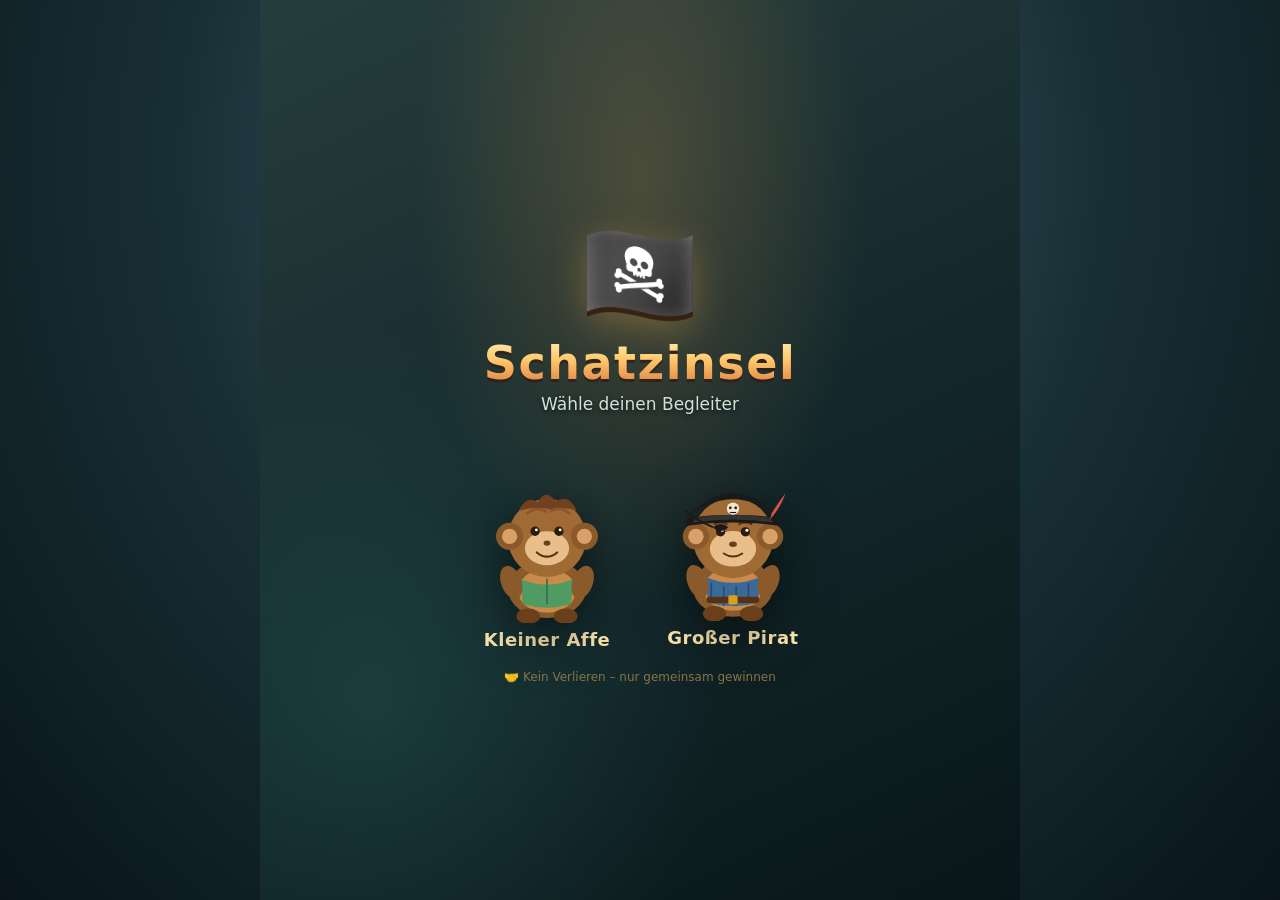
==== index.html @ 6fd37162 "init" ====
<!DOCTYPE html>
<html lang="de">
  <head>
    <meta charset="UTF-8" />
    <meta
      name="viewport"
      content="width=device-width, initial-scale=1.0, maximum-scale=1.0, user-scalable=no"
    />
    <title>🏴‍☠️ Schatzinsel</title>
    <style>
      * {
        box-sizing: border-box;
        margin: 0;
        padding: 0;
        -webkit-tap-highlight-color: transparent;
      }
      html,
      body {
        height: 100%;
        overflow: hidden;
      }
      body {
        font-family:
          "Segoe UI",
          system-ui,
          -apple-system,
          sans-serif;
        background: #0e0904;
        display: flex;
        align-items: center;
        justify-content: center;
        color: #fff;
      }
      #app {
        width: 100%;
        max-width: 760px;
        height: 100vh;
        max-height: 950px;
        position: relative;
        overflow: hidden;
        background: #0e0904;
        transition: background 0.8s ease;
      }
      .screen {
        position: absolute;
        inset: 0;
        display: none;
        flex-direction: column;
        padding: 18px;
      }
      .screen.active {
        display: flex;
      }
      .center {
        align-items: center;
        justify-content: center;
        text-align: center;
      }

      /* ===== START ===== */
      .start-bg {
        position: absolute;
        inset: 0;
        background:
          radial-gradient(circle at 20% 20%, rgba(255, 180, 60, 0.14), transparent 45%),
          radial-gradient(circle at 80% 75%, rgba(80, 160, 255, 0.1), transparent 45%),
          linear-gradient(160deg, #2a1a0a 0%, #120a04 100%);
      }
      .start-content {
        position: relative;
        z-index: 2;
        width: 100%;
      }
      .logo {
        font-size: clamp(54px, 14vw, 96px);
        filter: drop-shadow(0 10px 30px rgba(255, 180, 50, 0.5));
        animation: float 3s ease-in-out infinite;
      }
      @keyframes float {
        0%,
        100% {
          transform: translateY(0);
        }
        50% {
          transform: translateY(-10px);
        }
      }
      h1 {
        font-size: clamp(28px, 6.5vw, 46px);
        font-weight: 800;
        background: linear-gradient(180deg, #ffe066, #ffb347, #ff8c00);
        -webkit-background-clip: text;
        background-clip: text;
        -webkit-text-fill-color: transparent;
        margin: 6px 0 4px;
        letter-spacing: 1px;
      }
      .sub {
        font-size: clamp(13px, 3vw, 17px);
        color: #c9b48a;
        margin-bottom: 22px;
      }

      .crew-row {
        display: flex;
        gap: 16px;
        justify-content: center;
        flex-wrap: wrap;
        margin-top: 8px;
      }
      .crew-btn {
        font-family: inherit;
        cursor: pointer;
        border: none;
        background: none;
        padding: 0;
        transition: transform 0.18s;
        display: flex;
        flex-direction: column;
        align-items: center;
      }
      .crew-btn:active {
        transform: scale(0.94);
      }
      .crew-fig {
        width: clamp(120px, 30vw, 170px);
        height: auto;
        filter: drop-shadow(0 12px 26px rgba(0, 0, 0, 0.55));
        transition: filter 0.2s;
      }
      .crew-btn:hover .crew-fig {
        filter: drop-shadow(0 12px 34px rgba(255, 190, 70, 0.65));
      }
      .crew-label {
        margin-top: 6px;
        font-size: clamp(14px, 3.2vw, 18px);
        font-weight: 800;
        color: #ffe9b0;
        letter-spacing: 0.5px;
      }
      .hint {
        font-size: 12px;
        color: #8a7448;
        margin-top: 20px;
      }

      /* ===== KARTE ===== */
      #screen-map {
        padding: 0;
      }

      .map-header {
        position: absolute;
        top: 26px;
        left: 0;
        right: 0;
        z-index: 10;
        display: flex;
        justify-content: space-between;
        align-items: center;
        padding: 10px 14px;
        pointer-events: none;
        gap: 6px;
        flex-wrap: wrap;
      }
      .pill {
        pointer-events: auto;
        background: rgba(30, 20, 8, 0.82);
        backdrop-filter: blur(12px);
        -webkit-backdrop-filter: blur(12px);
        border: 1px solid rgba(255, 215, 130, 0.35);
        border-radius: 30px;
        padding: 7px 14px;
        font-size: clamp(12px, 2.8vw, 15px);
        font-weight: 700;
        display: flex;
        gap: 6px;
        align-items: center;
        color: #ffe9b0;
        box-shadow: 0 6px 20px rgba(0, 0, 0, 0.4);
        white-space: nowrap;
      }
      .pill.icon-only {
        padding: 7px 11px;
        cursor: pointer;
        font-size: 17px;
      }
      .pill.reise-pill {
        background: rgba(126, 217, 87, 0.3);
        border-color: rgba(126, 217, 87, 0.55);
        color: #d4ffb0;
      }

      .map-wrap {
        position: absolute;
        inset: 0;
        display: flex;
        align-items: center;
        justify-content: center;
        padding: 88px 8px 12px;
      }

      .pergament {
        position: relative;
        width: 100%;
        height: 100%;
        max-width: 640px;
        max-height: 860px;
        filter: drop-shadow(0 24px 60px rgba(0, 0, 0, 0.75));
        transition: filter 0.8s ease;
      }
      .pergament-inner {
        position: absolute;
        inset: 0;
        border-radius: 10px;
        background:
          radial-gradient(ellipse at 30% 20%, rgba(170, 125, 60, 0.22), transparent 55%),
          radial-gradient(ellipse at 75% 80%, rgba(130, 90, 40, 0.24), transparent 55%),
          repeating-linear-gradient(7deg, rgba(104, 67, 28, 0.025) 0px, rgba(104, 67, 28, 0.025) 1px, transparent 1px, transparent 5px),
          radial-gradient(circle at 50% 50%, #f5e4bd 0%, #e9d2a1 48%, #d4b477 100%);
        overflow: hidden;
        transition: background 0.8s ease;
        clip-path: polygon(
          0% 3%,
          2% 1%,
          6% 2%,
          10% 0.5%,
          15% 2%,
          21% 0.8%,
          28% 2.2%,
          35% 0.5%,
          43% 2%,
          51% 0.6%,
          59% 2.2%,
          67% 0.8%,
          75% 2%,
          82% 0.5%,
          89% 2%,
          95% 0.8%,
          99% 3%,
          98% 8%,
          100% 14%,
          98.5% 21%,
          100% 28%,
          98.8% 36%,
          100% 44%,
          98.5% 52%,
          100% 60%,
          98.8% 68%,
          100% 76%,
          98.5% 84%,
          99.5% 91%,
          97% 97%,
          91% 98.5%,
          84% 97%,
          76% 99%,
          68% 97.5%,
          60% 99%,
          52% 97.2%,
          44% 99%,
          36% 97.5%,
          28% 99%,
          20% 97.2%,
          12% 98.8%,
          6% 97%,
          1.5% 94%,
          2.5% 88%,
          0.5% 81%,
          2% 74%,
          0% 66%,
          1.8% 58%,
          0% 50%,
          2% 42%,
          0% 34%,
          1.8% 26%,
          0% 18%,
          2% 10%
        );
      }
      .pergament-inner::before {
        content: "";
        position: absolute;
        inset: 0;
        background:
          radial-gradient(ellipse at 50% 0%, rgba(60, 30, 5, 0.55), transparent 18%),
          radial-gradient(ellipse at 50% 100%, rgba(60, 30, 5, 0.55), transparent 18%),
          radial-gradient(ellipse at 0% 50%, rgba(60, 30, 5, 0.5), transparent 16%),
          radial-gradient(ellipse at 100% 50%, rgba(60, 30, 5, 0.5), transparent 16%),
          radial-gradient(ellipse at 12% 12%, rgba(90, 50, 15, 0.35), transparent 22%),
          radial-gradient(ellipse at 88% 88%, rgba(90, 50, 15, 0.35), transparent 22%);
        pointer-events: none;
        z-index: 3;
      }
      .pergament-inner::after {
        content: "";
        position: absolute;
        inset: 0;
        box-shadow: inset 0 0 70px rgba(70, 35, 5, 0.65);
        pointer-events: none;
        z-index: 3;
      }

      .map-svg {
        position: absolute;
        inset: 0;
        width: 100%;
        height: 100%;
        pointer-events: none;
        z-index: 1;
      }

      #truhenLayer {
        position: absolute;
        inset: 0;
        z-index: 4;
      }
      .truhe-node {
        position: absolute;
        transform: translate(-50%, -50%);
        width: clamp(36px, 8vw, 50px);
        height: clamp(36px, 8vw, 50px);
        border-radius: 50%;
        display: flex;
        align-items: center;
        justify-content: center;
        font-size: 23px;
        cursor: pointer;
        user-select: none;
        background: radial-gradient(circle, #fff4d0 0%, #e8c67a 100%);
        border: 2px solid #8a6030;
        box-shadow:
          0 5px 14px rgba(60, 30, 5, 0.55),
          inset 0 -2px 6px rgba(120, 70, 20, 0.3);
        transition:
          transform 0.2s,
          box-shadow 0.2s;
      }
      .truhe-node.locked {
        opacity: 0.5;
        cursor: default;
        filter: grayscale(0.45);
      }
      .truhe-node.done {
        background: radial-gradient(circle, #fff3a0 0%, #ffd24a 100%);
        border-color: #b8860b;
        box-shadow:
          0 0 18px rgba(255, 200, 80, 0.75),
          0 5px 14px rgba(60, 30, 5, 0.55);
      }
      .truhe-node.current {
        background: radial-gradient(circle, #fff8d0 0%, #ffb347 100%);
        border-color: #ff8c00;
        animation: glow 1.6s ease-in-out infinite;
      }
      @keyframes glow {
        0%,
        100% {
          box-shadow:
            0 0 14px rgba(255, 170, 50, 0.6),
            0 5px 14px rgba(60, 30, 5, 0.55);
          transform: translate(-50%, -50%) scale(1);
        }
        50% {
          box-shadow:
            0 0 30px rgba(255, 190, 70, 1),
            0 5px 14px rgba(60, 30, 5, 0.55);
          transform: translate(-50%, -50%) scale(1.1);
        }
      }
      .truhe-node:not(.locked):active {
        transform: translate(-50%, -50%) scale(0.9);
      }
      .station-num {
        position: absolute;
        bottom: -6px;
        right: -6px;
        background: #5a3a18;
        color: #ffe9b0;
        font-weight: 800;
        width: 18px;
        height: 18px;
        border-radius: 50%;
        display: flex;
        align-items: center;
        justify-content: center;
        font-size: 10px;
        border: 2px solid #f0dcb0;
      }

      /* ===== TRUHE GROSS ===== */
      .overlay {
        position: absolute;
        inset: 0;
        z-index: 50;
        background: rgba(8, 4, 1, 0.9);
        backdrop-filter: blur(8px);
        -webkit-backdrop-filter: blur(8px);
        display: none;
        align-items: center;
        justify-content: center;
        flex-direction: column;
        padding: 20px;
      }
      .overlay.active {
        display: flex;
      }
      .truhe-big {
        font-size: clamp(120px, 32vw, 200px);
        cursor: pointer;
        user-select: none;
        filter: drop-shadow(0 20px 50px rgba(255, 180, 50, 0.5));
        transition: transform 0.3s cubic-bezier(0.34, 1.56, 0.64, 1);
        animation: bounce 1.4s ease-in-out infinite;
      }
      @keyframes bounce {
        0%,
        100% {
          transform: translateY(0) scale(1);
        }
        50% {
          transform: translateY(-14px) scale(1.04);
        }
      }
      .truhe-big:active {
        transform: scale(0.92);
      }
      .truhe-big.opening {
        animation: openPop 0.5s ease-out forwards;
      }
      @keyframes openPop {
        0% {
          transform: scale(1);
        }
        60% {
          transform: scale(1.3);
        }
        100% {
          transform: scale(0);
          opacity: 0;
        }
      }
      .overlay-text {
        font-size: clamp(16px, 3.5vw, 20px);
        color: #e8c67a;
        margin-top: 10px;
        font-weight: 600;
      }

      /* ===== AUFGABE ===== */
      #screen-task {
        justify-content: flex-start;
        background: linear-gradient(180deg, #2a1a0a, #120a04);
      }
      .task-header {
        display: flex;
        justify-content: space-between;
        align-items: center;
        margin-bottom: 18px;
        gap: 8px;
        flex-wrap: wrap;
      }
      .task-card {
        flex: 1;
        display: flex;
        flex-direction: column;
        align-items: center;
        justify-content: center;
        background: linear-gradient(160deg, #f2ddb0 0%, #cfab66 100%);
        border: 6px solid #8a6030;
        border-radius: 24px;
        padding: 30px 22px;
        text-align: center;
        position: relative;
        overflow: hidden;
        box-shadow:
          0 20px 50px rgba(0, 0, 0, 0.65),
          inset 0 0 60px rgba(120, 80, 30, 0.25);
        color: #3a2408;
      }
      .task-card::before {
        content: "";
        position: absolute;
        top: -50%;
        left: -50%;
        width: 200%;
        height: 200%;
        background: radial-gradient(circle at 50% 0%, rgba(255, 255, 255, 0.15), transparent 60%);
        pointer-events: none;
      }
      .task-icon {
        font-size: clamp(56px, 14vw, 84px);
        margin-bottom: 16px;
        position: relative;
      }
      .task-text {
        font-size: clamp(21px, 5vw, 30px);
        font-weight: 700;
        line-height: 1.35;
        margin-bottom: 24px;
        position: relative;
      }

      .btn {
        font-family: inherit;
        cursor: pointer;
        border: none;
        padding: 16px 30px;
        border-radius: 18px;
        font-size: clamp(16px, 3.6vw, 20px);
        font-weight: 700;
        transition: transform 0.12s;
        display: inline-flex;
        align-items: center;
        gap: 8px;
      }
      .btn:active {
        transform: scale(0.95);
      }
      .btn-listen {
        background: rgba(70, 120, 180, 0.25);
        border: 1px solid rgba(70, 120, 180, 0.6);
        color: #3a6a9a;
      }
      .btn-done {
        background: linear-gradient(180deg, #7ed957, #4caf50);
        color: #fff;
        box-shadow: 0 8px 24px rgba(76, 175, 80, 0.4);
      }

      .task-timer {
        color: #ffe9b0;
        text-align: center;
        font-weight: 800;
        font-size: 16px;
        margin: 8px 0 2px;
      }
      .task-timer.urgent { color: #ff8b6b; }
      .task-help {
        display: none;
        margin: 12px 0 0;
        padding: 12px 14px;
        border-radius: 14px;
        background: rgba(255,255,255,.72);
        color: #3a2408;
        font-size: 16px;
        line-height: 1.4;
        font-weight: 650;
      }
      .task-buttons {
        display: flex;
        flex-wrap: wrap;
        gap: 10px;
        justify-content: center;
        align-items: center;
        margin-top: 10px;
        margin-bottom: 6px;
      }
      .btn-small {
        font-family: inherit;
        cursor: pointer;
        padding: 10px 20px;
        border-radius: 14px;
        font-size: clamp(13px, 3vw, 16px);
        font-weight: 700;
        display: inline-flex;
        align-items: center;
        gap: 6px;
        transition: transform 0.12s;
        background: linear-gradient(180deg, #a87a48 0%, #7a5228 100%);
        color: #ffe9b0;
        border: 2px solid #5a3a18;
        box-shadow:
          0 4px 0 #4a2a10,
          0 6px 14px rgba(0, 0, 0, 0.4);
      }
      .btn-small:active {
        transform: translateY(3px);
        box-shadow:
          0 1px 0 #4a2a10,
          0 3px 8px rgba(0, 0, 0, 0.4);
      }

      /* ===== REWARD ===== */
      #screen-reward {
        background: linear-gradient(180deg, #2a1a0a, #120a04);
      }
      .reward-star {
        font-size: clamp(90px, 24vw, 150px);
        animation: starSpin 0.8s cubic-bezier(0.34, 1.56, 0.64, 1);
      }
      @keyframes starSpin {
        0% {
          transform: scale(0) rotate(-180deg);
        }
        100% {
          transform: scale(1) rotate(0);
        }
      }
      .reward-title {
        font-size: clamp(24px, 5.5vw, 34px);
        font-weight: 800;
        color: #ffd966;
        margin: 10px 0;
      }
      .reward-sub {
        font-size: clamp(14px, 3.2vw, 18px);
        color: #c9b48a;
        margin-bottom: 26px;
      }

      /* ===== FINALE ===== */
      #screen-finale {
        background: linear-gradient(180deg, #2a1a0a, #120a04);
      }
      .finale-gem {
        font-size: clamp(90px, 24vw, 150px);
        animation: float 2.5s ease-in-out infinite;
        filter: drop-shadow(0 0 40px rgba(120, 220, 255, 0.6));
      }
      .finale-title {
        font-size: clamp(32px, 8vw, 52px);
        font-weight: 900;
        background: linear-gradient(180deg, #ffe066, #ffb347);
        -webkit-background-clip: text;
        background-clip: text;
        -webkit-text-fill-color: transparent;
        margin: 8px 0;
      }

      .confetti {
        position: absolute;
        font-size: 24px;
        pointer-events: none;
        z-index: 60;
        animation: fall 1.6s ease-in forwards;
      }
      @keyframes fall {
        0% {
          transform: translateY(-40px) rotate(0);
          opacity: 1;
        }
        100% {
          transform: translateY(100vh) rotate(600deg);
          opacity: 0;
        }
      }

      /* ===== HAND-GEMALTE PIRATEN-ADVENTURE-OPTIK ===== */
      body { background: radial-gradient(ellipse at 50% 15%, #244a55 0%, #10252f 54%, #07141d 100%); }
      #app { background: linear-gradient(160deg, #193844, #091923 76%); }
      .start-bg {
        background:
          radial-gradient(ellipse at 50% 78%, rgba(255,183,79,.24), transparent 42%),
          radial-gradient(ellipse at 15% 20%, rgba(43,139,139,.35), transparent 38%),
          radial-gradient(ellipse at 85% 35%, rgba(72,104,151,.3), transparent 35%),
          linear-gradient(160deg,#163d4a 0%,#102a38 52%,#071923 100%);
      }
      h1 {
        background: linear-gradient(180deg,#fff1b6 0%,#ffc76b 45%,#d8753e 100%);
        -webkit-background-clip:text; background-clip:text;
        filter: drop-shadow(0 3px 0 rgba(49,28,18,.7));
        letter-spacing:1.5px;
      }
      .sub { color:#d6e0d0; text-shadow:0 2px 4px #071923; }
      .pill {
        background:linear-gradient(145deg,rgba(22,51,57,.95),rgba(8,27,34,.94));
        border:1px solid rgba(255,205,126,.62); color:#fff0c8;
        box-shadow:0 5px 0 rgba(5,18,23,.38),0 9px 22px rgba(0,0,0,.3);
      }
      .pill.reise-pill { background:linear-gradient(145deg,#286b65,#16433f); color:#efffd9; }
      .map-wrap { padding:82px 10px 14px; }
      .pergament {
        max-width:650px; max-height:880px;
        filter:drop-shadow(0 20px 25px rgba(0,0,0,.45)) drop-shadow(0 0 1px #e9c98d);
      }
      .pergament-inner {
        border-radius:15px;
        background:
          radial-gradient(ellipse at 23% 24%,rgba(255,249,208,.7),transparent 31%),
          radial-gradient(ellipse at 78% 70%,rgba(130,72,32,.26),transparent 33%),
          radial-gradient(ellipse at 48% 52%,#e9d19b 0%,#d8b879 56%,#a97842 100%);
        box-shadow:inset 0 0 0 3px rgba(106,63,32,.45),inset 0 0 30px rgba(72,37,16,.4);
      }
      .pergament-inner::before {
        background:
          radial-gradient(ellipse at 50% 0%,rgba(68,37,17,.64),transparent 20%),
          radial-gradient(ellipse at 50% 100%,rgba(68,37,17,.64),transparent 20%),
          radial-gradient(ellipse at 0% 50%,rgba(68,37,17,.58),transparent 18%),
          radial-gradient(ellipse at 100% 50%,rgba(68,37,17,.58),transparent 18%),
          repeating-linear-gradient(7deg,transparent 0 8px,rgba(93,61,28,.035) 9px 10px),
          radial-gradient(ellipse at 14% 16%,rgba(102,58,25,.24),transparent 20%),
          radial-gradient(ellipse at 87% 84%,rgba(102,58,25,.28),transparent 23%);
      }

      /* Klassische, handgemalte Piraten-Abenteueroptik */
      body { background: radial-gradient(ellipse at 50% 18%, #42616a 0%, #182e35 52%, #09151a 100%); }
      .start-bg {
        background: radial-gradient(ellipse at 50% 20%, rgba(224,159,76,.24), transparent 42%),
                    radial-gradient(ellipse at 15% 78%, rgba(48,112,108,.30), transparent 38%),
                    linear-gradient(155deg,#263d3d 0%,#14282b 52%,#091619 100%);
      }
      .logo { filter: drop-shadow(0 5px 0 rgba(49,25,12,.85)) drop-shadow(0 10px 18px rgba(242,173,75,.3)); }
      .pergament { filter: drop-shadow(0 18px 25px rgba(0,0,0,.58)) drop-shadow(0 0 4px rgba(26,12,4,.85)); }
      .pergament-inner {
        border-radius: 4px;
        background:
          radial-gradient(ellipse at 50% 48%, rgba(255,238,184,.38), transparent 57%),
          radial-gradient(ellipse at 12% 12%, rgba(45,20,7,.78), transparent 19%),
          radial-gradient(ellipse at 91% 13%, rgba(57,24,7,.72), transparent 17%),
          radial-gradient(ellipse at 8% 88%, rgba(47,20,6,.84), transparent 20%),
          radial-gradient(ellipse at 92% 91%, rgba(43,17,5,.82), transparent 20%),
          radial-gradient(ellipse at 50% 50%, #eed9a7 0%, #d9b979 65%, #95602f 100%);
        box-shadow: inset 0 0 0 2px rgba(70,34,12,.65), inset 0 0 24px 7px rgba(58,25,7,.48), inset 0 0 55px rgba(30,12,3,.42);
      }
      .pergament-inner::before {
        background:
          radial-gradient(ellipse at 0% 0%, rgba(38,14,3,.92), transparent 22%),
          radial-gradient(ellipse at 100% 0%, rgba(48,18,3,.88), transparent 20%),
          radial-gradient(ellipse at 0% 100%, rgba(36,13,3,.94), transparent 23%),
          radial-gradient(ellipse at 100% 100%, rgba(42,15,3,.92), transparent 22%),
          radial-gradient(ellipse at 50% 0%, rgba(67,30,8,.45), transparent 15%),
          radial-gradient(ellipse at 50% 100%, rgba(67,30,8,.45), transparent 15%),
          repeating-linear-gradient(7deg, transparent 0 7px, rgba(80,48,20,.055) 8px 9px);
      }
      .pergament-inner::after { box-shadow: inset 0 0 34px 7px rgba(45,17,4,.55), inset 0 0 4px 2px rgba(43,17,4,.8); }
      .truhe-node { filter: drop-shadow(0 3px 2px rgba(35,17,6,.5)); }
      .truhe-node.current { animation: chestGlow 2.1s ease-in-out infinite; }
      .pill { background: rgba(28,37,34,.91); border-color: rgba(228,190,115,.55); color:#ffe9b8; }
      .btn, button { -webkit-tap-highlight-color: transparent; }

      .map-svg { filter: drop-shadow(0 1px 0 rgba(255,241,198,.22)); }
      #truhenLayer { z-index:4; }
      .truhe-node {
        width:clamp(43px,10vw,57px); height:clamp(42px,9.5vw,54px);
        border:0; border-radius:12px; background:transparent; overflow:visible;
        box-shadow:none; filter:drop-shadow(0 4px 2px rgba(61,35,16,.38));
        transition:transform .2s,filter .2s;
      }
      .truhe-node:not(.locked):active { transform:translate(-50%,-50%) scale(.9); }
      .truhe-node.current { background:transparent; border:0; animation:chestGlow 1.8s ease-in-out infinite; }
      .truhe-node.done { background:transparent; border:0; filter:drop-shadow(0 0 7px rgba(255,226,115,.75)); }
      .truhe-node.locked { opacity:.67; filter:grayscale(.35) drop-shadow(0 3px 2px rgba(61,35,16,.3)); }
      @keyframes chestGlow { 0%,100% { transform:translate(-50%,-50%) scale(1); filter:drop-shadow(0 3px 3px rgba(70,36,11,.45)); } 50% { transform:translate(-50%,-53%) scale(1.08); filter:drop-shadow(0 0 9px rgba(255,225,115,.95)); } }
      .chest-art { position:relative; display:block; width:100%; height:100%; }
      .chest-lid {
        position:absolute; left:10%; top:10%; width:80%; height:35%; display:block;
        border:2px solid #4b2c19; border-radius:9px 9px 3px 3px;
        background:linear-gradient(180deg,#d89a4d 0%,#9d592b 45%,#6e3b21 100%);
        box-shadow:inset 0 3px 2px rgba(255,218,143,.55),inset 0 -3px 2px rgba(51,24,10,.55);
      }
      .chest-body {
        position:absolute; left:8%; top:39%; width:84%; height:48%; display:block;
        border:2px solid #4b2c19; border-radius:3px 3px 8px 8px;
        background:linear-gradient(90deg,#704020 0%,#bd7939 18%,#8e4c27 47%,#c1823d 76%,#63371e 100%);
        box-shadow:inset 0 4px 3px rgba(255,209,121,.42),inset 0 -5px 3px rgba(42,20,10,.45);
      }
      .chest-band { position:absolute; z-index:2; left:42%; top:11%; width:16%; height:76%; display:block;
        background:linear-gradient(90deg,#9e722c,#f4d16c 35%,#c28c31 70%,#70451e); border-left:1px solid #67451f; border-right:1px solid #67451f; }
      .chest-lock { position:absolute; z-index:3; left:39%; top:39%; width:22%; height:25%; display:flex; align-items:center; justify-content:center;
        font:900 clamp(8px,2vw,12px)/1 system-ui; color:#fff0a6; text-shadow:0 1px 2px #42230f; }
      .station-num { bottom:-4px; right:-4px; width:19px; height:19px; border:2px solid #f5dca0; background:linear-gradient(#285c5c,#153b43); color:#fff2c5; box-shadow:0 2px 4px #5a351b; }
      .truhe-big { width:min(58vw,260px); height:min(50vw,220px); font-size:0; position:relative; animation:bounce 1.4s ease-in-out infinite; }
      .chest-art-big { width:100%; height:100%; filter:drop-shadow(0 18px 13px rgba(0,0,0,.42)); }
      .chest-art-big .chest-lid { border-width:5px; border-radius:24px 24px 8px 8px; }
      .chest-art-big .chest-body { border-width:5px; border-radius:5px 5px 20px 20px; }
      .chest-art-big .chest-band { border-left-width:3px; border-right-width:3px; }
      .chest-art-big .chest-lock { font-size:clamp(22px,7vw,38px); color:#ffe58b; }
      .chest-theme-mark { position:absolute; right:-5px; top:-8px; font-size:clamp(28px,8vw,44px); filter:drop-shadow(0 3px 2px #40240f); }
      .overlay { background:radial-gradient(ellipse at 50% 35%,rgba(24,76,79,.96),rgba(4,18,25,.98) 72%); }
      .overlay-text { color:#fff0c5; text-shadow:0 2px 5px #061820; }
      .btn,.btn-small { border-radius:14px; box-shadow:0 4px 0 rgba(4,20,25,.45),0 8px 18px rgba(0,0,0,.18); }
      .task-card { border:1px solid rgba(242,204,129,.65); box-shadow:0 12px 30px rgba(0,0,0,.22); }
      @media (max-height:700px) {
        .map-wrap { padding-top:74px; padding-bottom:7px; }
        .truhe-node { width:clamp(37px,7.5vw,46px); height:clamp(37px,7.5vw,46px); }
      }

    </style>
  </head>
  <body>
    <div id="app">
      <!-- ===== START ===== -->
      <div class="screen active center" id="screen-start">
        <div class="start-bg"></div>
        <div class="start-content">
          <div class="logo">🏴‍☠️</div>
          <h1>Schatzinsel</h1>
          <p class="sub">Wähle deinen Begleiter</p>

          <div class="crew-row">
            <button class="crew-btn" onclick="startGame('klein')" aria-label="Kleiner Affe">
              <svg class="crew-fig" viewBox="0 0 200 220" xmlns="http://www.w3.org/2000/svg" role="img" aria-label="Kleiner Affe">
                <ellipse cx="100" cy="180" rx="46" ry="34" fill="#8a5a2b"/>
                <ellipse cx="100" cy="182" rx="34" ry="26" fill="#c98a4a"/>
                <ellipse cx="78" cy="212" rx="14" ry="9" fill="#6a3f1a"/><ellipse cx="122" cy="212" rx="14" ry="9" fill="#6a3f1a"/>
                <path d="M68 168 Q100 182 132 168 L128 198 Q100 206 72 198 Z" fill="#4f9b62"/>
                <path d="M100 168 L100 198" stroke="#347248" stroke-width="2"/>
                <ellipse cx="58" cy="172" rx="12" ry="20" fill="#8a5a2b" transform="rotate(-20 58 172)"/>
                <ellipse cx="142" cy="172" rx="12" ry="20" fill="#8a5a2b" transform="rotate(20 142 172)"/>
                <circle cx="100" cy="120" r="46" fill="#a06a35"/>
                <circle cx="56" cy="118" r="16" fill="#8a5a2b"/><circle cx="144" cy="118" r="16" fill="#8a5a2b"/>
                <circle cx="56" cy="118" r="9" fill="#d9a06a"/><circle cx="144" cy="118" r="9" fill="#d9a06a"/>
                <ellipse cx="100" cy="132" rx="26" ry="20" fill="#e8bf8a"/>
                <circle cx="86" cy="112" r="5.5" fill="#2a1a0a"/><circle cx="114" cy="112" r="5.5" fill="#2a1a0a"/>
                <circle cx="87.5" cy="110.5" r="1.7" fill="#fff"/><circle cx="115.5" cy="110.5" r="1.7" fill="#fff"/>
                <ellipse cx="100" cy="126" rx="4" ry="3" fill="#6a3f1a"/>
                <path d="M88 137 Q100 147 112 137" stroke="#5a3010" stroke-width="2.5" fill="none" stroke-linecap="round"/>
                <path d="M67 88 Q75 69 89 78 Q99 61 110 77 Q126 67 135 88 Q120 82 109 88 Q91 81 67 88Z" fill="#70401f"/>
                <path d="M77 91 Q88 82 99 89 M105 88 Q116 82 126 91" stroke="#8b552c" stroke-width="3" fill="none" stroke-linecap="round"/>
              </svg>
              <span class="crew-label">Kleiner Affe</span>
            </button>

            <button class="crew-btn" onclick="startGame('gross')" aria-label="Großer Pirat">
              <svg class="crew-fig" viewBox="0 0 220 240" xmlns="http://www.w3.org/2000/svg">
                <ellipse cx="110" cy="196" rx="52" ry="38" fill="#8a5a2b" />
                <ellipse cx="110" cy="198" rx="38" ry="28" fill="#c98a4a" />
                <ellipse cx="86" cy="230" rx="15" ry="10" fill="#6a3f1a" />
                <ellipse cx="134" cy="230" rx="15" ry="10" fill="#6a3f1a" />
                <path d="M74 182 Q110 198 146 182 L142 216 Q110 224 78 216 Z" fill="#3a6a9a" />
                <path
                  d="M82 190 L82 216 M98 194 L98 220 M114 194 L114 220 M130 190 L130 216"
                  stroke="#2a4a6a"
                  stroke-width="2"
                />
                <rect x="76" y="208" width="68" height="8" rx="3" fill="#5a3010" />
                <rect x="104" y="206" width="12" height="12" rx="2" fill="#d9a020" />
                <ellipse
                  cx="64"
                  cy="188"
                  rx="13"
                  ry="22"
                  fill="#8a5a2b"
                  transform="rotate(-20 64 188)"
                />
                <ellipse
                  cx="156"
                  cy="188"
                  rx="13"
                  ry="22"
                  fill="#8a5a2b"
                  transform="rotate(20 156 188)"
                />
                <circle cx="110" cy="132" r="52" fill="#a06a35" />
                <circle cx="62" cy="130" r="17" fill="#8a5a2b" />
                <circle cx="158" cy="130" r="17" fill="#8a5a2b" />
                <circle cx="62" cy="130" r="10" fill="#d9a06a" />
                <circle cx="158" cy="130" r="10" fill="#d9a06a" />
                <ellipse cx="110" cy="146" rx="30" ry="23" fill="#e8bf8a" />
                <circle cx="94" cy="124" r="6" fill="#2a1a0a" />
                <circle cx="126" cy="124" r="6" fill="#2a1a0a" />
                <circle cx="96" cy="122" r="2" fill="#fff" />
                <circle cx="128" cy="122" r="2" fill="#fff" />
                <path
                  d="M86 114 Q94 110 102 114"
                  stroke="#5a3010"
                  stroke-width="2.5"
                  fill="none"
                  stroke-linecap="round"
                />
                <path
                  d="M118 114 Q126 110 134 114"
                  stroke="#5a3010"
                  stroke-width="2.5"
                  fill="none"
                  stroke-linecap="round"
                />
                <ellipse cx="110" cy="140" rx="5" ry="3.5" fill="#6a3f1a" />
                <path
                  d="M98 152 Q110 160 122 152"
                  stroke="#5a3010"
                  stroke-width="2.5"
                  fill="none"
                  stroke-linecap="round"
                />
                <path d="M50 106 Q110 58 170 106 L162 98 Q110 50 58 98 Z" fill="#1a1a1a" />
                <path d="M50 106 Q110 98 170 106 L170 116 Q110 108 50 116 Z" fill="#1a1a1a" />
                <path d="M58 112 Q110 104 162 112 L158 106 Q110 98 62 106 Z" fill="#333" />
                <path d="M158 108 Q172 92 178 74 Q170 84 160 100 Z" fill="#d94f4f" />
                <circle cx="110" cy="94" r="8" fill="#f0e6d0" />
                <circle cx="106.5" cy="93" r="1.8" fill="#1a1a1a" />
                <circle cx="113.5" cy="93" r="1.8" fill="#1a1a1a" />
                <path d="M106 99 L114 99" stroke="#1a1a1a" stroke-width="1.4" />
                <path d="M84 118 Q94 110 104 118 Q94 128 84 118 Z" fill="#1a1a1a" />
                <path d="M84 118 Q60 108 48 96" stroke="#1a1a1a" stroke-width="2.5" fill="none" />
              </svg>
              <span class="crew-label">Großer Pirat</span>
            </button>
          </div>

          <p class="hint">🤝 Kein Verlieren – nur gemeinsam gewinnen</p>
        </div>
      </div>

      <!-- ===== KARTE ===== -->
      <div class="screen" id="screen-map">
        <div class="map-header">
          <div class="pill reise-pill" id="reisePill">🐒 Dschungel</div>
          <div class="pill">⭐ <span id="starCount">0</span>/12</div>
          <div class="pill">🤝⭐ <span id="teamCount">0</span></div>
          <div class="pill icon-only" onclick="resetGame()" title="Neu starten">🔄</div>
        </div>

        <div class="map-wrap">
          <div class="pergament">
            <div class="pergament-inner" id="pergamentInner">
              <svg
                class="map-svg"
                id="mapSvg"
                viewBox="0 0 100 100"
                preserveAspectRatio="none"
              ></svg>
            </div>
            <div id="truhenLayer"></div>
          </div>
        </div>
      </div>

      <!-- ===== TRUHE GROSS ===== -->
      <div class="overlay" id="truheOverlay">
        <div class="truhe-big" id="truheBig" onclick="oeffneTruhe()">🎁</div>
        <p class="overlay-text" id="overlayHint">Tippe die Truhe an!</p>
      </div>

      <!-- ===== AUFGABE ===== -->
      <div class="screen" id="screen-task">
        <div class="task-header">
          <div class="pill icon-only" onclick="goMap()">⬅️</div>
          <div class="pill">⭐ <span id="starCount2">0</span>/12</div>
          <div class="pill icon-only" onclick="vorlesen()">🔊</div>
          <div class="pill icon-only" onclick="stimmeWechseln()" title="Stimme wechseln">🎙️</div>
        </div>
        <div class="task-card">
          <div class="task-icon" id="taskIcon">🔎</div>
          <div class="task-text" id="taskText">…</div>
          <button class="btn btn-listen" onclick="vorlesen()">🔊 Aufgabe vorlesen</button>
          <div class="task-help" id="taskHelp" aria-live="polite"></div>
        </div>
        <div class="task-timer" id="taskTimer">⏱️ Bereit?</div>
        <div class="task-buttons">
          <button class="btn-small" onclick="nochMal()">🔁 Noch mal</button>
          <button class="btn-small" onclick="zeigeTipp()">💡 Tipp / Lösung</button>
          <button class="btn-small" onclick="nichtGeschafft()">🙈 Nicht geschafft – Antwort zeigen</button>
          <button class="btn-small" onclick="erledigt()">✅ Geschafft</button>
        </div>
      </div>

      <!-- ===== BELOHNUNG ===== -->
      <div class="screen center" id="screen-reward">
        <div class="reward-star">⭐</div>
        <div class="reward-title" id="rewardText">Super gemacht!</div>
        <p class="reward-sub" id="rewardSub">Dein Stern wandert auf die Schatzkarte!</p>
        <button class="btn btn-done" style="padding: 16px 34px" onclick="goMap()">
          ➡️ Weiter zur Karte
        </button>
      </div>

      <!-- ===== FINALE ===== -->
      <div class="screen center" id="screen-finale">
        <div class="finale-gem" id="finaleIcon">💎</div>
        <div class="finale-title" id="finaleTitle">SCHATZ!</div>
        <p class="reward-sub" id="finaleSub">
          Du hast den Schatz gefunden – gemeinsam mit deinem Team!
        </p>
        <button class="btn btn-done" style="padding: 16px 34px" onclick="neueReise()">
          🔁 Neue Reise starten
        </button>
      </div>
    </div>

    <script>
      /* ============================================================
   REISE 1: DSCHUNGEL 🐒  (D001–D100)
   ============================================================ */
      const AUFGABEN_DSCHUNGEL = [
        {
          id: "D001",
          kategorie: "haushalt",
          stufe: "klein",
          icon: "🔎",
          teamStern: false,
          sprechtext: "Finde etwas, das wie ein Blatt aussieht.",
        },
        {
          id: "D002",
          kategorie: "haushalt",
          stufe: "klein",
          icon: "🔎",
          teamStern: false,
          sprechtext: "Finde etwas, das braun ist wie ein Baumstamm.",
        },
        {
          id: "D003",
          kategorie: "haushalt",
          stufe: "klein",
          icon: "🔎",
          teamStern: false,
          sprechtext: "Finde etwas, das weich ist wie Moos.",
        },
        {
          id: "D004",
          kategorie: "haushalt",
          stufe: "klein",
          icon: "🔎",
          teamStern: false,
          sprechtext: "Finde etwas, das du zum Essen brauchst.",
        },
        {
          id: "D005",
          kategorie: "haushalt",
          stufe: "klein",
          icon: "🔎",
          teamStern: false,
          sprechtext: "Finde etwas, das rund ist wie eine Kokosnuss.",
        },
        {
          id: "D006",
          kategorie: "haushalt",
          stufe: "klein",
          icon: "🔎",
          teamStern: false,
          sprechtext: "Finde etwas, das grün ist.",
        },
        {
          id: "D007",
          kategorie: "haushalt",
          stufe: "klein",
          icon: "🔎",
          teamStern: false,
          sprechtext: "Finde etwas, das glitzert wie ein Wassertropfen.",
        },
        {
          id: "D008",
          kategorie: "haushalt",
          stufe: "klein",
          icon: "🔎",
          teamStern: false,
          sprechtext: "Finde etwas, das du anziehen kannst.",
        },
        {
          id: "D009",
          kategorie: "haushalt",
          stufe: "klein",
          icon: "🔎",
          teamStern: false,
          sprechtext: "Finde etwas, das leicht ist wie eine Feder.",
        },
        {
          id: "D010",
          kategorie: "haushalt",
          stufe: "klein",
          icon: "🔎",
          teamStern: false,
          sprechtext: "Finde etwas, das größer ist als deine Hand.",
        },
        {
          id: "D011",
          kategorie: "haushalt",
          stufe: "gross",
          icon: "🔎",
          teamStern: false,
          sprechtext: "Finde etwas, das aus Holz ist wie ein Baum.",
        },
        {
          id: "D012",
          kategorie: "haushalt",
          stufe: "gross",
          icon: "🔎",
          teamStern: false,
          sprechtext: "Finde zwei Dinge, die zusammenpassen wie Blatt und Ast.",
        },
        {
          id: "D013",
          kategorie: "haushalt",
          stufe: "gross",
          icon: "🔎",
          teamStern: false,
          sprechtext: "Finde etwas, das Löcher hat wie ein Blatt.",
        },
        {
          id: "D014",
          kategorie: "haushalt",
          stufe: "gross",
          icon: "🔎",
          teamStern: false,
          sprechtext: "Finde etwas, das leichter ist als ein Buch.",
        },
        {
          id: "D015",
          kategorie: "haushalt",
          stufe: "gross",
          icon: "🔎",
          teamStern: false,
          sprechtext: "Finde etwas, das Geräusche macht wie ein Tier.",
        },
        {
          id: "D016",
          kategorie: "haushalt",
          stufe: "gross",
          icon: "🔎",
          teamStern: false,
          sprechtext: "Finde etwas, das aus Metall ist.",
        },
        {
          id: "D017",
          kategorie: "haushalt",
          stufe: "gross",
          icon: "🔎",
          teamStern: false,
          sprechtext: "Finde etwas, das man falten kann wie ein Blatt.",
        },
        {
          id: "D018",
          kategorie: "haushalt",
          stufe: "gross",
          icon: "🔎",
          teamStern: false,
          sprechtext: "Finde drei Dinge, die zur Küche gehören.",
        },
        {
          id: "D019",
          kategorie: "haushalt",
          stufe: "gross",
          icon: "🔎",
          teamStern: false,
          sprechtext: "Finde etwas, das schwimmen kann wie ein Blatt im Wasser.",
        },
        {
          id: "D020",
          kategorie: "haushalt",
          stufe: "gross",
          icon: "🔎",
          teamStern: false,
          sprechtext: "Finde etwas, das man öffnen und schließen kann.",
        },
        {
          id: "D021",
          kategorie: "farben",
          stufe: "klein",
          icon: "🌈",
          teamStern: false,
          sprechtext: "Zeig mir etwas Grünes wie ein Dschungelblatt.",
        },
        {
          id: "D022",
          kategorie: "farben",
          stufe: "klein",
          icon: "🌈",
          teamStern: false,
          sprechtext: "Finde etwas, das wie ein Kreis aussieht.",
        },
        {
          id: "D023",
          kategorie: "farben",
          stufe: "klein",
          icon: "🌈",
          teamStern: false,
          sprechtext: "Welche Farbe hat eine Banane?",
        },
        {
          id: "D024",
          kategorie: "farben",
          stufe: "klein",
          icon: "🌈",
          teamStern: false,
          sprechtext: "Finde etwas Gelbes wie eine Sonne.",
        },
        {
          id: "D025",
          kategorie: "farben",
          stufe: "klein",
          icon: "🌈",
          teamStern: false,
          sprechtext: "Zeig mir etwas, das eckig ist.",
        },
        {
          id: "D026",
          kategorie: "farben",
          stufe: "klein",
          icon: "🌈",
          teamStern: false,
          sprechtext: "Welche Farbe hat der Himmel über dem Dschungel?",
        },
        {
          id: "D027",
          kategorie: "farben",
          stufe: "klein",
          icon: "🌈",
          teamStern: false,
          sprechtext: "Finde etwas Blaues wie Wasser.",
        },
        {
          id: "D028",
          kategorie: "farben",
          stufe: "klein",
          icon: "🌈",
          teamStern: false,
          sprechtext: "Zeig mir etwas, das wie ein Viereck aussieht.",
        },
        {
          id: "D029",
          kategorie: "farben",
          stufe: "klein",
          icon: "🌈",
          teamStern: false,
          sprechtext: "Welche Farbe hat Gras?",
        },
        {
          id: "D030",
          kategorie: "farben",
          stufe: "klein",
          icon: "🌈",
          teamStern: false,
          sprechtext: "Finde etwas Braunes wie Erde.",
        },
        {
          id: "D031",
          kategorie: "farben",
          stufe: "gross",
          icon: "🌈",
          teamStern: false,
          sprechtext: "Finde etwas Dreieckiges.",
        },
        {
          id: "D032",
          kategorie: "farben",
          stufe: "gross",
          icon: "🌈",
          teamStern: false,
          sprechtext: "Nenne drei Dinge, die grün sind.",
        },
        {
          id: "D033",
          kategorie: "farben",
          stufe: "gross",
          icon: "🌈",
          teamStern: false,
          sprechtext: "Finde etwas, das blau und rund ist.",
        },
        {
          id: "D034",
          kategorie: "farben",
          stufe: "gross",
          icon: "🌈",
          teamStern: false,
          sprechtext: "Sortiere drei Gegenstände von hell nach dunkel.",
        },
        {
          id: "D035",
          kategorie: "farben",
          stufe: "gross",
          icon: "🌈",
          teamStern: false,
          sprechtext: "Welche Form hat ein Würfel?",
        },
        {
          id: "D036",
          kategorie: "farben",
          stufe: "gross",
          icon: "🌈",
          teamStern: false,
          sprechtext: "Finde etwas, das rot und klein ist wie eine Beere.",
        },
        {
          id: "D037",
          kategorie: "farben",
          stufe: "gross",
          icon: "🌈",
          teamStern: false,
          sprechtext: "Nenne drei Dinge, die rund sind.",
        },
        {
          id: "D038",
          kategorie: "farben",
          stufe: "gross",
          icon: "🌈",
          teamStern: false,
          sprechtext: "Welche Form hat ein Ball?",
        },
        {
          id: "D039",
          kategorie: "farben",
          stufe: "gross",
          icon: "🌈",
          teamStern: false,
          sprechtext: "Finde zwei Dinge mit derselben Farbe.",
        },
        {
          id: "D040",
          kategorie: "farben",
          stufe: "gross",
          icon: "🌈",
          teamStern: false,
          sprechtext: "Welche Farbe entsteht, wenn man Blau und Gelb mischt?",
        },
        {
          id: "D041",
          kategorie: "bewegung",
          stufe: "klein",
          icon: "🐸",
          teamStern: false,
          sprechtext: "Hüpfe wie ein Frosch durch den Dschungel. Drei Mal!",
        },
        {
          id: "D042",
          kategorie: "bewegung",
          stufe: "klein",
          icon: "🐸",
          teamStern: false,
          sprechtext: "Klatsche fünf Mal wie ein Affe.",
        },
        {
          id: "D043",
          kategorie: "bewegung",
          stufe: "klein",
          icon: "🐸",
          teamStern: false,
          sprechtext: "Streck dich ganz hoch wie ein Dschungelbaum.",
        },
        {
          id: "D044",
          kategorie: "bewegung",
          stufe: "klein",
          icon: "🐸",
          teamStern: false,
          sprechtext: "Wackle mit dem Kopf wie ein Papagei.",
        },
        {
          id: "D045",
          kategorie: "bewegung",
          stufe: "klein",
          icon: "🐸",
          teamStern: false,
          sprechtext: "Mach dich ganz klein wie ein Käfer.",
        },
        {
          id: "D046",
          kategorie: "bewegung",
          stufe: "klein",
          icon: "🐸",
          teamStern: false,
          sprechtext: "Stampfe dreimal wie ein Elefant.",
        },
        {
          id: "D047",
          kategorie: "bewegung",
          stufe: "klein",
          icon: "🐸",
          teamStern: false,
          sprechtext: "Winke mit beiden Händen wie ein Äffchen.",
        },
        {
          id: "D048",
          kategorie: "bewegung",
          stufe: "klein",
          icon: "🐸",
          teamStern: false,
          sprechtext: "Dreh dich einmal im Kreis wie ein Wirbelwind.",
        },
        {
          id: "D049",
          kategorie: "bewegung",
          stufe: "klein",
          icon: "🐸",
          teamStern: false,
          sprechtext: "Klopfe dir auf die Knie wie ein Trommler.",
        },
        {
          id: "D050",
          kategorie: "bewegung",
          stufe: "klein",
          icon: "🐸",
          teamStern: false,
          sprechtext: "Mach ein großes Gähnen wie ein Löwe.",
        },
        {
          id: "D051",
          kategorie: "bewegung",
          stufe: "gross",
          icon: "🐸",
          teamStern: false,
          sprechtext: "Steh zehn Sekunden auf einem Bein wie ein Flamingo.",
        },
        {
          id: "D052",
          kategorie: "bewegung",
          stufe: "gross",
          icon: "🐸",
          teamStern: false,
          sprechtext: "Geh rückwärts wie ein Krebs.",
        },
        {
          id: "D053",
          kategorie: "bewegung",
          stufe: "gross",
          icon: "🐸",
          teamStern: false,
          sprechtext: "Mach fünf Hampelmänner wie ein Affe.",
        },
        {
          id: "D054",
          kategorie: "bewegung",
          stufe: "gross",
          icon: "🐸",
          teamStern: false,
          sprechtext: "Balanciere auf einer Linie wie auf einem Ast.",
        },
        {
          id: "D055",
          kategorie: "bewegung",
          stufe: "gross",
          icon: "🐸",
          teamStern: false,
          sprechtext: "Tanze zehn Sekunden wie ein Papagei.",
        },
        {
          id: "D056",
          kategorie: "bewegung",
          stufe: "gross",
          icon: "🐸",
          teamStern: false,
          sprechtext: "Springe dreimal hoch und lande leise wie eine Katze.",
        },
        {
          id: "D057",
          kategorie: "bewegung",
          stufe: "gross",
          icon: "🐸",
          teamStern: false,
          sprechtext: "Krieche wie eine Schlange durch den Dschungel.",
        },
        {
          id: "D058",
          kategorie: "bewegung",
          stufe: "gross",
          icon: "🐸",
          teamStern: false,
          sprechtext: "Wirf einen Luftballon hoch und fang ihn wie eine Kokosnuss.",
        },
        {
          id: "D059",
          kategorie: "bewegung",
          stufe: "gross",
          icon: "🐸",
          teamStern: false,
          sprechtext: "Mach zehn kleine Schritte auf Zehenspitzen wie ein Tiger.",
        },
        {
          id: "D060",
          kategorie: "bewegung",
          stufe: "gross",
          icon: "🐸",
          teamStern: false,
          sprechtext: "Bewege dich wie ein Affe von Ast zu Ast.",
        },
        {
          id: "D061",
          kategorie: "raetsel",
          stufe: "klein",
          icon: "🧩",
          teamStern: false,
          sprechtext: "Welches Tier sagt Miau und klettert gern?",
        },
        {
          id: "D062",
          kategorie: "raetsel",
          stufe: "klein",
          icon: "🧩",
          teamStern: false,
          sprechtext: "Was hat vier Beine und bellt?",
        },
        {
          id: "D063",
          kategorie: "raetsel",
          stufe: "klein",
          icon: "🧩",
          teamStern: false,
          sprechtext: "Was leuchtet nachts über dem Dschungel?",
        },
        {
          id: "D064",
          kategorie: "raetsel",
          stufe: "klein",
          icon: "🧩",
          teamStern: false,
          sprechtext: "Was kannst du aufmachen und wieder schließen?",
        },
        {
          id: "D065",
          kategorie: "raetsel",
          stufe: "klein",
          icon: "🧩",
          teamStern: false,
          sprechtext: "Welches Tier sagt Quak und lebt im Teich?",
        },
        {
          id: "D066",
          kategorie: "raetsel",
          stufe: "klein",
          icon: "🧩",
          teamStern: false,
          sprechtext: "Was fährst du auf der Straße?",
        },
        {
          id: "D067",
          kategorie: "raetsel",
          stufe: "klein",
          icon: "🧩",
          teamStern: false,
          sprechtext: "Was trinkst du, wenn du Durst hast?",
        },
        {
          id: "D068",
          kategorie: "raetsel",
          stufe: "klein",
          icon: "🧩",
          teamStern: false,
          sprechtext: "Was scheint am Tag über dem Dschungel?",
        },
        {
          id: "D069",
          kategorie: "raetsel",
          stufe: "klein",
          icon: "🧩",
          teamStern: false,
          sprechtext: "Was ziehst du an die Füße?",
        },
        {
          id: "D070",
          kategorie: "raetsel",
          stufe: "klein",
          icon: "🧩",
          teamStern: false,
          sprechtext: "Was machst du, wenn du müde bist?",
        },
        {
          id: "D071",
          kategorie: "raetsel",
          stufe: "gross",
          icon: "🧩",
          teamStern: false,
          sprechtext: "Was hat vier Beine, aber kann nicht laufen?",
        },
        {
          id: "D072",
          kategorie: "raetsel",
          stufe: "gross",
          icon: "🧩",
          teamStern: false,
          sprechtext: "Was wird nass, wenn es trocknet?",
        },
        {
          id: "D073",
          kategorie: "raetsel",
          stufe: "gross",
          icon: "🧩",
          teamStern: false,
          sprechtext: "Was hat Zähne, aber keinen Mund?",
        },
        {
          id: "D074",
          kategorie: "raetsel",
          stufe: "gross",
          icon: "🧩",
          teamStern: false,
          sprechtext: "Was ist rund, aber keine Kugel?",
        },
        {
          id: "D075",
          kategorie: "raetsel",
          stufe: "gross",
          icon: "🧩",
          teamStern: false,
          sprechtext: "Was fliegt ohne Flügel?",
        },
        {
          id: "D076",
          kategorie: "raetsel",
          stufe: "gross",
          icon: "🧩",
          teamStern: false,
          sprechtext: "Was hat einen Kopf, aber kein Gesicht?",
        },
        {
          id: "D077",
          kategorie: "raetsel",
          stufe: "gross",
          icon: "🧩",
          teamStern: false,
          sprechtext: "Was geht hoch, aber nie runter?",
        },
        {
          id: "D078",
          kategorie: "raetsel",
          stufe: "gross",
          icon: "🧩",
          teamStern: false,
          sprechtext: "Was hat Blätter, aber keinen Baum?",
        },
        {
          id: "D079",
          kategorie: "raetsel",
          stufe: "gross",
          icon: "🧩",
          teamStern: false,
          sprechtext: "Was hat ein Auge, aber sieht nicht?",
        },
        {
          id: "D080",
          kategorie: "raetsel",
          stufe: "gross",
          icon: "🧩",
          teamStern: false,
          sprechtext: "Was hat einen Hals, aber keinen Kopf?",
        },
        {
          id: "D081",
          kategorie: "team",
          stufe: "klein",
          icon: "🤝",
          teamStern: true,
          sprechtext: "Gebt euch gegenseitig ein High-Five wie zwei Affen!",
        },
        {
          id: "D082",
          kategorie: "team",
          stufe: "klein",
          icon: "🤝",
          teamStern: true,
          sprechtext: "Findet zusammen drei grüne Dinge.",
        },
        {
          id: "D083",
          kategorie: "team",
          stufe: "klein",
          icon: "🤝",
          teamStern: true,
          sprechtext: "Macht gemeinsam ein Tiergeräusch aus dem Dschungel.",
        },
        {
          id: "D084",
          kategorie: "team",
          stufe: "klein",
          icon: "🤝",
          teamStern: true,
          sprechtext: "Baut zusammen einen Turm aus drei Dingen.",
        },
        {
          id: "D085",
          kategorie: "team",
          stufe: "klein",
          icon: "🤝",
          teamStern: true,
          sprechtext: "Singt zusammen ein Lied wie die Vögel.",
        },
        {
          id: "D086",
          kategorie: "team",
          stufe: "klein",
          icon: "🤝",
          teamStern: true,
          sprechtext: "Haltet euch an den Händen und hüpft zusammen.",
        },
        {
          id: "D087",
          kategorie: "team",
          stufe: "klein",
          icon: "🤝",
          teamStern: true,
          sprechtext: "Flüstert euch etwas Nettes zu.",
        },
        {
          id: "D088",
          kategorie: "team",
          stufe: "klein",
          icon: "🤝",
          teamStern: true,
          sprechtext: "Macht zusammen ein lustiges Affengesicht.",
        },
        {
          id: "D089",
          kategorie: "team",
          stufe: "klein",
          icon: "🤝",
          teamStern: true,
          sprechtext: "Zählt zusammen bis drei.",
        },
        {
          id: "D090",
          kategorie: "team",
          stufe: "klein",
          icon: "🤝",
          teamStern: true,
          sprechtext: "Gebt euch eine Umarmung wie zwei Freunde.",
        },
        {
          id: "D091",
          kategorie: "team",
          stufe: "gross",
          icon: "🤝",
          teamStern: true,
          sprechtext: "Erzählt euch gegenseitig einen Witz.",
        },
        {
          id: "D092",
          kategorie: "team",
          stufe: "gross",
          icon: "🤝",
          teamStern: true,
          sprechtext: "Findet zusammen fünf Dinge, die rund sind.",
        },
        {
          id: "D093",
          kategorie: "team",
          stufe: "gross",
          icon: "🤝",
          teamStern: true,
          sprechtext: "Macht zusammen eine lebende Statue wie ein Dschungeltier.",
        },
        {
          id: "D094",
          kategorie: "team",
          stufe: "gross",
          icon: "🤝",
          teamStern: true,
          sprechtext: "Zählt gemeinsam laut bis zehn, ohne zu lachen.",
        },
        {
          id: "D095",
          kategorie: "team",
          stufe: "gross",
          icon: "🤝",
          teamStern: true,
          sprechtext: "Versteckt zusammen einen Gegenstand und findet ihn wieder.",
        },
        {
          id: "D096",
          kategorie: "team",
          stufe: "gross",
          icon: "🤝",
          teamStern: true,
          sprechtext: "Erfindet zusammen ein neues Dschungel-Tiergeräusch.",
        },
        {
          id: "D097",
          kategorie: "team",
          stufe: "gross",
          icon: "🤝",
          teamStern: true,
          sprechtext: "Baut zusammen eine Brücke aus euren Händen.",
        },
        {
          id: "D098",
          kategorie: "team",
          stufe: "gross",
          icon: "🤝",
          teamStern: true,
          sprechtext: "Flüstert euch ein Geheimnis ins Ohr.",
        },
        {
          id: "D099",
          kategorie: "team",
          stufe: "gross",
          icon: "🤝",
          teamStern: true,
          sprechtext: "Macht zusammen eine La-Ola-Welle wie die Affen.",
        },
        {
          id: "D100",
          kategorie: "team",
          stufe: "gross",
          icon: "🤝",
          teamStern: true,
          sprechtext: "Klatscht zusammen im Takt: dreimal schnell, einmal langsam.",
        },
      ];

      /* ============================================================
   REISE 2: UNTERWASSER 🐠  (U001–U100)
   ============================================================ */
      const AUFGABEN_UNTERWASSER = [
        {
          id: "U001",
          kategorie: "haushalt",
          stufe: "klein",
          icon: "🔎",
          teamStern: false,
          sprechtext: "Finde etwas, das blau ist wie das Meer.",
        },
        {
          id: "U002",
          kategorie: "haushalt",
          stufe: "klein",
          icon: "🔎",
          teamStern: false,
          sprechtext: "Finde etwas, das glitzert wie eine Perle.",
        },
        {
          id: "U003",
          kategorie: "haushalt",
          stufe: "klein",
          icon: "🔎",
          teamStern: false,
          sprechtext: "Finde etwas, das weich ist wie eine Muschel.",
        },
        {
          id: "U004",
          kategorie: "haushalt",
          stufe: "klein",
          icon: "🔎",
          teamStern: false,
          sprechtext: "Finde etwas, das rund ist wie eine Perle.",
        },
        {
          id: "U005",
          kategorie: "haushalt",
          stufe: "klein",
          icon: "🔎",
          teamStern: false,
          sprechtext: "Finde etwas, das du zum Essen brauchst.",
        },
        {
          id: "U006",
          kategorie: "haushalt",
          stufe: "klein",
          icon: "🔎",
          teamStern: false,
          sprechtext: "Finde etwas, das schwimmen kann.",
        },
        {
          id: "U007",
          kategorie: "haushalt",
          stufe: "klein",
          icon: "🔎",
          teamStern: false,
          sprechtext: "Finde etwas, das du anziehen kannst.",
        },
        {
          id: "U008",
          kategorie: "haushalt",
          stufe: "klein",
          icon: "🔎",
          teamStern: false,
          sprechtext: "Finde etwas, das leicht ist wie eine Feder.",
        },
        {
          id: "U009",
          kategorie: "haushalt",
          stufe: "klein",
          icon: "🔎",
          teamStern: false,
          sprechtext: "Finde etwas, das größer ist als deine Hand.",
        },
        {
          id: "U010",
          kategorie: "haushalt",
          stufe: "klein",
          icon: "🔎",
          teamStern: false,
          sprechtext: "Finde etwas, das kalt ist.",
        },
        {
          id: "U011",
          kategorie: "haushalt",
          stufe: "gross",
          icon: "🔎",
          teamStern: false,
          sprechtext: "Finde etwas, das aus Glas ist wie eine Flasche.",
        },
        {
          id: "U012",
          kategorie: "haushalt",
          stufe: "gross",
          icon: "🔎",
          teamStern: false,
          sprechtext: "Finde zwei Dinge, die zusammenpassen wie Muschel und Perle.",
        },
        {
          id: "U013",
          kategorie: "haushalt",
          stufe: "gross",
          icon: "🔎",
          teamStern: false,
          sprechtext: "Finde etwas, das Löcher hat wie ein Schwamm.",
        },
        {
          id: "U014",
          kategorie: "haushalt",
          stufe: "gross",
          icon: "🔎",
          teamStern: false,
          sprechtext: "Finde etwas, das leichter ist als ein Buch.",
        },
        {
          id: "U015",
          kategorie: "haushalt",
          stufe: "gross",
          icon: "🔎",
          teamStern: false,
          sprechtext: "Finde etwas, das Geräusche macht wie Wasser.",
        },
        {
          id: "U016",
          kategorie: "haushalt",
          stufe: "gross",
          icon: "🔎",
          teamStern: false,
          sprechtext: "Finde etwas, das aus Metall ist.",
        },
        {
          id: "U017",
          kategorie: "haushalt",
          stufe: "gross",
          icon: "🔎",
          teamStern: false,
          sprechtext: "Finde etwas, das man falten kann.",
        },
        {
          id: "U018",
          kategorie: "haushalt",
          stufe: "gross",
          icon: "🔎",
          teamStern: false,
          sprechtext: "Finde drei Dinge, die zur Küche gehören.",
        },
        {
          id: "U019",
          kategorie: "haushalt",
          stufe: "gross",
          icon: "🔎",
          teamStern: false,
          sprechtext: "Finde etwas, das man öffnen und schließen kann wie eine Muschel.",
        },
        {
          id: "U020",
          kategorie: "haushalt",
          stufe: "gross",
          icon: "🔎",
          teamStern: false,
          sprechtext: "Finde etwas, das man gießen kann.",
        },
        {
          id: "U021",
          kategorie: "farben",
          stufe: "klein",
          icon: "🌈",
          teamStern: false,
          sprechtext: "Zeig mir etwas Blaues wie das Meer.",
        },
        {
          id: "U022",
          kategorie: "farben",
          stufe: "klein",
          icon: "🌈",
          teamStern: false,
          sprechtext: "Finde etwas, das wie ein Kreis aussieht.",
        },
        {
          id: "U023",
          kategorie: "farben",
          stufe: "klein",
          icon: "🌈",
          teamStern: false,
          sprechtext: "Welche Farbe hat eine Zitrone?",
        },
        {
          id: "U024",
          kategorie: "farben",
          stufe: "klein",
          icon: "🌈",
          teamStern: false,
          sprechtext: "Finde etwas Gelbes wie ein Seestern.",
        },
        {
          id: "U025",
          kategorie: "farben",
          stufe: "klein",
          icon: "🌈",
          teamStern: false,
          sprechtext: "Zeig mir etwas, das eckig ist.",
        },
        {
          id: "U026",
          kategorie: "farben",
          stufe: "klein",
          icon: "🌈",
          teamStern: false,
          sprechtext: "Welche Farbe hat der Himmel über dem Meer?",
        },
        {
          id: "U027",
          kategorie: "farben",
          stufe: "klein",
          icon: "🌈",
          teamStern: false,
          sprechtext: "Finde etwas Rotes wie eine Krabbe.",
        },
        {
          id: "U028",
          kategorie: "farben",
          stufe: "klein",
          icon: "🌈",
          teamStern: false,
          sprechtext: "Zeig mir etwas, das wie ein Viereck aussieht.",
        },
        {
          id: "U029",
          kategorie: "farben",
          stufe: "klein",
          icon: "🌈",
          teamStern: false,
          sprechtext: "Welche Farbe hat Gras?",
        },
        {
          id: "U030",
          kategorie: "farben",
          stufe: "klein",
          icon: "🌈",
          teamStern: false,
          sprechtext: "Finde etwas Grünes wie Seegras.",
        },
        {
          id: "U031",
          kategorie: "farben",
          stufe: "gross",
          icon: "🌈",
          teamStern: false,
          sprechtext: "Finde etwas Dreieckiges.",
        },
        {
          id: "U032",
          kategorie: "farben",
          stufe: "gross",
          icon: "🌈",
          teamStern: false,
          sprechtext: "Nenne drei Dinge, die blau sind.",
        },
        {
          id: "U033",
          kategorie: "farben",
          stufe: "gross",
          icon: "🌈",
          teamStern: false,
          sprechtext: "Finde etwas, das blau und rund ist.",
        },
        {
          id: "U034",
          kategorie: "farben",
          stufe: "gross",
          icon: "🌈",
          teamStern: false,
          sprechtext: "Sortiere drei Gegenstände von hell nach dunkel.",
        },
        {
          id: "U035",
          kategorie: "farben",
          stufe: "gross",
          icon: "🌈",
          teamStern: false,
          sprechtext: "Welche Form hat ein Ball?",
        },
        {
          id: "U036",
          kategorie: "farben",
          stufe: "gross",
          icon: "🌈",
          teamStern: false,
          sprechtext: "Finde etwas, das rot und klein ist wie eine Perle.",
        },
        {
          id: "U037",
          kategorie: "farben",
          stufe: "gross",
          icon: "🌈",
          teamStern: false,
          sprechtext: "Nenne drei Dinge, die rund sind.",
        },
        {
          id: "U038",
          kategorie: "farben",
          stufe: "gross",
          icon: "🌈",
          teamStern: false,
          sprechtext: "Welche Farbe hat eine Muschel innen?",
        },
        {
          id: "U039",
          kategorie: "farben",
          stufe: "gross",
          icon: "🌈",
          teamStern: false,
          sprechtext: "Finde zwei Dinge mit derselben Farbe.",
        },
        {
          id: "U040",
          kategorie: "farben",
          stufe: "gross",
          icon: "🌈",
          teamStern: false,
          sprechtext: "Welche Farbe entsteht, wenn man Blau und Gelb mischt?",
        },
        {
          id: "U041",
          kategorie: "bewegung",
          stufe: "klein",
          icon: "🐸",
          teamStern: false,
          sprechtext: "Schwimme wie ein Fisch mit den Armen. Drei Mal!",
        },
        {
          id: "U042",
          kategorie: "bewegung",
          stufe: "klein",
          icon: "🐸",
          teamStern: false,
          sprechtext: "Klatsche fünf Mal wie eine Robbe.",
        },
        {
          id: "U043",
          kategorie: "bewegung",
          stufe: "klein",
          icon: "🐸",
          teamStern: false,
          sprechtext: "Streck dich ganz lang wie ein Seegras.",
        },
        {
          id: "U044",
          kategorie: "bewegung",
          stufe: "klein",
          icon: "🐸",
          teamStern: false,
          sprechtext: "Wackle mit den Armen wie eine Qualle.",
        },
        {
          id: "U045",
          kategorie: "bewegung",
          stufe: "klein",
          icon: "🐸",
          teamStern: false,
          sprechtext: "Mach dich ganz klein wie ein Seepferdchen.",
        },
        {
          id: "U046",
          kategorie: "bewegung",
          stufe: "klein",
          icon: "🐸",
          teamStern: false,
          sprechtext: "Stampfe dreimal wie ein Wal.",
        },
        {
          id: "U047",
          kategorie: "bewegung",
          stufe: "klein",
          icon: "🐸",
          teamStern: false,
          sprechtext: "Winke mit beiden Händen wie eine Krabbe.",
        },
        {
          id: "U048",
          kategorie: "bewegung",
          stufe: "klein",
          icon: "🐸",
          teamStern: false,
          sprechtext: "Dreh dich einmal im Kreis wie ein Strudel.",
        },
        {
          id: "U049",
          kategorie: "bewegung",
          stufe: "klein",
          icon: "🐸",
          teamStern: false,
          sprechtext: "Klopfe dir auf die Knie wie ein Specht.",
        },
        {
          id: "U050",
          kategorie: "bewegung",
          stufe: "klein",
          icon: "🐸",
          teamStern: false,
          sprechtext: "Mach ein großes Gähnen wie ein Hai.",
        },
        {
          id: "U051",
          kategorie: "bewegung",
          stufe: "gross",
          icon: "🐸",
          teamStern: false,
          sprechtext: "Steh zehn Sekunden auf einem Bein wie ein Flamingo.",
        },
        {
          id: "U052",
          kategorie: "bewegung",
          stufe: "gross",
          icon: "🐸",
          teamStern: false,
          sprechtext: "Geh rückwärts wie eine Krabbe.",
        },
        {
          id: "U053",
          kategorie: "bewegung",
          stufe: "gross",
          icon: "🐸",
          teamStern: false,
          sprechtext: "Mach fünf Hampelmänner wie ein Delfin.",
        },
        {
          id: "U054",
          kategorie: "bewegung",
          stufe: "gross",
          icon: "🐸",
          teamStern: false,
          sprechtext: "Balanciere auf einer Linie wie auf einem Boot.",
        },
        {
          id: "U055",
          kategorie: "bewegung",
          stufe: "gross",
          icon: "🐸",
          teamStern: false,
          sprechtext: "Tanze zehn Sekunden wie ein Oktopus.",
        },
        {
          id: "U056",
          kategorie: "bewegung",
          stufe: "gross",
          icon: "🐸",
          teamStern: false,
          sprechtext: "Springe dreimal hoch und lande leise wie eine Robbe.",
        },
        {
          id: "U057",
          kategorie: "bewegung",
          stufe: "gross",
          icon: "🐸",
          teamStern: false,
          sprechtext: "Krieche wie eine Schnecke durch den Raum.",
        },
        {
          id: "U058",
          kategorie: "bewegung",
          stufe: "gross",
          icon: "🐸",
          teamStern: false,
          sprechtext: "Wirf einen Luftballon hoch und fang ihn wie eine Perle.",
        },
        {
          id: "U059",
          kategorie: "bewegung",
          stufe: "gross",
          icon: "🐸",
          teamStern: false,
          sprechtext: "Mach zehn kleine Schritte auf Zehenspitzen wie ein Krebs.",
        },
        {
          id: "U060",
          kategorie: "bewegung",
          stufe: "gross",
          icon: "🐸",
          teamStern: false,
          sprechtext: "Bewege dich wie ein Oktopus mit acht Armen.",
        },
        {
          id: "U061",
          kategorie: "raetsel",
          stufe: "klein",
          icon: "🧩",
          teamStern: false,
          sprechtext: "Welches Tier sagt Blubb und lebt im Wasser?",
        },
        {
          id: "U062",
          kategorie: "raetsel",
          stufe: "klein",
          icon: "🧩",
          teamStern: false,
          sprechtext: "Was hat Flossen und schwimmt?",
        },
        {
          id: "U063",
          kategorie: "raetsel",
          stufe: "klein",
          icon: "🧩",
          teamStern: false,
          sprechtext: "Was leuchtet nachts über dem Meer?",
        },
        {
          id: "U064",
          kategorie: "raetsel",
          stufe: "klein",
          icon: "🧩",
          teamStern: false,
          sprechtext: "Was kannst du aufmachen und wieder schließen wie eine Muschel?",
        },
        {
          id: "U065",
          kategorie: "raetsel",
          stufe: "klein",
          icon: "🧩",
          teamStern: false,
          sprechtext: "Welches Tier hat acht Arme?",
        },
        {
          id: "U066",
          kategorie: "raetsel",
          stufe: "klein",
          icon: "🧩",
          teamStern: false,
          sprechtext: "Was fährt auf dem Wasser?",
        },
        {
          id: "U067",
          kategorie: "raetsel",
          stufe: "klein",
          icon: "🧩",
          teamStern: false,
          sprechtext: "Was trinkst du, wenn du Durst hast?",
        },
        {
          id: "U068",
          kategorie: "raetsel",
          stufe: "klein",
          icon: "🧩",
          teamStern: false,
          sprechtext: "Was scheint am Tag über dem Meer?",
        },
        {
          id: "U069",
          kategorie: "raetsel",
          stufe: "klein",
          icon: "🧩",
          teamStern: false,
          sprechtext: "Was ziehst du an die Füße, wenn du ins Wasser gehst?",
        },
        {
          id: "U070",
          kategorie: "raetsel",
          stufe: "klein",
          icon: "🧩",
          teamStern: false,
          sprechtext: "Was machst du, wenn du müde bist?",
        },
        {
          id: "U071",
          kategorie: "raetsel",
          stufe: "gross",
          icon: "🧩",
          teamStern: false,
          sprechtext: "Was hat vier Beine, aber kann nicht laufen?",
        },
        {
          id: "U072",
          kategorie: "raetsel",
          stufe: "gross",
          icon: "🧩",
          teamStern: false,
          sprechtext: "Was wird nass, wenn es trocknet?",
        },
        {
          id: "U073",
          kategorie: "raetsel",
          stufe: "gross",
          icon: "🧩",
          teamStern: false,
          sprechtext: "Was hat Zähne, aber keinen Mund?",
        },
        {
          id: "U074",
          kategorie: "raetsel",
          stufe: "gross",
          icon: "🧩",
          teamStern: false,
          sprechtext: "Was ist rund, aber keine Kugel?",
        },
        {
          id: "U075",
          kategorie: "raetsel",
          stufe: "gross",
          icon: "🧩",
          teamStern: false,
          sprechtext: "Was fliegt ohne Flügel?",
        },
        {
          id: "U076",
          kategorie: "raetsel",
          stufe: "gross",
          icon: "🧩",
          teamStern: false,
          sprechtext: "Was hat einen Kopf, aber kein Gesicht?",
        },
        {
          id: "U077",
          kategorie: "raetsel",
          stufe: "gross",
          icon: "🧩",
          teamStern: false,
          sprechtext: "Was geht hoch, aber nie runter?",
        },
        {
          id: "U078",
          kategorie: "raetsel",
          stufe: "gross",
          icon: "🧩",
          teamStern: false,
          sprechtext: "Was hat Blätter, aber keinen Baum?",
        },
        {
          id: "U079",
          kategorie: "raetsel",
          stufe: "gross",
          icon: "🧩",
          teamStern: false,
          sprechtext: "Was hat ein Auge, aber sieht nicht?",
        },
        {
          id: "U080",
          kategorie: "raetsel",
          stufe: "gross",
          icon: "🧩",
          teamStern: false,
          sprechtext: "Was hat einen Hals, aber keinen Kopf?",
        },
        {
          id: "U081",
          kategorie: "team",
          stufe: "klein",
          icon: "🤝",
          teamStern: true,
          sprechtext: "Gebt euch gegenseitig ein High-Five wie zwei Delfine!",
        },
        {
          id: "U082",
          kategorie: "team",
          stufe: "klein",
          icon: "🤝",
          teamStern: true,
          sprechtext: "Findet zusammen drei blaue Dinge.",
        },
        {
          id: "U083",
          kategorie: "team",
          stufe: "klein",
          icon: "🤝",
          teamStern: true,
          sprechtext: "Macht gemeinsam ein Meeres-Tiergeräusch.",
        },
        {
          id: "U084",
          kategorie: "team",
          stufe: "klein",
          icon: "🤝",
          teamStern: true,
          sprechtext: "Baut zusammen einen Turm aus drei Dingen.",
        },
        {
          id: "U085",
          kategorie: "team",
          stufe: "klein",
          icon: "🤝",
          teamStern: true,
          sprechtext: "Singt zusammen ein Lied wie die Wale.",
        },
        {
          id: "U086",
          kategorie: "team",
          stufe: "klein",
          icon: "🤝",
          teamStern: true,
          sprechtext: "Haltet euch an den Händen und schwimmt zusammen.",
        },
        {
          id: "U087",
          kategorie: "team",
          stufe: "klein",
          icon: "🤝",
          teamStern: true,
          sprechtext: "Flüstert euch etwas Nettes zu.",
        },
        {
          id: "U088",
          kategorie: "team",
          stufe: "klein",
          icon: "🤝",
          teamStern: true,
          sprechtext: "Macht zusammen ein lustiges Fischgesicht.",
        },
        {
          id: "U089",
          kategorie: "team",
          stufe: "klein",
          icon: "🤝",
          teamStern: true,
          sprechtext: "Zählt zusammen bis drei.",
        },
        {
          id: "U090",
          kategorie: "team",
          stufe: "klein",
          icon: "🤝",
          teamStern: true,
          sprechtext: "Gebt euch eine Umarmung wie zwei Freunde.",
        },
        {
          id: "U091",
          kategorie: "team",
          stufe: "gross",
          icon: "🤝",
          teamStern: true,
          sprechtext: "Erzählt euch gegenseitig einen Witz.",
        },
        {
          id: "U092",
          kategorie: "team",
          stufe: "gross",
          icon: "🤝",
          teamStern: true,
          sprechtext: "Findet zusammen fünf Dinge, die rund sind.",
        },
        {
          id: "U093",
          kategorie: "team",
          stufe: "gross",
          icon: "🤝",
          teamStern: true,
          sprechtext: "Macht zusammen eine lebende Statue wie ein Meerestier.",
        },
        {
          id: "U094",
          kategorie: "team",
          stufe: "gross",
          icon: "🤝",
          teamStern: true,
          sprechtext: "Zählt gemeinsam laut bis zehn, ohne zu lachen.",
        },
        {
          id: "U095",
          kategorie: "team",
          stufe: "gross",
          icon: "🤝",
          teamStern: true,
          sprechtext: "Versteckt zusammen einen Gegenstand und findet ihn wieder.",
        },
        {
          id: "U096",
          kategorie: "team",
          stufe: "gross",
          icon: "🤝",
          teamStern: true,
          sprechtext: "Erfindet zusammen ein neues Meeres-Tiergeräusch.",
        },
        {
          id: "U097",
          kategorie: "team",
          stufe: "gross",
          icon: "🤝",
          teamStern: true,
          sprechtext: "Baut zusammen eine Brücke aus euren Händen.",
        },
        {
          id: "U098",
          kategorie: "team",
          stufe: "gross",
          icon: "🤝",
          teamStern: true,
          sprechtext: "Flüstert euch ein Geheimnis ins Ohr.",
        },
        {
          id: "U099",
          kategorie: "team",
          stufe: "gross",
          icon: "🤝",
          teamStern: true,
          sprechtext: "Macht zusammen eine La-Ola-Welle wie die Wellen.",
        },
        {
          id: "U100",
          kategorie: "team",
          stufe: "gross",
          icon: "🤝",
          teamStern: true,
          sprechtext: "Klatscht zusammen im Takt: dreimal schnell, einmal langsam.",
        },
      ];

      /* ============================================================
   REISE 3: WELTRAUM 🚀  (W001–W100)
   ============================================================ */
      const AUFGABEN_WELTRAUM = [
        {
          id: "W001",
          kategorie: "haushalt",
          stufe: "klein",
          icon: "🔎",
          teamStern: false,
          sprechtext: "Finde etwas, das glitzert wie ein Stern.",
        },
        {
          id: "W002",
          kategorie: "haushalt",
          stufe: "klein",
          icon: "🔎",
          teamStern: false,
          sprechtext: "Finde etwas, das rund ist wie ein Planet.",
        },
        {
          id: "W003",
          kategorie: "haushalt",
          stufe: "klein",
          icon: "🔎",
          teamStern: false,
          sprechtext: "Finde etwas, das weich ist wie eine Wolke.",
        },
        {
          id: "W004",
          kategorie: "haushalt",
          stufe: "klein",
          icon: "🔎",
          teamStern: false,
          sprechtext: "Finde etwas, das du zum Essen brauchst.",
        },
        {
          id: "W005",
          kategorie: "haushalt",
          stufe: "klein",
          icon: "🔎",
          teamStern: false,
          sprechtext: "Finde etwas, das du anziehen kannst.",
        },
        {
          id: "W006",
          kategorie: "haushalt",
          stufe: "klein",
          icon: "🔎",
          teamStern: false,
          sprechtext: "Finde etwas, das leicht ist wie eine Feder.",
        },
        {
          id: "W007",
          kategorie: "haushalt",
          stufe: "klein",
          icon: "🔎",
          teamStern: false,
          sprechtext: "Finde etwas, das größer ist als deine Hand.",
        },
        {
          id: "W008",
          kategorie: "haushalt",
          stufe: "klein",
          icon: "🔎",
          teamStern: false,
          sprechtext: "Finde etwas, das kalt ist.",
        },
        {
          id: "W009",
          kategorie: "haushalt",
          stufe: "klein",
          icon: "🔎",
          teamStern: false,
          sprechtext: "Finde etwas, das Geräusche macht.",
        },
        {
          id: "W010",
          kategorie: "haushalt",
          stufe: "klein",
          icon: "🔎",
          teamStern: false,
          sprechtext: "Finde etwas, das du mit den Füßen benutzt.",
        },
        {
          id: "W011",
          kategorie: "haushalt",
          stufe: "gross",
          icon: "🔎",
          teamStern: false,
          sprechtext: "Finde etwas, das aus Metall ist wie eine Rakete.",
        },
        {
          id: "W012",
          kategorie: "haushalt",
          stufe: "gross",
          icon: "🔎",
          teamStern: false,
          sprechtext: "Finde zwei Dinge, die zusammenpassen.",
        },
        {
          id: "W013",
          kategorie: "haushalt",
          stufe: "gross",
          icon: "🔎",
          teamStern: false,
          sprechtext: "Finde etwas, das Löcher hat.",
        },
        {
          id: "W014",
          kategorie: "haushalt",
          stufe: "gross",
          icon: "🔎",
          teamStern: false,
          sprechtext: "Finde etwas, das leichter ist als ein Buch.",
        },
        {
          id: "W015",
          kategorie: "haushalt",
          stufe: "gross",
          icon: "🔎",
          teamStern: false,
          sprechtext: "Finde etwas, das aus Glas ist wie ein Teleskop.",
        },
        {
          id: "W016",
          kategorie: "haushalt",
          stufe: "gross",
          icon: "🔎",
          teamStern: false,
          sprechtext: "Finde etwas, das man falten kann.",
        },
        {
          id: "W017",
          kategorie: "haushalt",
          stufe: "gross",
          icon: "🔎",
          teamStern: false,
          sprechtext: "Finde drei Dinge, die zur Küche gehören.",
        },
        {
          id: "W018",
          kategorie: "haushalt",
          stufe: "gross",
          icon: "🔎",
          teamStern: false,
          sprechtext: "Finde etwas, das schwimmen kann.",
        },
        {
          id: "W019",
          kategorie: "haushalt",
          stufe: "gross",
          icon: "🔎",
          teamStern: false,
          sprechtext: "Finde etwas, das man öffnen und schließen kann.",
        },
        {
          id: "W020",
          kategorie: "haushalt",
          stufe: "gross",
          icon: "🔎",
          teamStern: false,
          sprechtext: "Finde etwas, das aus Holz ist.",
        },
        {
          id: "W021",
          kategorie: "farben",
          stufe: "klein",
          icon: "🌈",
          teamStern: false,
          sprechtext: "Zeig mir etwas Gelbes wie ein Stern.",
        },
        {
          id: "W022",
          kategorie: "farben",
          stufe: "klein",
          icon: "🌈",
          teamStern: false,
          sprechtext: "Finde etwas, das wie ein Kreis aussieht.",
        },
        {
          id: "W023",
          kategorie: "farben",
          stufe: "klein",
          icon: "🌈",
          teamStern: false,
          sprechtext: "Welche Farbe hat der Mond?",
        },
        {
          id: "W024",
          kategorie: "farben",
          stufe: "klein",
          icon: "🌈",
          teamStern: false,
          sprechtext: "Finde etwas Blaues wie der Himmel.",
        },
        {
          id: "W025",
          kategorie: "farben",
          stufe: "klein",
          icon: "🌈",
          teamStern: false,
          sprechtext: "Zeig mir etwas, das eckig ist.",
        },
        {
          id: "W026",
          kategorie: "farben",
          stufe: "klein",
          icon: "🌈",
          teamStern: false,
          sprechtext: "Welche Farbe hat die Sonne?",
        },
        {
          id: "W027",
          kategorie: "farben",
          stufe: "klein",
          icon: "🌈",
          teamStern: false,
          sprechtext: "Finde etwas Rotes wie der Mars.",
        },
        {
          id: "W028",
          kategorie: "farben",
          stufe: "klein",
          icon: "🌈",
          teamStern: false,
          sprechtext: "Zeig mir etwas, das wie ein Viereck aussieht.",
        },
        {
          id: "W029",
          kategorie: "farben",
          stufe: "klein",
          icon: "🌈",
          teamStern: false,
          sprechtext: "Welche Farbe hat Gras auf der Erde?",
        },
        {
          id: "W030",
          kategorie: "farben",
          stufe: "klein",
          icon: "🌈",
          teamStern: false,
          sprechtext: "Finde etwas Grünes.",
        },
        {
          id: "W031",
          kategorie: "farben",
          stufe: "gross",
          icon: "🌈",
          teamStern: false,
          sprechtext: "Finde etwas Dreieckiges.",
        },
        {
          id: "W032",
          kategorie: "farben",
          stufe: "gross",
          icon: "🌈",
          teamStern: false,
          sprechtext: "Nenne drei Dinge, die gelb sind.",
        },
        {
          id: "W033",
          kategorie: "farben",
          stufe: "gross",
          icon: "🌈",
          teamStern: false,
          sprechtext: "Finde etwas, das blau und rund ist.",
        },
        {
          id: "W034",
          kategorie: "farben",
          stufe: "gross",
          icon: "🌈",
          teamStern: false,
          sprechtext: "Sortiere drei Gegenstände von hell nach dunkel.",
        },
        {
          id: "W035",
          kategorie: "farben",
          stufe: "gross",
          icon: "🌈",
          teamStern: false,
          sprechtext: "Welche Form hat ein Planet?",
        },
        {
          id: "W036",
          kategorie: "farben",
          stufe: "gross",
          icon: "🌈",
          teamStern: false,
          sprechtext: "Finde etwas, das rot und klein ist.",
        },
        {
          id: "W037",
          kategorie: "farben",
          stufe: "gross",
          icon: "🌈",
          teamStern: false,
          sprechtext: "Nenne drei Dinge, die rund sind.",
        },
        {
          id: "W038",
          kategorie: "farben",
          stufe: "gross",
          icon: "🌈",
          teamStern: false,
          sprechtext: "Welche Form hat ein Stern?",
        },
        {
          id: "W039",
          kategorie: "farben",
          stufe: "gross",
          icon: "🌈",
          teamStern: false,
          sprechtext: "Finde zwei Dinge mit derselben Farbe.",
        },
        {
          id: "W040",
          kategorie: "farben",
          stufe: "gross",
          icon: "🌈",
          teamStern: false,
          sprechtext: "Welche Farbe entsteht, wenn man Blau und Gelb mischt?",
        },
        {
          id: "W041",
          kategorie: "bewegung",
          stufe: "klein",
          icon: "🐸",
          teamStern: false,
          sprechtext: "Schwebe wie ein Astronaut. Drei Mal!",
        },
        {
          id: "W042",
          kategorie: "bewegung",
          stufe: "klein",
          icon: "🐸",
          teamStern: false,
          sprechtext: "Klatsche fünf Mal wie ein Stern.",
        },
        {
          id: "W043",
          kategorie: "bewegung",
          stufe: "klein",
          icon: "🐸",
          teamStern: false,
          sprechtext: "Streck dich ganz hoch wie eine Rakete.",
        },
        {
          id: "W044",
          kategorie: "bewegung",
          stufe: "klein",
          icon: "🐸",
          teamStern: false,
          sprechtext: "Wackle mit dem Kopf wie ein Ufo.",
        },
        {
          id: "W045",
          kategorie: "bewegung",
          stufe: "klein",
          icon: "🐸",
          teamStern: false,
          sprechtext: "Mach dich ganz klein wie ein Mond.",
        },
        {
          id: "W046",
          kategorie: "bewegung",
          stufe: "klein",
          icon: "🐸",
          teamStern: false,
          sprechtext: "Stampfe dreimal wie ein Meteorit.",
        },
        {
          id: "W047",
          kategorie: "bewegung",
          stufe: "klein",
          icon: "🐸",
          teamStern: false,
          sprechtext: "Winke mit beiden Händen wie ein Alien.",
        },
        {
          id: "W048",
          kategorie: "bewegung",
          stufe: "klein",
          icon: "🐸",
          teamStern: false,
          sprechtext: "Dreh dich einmal im Kreis wie ein Planet.",
        },
        {
          id: "W049",
          kategorie: "bewegung",
          stufe: "klein",
          icon: "🐸",
          teamStern: false,
          sprechtext: "Klopfe dir auf die Knie wie ein Roboter.",
        },
        {
          id: "W050",
          kategorie: "bewegung",
          stufe: "klein",
          icon: "🐸",
          teamStern: false,
          sprechtext: "Mach ein großes Gähnen wie ein Astronaut.",
        },
        {
          id: "W051",
          kategorie: "bewegung",
          stufe: "gross",
          icon: "🐸",
          teamStern: false,
          sprechtext: "Steh zehn Sekunden auf einem Bein wie ein Astronaut.",
        },
        {
          id: "W052",
          kategorie: "bewegung",
          stufe: "gross",
          icon: "🐸",
          teamStern: false,
          sprechtext: "Geh rückwärts wie ein Roboter.",
        },
        {
          id: "W053",
          kategorie: "bewegung",
          stufe: "gross",
          icon: "🐸",
          teamStern: false,
          sprechtext: "Mach fünf Hampelmänner wie ein Alien.",
        },
        {
          id: "W054",
          kategorie: "bewegung",
          stufe: "gross",
          icon: "🐸",
          teamStern: false,
          sprechtext: "Balanciere auf einer Linie wie auf einer Rakete.",
        },
        {
          id: "W055",
          kategorie: "bewegung",
          stufe: "gross",
          icon: "🐸",
          teamStern: false,
          sprechtext: "Tanze zehn Sekunden wie ein Ufo.",
        },
        {
          id: "W056",
          kategorie: "bewegung",
          stufe: "gross",
          icon: "🐸",
          teamStern: false,
          sprechtext: "Springe dreimal hoch und lande leise wie auf dem Mond.",
        },
        {
          id: "W057",
          kategorie: "bewegung",
          stufe: "gross",
          icon: "🐸",
          teamStern: false,
          sprechtext: "Krieche wie ein Alien durch den Raum.",
        },
        {
          id: "W058",
          kategorie: "bewegung",
          stufe: "gross",
          icon: "🐸",
          teamStern: false,
          sprechtext: "Wirf einen Luftballon hoch und fang ihn wie einen Stern.",
        },
        {
          id: "W059",
          kategorie: "bewegung",
          stufe: "gross",
          icon: "🐸",
          teamStern: false,
          sprechtext: "Mach zehn kleine Schritte auf Zehenspitzen wie ein Astronaut.",
        },
        {
          id: "W060",
          kategorie: "bewegung",
          stufe: "gross",
          icon: "🐸",
          teamStern: false,
          sprechtext: "Bewege dich wie ein Roboter durch den Raum.",
        },
        {
          id: "W061",
          kategorie: "raetsel",
          stufe: "klein",
          icon: "🧩",
          teamStern: false,
          sprechtext: "Was leuchtet nachts am Himmel?",
        },
        {
          id: "W062",
          kategorie: "raetsel",
          stufe: "klein",
          icon: "🧩",
          teamStern: false,
          sprechtext: "Was ist rund und heißt Mond?",
        },
        {
          id: "W063",
          kategorie: "raetsel",
          stufe: "klein",
          icon: "🧩",
          teamStern: false,
          sprechtext: "Was fliegt hoch in den Himmel?",
        },
        {
          id: "W064",
          kategorie: "raetsel",
          stufe: "klein",
          icon: "🧩",
          teamStern: false,
          sprechtext: "Was kannst du aufmachen und wieder schließen?",
        },
        {
          id: "W065",
          kategorie: "raetsel",
          stufe: "klein",
          icon: "🧩",
          teamStern: false,
          sprechtext: "Welches Tier sagt Miau und lebt auf der Erde?",
        },
        {
          id: "W066",
          kategorie: "raetsel",
          stufe: "klein",
          icon: "🧩",
          teamStern: false,
          sprechtext: "Was fährst du auf der Straße?",
        },
        {
          id: "W067",
          kategorie: "raetsel",
          stufe: "klein",
          icon: "🧩",
          teamStern: false,
          sprechtext: "Was trinkst du, wenn du Durst hast?",
        },
        {
          id: "W068",
          kategorie: "raetsel",
          stufe: "klein",
          icon: "🧩",
          teamStern: false,
          sprechtext: "Was scheint am Tag am Himmel?",
        },
        {
          id: "W069",
          kategorie: "raetsel",
          stufe: "klein",
          icon: "🧩",
          teamStern: false,
          sprechtext: "Was ziehst du an die Füße?",
        },
        {
          id: "W070",
          kategorie: "raetsel",
          stufe: "klein",
          icon: "🧩",
          teamStern: false,
          sprechtext: "Was machst du, wenn du müde bist?",
        },
        {
          id: "W071",
          kategorie: "raetsel",
          stufe: "gross",
          icon: "🧩",
          teamStern: false,
          sprechtext: "Was hat vier Beine, aber kann nicht laufen?",
        },
        {
          id: "W072",
          kategorie: "raetsel",
          stufe: "gross",
          icon: "🧩",
          teamStern: false,
          sprechtext: "Was wird nass, wenn es trocknet?",
        },
        {
          id: "W073",
          kategorie: "raetsel",
          stufe: "gross",
          icon: "🧩",
          teamStern: false,
          sprechtext: "Was hat Zähne, aber keinen Mund?",
        },
        {
          id: "W074",
          kategorie: "raetsel",
          stufe: "gross",
          icon: "🧩",
          teamStern: false,
          sprechtext: "Was ist rund, aber keine Kugel?",
        },
        {
          id: "W075",
          kategorie: "raetsel",
          stufe: "gross",
          icon: "🧩",
          teamStern: false,
          sprechtext: "Was fliegt ohne Flügel?",
        },
        {
          id: "W076",
          kategorie: "raetsel",
          stufe: "gross",
          icon: "🧩",
          teamStern: false,
          sprechtext: "Was hat einen Kopf, aber kein Gesicht?",
        },
        {
          id: "W077",
          kategorie: "raetsel",
          stufe: "gross",
          icon: "🧩",
          teamStern: false,
          sprechtext: "Was geht hoch, aber nie runter?",
        },
        {
          id: "W078",
          kategorie: "raetsel",
          stufe: "gross",
          icon: "🧩",
          teamStern: false,
          sprechtext: "Was hat Blätter, aber keinen Baum?",
        },
        {
          id: "W079",
          kategorie: "raetsel",
          stufe: "gross",
          icon: "🧩",
          teamStern: false,
          sprechtext: "Was hat ein Auge, aber sieht nicht?",
        },
        {
          id: "W080",
          kategorie: "raetsel",
          stufe: "gross",
          icon: "🧩",
          teamStern: false,
          sprechtext: "Was hat einen Hals, aber keinen Kopf?",
        },
        {
          id: "W081",
          kategorie: "team",
          stufe: "klein",
          icon: "🤝",
          teamStern: true,
          sprechtext: "Gebt euch gegenseitig ein High-Five wie zwei Astronauten!",
        },
        {
          id: "W082",
          kategorie: "team",
          stufe: "klein",
          icon: "🤝",
          teamStern: true,
          sprechtext: "Findet zusammen drei gelbe Dinge.",
        },
        {
          id: "W083",
          kategorie: "team",
          stufe: "klein",
          icon: "🤝",
          teamStern: true,
          sprechtext: "Macht gemeinsam ein Alien-Geräusch.",
        },
        {
          id: "W084",
          kategorie: "team",
          stufe: "klein",
          icon: "🤝",
          teamStern: true,
          sprechtext: "Baut zusammen einen Turm aus drei Dingen.",
        },
        {
          id: "W085",
          kategorie: "team",
          stufe: "klein",
          icon: "🤝",
          teamStern: true,
          sprechtext: "Singt zusammen ein Lied wie die Sterne.",
        },
        {
          id: "W086",
          kategorie: "team",
          stufe: "klein",
          icon: "🤝",
          teamStern: true,
          sprechtext: "Haltet euch an den Händen und schwebt zusammen.",
        },
        {
          id: "W087",
          kategorie: "team",
          stufe: "klein",
          icon: "🤝",
          teamStern: true,
          sprechtext: "Flüstert euch etwas Nettes zu.",
        },
        {
          id: "W088",
          kategorie: "team",
          stufe: "klein",
          icon: "🤝",
          teamStern: true,
          sprechtext: "Macht zusammen ein lustiges Alien-Gesicht.",
        },
        {
          id: "W089",
          kategorie: "team",
          stufe: "klein",
          icon: "🤝",
          teamStern: true,
          sprechtext: "Zählt zusammen bis drei.",
        },
        {
          id: "W090",
          kategorie: "team",
          stufe: "klein",
          icon: "🤝",
          teamStern: true,
          sprechtext: "Gebt euch eine Umarmung wie zwei Freunde.",
        },
        {
          id: "W091",
          kategorie: "team",
          stufe: "gross",
          icon: "🤝",
          teamStern: true,
          sprechtext: "Erzählt euch gegenseitig einen Witz.",
        },
        {
          id: "W092",
          kategorie: "team",
          stufe: "gross",
          icon: "🤝",
          teamStern: true,
          sprechtext: "Findet zusammen fünf Dinge, die rund sind.",
        },
        {
          id: "W093",
          kategorie: "team",
          stufe: "gross",
          icon: "🤝",
          teamStern: true,
          sprechtext: "Macht zusammen eine lebende Statue wie ein Alien.",
        },
        {
          id: "W094",
          kategorie: "team",
          stufe: "gross",
          icon: "🤝",
          teamStern: true,
          sprechtext: "Zählt gemeinsam laut bis zehn, ohne zu lachen.",
        },
        {
          id: "W095",
          kategorie: "team",
          stufe: "gross",
          icon: "🤝",
          teamStern: true,
          sprechtext: "Versteckt zusammen einen Gegenstand und findet ihn wieder.",
        },
        {
          id: "W096",
          kategorie: "team",
          stufe: "gross",
          icon: "🤝",
          teamStern: true,
          sprechtext: "Erfindet zusammen ein neues Alien-Geräusch.",
        },
        {
          id: "W097",
          kategorie: "team",
          stufe: "gross",
          icon: "🤝",
          teamStern: true,
          sprechtext: "Baut zusammen eine Brücke aus euren Händen.",
        },
        {
          id: "W098",
          kategorie: "team",
          stufe: "gross",
          icon: "🤝",
          teamStern: true,
          sprechtext: "Flüstert euch ein Geheimnis ins Ohr.",
        },
        {
          id: "W099",
          kategorie: "team",
          stufe: "gross",
          icon: "🤝",
          teamStern: true,
          sprechtext: "Macht zusammen eine La-Ola-Welle wie die Sterne.",
        },
        {
          id: "W100",
          kategorie: "team",
          stufe: "gross",
          icon: "🤝",
          teamStern: true,
          sprechtext: "Klatscht zusammen im Takt: dreimal schnell, einmal langsam.",
        },
      ];

      /* ============================================================
   REISEN-DEFINITION
   ============================================================ */
      const REISEN = {
        dschungel: {
          name: "Dschungel",
          icon: "🐒",
          farben: { bg1: "#1a1008", bg2: "#0e0904" },
          pergament:
            "radial-gradient(ellipse at 30% 20%, rgba(170,125,60,.22), transparent 55%), radial-gradient(ellipse at 75% 80%, rgba(130,90,40,.24), transparent 55%), radial-gradient(circle at 50% 50%, #f2ddb0 0%, #e6cc96 48%, #cfab66 100%)",
          truheIcon: "🎁",
          finaleIcon: "💎",
          pool: AUFGABEN_DSCHUNGEL,
        },
        unterwasser: {
          name: "Unterwasser",
          icon: "🐠",
          farben: { bg1: "#041a2a", bg2: "#020c14" },
          pergament:
            "radial-gradient(ellipse at 30% 20%, rgba(80,140,180,.25), transparent 55%), radial-gradient(ellipse at 75% 80%, rgba(40,100,150,.28), transparent 55%), radial-gradient(circle at 50% 50%, #c8e8f0 0%, #9ed0e0 48%, #6aa8c0 100%)",
          truheIcon: "🐚",
          finaleIcon: "🐚",
          pool: AUFGABEN_UNTERWASSER,
        },
        weltraum: {
          name: "Weltraum",
          icon: "🚀",
          farben: { bg1: "#140a2a", bg2: "#080414" },
          pergament:
            "radial-gradient(ellipse at 30% 20%, rgba(150,100,220,.22), transparent 55%), radial-gradient(ellipse at 75% 80%, rgba(100,60,180,.25), transparent 55%), radial-gradient(circle at 50% 50%, #e0d0f0 0%, #b8a0d8 48%, #8060a8 100%)",
          truheIcon: "🛸",
          finaleIcon: "🌟",
          pool: AUFGABEN_WELTRAUM,
        },
      };
      const REIHENFOLGE = ["dschungel", "unterwasser", "weltraum"];
      const STATIONEN = 12;

      // Durchgehender, gut lesbarer Schlangenpfad. Die Stationen haben überall
      // genügend Abstand und bleiben innerhalb des Pergaments.
      const POSITIONEN = [
        { x: 15, y: 82 }, { x: 32, y: 86 }, { x: 50, y: 82 },
        { x: 68, y: 85 }, { x: 81, y: 75 }, { x: 76, y: 63 },
        { x: 60, y: 60 }, { x: 43, y: 64 }, { x: 26, y: 61 },
        { x: 19, y: 47 }, { x: 38, y: 39 }, { x: 62, y: 29 },
      ];

      /* ===== ZUSTAND ===== */
      let state = {
        stufe: "klein",
        reise: "dschungel",
        station: 0,
        sterne: 0,
        teamSterne: 0,
        aktuelleAufgabe: null,
        letzteId: null,
      };

      /* ============================================================
   VERBESSERTE VORLESE-FUNKTION
   ============================================================ */
      let verfuegbareStimmen = [];
      let gewaehlteStimme = null;

      function ladeStimmen() {
        if (!("speechSynthesis" in window)) return;
        verfuegbareStimmen = window.speechSynthesis.getVoices();
        if (verfuegbareStimmen.length === 0) {
          window.speechSynthesis.onvoiceschanged = () => {
            verfuegbareStimmen = window.speechSynthesis.getVoices();
            waehleBesteStimme();
          };
        } else {
          waehleBesteStimme();
        }
      }

      function waehleBesteStimme() {
        const deutsche = verfuegbareStimmen.filter(
          (v) => v.lang && v.lang.toLowerCase().startsWith("de"),
        );
        if (deutsche.length === 0) {
          gewaehlteStimme = null;
          return;
        }
        // Bevorzuge installierte hochwertige deutsche Stimmen; verfügbar je nach Gerät.
        const prioritaeten = [
          /de-DE.*(natural|neural|premium|enhanced)/i,
          /(google|microsoft).*(deutsch|german|de-de)/i,
          /(natural|neural|premium|enhanced)/i,
          /katja/i, /hedda/i, /anna/i, /petra/i, /markus/i, /stefan/i,
        ];
        for (const p of prioritaeten) {
          const treffer = deutsche.find((v) => p.test(v.name));
          if (treffer) {
            gewaehlteStimme = treffer;
            return;
          }
        }
        gewaehlteStimme = deutsche[0];
      }

      if ("speechSynthesis" in window) {
        ladeStimmen();
        window.speechSynthesis.onvoiceschanged = () => {
          verfuegbareStimmen = window.speechSynthesis.getVoices();
          if (!gewaehlteStimme) waehleBesteStimme();
        };
      }

      function vorlesen() {
        if (!state.aktuelleAufgabe) return;
        if (!("speechSynthesis" in window)) {
          alert("Vorlesen wird von diesem Browser nicht unterstützt.");
          return;
        }
        window.speechSynthesis.cancel();
        const u = new SpeechSynthesisUtterance(state.aktuelleAufgabe.sprechtext);
        if (!gewaehlteStimme) waehleBesteStimme();
        if (gewaehlteStimme) u.voice = gewaehlteStimme;
        u.lang = "de-DE";
        u.rate = 0.86;
        u.pitch = 1.0;
        u.volume = 1.0;
        window.speechSynthesis.speak(u);
      }

      function stimmeWechseln() {
        const deutsche = verfuegbareStimmen.filter(
          (v) => v.lang && v.lang.toLowerCase().startsWith("de"),
        );
        if (deutsche.length === 0) {
          alert("Keine deutsche Stimme gefunden.");
          return;
        }
        const idx = deutsche.indexOf(gewaehlteStimme);
        const naechste = deutsche[(idx + 1) % deutsche.length];
        gewaehlteStimme = naechste;
        window.speechSynthesis.cancel();
        const u = new SpeechSynthesisUtterance("Diese Stimme ist jetzt aktiv.");
        u.voice = naechste;
        u.lang = "de-DE";
        u.rate = 0.92;
        u.pitch = 1.05;
        window.speechSynthesis.speak(u);
      }

      /* ===== SCREEN-WECHSEL ===== */
      function zeige(id) {
        document.querySelectorAll(".screen").forEach((s) => s.classList.remove("active"));
        document.getElementById(id).classList.add("active");
      }

      function startGame(stufe) {
        state.stufe = stufe;
        const saved = localStorage.getItem("schatzinsel");
        if (saved) {
          try {
            const s = JSON.parse(saved);
            if (s.stufe === stufe && s.reise) state = { ...state, ...s };
          } catch (e) {}
        }
        renderMap();
        zeige("screen-map");
      }

      function goMap() {
        clearInterval(timerIntervall);
        if ("speechSynthesis" in window) window.speechSynthesis.cancel();
        closeOverlay();
        renderMap();
        zeige("screen-map");
      }

      /* ============================================================
   KARTE RENDERN (Themen-abhängig)
   ============================================================ */
      function renderMap() {
        const r = REISEN[state.reise] || REISEN.dschungel;

        // Farben & Hintergrund anwenden
        document.getElementById("app").style.background = r.farben.bg1;
        document.getElementById("pergamentInner").style.background = r.pergament;

        document.getElementById("reisePill").textContent = r.icon + " " + r.name;
        document.getElementById("starCount").textContent = state.sterne;
        document.getElementById("starCount2").textContent = state.sterne;
        document.getElementById("teamCount").textContent = state.teamSterne;

        const svg = document.getElementById("mapSvg");
        svg.innerHTML = "";

        const NS = "http://www.w3.org/2000/svg";
        function el(tag, attrs) {
          const e = document.createElementNS(NS, tag);
          for (const k in attrs) e.setAttribute(k, attrs[k]);
          return e;
        }

        /* ---- Handgezeichnete Inselküste und flache Höhenlinien ---- */
        svg.appendChild(el("path", {
          d: "M 8 25 Q 13 16 26 18 Q 33 10 43 17 Q 54 9 64 18 Q 77 14 84 27 Q 94 34 88 45 Q 94 56 83 64 Q 82 76 69 79 Q 59 89 47 81 Q 34 89 26 78 Q 12 75 15 62 Q 5 52 12 42 Q 4 34 8 25 Z",
          fill: "#71845a", opacity: ".18", stroke: "#5d5737", "stroke-width": ".85", "stroke-linejoin": "round"
        }));
        svg.appendChild(el("path", {
          d: "M 12 27 Q 18 19 28 22 Q 36 14 44 21 Q 55 14 64 22 Q 76 18 81 29 Q 89 36 84 45 Q 90 54 79 62 Q 78 73 67 75 Q 58 84 47 77 Q 35 84 28 75 Q 17 72 19 61 Q 10 52 16 42 Q 9 34 12 27 Z",
          fill: "none", stroke: "#f0d59a", "stroke-width": ".75", "stroke-dasharray": "1.1 1.2", opacity: ".9"
        }));
        for (const [cx, cy, rx, ry] of [[24,31,5,2],[73,38,6,2.5],[31,67,7,2],[63,70,5,2]]) {
          svg.appendChild(el("ellipse", {cx, cy, rx, ry, fill:"none", stroke:"#786c45", "stroke-width":".35", opacity:".55", transform:`rotate(-18 ${cx} ${cy})`}));
        }

        /* ---- Deko abhängig vom Thema ---- */
        if (state.reise === "dschungel") {
          // Wellen
          for (let i = 0; i < 6; i++) {
            svg.appendChild(
              el("path", {
                d: `M${2 + i * 16},3 Q${6 + i * 16},1.5 ${10 + i * 16},3 T${18 + i * 16},3`,
                fill: "none",
                stroke: "#6a8a9a",
                "stroke-width": "0.35",
                opacity: "0.6",
              }),
            );
            svg.appendChild(
              el("path", {
                d: `M${2 + i * 16},97 Q${6 + i * 16},95.5 ${10 + i * 16},97 T${18 + i * 16},97`,
                fill: "none",
                stroke: "#6a8a9a",
                "stroke-width": "0.35",
                opacity: "0.6",
              }),
            );
          }
          // Berge
          function drawBerge(cx, cy, scale, count) {
            const g = el("g", { transform: `translate(${cx}, ${cy}) scale(${scale})` });
            for (let i = 0; i < count; i++) {
              const x = (i - count / 2) * 4;
              g.appendChild(
                el("path", {
                  d: `M${x - 4},3 L${x},-3 L${x + 4},3 Z`,
                  fill: "#9a7a4a",
                  stroke: "#5a3a18",
                  "stroke-width": "0.2",
                }),
              );
              g.appendChild(
                el("path", {
                  d: `M${x - 1.2},-0.8 L${x},-3 L${x + 1.2},-0.8 Z`,
                  fill: "#f0e6d0",
                  opacity: "0.9",
                }),
              );
            }
            svg.appendChild(g);
          }
          drawBerge(18, 88, 1.1, 4);
          drawBerge(84, 18, 0.9, 3);
          // Palmen
          function drawPalme(cx, cy, scale) {
            const g = el("g", { transform: `translate(${cx}, ${cy}) scale(${scale})` });
            g.appendChild(
              el("path", {
                d: "M-0.5,0 Q0,-3 0.3,-6",
                fill: "none",
                stroke: "#6a4a1a",
                "stroke-width": "0.7",
                "stroke-linecap": "round",
              }),
            );
            g.appendChild(
              el("path", {
                d: "M0.3,-6 Q-3,-7 -4,-5 Q-2,-5.5 0.3,-6",
                fill: "#3a8a3a",
                stroke: "#2a6a2a",
                "stroke-width": "0.15",
              }),
            );
            g.appendChild(
              el("path", {
                d: "M0.3,-6 Q3,-7 4,-5 Q2,-5.5 0.3,-6",
                fill: "#3a8a3a",
                stroke: "#2a6a2a",
                "stroke-width": "0.15",
              }),
            );
            g.appendChild(
              el("path", {
                d: "M0.3,-6 Q-2,-9 -4,-8 Q-2,-7.5 0.3,-6",
                fill: "#4a9a4a",
                stroke: "#2a6a2a",
                "stroke-width": "0.15",
              }),
            );
            g.appendChild(
              el("path", {
                d: "M0.3,-6 Q2,-9 4,-8 Q2,-7.5 0.3,-6",
                fill: "#4a9a4a",
                stroke: "#2a6a2a",
                "stroke-width": "0.15",
              }),
            );
            g.appendChild(
              el("path", {
                d: "M0.3,-6 Q0,-9.5 0,-10 Q-0.5,-8 0.3,-6",
                fill: "#4a9a4a",
                stroke: "#2a6a2a",
                "stroke-width": "0.15",
              }),
            );
            svg.appendChild(g);
          }
          const palmen = [
            { x: 10, y: 65, s: 1.2 },
            { x: 90, y: 42, s: 1.1 },
            { x: 50, y: 14, s: 1.0 },
            { x: 74, y: 30, s: 0.9 },
            { x: 20, y: 40, s: 1.0 },
            { x: 66, y: 78, s: 1.1 },
            { x: 34, y: 72, s: 0.9 },
            { x: 88, y: 88, s: 1.0 },
          ];

          // Ein kleines Piratenäffchen lugt gelegentlich hinter einer zufälligen Palme hervor.
          // Die Äffchen werden zuerst gezeichnet, damit Stamm und Blätter sie teilweise verdecken.
          const affen = palmen.map((p, index) => {
            const g = el("g", {
              transform: `translate(${p.x + 1.7}, ${p.y - 3.2}) scale(0.01)`,
              opacity: "0",
              "pointer-events": "none",
              "data-piratenaffe": String(index),
            });
            g.appendChild(el("circle", { cx: -1.15, cy: -0.15, r: 1.05, fill: "#8b542e", stroke: "#56331f", "stroke-width": ".22" }));
            g.appendChild(el("circle", { cx: 1.15, cy: -0.15, r: 1.05, fill: "#8b542e", stroke: "#56331f", "stroke-width": ".22" }));
            g.appendChild(el("circle", { cx: 0, cy: 0, r: 1.55, fill: "#a96b3b", stroke: "#56331f", "stroke-width": ".25" }));
            g.appendChild(el("ellipse", { cx: 0, cy: .55, rx: 1.02, ry: .78, fill: "#e5c18a" }));
            g.appendChild(el("circle", { cx: -.48, cy: -.18, r: .18, fill: "#24170f" }));
            g.appendChild(el("circle", { cx: .48, cy: -.18, r: .18, fill: "#24170f" }));
            g.appendChild(el("path", { d: "M-.35,.72 Q0,.98 .38,.68", fill: "none", stroke: "#56331f", "stroke-width": ".18", "stroke-linecap": "round" }));
            // Kleine schwarze Piratenkopfbinde mit goldenem Totenkopf-Punkt.
            g.appendChild(el("path", { d: "M-1.35,-.72 Q0,-1.72 1.35,-.72 L1.18,-.25 Q0,-.72 -1.18,-.25 Z", fill: "#252b2c", stroke: "#171a1a", "stroke-width": ".16" }));
            g.appendChild(el("circle", { cx: 0, cy: -1.0, r: .18, fill: "#f0d18a" }));
            svg.appendChild(g);
            return { group: g, palm: p };
          });
          palmen.forEach((p) => drawPalme(p.x, p.y, p.s));

          if (window.piratenaffeTimer) clearInterval(window.piratenaffeTimer);
          let sichtbarerAffe = null;
          const affeZeigen = () => {
            if (sichtbarerAffe) {
              sichtbarerAffe.group.setAttribute("opacity", "0");
              sichtbarerAffe.group.setAttribute("transform", `translate(${sichtbarerAffe.palm.x + 1.7}, ${sichtbarerAffe.palm.y - 3.2}) scale(0.01)`);
            }
            const kandidat = affen[Math.floor(Math.random() * affen.length)];
            sichtbarerAffe = kandidat;
            const groesse = 0.48 * kandidat.palm.s;
            kandidat.group.setAttribute("opacity", "1");
            kandidat.group.setAttribute("transform", `translate(${kandidat.palm.x + 1.7}, ${kandidat.palm.y - 3.2}) scale(${groesse})`);
            // Kurz hervorlugen, dann wieder verschwinden.
            setTimeout(() => {
              if (sichtbarerAffe === kandidat) {
                kandidat.group.setAttribute("transform", `translate(${kandidat.palm.x + 2.6}, ${kandidat.palm.y - 3.2}) scale(${groesse})`);
              }
            }, 650);
            setTimeout(() => {
              if (sichtbarerAffe === kandidat) {
                kandidat.group.setAttribute("opacity", "0");
                kandidat.group.setAttribute("transform", `translate(${kandidat.palm.x + 1.7}, ${kandidat.palm.y - 3.2}) scale(0.01)`);
                sichtbarerAffe = null;
              }
            }, 2300);
          };
          // Erst nach einer kleinen Wartezeit, danach in unregelmäßigen Abständen.
          setTimeout(affeZeigen, 3200 + Math.random() * 2500);
          window.piratenaffeTimer = setInterval(affeZeigen, 8500 + Math.random() * 3500);
          // Büsche
          [
            [5, 75, 1.2],
            [8, 80, 1],
            [92, 60, 1.1],
            [95, 70, 0.9],
            [45, 20, 1],
            [55, 25, 0.9],
            [80, 68, 1.1],
            [28, 60, 0.9],
          ].forEach((p) => {
            const g = el("g", { transform: `translate(${p[0]}, ${p[1]}) scale(${p[2]})` });
            g.appendChild(el("circle", { cx: 0, cy: 0, r: 1.4, fill: "#4a8a3a", opacity: "0.85" }));
            g.appendChild(
              el("circle", { cx: 1.2, cy: 0.3, r: 1.1, fill: "#3a7a2a", opacity: "0.85" }),
            );
            g.appendChild(
              el("circle", { cx: -1.1, cy: 0.4, r: 1.0, fill: "#3a7a2a", opacity: "0.85" }),
            );
            svg.appendChild(g);
          });
        } else if (state.reise === "unterwasser") {
          // Wellen (blau)
          for (let i = 0; i < 6; i++) {
            svg.appendChild(
              el("path", {
                d: `M${2 + i * 16},5 Q${6 + i * 16},3.5 ${10 + i * 16},5 T${18 + i * 16},5`,
                fill: "none",
                stroke: "#4a8aa8",
                "stroke-width": "0.4",
                opacity: "0.7",
              }),
            );
            svg.appendChild(
              el("path", {
                d: `M${2 + i * 16},95 Q${6 + i * 16},93.5 ${10 + i * 16},95 T${18 + i * 16},95`,
                fill: "none",
                stroke: "#4a8aa8",
                "stroke-width": "0.4",
                opacity: "0.7",
              }),
            );
          }
          // Fische
          function drawFisch(cx, cy, scale, color) {
            const g = el("g", { transform: `translate(${cx}, ${cy}) scale(${scale})` });
            g.appendChild(
              el("ellipse", { cx: 0, cy: 0, rx: 3, ry: 1.5, fill: color, opacity: "0.7" }),
            );
            g.appendChild(
              el("path", { d: "M-2.5,0 L-4,-1.5 L-4,1.5 Z", fill: color, opacity: "0.7" }),
            );
            g.appendChild(el("circle", { cx: 1.5, cy: -0.3, r: 0.3, fill: "#1a3a4a" }));
            svg.appendChild(g);
          }
          drawFisch(10, 20, 1.2, "#f0a040");
          drawFisch(88, 30, 1.1, "#40c0f0");
          drawFisch(50, 10, 1.0, "#f06060");
          drawFisch(75, 75, 1.1, "#f0d040");
          drawFisch(20, 55, 1.0, "#a060f0");
          // Seegras
          function drawSeegras(cx, cy, scale) {
            const g = el("g", { transform: `translate(${cx}, ${cy}) scale(${scale})` });
            g.appendChild(
              el("path", {
                d: "M0,3 Q-1,1 -0.5,-2 Q0.5,-4 0,-7",
                fill: "none",
                stroke: "#2a8a4a",
                "stroke-width": "0.6",
                "stroke-linecap": "round",
              }),
            );
            g.appendChild(
              el("path", {
                d: "M1.5,3 Q2.5,1 1.5,-2 Q0.5,-4 1.5,-6",
                fill: "none",
                stroke: "#3a9a5a",
                "stroke-width": "0.5",
                "stroke-linecap": "round",
              }),
            );
            svg.appendChild(g);
          }
          [
            [8, 88, 1.2],
            [92, 88, 1.1],
            [48, 92, 1],
            [80, 20, 0.9],
            [15, 40, 1.0],
            [60, 75, 1.1],
          ].forEach((p) => drawSeegras(p[0], p[1], p[2]));
          // Muscheln
          [
            [88, 60],
            [12, 70],
            [70, 15],
          ].forEach((p) => {
            const g = el("g", { transform: `translate(${p[0]}, ${p[1]})` });
            g.appendChild(
              el("path", {
                d: "M-2,0 Q0,-3 2,0 Z",
                fill: "#f0b0c0",
                opacity: "0.8",
                stroke: "#a06070",
                "stroke-width": "0.2",
              }),
            );
            svg.appendChild(g);
          });
        } else if (state.reise === "weltraum") {
          // Sterne
          for (let i = 0; i < 30; i++) {
            const x = Math.random() * 100,
              y = Math.random() * 100;
            const r = Math.random() * 0.6 + 0.2;
            svg.appendChild(
              el("circle", {
                cx: x,
                cy: y,
                r: r,
                fill: "#fff",
                opacity: (Math.random() * 0.7 + 0.3).toString(),
              }),
            );
          }
          // Planeten
          function drawPlanet(cx, cy, r, color, ring) {
            const g = el("g", { transform: `translate(${cx}, ${cy})` });
            g.appendChild(el("circle", { cx: 0, cy: 0, r: r, fill: color, opacity: "0.85" }));
            if (ring) {
              g.appendChild(
                el("ellipse", {
                  cx: 0,
                  cy: 0,
                  rx: r * 1.7,
                  ry: r * 0.4,
                  fill: "none",
                  stroke: "#d0b0f0",
                  "stroke-width": "0.3",
                  opacity: "0.7",
                  transform: "rotate(-20)",
                }),
              );
            }
            svg.appendChild(g);
          }
          drawPlanet(88, 20, 4, "#a060d0", true);
          drawPlanet(12, 75, 3, "#60a0d0", false);
          drawPlanet(75, 80, 2.5, "#d07040", false);
          drawPlanet(25, 20, 2, "#d0d060", false);
          // Rakete
          const rak = el("g", { transform: "translate(50, 8)" });
          rak.appendChild(
            el("path", {
              d: "M0,-5 L1.5,-1 L1.5,3 L-1.5,3 L-1.5,-1 Z",
              fill: "#d0d0e0",
              stroke: "#606080",
              "stroke-width": "0.2",
            }),
          );
          rak.appendChild(el("circle", { cx: 0, cy: -2, r: 0.7, fill: "#60a0f0" }));
          rak.appendChild(el("path", { d: "M-1.5,3 L-2.5,5 L-1,4 Z", fill: "#f06040" }));
          rak.appendChild(el("path", { d: "M1.5,3 L2.5,5 L1,4 Z", fill: "#f06040" }));
          svg.appendChild(rak);
        }

        /* ---- Kompassrose (für alle) ---- */
        const comp = el("g", { transform: "translate(13, 15) scale(0.68)" });
        comp.appendChild(
          el("circle", {
            cx: 0,
            cy: 0,
            r: 5.5,
            fill: "none",
            stroke: "#5a3a18",
            "stroke-width": "0.4",
            opacity: "0.75",
          }),
        );
        comp.appendChild(
          el("circle", {
            cx: 0,
            cy: 0,
            r: 3.8,
            fill: "none",
            stroke: "#5a3a18",
            "stroke-width": "0.2",
            opacity: "0.6",
          }),
        );
        comp.appendChild(
          el("path", {
            d: "M0,-5.5 L1,-1 L5.5,0 L1,1 L0,5.5 L-1,1 L-5.5,0 L-1,-1 Z",
            fill: "#5a3a18",
            opacity: "0.8",
          }),
        );
        comp.appendChild(
          el("path", {
            d: "M0,-3.8 L0.6,-0.6 L3.8,0 L0.6,0.6 L0,3.8 L-0.6,0.6 L-3.8,0 L-0.6,-0.6 Z",
            fill: "#f2ddb0",
          }),
        );
        ["N", "S", "O", "W"].forEach((dir, i) => {
          const pos = [
            [0, -6.6],
            [0, 7.4],
            [7.4, 0],
            [-7.4, 0],
          ][i];
          const t = el("text", {
            x: pos[0],
            y: pos[1] + 1,
            "text-anchor": "middle",
            "font-size": "1.6",
            "font-weight": "bold",
            fill: "#5a3a18",
          });
          t.textContent = dir;
          comp.appendChild(t);
        });
        svg.appendChild(comp);

        /* ---- Titel-Banner ---- */
        const bannerW = 38,
          bannerX = 50 - bannerW / 2,
          bannerY = 4;
        svg.appendChild(
          el("path", {
            d: `M${bannerX} ${bannerY} L${bannerX + bannerW} ${bannerY} L${bannerX + bannerW - 2} ${bannerY + 5} L${bannerX + bannerW / 2} ${bannerY + 7} L${bannerX + 2} ${bannerY + 5} Z`,
            fill: "#8a6030",
            stroke: "#5a3a18",
            "stroke-width": "0.3",
          }),
        );
        const titel = el("text", {
          x: 50,
          y: bannerY + 4,
          "text-anchor": "middle",
          "font-size": "2.4",
          "font-weight": "bold",
          fill: "#ffe9b0",
          "letter-spacing": "0.3",
        });
        titel.textContent = "SCHATZKARTE";
        svg.appendChild(titel);

        /* ---- X beim Ziel ---- */
        const ziel = POSITIONEN[POSITIONEN.length - 1];
        const xMark = el("text", {
          x: ziel.x + 7,
          y: ziel.y - 3,
          "font-size": "4.5",
          "text-anchor": "middle",
          "font-weight": "bold",
          fill: "#a02010",
          opacity: "0.85",
        });
        xMark.textContent = "✕";
        svg.appendChild(xMark);

        /* ---- Durchgehender Schatzpfad: eine einzige Linie, die exakt durch
           die Mitte jeder Truhe läuft (keine voneinander getrennten Kurven). ---- */
        const routeD = POSITIONEN.map((p, i) => `${i === 0 ? "M" : "L"} ${p.x} ${p.y}`).join(" ");
        svg.appendChild(el("path", {
          d: routeD,
          fill: "none",
          stroke: "#746c5a",
          "stroke-width": "0.35",
          "stroke-linecap": "round",
          "stroke-linejoin": "round",
          "stroke-dasharray": "1.1 2.4",
          opacity: ".78",
        }));

        /* ---- Truhen ---- */
        const layer = document.getElementById("truhenLayer");
        layer.innerHTML = "";
        POSITIONEN.forEach((pos, i) => {
          const el2 = document.createElement("div");
          el2.className = "truhe-node";
          el2.style.left = pos.x + "%";
          el2.style.top = pos.y + "%";

          const num = document.createElement("div");
          num.className = "station-num";
          num.textContent = i + 1;

          if (i < state.station) {
            el2.classList.add("done");
          } else if (i === state.station) {
            el2.classList.add("current");
            el2.onclick = () => oeffneTruheOverlay(i);
            el2.setAttribute("aria-label", `Schatztruhe ${i + 1} öffnen`);
          } else {
            el2.classList.add("locked");
            el2.setAttribute("aria-label", `Schatztruhe ${i + 1}, noch gesperrt`);
          }
          el2.innerHTML = `<span class="chest-art"><i class="chest-lid"></i><i class="chest-body"></i><i class="chest-band"></i><i class="chest-lock">${i < state.station ? "★" : i === state.station ? "✦" : "•"}</i></span>`;
          el2.appendChild(num);
          layer.appendChild(el2);
        });

        speichern();
      }

      function speichern() {
        localStorage.setItem("schatzinsel", JSON.stringify(state));
      }

      function oeffneTruheOverlay(index) {
        if (index !== state.station) return;
        const r = REISEN[state.reise] || REISEN.dschungel;
        document.getElementById("truheBig").innerHTML = `<span class="chest-art chest-art-big"><i class="chest-lid"></i><i class="chest-body"></i><i class="chest-band"></i><i class="chest-lock">✦</i></span><span class="chest-theme-mark">${r.truheIcon}</span>`;
        document.getElementById("truheBig").classList.remove("opening");
        document.getElementById("overlayHint").textContent = "Tippe die Truhe an!";
        document.getElementById("overlayHint").style.display = "block";
        document.getElementById("truheOverlay").classList.add("active");
      }

      function closeOverlay() {
        document.getElementById("truheOverlay").classList.remove("active");
      }

      function oeffneTruhe() {
        const big = document.getElementById("truheBig");
        if (big.classList.contains("opening")) return;
        big.classList.add("opening");
        document.getElementById("overlayHint").style.display = "none";
        setTimeout(() => {
          const pool = (REISEN[state.reise] || REISEN.dschungel).pool.filter(
            (a) => a.stufe === state.stufe,
          );
          let kandidaten = pool.filter((a) => a.id !== state.letzteId);
          if (kandidaten.length === 0) kandidaten = pool;
          const aufgabe = kandidaten[Math.floor(Math.random() * kandidaten.length)];
          state.aktuelleAufgabe = aufgabe;
          state.letzteId = aufgabe.id;
          closeOverlay();
          zeigeAufgabe(aufgabe);
        }, 550);
      }

      let timerIntervall = null;
      let restSekunden = 0;
      function zeitFuerAufgabe(a) {
        // Jede Aufgabe bekommt dieselbe entspannte Zeitspanne.
        return 120;
      }
      function starteTimer(a) {
        clearInterval(timerIntervall);
        restSekunden = 120;
        const el = document.getElementById("taskTimer");
        el.classList.remove("urgent");
        el.textContent = "⏱️ 2:00 Minuten – ihr habt Zeit!";
        timerIntervall = setInterval(() => {
          restSekunden--;
          if (restSekunden <= 15) el.classList.add("urgent");
          if (restSekunden > 0) {
            const min = Math.floor(restSekunden / 60);
            const sek = String(restSekunden % 60).padStart(2, "0");
            el.textContent = `⏱️ Noch ${min}:${sek} Minuten`;
          } else {
            clearInterval(timerIntervall);
            el.textContent = "💛 Zeit ist um – ihr dürft euch einen Tipp holen oder in Ruhe weitermachen!";
            zeigeTipp(true);
          }
        }, 1000);
      }
      function loesungFuer(a) {
        if (a.antwort) return a.antwort;
        const t = (a.sprechtext || "").toLowerCase();
        if (a.kategorie === "raetsel") {
          if (/miau|klettert gern/.test(t)) return "Eine Katze! 🐱";
          if (/vier beine und bellt/.test(t)) return "Ein Hund! 🐶";
          if (/leuchtet nachts/.test(t) && /himmel|dschungel/.test(t)) return "Der Mond oder die Sterne. 🌙⭐";
          if (/aufmachen und wieder schließen|öffnen und schließen/.test(t)) return "Zum Beispiel eine Tür, eine Schachtel oder ein Buch. 🚪";
          if (/quak/.test(t)) return "Ein Frosch! 🐸";
          if (/fährst du auf der straße/.test(t)) return "Zum Beispiel ein Auto, Fahrrad oder Bus. 🚗";
          if (/trinkst du/.test(t)) return "Wasser! 💧";
          if (/scheint am tag/.test(t)) return "Die Sonne! ☀️";
          if (/an die füße/.test(t)) return "Schuhe oder Socken! 👟";
          if (/wenn du müde bist/.test(t)) return "Du ruhst dich aus oder schläfst. 😴";
          if (/vier beine, aber kann nicht laufen/.test(t)) return "Ein Tisch oder ein Stuhl. 🪑";
          if (/nass, wenn es trocknet/.test(t)) return "Ein Handtuch! 🧺";
          if (/zähne, aber keinen mund/.test(t)) return "Ein Kamm! 💇";
          if (/rund, aber keine kugel/.test(t)) return "Zum Beispiel ein Teller oder eine Münze. 🍽️";
          if (/fliegt ohne flügel/.test(t)) return "Die Zeit – oder ein Drachen im Wind, je nach Rätsel! 💨";
          if (/einen kopf, aber kein gesicht/.test(t)) return "Ein Nagel oder ein Kohlkopf. 🔩";
          if (/geht hoch, aber nie runter/.test(t)) return "Dein Alter! 🎂";
          if (/blätter, aber keinen baum/.test(t)) return "Ein Buch! 📖";
          if (/ein auge, aber sieht nicht/.test(t)) return "Eine Nadel. 🪡";
          if (/einen hals, aber keinen kopf/.test(t)) return "Eine Flasche! 🍼";
        }
        if (/welche farbe hat eine banane/.test(t)) return "Meistens gelb! 🍌";
        if (/welche farbe hat gras/.test(t)) return "Grün! 🌿";
        if (/blau und gelb mischt/.test(t)) return "Grün! 💚";
        if (/form hat ein würfel/.test(t)) return "Ein Würfel ist ein Körper mit sechs quadratischen Seiten. 🧊";
        if (/form hat ein ball/.test(t)) return "Rund – wie eine Kugel! ⚽";
        return "Tipp: Schau dich gemeinsam mit deinem Team um. Es gibt nicht nur eine richtige Lösung – erklärt, warum eure Idee passt! 🤝";
      }
      function nichtGeschafft() {
        clearInterval(timerIntervall);
        const a = state.aktuelleAufgabe;
        if (!a) return;
        const box = document.getElementById("taskHelp");
        box.style.display = "block";
        const loesung = loesungFuer(a);
        box.textContent = "🙈 Kein Problem! Die Antwort ist: " + loesung;
        document.getElementById("taskTimer").textContent = "💛 Ihr könnt die Antwort in Ruhe anschauen und danach auf „Geschafft“ tippen.";
        document.getElementById("taskTimer").classList.remove("urgent");
        if ("speechSynthesis" in window) {
          window.speechSynthesis.cancel();
          const u = new SpeechSynthesisUtterance("Kein Problem! Die Antwort ist: " + loesung);
          if (!gewaehlteStimme) waehleBesteStimme();
          if (gewaehlteStimme) u.voice = gewaehlteStimme;
          u.lang = "de-DE"; u.rate = 0.86; window.speechSynthesis.speak(u);
        }
      }

      function zeigeTipp(automatisch = false) {
        const a = state.aktuelleAufgabe;
        if (!a) return;
        const box = document.getElementById("taskHelp");
        box.style.display = "block";
        const loesung = loesungFuer(a);
        box.textContent = (automatisch ? "⏰ Zeit um! " : "💡 ") + loesung;
        if (automatisch && "speechSynthesis" in window) {
          const u = new SpeechSynthesisUtterance(loesung);
          if (!gewaehlteStimme) waehleBesteStimme();
          if (gewaehlteStimme) u.voice = gewaehlteStimme;
          u.lang = "de-DE"; u.rate = 0.86; window.speechSynthesis.speak(u);
        }
      }
      function zeigeAufgabe(a) {
        document.getElementById("taskIcon").textContent = a.icon;
        document.getElementById("taskText").textContent = a.sprechtext;
        document.getElementById("taskHelp").style.display = "none";
        document.getElementById("taskHelp").textContent = "";
        zeige("screen-task");
        starteTimer(a);
        setTimeout(vorlesen, 350);
      }

      function nochMal() {
        vorlesen();
      }

      function erledigt() {
        clearInterval(timerIntervall);
        const a = state.aktuelleAufgabe;
        if (!a) return;
        state.sterne = Math.min(state.sterne + 1, STATIONEN);
        if (a.teamStern) state.teamSterne++;
        state.station = Math.min(state.station + 1, STATIONEN);
        const txt = document.getElementById("rewardText");
        const sub = document.getElementById("rewardSub");
        if (a.teamStern) {
          txt.textContent = "Super gemacht! ⭐ + 🤝⭐";
          sub.textContent = "Du bekommst einen Stern UND einen Team-Stern!";
        } else {
          txt.textContent = "Super gemacht! ⭐";
          sub.textContent = "Dein Stern wandert auf die Schatzkarte!";
        }
        speichern();
        zeige("screen-reward");
        konfetti();
        if (state.station >= STATIONEN) {
          setTimeout(() => {
            const r = REISEN[state.reise] || REISEN.dschungel;
            document.getElementById("finaleIcon").textContent = r.finaleIcon;
            document.getElementById("finaleTitle").textContent = r.name + " geschafft!";
            zeige("screen-finale");
          }, 1800);
        }
      }

      function konfetti() {
        const app = document.getElementById("app");
        for (let i = 0; i < 14; i++) {
          const c = document.createElement("div");
          c.className = "confetti";
          c.textContent = ["⭐", "✨", "🤝", "🎉", "💫"][Math.floor(Math.random() * 5)];
          c.style.left = 10 + Math.random() * 80 + "%";
          c.style.top = "-40px";
          c.style.animationDelay = Math.random() * 0.4 + "s";
          app.appendChild(c);
          setTimeout(() => c.remove(), 2200);
        }
      }

      function neueReise() {
        clearInterval(timerIntervall);
        const idx = REIHENFOLGE.indexOf(state.reise);
        state.reise = idx < REIHENFOLGE.length - 1 ? REIHENFOLGE[idx + 1] : REIHENFOLGE[0];
        state.station = 0;
        state.sterne = 0;
        state.teamSterne = 0;
        state.aktuelleAufgabe = null;
        state.letzteId = null;
        speichern();
        renderMap();
        zeige("screen-map");
      }

      function resetGame() {
        if (confirm("Möchtest du wirklich neu starten? Der Fortschritt wird gelöscht.")) {
          state = {
            stufe: state.stufe,
            reise: state.reise,
            station: 0,
            sterne: 0,
            teamSterne: 0,
            aktuelleAufgabe: null,
            letzteId: null,
          };
          speichern();
          renderMap();
          zeige("screen-map");
        }
      }
    </script>
  </body>
</html>
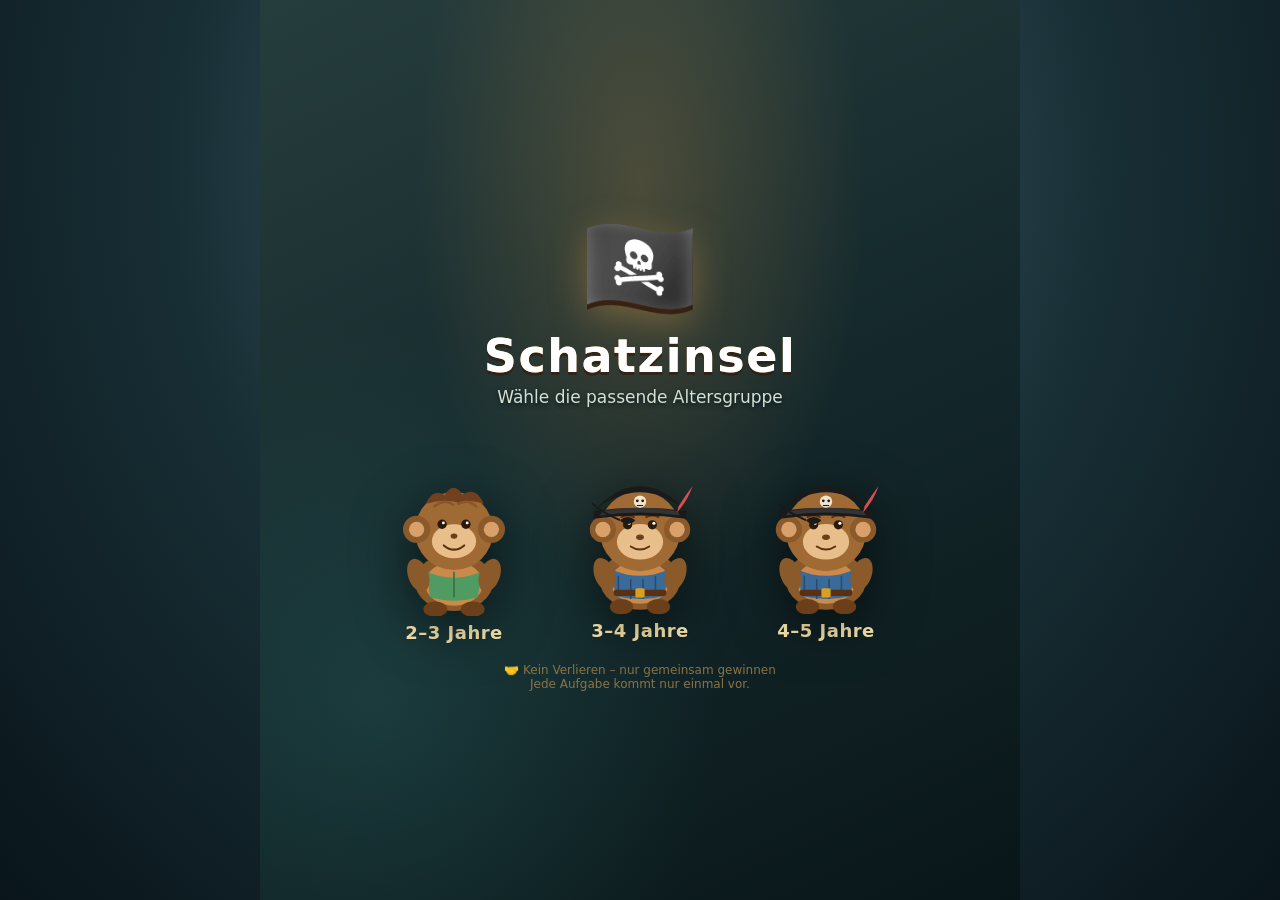
==== commit 67d29e04: "Add files via upload" ====
--- a/index.html
+++ b/index.html
@@ -25,7 +25,7 @@
           system-ui,
           -apple-system,
           sans-serif;
-        background: #0e0904;
+        background: radial-gradient(ellipse at 50% 18%, #42616a 0%, #182e35 52%, #09151a 100%);
         display: flex;
         align-items: center;
         justify-content: center;
@@ -38,7 +38,7 @@
         max-height: 950px;
         position: relative;
         overflow: hidden;
-        background: #0e0904;
+        background: linear-gradient(160deg, #193844, #091923 76%);
         transition: background 0.8s ease;
       }
       .screen {
@@ -57,14 +57,13 @@
         text-align: center;
       }
 
-      /* ===== START ===== */
       .start-bg {
         position: absolute;
         inset: 0;
         background:
-          radial-gradient(circle at 20% 20%, rgba(255, 180, 60, 0.14), transparent 45%),
-          radial-gradient(circle at 80% 75%, rgba(80, 160, 255, 0.1), transparent 45%),
-          linear-gradient(160deg, #2a1a0a 0%, #120a04 100%);
+          radial-gradient(ellipse at 50% 20%, rgba(224, 159, 76, 0.24), transparent 42%),
+          radial-gradient(ellipse at 15% 78%, rgba(48, 112, 108, 0.3), transparent 38%),
+          linear-gradient(155deg, #263d3d 0%, #14282b 52%, #091619 100%);
       }
       .start-content {
         position: relative;
@@ -73,7 +72,8 @@
       }
       .logo {
         font-size: clamp(54px, 14vw, 96px);
-        filter: drop-shadow(0 10px 30px rgba(255, 180, 50, 0.5));
+        filter: drop-shadow(0 5px 0 rgba(49, 25, 12, 0.85))
+          drop-shadow(0 10px 18px rgba(242, 173, 75, 0.3));
         animation: float 3s ease-in-out infinite;
       }
       @keyframes float {
@@ -88,16 +88,17 @@
       h1 {
         font-size: clamp(28px, 6.5vw, 46px);
         font-weight: 800;
-        background: linear-gradient(180deg, #ffe066, #ffb347, #ff8c00);
+        background: linear-gradient(180deg, #fff1b6 0%, #ffc76b 45%, #d8753e 100%);
         -webkit-background-clip: text;
         background-clip: text;
-        -webkit-text-fill-color: transparent;
+        filter: drop-shadow(0 3px 0 rgba(49, 28, 18, 0.7));
         margin: 6px 0 4px;
-        letter-spacing: 1px;
+        letter-spacing: 1.5px;
       }
       .sub {
         font-size: clamp(13px, 3vw, 17px);
-        color: #c9b48a;
+        color: #d6e0d0;
+        text-shadow: 0 2px 4px #071923;
         margin-bottom: 22px;
       }
 
@@ -144,11 +145,9 @@
         margin-top: 20px;
       }
 
-      /* ===== KARTE ===== */
       #screen-map {
         padding: 0;
       }
-
       .map-header {
         position: absolute;
         top: 26px;
@@ -165,10 +164,10 @@
       }
       .pill {
         pointer-events: auto;
-        background: rgba(30, 20, 8, 0.82);
+        background: rgba(28, 37, 34, 0.91);
         backdrop-filter: blur(12px);
         -webkit-backdrop-filter: blur(12px);
-        border: 1px solid rgba(255, 215, 130, 0.35);
+        border: 1px solid rgba(228, 190, 115, 0.55);
         border-radius: 30px;
         padding: 7px 14px;
         font-size: clamp(12px, 2.8vw, 15px);
@@ -176,8 +175,10 @@
         display: flex;
         gap: 6px;
         align-items: center;
-        color: #ffe9b0;
-        box-shadow: 0 6px 20px rgba(0, 0, 0, 0.4);
+        color: #ffe9b8;
+        box-shadow:
+          0 5px 0 rgba(5, 18, 23, 0.38),
+          0 9px 22px rgba(0, 0, 0, 0.3);
         white-space: nowrap;
       }
       .pill.icon-only {
@@ -186,108 +187,58 @@
         font-size: 17px;
       }
       .pill.reise-pill {
-        background: rgba(126, 217, 87, 0.3);
+        background: linear-gradient(145deg, #286b65, #16433f);
         border-color: rgba(126, 217, 87, 0.55);
-        color: #d4ffb0;
-      }
-
+        color: #efffd9;
+      }
       .map-wrap {
         position: absolute;
         inset: 0;
         display: flex;
         align-items: center;
         justify-content: center;
-        padding: 88px 8px 12px;
-      }
-
+        padding: 82px 10px 14px;
+      }
       .pergament {
         position: relative;
         width: 100%;
         height: 100%;
-        max-width: 640px;
-        max-height: 860px;
-        filter: drop-shadow(0 24px 60px rgba(0, 0, 0, 0.75));
+        max-width: 650px;
+        max-height: 880px;
+        filter: drop-shadow(0 18px 25px rgba(0, 0, 0, 0.58))
+          drop-shadow(0 0 4px rgba(26, 12, 4, 0.85));
         transition: filter 0.8s ease;
       }
       .pergament-inner {
         position: absolute;
         inset: 0;
-        border-radius: 10px;
+        border-radius: 4px;
         background:
-          radial-gradient(ellipse at 30% 20%, rgba(170, 125, 60, 0.22), transparent 55%),
-          radial-gradient(ellipse at 75% 80%, rgba(130, 90, 40, 0.24), transparent 55%),
-          repeating-linear-gradient(7deg, rgba(104, 67, 28, 0.025) 0px, rgba(104, 67, 28, 0.025) 1px, transparent 1px, transparent 5px),
-          radial-gradient(circle at 50% 50%, #f5e4bd 0%, #e9d2a1 48%, #d4b477 100%);
+          radial-gradient(ellipse at 50% 48%, rgba(255, 238, 184, 0.38), transparent 57%),
+          radial-gradient(ellipse at 12% 12%, rgba(45, 20, 7, 0.78), transparent 19%),
+          radial-gradient(ellipse at 91% 13%, rgba(57, 24, 7, 0.72), transparent 17%),
+          radial-gradient(ellipse at 8% 88%, rgba(47, 20, 6, 0.84), transparent 20%),
+          radial-gradient(ellipse at 92% 91%, rgba(43, 17, 5, 0.82), transparent 20%),
+          radial-gradient(ellipse at 50% 50%, #eed9a7 0%, #d9b979 65%, #95602f 100%);
         overflow: hidden;
         transition: background 0.8s ease;
-        clip-path: polygon(
-          0% 3%,
-          2% 1%,
-          6% 2%,
-          10% 0.5%,
-          15% 2%,
-          21% 0.8%,
-          28% 2.2%,
-          35% 0.5%,
-          43% 2%,
-          51% 0.6%,
-          59% 2.2%,
-          67% 0.8%,
-          75% 2%,
-          82% 0.5%,
-          89% 2%,
-          95% 0.8%,
-          99% 3%,
-          98% 8%,
-          100% 14%,
-          98.5% 21%,
-          100% 28%,
-          98.8% 36%,
-          100% 44%,
-          98.5% 52%,
-          100% 60%,
-          98.8% 68%,
-          100% 76%,
-          98.5% 84%,
-          99.5% 91%,
-          97% 97%,
-          91% 98.5%,
-          84% 97%,
-          76% 99%,
-          68% 97.5%,
-          60% 99%,
-          52% 97.2%,
-          44% 99%,
-          36% 97.5%,
-          28% 99%,
-          20% 97.2%,
-          12% 98.8%,
-          6% 97%,
-          1.5% 94%,
-          2.5% 88%,
-          0.5% 81%,
-          2% 74%,
-          0% 66%,
-          1.8% 58%,
-          0% 50%,
-          2% 42%,
-          0% 34%,
-          1.8% 26%,
-          0% 18%,
-          2% 10%
-        );
+        box-shadow:
+          inset 0 0 0 2px rgba(70, 34, 12, 0.65),
+          inset 0 0 24px 7px rgba(58, 25, 7, 0.48),
+          inset 0 0 55px rgba(30, 12, 3, 0.42);
       }
       .pergament-inner::before {
         content: "";
         position: absolute;
         inset: 0;
         background:
-          radial-gradient(ellipse at 50% 0%, rgba(60, 30, 5, 0.55), transparent 18%),
-          radial-gradient(ellipse at 50% 100%, rgba(60, 30, 5, 0.55), transparent 18%),
-          radial-gradient(ellipse at 0% 50%, rgba(60, 30, 5, 0.5), transparent 16%),
-          radial-gradient(ellipse at 100% 50%, rgba(60, 30, 5, 0.5), transparent 16%),
-          radial-gradient(ellipse at 12% 12%, rgba(90, 50, 15, 0.35), transparent 22%),
-          radial-gradient(ellipse at 88% 88%, rgba(90, 50, 15, 0.35), transparent 22%);
+          radial-gradient(ellipse at 0% 0%, rgba(38, 14, 3, 0.92), transparent 22%),
+          radial-gradient(ellipse at 100% 0%, rgba(48, 18, 3, 0.88), transparent 20%),
+          radial-gradient(ellipse at 0% 100%, rgba(36, 13, 3, 0.94), transparent 23%),
+          radial-gradient(ellipse at 100% 100%, rgba(42, 15, 3, 0.92), transparent 22%),
+          radial-gradient(ellipse at 50% 0%, rgba(67, 30, 8, 0.45), transparent 15%),
+          radial-gradient(ellipse at 50% 100%, rgba(67, 30, 8, 0.45), transparent 15%),
+          repeating-linear-gradient(7deg, transparent 0 7px, rgba(80, 48, 20, 0.055) 8px 9px);
         pointer-events: none;
         z-index: 3;
       }
@@ -295,11 +246,12 @@
         content: "";
         position: absolute;
         inset: 0;
-        box-shadow: inset 0 0 70px rgba(70, 35, 5, 0.65);
+        box-shadow:
+          inset 0 0 34px 7px rgba(45, 17, 4, 0.55),
+          inset 0 0 4px 2px rgba(43, 17, 4, 0.8);
         pointer-events: none;
         z-index: 3;
       }
-
       .map-svg {
         position: absolute;
         inset: 0;
@@ -307,92 +259,159 @@
         height: 100%;
         pointer-events: none;
         z-index: 1;
+        filter: drop-shadow(0 1px 0 rgba(255, 241, 198, 0.22));
       }
 
       #truhenLayer {
         position: absolute;
         inset: 0;
-        z-index: 4;
+        z-index: 20;
+        pointer-events: auto;
       }
       .truhe-node {
         position: absolute;
         transform: translate(-50%, -50%);
-        width: clamp(36px, 8vw, 50px);
-        height: clamp(36px, 8vw, 50px);
-        border-radius: 50%;
+        width: clamp(43px, 10vw, 57px);
+        height: clamp(42px, 9.5vw, 54px);
+        border: 0;
+        border-radius: 12px;
+        background: transparent;
+        overflow: visible;
+        box-shadow: none;
+        cursor: pointer;
+        touch-action: manipulation;
+        user-select: none;
+        -webkit-appearance: none;
+        appearance: none;
+        font: inherit;
+        filter: drop-shadow(0 4px 2px rgba(61, 35, 16, 0.38));
+        transition:
+          transform 0.2s,
+          filter 0.2s;
+      }
+      .truhe-node.locked {
+        opacity: 0.67;
+        cursor: default;
+        filter: grayscale(0.35) drop-shadow(0 3px 2px rgba(61, 35, 16, 0.3));
+      }
+      .truhe-node.done {
+        background: transparent;
+        border: 0;
+        filter: drop-shadow(0 0 7px rgba(255, 226, 115, 0.75));
+      }
+      .truhe-node.current {
+        background: transparent;
+        border: 0;
+        animation: chestGlow 1.8s ease-in-out infinite;
+      }
+      @keyframes chestGlow {
+        0%,
+        100% {
+          transform: translate(-50%, -50%) scale(1);
+          filter: drop-shadow(0 3px 3px rgba(70, 36, 11, 0.45));
+        }
+        50% {
+          transform: translate(-50%, -53%) scale(1.08);
+          filter: drop-shadow(0 0 9px rgba(255, 225, 115, 0.95));
+        }
+      }
+      .truhe-node:not(.locked):active {
+        transform: translate(-50%, -50%) scale(0.9);
+      }
+      .chest-art {
+        position: relative;
+        display: block;
+        width: 100%;
+        height: 100%;
+      }
+      .chest-lid {
+        position: absolute;
+        left: 10%;
+        top: 10%;
+        width: 80%;
+        height: 35%;
+        display: block;
+        border: 2px solid #4b2c19;
+        border-radius: 9px 9px 3px 3px;
+        background: linear-gradient(180deg, #d89a4d 0%, #9d592b 45%, #6e3b21 100%);
+        box-shadow:
+          inset 0 3px 2px rgba(255, 218, 143, 0.55),
+          inset 0 -3px 2px rgba(51, 24, 10, 0.55);
+      }
+      .chest-body {
+        position: absolute;
+        left: 8%;
+        top: 39%;
+        width: 84%;
+        height: 48%;
+        display: block;
+        border: 2px solid #4b2c19;
+        border-radius: 3px 3px 8px 8px;
+        background: linear-gradient(
+          90deg,
+          #704020 0%,
+          #bd7939 18%,
+          #8e4c27 47%,
+          #c1823d 76%,
+          #63371e 100%
+        );
+        box-shadow:
+          inset 0 4px 3px rgba(255, 209, 121, 0.42),
+          inset 0 -5px 3px rgba(42, 20, 10, 0.45);
+      }
+      .chest-band {
+        position: absolute;
+        z-index: 2;
+        left: 42%;
+        top: 11%;
+        width: 16%;
+        height: 76%;
+        display: block;
+        background: linear-gradient(90deg, #9e722c, #f4d16c 35%, #c28c31 70%, #70451e);
+        border-left: 1px solid #67451f;
+        border-right: 1px solid #67451f;
+      }
+      .chest-lock {
+        position: absolute;
+        z-index: 3;
+        left: 39%;
+        top: 39%;
+        width: 22%;
+        height: 25%;
         display: flex;
         align-items: center;
         justify-content: center;
-        font-size: 23px;
-        cursor: pointer;
-        user-select: none;
-        background: radial-gradient(circle, #fff4d0 0%, #e8c67a 100%);
-        border: 2px solid #8a6030;
-        box-shadow:
-          0 5px 14px rgba(60, 30, 5, 0.55),
-          inset 0 -2px 6px rgba(120, 70, 20, 0.3);
-        transition:
-          transform 0.2s,
-          box-shadow 0.2s;
-      }
-      .truhe-node.locked {
-        opacity: 0.5;
-        cursor: default;
-        filter: grayscale(0.45);
-      }
-      .truhe-node.done {
-        background: radial-gradient(circle, #fff3a0 0%, #ffd24a 100%);
-        border-color: #b8860b;
-        box-shadow:
-          0 0 18px rgba(255, 200, 80, 0.75),
-          0 5px 14px rgba(60, 30, 5, 0.55);
-      }
-      .truhe-node.current {
-        background: radial-gradient(circle, #fff8d0 0%, #ffb347 100%);
-        border-color: #ff8c00;
-        animation: glow 1.6s ease-in-out infinite;
-      }
-      @keyframes glow {
-        0%,
-        100% {
-          box-shadow:
-            0 0 14px rgba(255, 170, 50, 0.6),
-            0 5px 14px rgba(60, 30, 5, 0.55);
-          transform: translate(-50%, -50%) scale(1);
-        }
-        50% {
-          box-shadow:
-            0 0 30px rgba(255, 190, 70, 1),
-            0 5px 14px rgba(60, 30, 5, 0.55);
-          transform: translate(-50%, -50%) scale(1.1);
-        }
-      }
-      .truhe-node:not(.locked):active {
-        transform: translate(-50%, -50%) scale(0.9);
+        font: 900 clamp(8px, 2vw, 12px) / 1 system-ui;
+        color: #fff0a6;
+        text-shadow: 0 1px 2px #42230f;
       }
       .station-num {
         position: absolute;
-        bottom: -6px;
-        right: -6px;
-        background: #5a3a18;
-        color: #ffe9b0;
-        font-weight: 800;
-        width: 18px;
-        height: 18px;
-        border-radius: 50%;
+        bottom: -4px;
+        right: -4px;
+        width: 19px;
+        height: 19px;
         display: flex;
         align-items: center;
         justify-content: center;
         font-size: 10px;
-        border: 2px solid #f0dcb0;
+        font-weight: 800;
+        color: #fff2c5;
+        border: 2px solid #f5dca0;
+        background: linear-gradient(#285c5c, #153b43);
+        border-radius: 50%;
+        box-shadow: 0 2px 4px #5a351b;
       }
 
-      /* ===== TRUHE GROSS ===== */
       .overlay {
         position: absolute;
         inset: 0;
-        z-index: 50;
-        background: rgba(8, 4, 1, 0.9);
+        z-index: 100;
+        background: radial-gradient(
+          ellipse at 50% 35%,
+          rgba(24, 76, 79, 0.96),
+          rgba(4, 18, 25, 0.98) 72%
+        );
         backdrop-filter: blur(8px);
         -webkit-backdrop-filter: blur(8px);
         display: none;
@@ -405,11 +424,12 @@
         display: flex;
       }
       .truhe-big {
-        font-size: clamp(120px, 32vw, 200px);
+        width: min(58vw, 260px);
+        height: min(50vw, 220px);
+        font-size: 0;
+        position: relative;
         cursor: pointer;
         user-select: none;
-        filter: drop-shadow(0 20px 50px rgba(255, 180, 50, 0.5));
-        transition: transform 0.3s cubic-bezier(0.34, 1.56, 0.64, 1);
         animation: bounce 1.4s ease-in-out infinite;
       }
       @keyframes bounce {
@@ -439,14 +459,42 @@
           opacity: 0;
         }
       }
+      .chest-art-big {
+        width: 100%;
+        height: 100%;
+        filter: drop-shadow(0 18px 13px rgba(0, 0, 0, 0.42));
+      }
+      .chest-art-big .chest-lid {
+        border-width: 5px;
+        border-radius: 24px 24px 8px 8px;
+      }
+      .chest-art-big .chest-body {
+        border-width: 5px;
+        border-radius: 5px 5px 20px 20px;
+      }
+      .chest-art-big .chest-band {
+        border-left-width: 3px;
+        border-right-width: 3px;
+      }
+      .chest-art-big .chest-lock {
+        font-size: clamp(22px, 7vw, 38px);
+        color: #ffe58b;
+      }
+      .chest-theme-mark {
+        position: absolute;
+        right: -5px;
+        top: -8px;
+        font-size: clamp(28px, 8vw, 44px);
+        filter: drop-shadow(0 3px 2px #40240f);
+      }
       .overlay-text {
         font-size: clamp(16px, 3.5vw, 20px);
-        color: #e8c67a;
+        color: #fff0c5;
         margin-top: 10px;
         font-weight: 600;
+        text-shadow: 0 2px 5px #061820;
       }
 
-      /* ===== AUFGABE ===== */
       #screen-task {
         justify-content: flex-start;
         background: linear-gradient(180deg, #2a1a0a, #120a04);
@@ -466,15 +514,13 @@
         align-items: center;
         justify-content: center;
         background: linear-gradient(160deg, #f2ddb0 0%, #cfab66 100%);
-        border: 6px solid #8a6030;
+        border: 1px solid rgba(242, 204, 129, 0.65);
         border-radius: 24px;
         padding: 30px 22px;
         text-align: center;
         position: relative;
         overflow: hidden;
-        box-shadow:
-          0 20px 50px rgba(0, 0, 0, 0.65),
-          inset 0 0 60px rgba(120, 80, 30, 0.25);
+        box-shadow: 0 12px 30px rgba(0, 0, 0, 0.22);
         color: #3a2408;
       }
       .task-card::before {
@@ -499,19 +545,21 @@
         margin-bottom: 24px;
         position: relative;
       }
-
       .btn {
         font-family: inherit;
         cursor: pointer;
         border: none;
         padding: 16px 30px;
-        border-radius: 18px;
+        border-radius: 14px;
         font-size: clamp(16px, 3.6vw, 20px);
         font-weight: 700;
         transition: transform 0.12s;
         display: inline-flex;
         align-items: center;
         gap: 8px;
+        box-shadow:
+          0 4px 0 rgba(4, 20, 25, 0.45),
+          0 8px 18px rgba(0, 0, 0, 0.18);
       }
       .btn:active {
         transform: scale(0.95);
@@ -526,7 +574,6 @@
         color: #fff;
         box-shadow: 0 8px 24px rgba(76, 175, 80, 0.4);
       }
-
       .task-timer {
         color: #ffe9b0;
         text-align: center;
@@ -534,13 +581,15 @@
         font-size: 16px;
         margin: 8px 0 2px;
       }
-      .task-timer.urgent { color: #ff8b6b; }
+      .task-timer.urgent {
+        color: #ff8b6b;
+      }
       .task-help {
         display: none;
         margin: 12px 0 0;
         padding: 12px 14px;
         border-radius: 14px;
-        background: rgba(255,255,255,.72);
+        background: rgba(255, 255, 255, 0.72);
         color: #3a2408;
         font-size: 16px;
         line-height: 1.4;
@@ -580,7 +629,6 @@
           0 3px 8px rgba(0, 0, 0, 0.4);
       }
 
-      /* ===== REWARD ===== */
       #screen-reward {
         background: linear-gradient(180deg, #2a1a0a, #120a04);
       }
@@ -608,7 +656,6 @@
         margin-bottom: 26px;
       }
 
-      /* ===== FINALE ===== */
       #screen-finale {
         background: linear-gradient(180deg, #2a1a0a, #120a04);
       }
@@ -645,173 +692,121 @@
         }
       }
 
-      /* ===== HAND-GEMALTE PIRATEN-ADVENTURE-OPTIK ===== */
-      body { background: radial-gradient(ellipse at 50% 15%, #244a55 0%, #10252f 54%, #07141d 100%); }
-      #app { background: linear-gradient(160deg, #193844, #091923 76%); }
-      .start-bg {
-        background:
-          radial-gradient(ellipse at 50% 78%, rgba(255,183,79,.24), transparent 42%),
-          radial-gradient(ellipse at 15% 20%, rgba(43,139,139,.35), transparent 38%),
-          radial-gradient(ellipse at 85% 35%, rgba(72,104,151,.3), transparent 35%),
-          linear-gradient(160deg,#163d4a 0%,#102a38 52%,#071923 100%);
-      }
-      h1 {
-        background: linear-gradient(180deg,#fff1b6 0%,#ffc76b 45%,#d8753e 100%);
-        -webkit-background-clip:text; background-clip:text;
-        filter: drop-shadow(0 3px 0 rgba(49,28,18,.7));
-        letter-spacing:1.5px;
-      }
-      .sub { color:#d6e0d0; text-shadow:0 2px 4px #071923; }
-      .pill {
-        background:linear-gradient(145deg,rgba(22,51,57,.95),rgba(8,27,34,.94));
-        border:1px solid rgba(255,205,126,.62); color:#fff0c8;
-        box-shadow:0 5px 0 rgba(5,18,23,.38),0 9px 22px rgba(0,0,0,.3);
-      }
-      .pill.reise-pill { background:linear-gradient(145deg,#286b65,#16433f); color:#efffd9; }
-      .map-wrap { padding:82px 10px 14px; }
-      .pergament {
-        max-width:650px; max-height:880px;
-        filter:drop-shadow(0 20px 25px rgba(0,0,0,.45)) drop-shadow(0 0 1px #e9c98d);
-      }
-      .pergament-inner {
-        border-radius:15px;
-        background:
-          radial-gradient(ellipse at 23% 24%,rgba(255,249,208,.7),transparent 31%),
-          radial-gradient(ellipse at 78% 70%,rgba(130,72,32,.26),transparent 33%),
-          radial-gradient(ellipse at 48% 52%,#e9d19b 0%,#d8b879 56%,#a97842 100%);
-        box-shadow:inset 0 0 0 3px rgba(106,63,32,.45),inset 0 0 30px rgba(72,37,16,.4);
-      }
-      .pergament-inner::before {
-        background:
-          radial-gradient(ellipse at 50% 0%,rgba(68,37,17,.64),transparent 20%),
-          radial-gradient(ellipse at 50% 100%,rgba(68,37,17,.64),transparent 20%),
-          radial-gradient(ellipse at 0% 50%,rgba(68,37,17,.58),transparent 18%),
-          radial-gradient(ellipse at 100% 50%,rgba(68,37,17,.58),transparent 18%),
-          repeating-linear-gradient(7deg,transparent 0 8px,rgba(93,61,28,.035) 9px 10px),
-          radial-gradient(ellipse at 14% 16%,rgba(102,58,25,.24),transparent 20%),
-          radial-gradient(ellipse at 87% 84%,rgba(102,58,25,.28),transparent 23%);
+      #errorBox {
+        position: absolute;
+        bottom: 0;
+        left: 0;
+        right: 0;
+        z-index: 999;
+        background: #7a1f1f;
+        color: #fff;
+        font-family: monospace;
+        font-size: 12px;
+        padding: 10px;
+        display: none;
+        max-height: 40%;
+        overflow-y: auto;
       }
 
-      /* Klassische, handgemalte Piraten-Abenteueroptik */
-      body { background: radial-gradient(ellipse at 50% 18%, #42616a 0%, #182e35 52%, #09151a 100%); }
-      .start-bg {
-        background: radial-gradient(ellipse at 50% 20%, rgba(224,159,76,.24), transparent 42%),
-                    radial-gradient(ellipse at 15% 78%, rgba(48,112,108,.30), transparent 38%),
-                    linear-gradient(155deg,#263d3d 0%,#14282b 52%,#091619 100%);
-      }
-      .logo { filter: drop-shadow(0 5px 0 rgba(49,25,12,.85)) drop-shadow(0 10px 18px rgba(242,173,75,.3)); }
-      .pergament { filter: drop-shadow(0 18px 25px rgba(0,0,0,.58)) drop-shadow(0 0 4px rgba(26,12,4,.85)); }
-      .pergament-inner {
-        border-radius: 4px;
-        background:
-          radial-gradient(ellipse at 50% 48%, rgba(255,238,184,.38), transparent 57%),
-          radial-gradient(ellipse at 12% 12%, rgba(45,20,7,.78), transparent 19%),
-          radial-gradient(ellipse at 91% 13%, rgba(57,24,7,.72), transparent 17%),
-          radial-gradient(ellipse at 8% 88%, rgba(47,20,6,.84), transparent 20%),
-          radial-gradient(ellipse at 92% 91%, rgba(43,17,5,.82), transparent 20%),
-          radial-gradient(ellipse at 50% 50%, #eed9a7 0%, #d9b979 65%, #95602f 100%);
-        box-shadow: inset 0 0 0 2px rgba(70,34,12,.65), inset 0 0 24px 7px rgba(58,25,7,.48), inset 0 0 55px rgba(30,12,3,.42);
-      }
-      .pergament-inner::before {
-        background:
-          radial-gradient(ellipse at 0% 0%, rgba(38,14,3,.92), transparent 22%),
-          radial-gradient(ellipse at 100% 0%, rgba(48,18,3,.88), transparent 20%),
-          radial-gradient(ellipse at 0% 100%, rgba(36,13,3,.94), transparent 23%),
-          radial-gradient(ellipse at 100% 100%, rgba(42,15,3,.92), transparent 22%),
-          radial-gradient(ellipse at 50% 0%, rgba(67,30,8,.45), transparent 15%),
-          radial-gradient(ellipse at 50% 100%, rgba(67,30,8,.45), transparent 15%),
-          repeating-linear-gradient(7deg, transparent 0 7px, rgba(80,48,20,.055) 8px 9px);
-      }
-      .pergament-inner::after { box-shadow: inset 0 0 34px 7px rgba(45,17,4,.55), inset 0 0 4px 2px rgba(43,17,4,.8); }
-      .truhe-node { filter: drop-shadow(0 3px 2px rgba(35,17,6,.5)); }
-      .truhe-node.current { animation: chestGlow 2.1s ease-in-out infinite; }
-      .pill { background: rgba(28,37,34,.91); border-color: rgba(228,190,115,.55); color:#ffe9b8; }
-      .btn, button { -webkit-tap-highlight-color: transparent; }
 
-      .map-svg { filter: drop-shadow(0 1px 0 rgba(255,241,198,.22)); }
-      #truhenLayer { z-index:4; }
-      .truhe-node {
-        width:clamp(43px,10vw,57px); height:clamp(42px,9.5vw,54px);
-        border:0; border-radius:12px; background:transparent; overflow:visible;
-        box-shadow:none; filter:drop-shadow(0 4px 2px rgba(61,35,16,.38));
-        transition:transform .2s,filter .2s;
-      }
-      .truhe-node:not(.locked):active { transform:translate(-50%,-50%) scale(.9); }
-      .truhe-node.current { background:transparent; border:0; animation:chestGlow 1.8s ease-in-out infinite; }
-      .truhe-node.done { background:transparent; border:0; filter:drop-shadow(0 0 7px rgba(255,226,115,.75)); }
-      .truhe-node.locked { opacity:.67; filter:grayscale(.35) drop-shadow(0 3px 2px rgba(61,35,16,.3)); }
-      @keyframes chestGlow { 0%,100% { transform:translate(-50%,-50%) scale(1); filter:drop-shadow(0 3px 3px rgba(70,36,11,.45)); } 50% { transform:translate(-50%,-53%) scale(1.08); filter:drop-shadow(0 0 9px rgba(255,225,115,.95)); } }
-      .chest-art { position:relative; display:block; width:100%; height:100%; }
-      .chest-lid {
-        position:absolute; left:10%; top:10%; width:80%; height:35%; display:block;
-        border:2px solid #4b2c19; border-radius:9px 9px 3px 3px;
-        background:linear-gradient(180deg,#d89a4d 0%,#9d592b 45%,#6e3b21 100%);
-        box-shadow:inset 0 3px 2px rgba(255,218,143,.55),inset 0 -3px 2px rgba(51,24,10,.55);
-      }
-      .chest-body {
-        position:absolute; left:8%; top:39%; width:84%; height:48%; display:block;
-        border:2px solid #4b2c19; border-radius:3px 3px 8px 8px;
-        background:linear-gradient(90deg,#704020 0%,#bd7939 18%,#8e4c27 47%,#c1823d 76%,#63371e 100%);
-        box-shadow:inset 0 4px 3px rgba(255,209,121,.42),inset 0 -5px 3px rgba(42,20,10,.45);
-      }
-      .chest-band { position:absolute; z-index:2; left:42%; top:11%; width:16%; height:76%; display:block;
-        background:linear-gradient(90deg,#9e722c,#f4d16c 35%,#c28c31 70%,#70451e); border-left:1px solid #67451f; border-right:1px solid #67451f; }
-      .chest-lock { position:absolute; z-index:3; left:39%; top:39%; width:22%; height:25%; display:flex; align-items:center; justify-content:center;
-        font:900 clamp(8px,2vw,12px)/1 system-ui; color:#fff0a6; text-shadow:0 1px 2px #42230f; }
-      .station-num { bottom:-4px; right:-4px; width:19px; height:19px; border:2px solid #f5dca0; background:linear-gradient(#285c5c,#153b43); color:#fff2c5; box-shadow:0 2px 4px #5a351b; }
-      .truhe-big { width:min(58vw,260px); height:min(50vw,220px); font-size:0; position:relative; animation:bounce 1.4s ease-in-out infinite; }
-      .chest-art-big { width:100%; height:100%; filter:drop-shadow(0 18px 13px rgba(0,0,0,.42)); }
-      .chest-art-big .chest-lid { border-width:5px; border-radius:24px 24px 8px 8px; }
-      .chest-art-big .chest-body { border-width:5px; border-radius:5px 5px 20px 20px; }
-      .chest-art-big .chest-band { border-left-width:3px; border-right-width:3px; }
-      .chest-art-big .chest-lock { font-size:clamp(22px,7vw,38px); color:#ffe58b; }
-      .chest-theme-mark { position:absolute; right:-5px; top:-8px; font-size:clamp(28px,8vw,44px); filter:drop-shadow(0 3px 2px #40240f); }
-      .overlay { background:radial-gradient(ellipse at 50% 35%,rgba(24,76,79,.96),rgba(4,18,25,.98) 72%); }
-      .overlay-text { color:#fff0c5; text-shadow:0 2px 5px #061820; }
-      .btn,.btn-small { border-radius:14px; box-shadow:0 4px 0 rgba(4,20,25,.45),0 8px 18px rgba(0,0,0,.18); }
-      .task-card { border:1px solid rgba(242,204,129,.65); box-shadow:0 12px 30px rgba(0,0,0,.22); }
-      @media (max-height:700px) {
-        .map-wrap { padding-top:74px; padding-bottom:7px; }
-        .truhe-node { width:clamp(37px,7.5vw,46px); height:clamp(37px,7.5vw,46px); }
-      }
+      #screen-review { background: linear-gradient(180deg, #18323a, #091923); overflow-y: auto; }
+      .review-wrap { width:100%; max-width:680px; margin:0 auto; padding-bottom:24px; }
+      .review-panel { background:#f2ddb0; color:#35240d; border-radius:18px; padding:16px; margin:10px 0; text-align:left; }
+      .review-panel h2,.review-panel h3 { margin:0 0 9px; color:#573714; }
+      .review-panel p { line-height:1.4; margin:7px 0; }
+      .review-field { display:block; width:100%; margin:7px 0 12px; padding:10px; border-radius:9px; border:1px solid #98764a; font:inherit; color:#2c2114; background:#fffaf0; }
+      .review-check { display:flex; gap:9px; align-items:flex-start; margin:9px 0; line-height:1.3; }
+      .review-check input { margin-top:3px; transform:scale(1.15); }
+      .review-actions { display:flex; gap:8px; flex-wrap:wrap; justify-content:center; margin:12px 0; }
+      .review-progress { color:#ffe9b0; text-align:center; font-weight:700; margin:8px; }
+      .review-note { font-size:13px; color:#614a2c; }
+      .review-nav { display:flex; gap:8px; justify-content:space-between; }
+      .review-nav button { flex:1; }
 
+      @media (max-height: 700px) {
+        .map-wrap {
+          padding-top: 74px;
+          padding-bottom: 7px;
+        }
+        .truhe-node {
+          width: clamp(37px, 7.5vw, 46px);
+          height: clamp(37px, 7.5vw, 46px);
+        }
+      }
     </style>
   </head>
   <body>
     <div id="app">
-      <!-- ===== START ===== -->
       <div class="screen active center" id="screen-start">
         <div class="start-bg"></div>
         <div class="start-content">
           <div class="logo">🏴‍☠️</div>
           <h1>Schatzinsel</h1>
-          <p class="sub">Wähle deinen Begleiter</p>
-
+          <p class="sub">Wähle die passende Altersgruppe</p>
           <div class="crew-row">
-            <button class="crew-btn" onclick="startGame('klein')" aria-label="Kleiner Affe">
-              <svg class="crew-fig" viewBox="0 0 200 220" xmlns="http://www.w3.org/2000/svg" role="img" aria-label="Kleiner Affe">
-                <ellipse cx="100" cy="180" rx="46" ry="34" fill="#8a5a2b"/>
-                <ellipse cx="100" cy="182" rx="34" ry="26" fill="#c98a4a"/>
-                <ellipse cx="78" cy="212" rx="14" ry="9" fill="#6a3f1a"/><ellipse cx="122" cy="212" rx="14" ry="9" fill="#6a3f1a"/>
-                <path d="M68 168 Q100 182 132 168 L128 198 Q100 206 72 198 Z" fill="#4f9b62"/>
-                <path d="M100 168 L100 198" stroke="#347248" stroke-width="2"/>
-                <ellipse cx="58" cy="172" rx="12" ry="20" fill="#8a5a2b" transform="rotate(-20 58 172)"/>
-                <ellipse cx="142" cy="172" rx="12" ry="20" fill="#8a5a2b" transform="rotate(20 142 172)"/>
-                <circle cx="100" cy="120" r="46" fill="#a06a35"/>
-                <circle cx="56" cy="118" r="16" fill="#8a5a2b"/><circle cx="144" cy="118" r="16" fill="#8a5a2b"/>
-                <circle cx="56" cy="118" r="9" fill="#d9a06a"/><circle cx="144" cy="118" r="9" fill="#d9a06a"/>
-                <ellipse cx="100" cy="132" rx="26" ry="20" fill="#e8bf8a"/>
-                <circle cx="86" cy="112" r="5.5" fill="#2a1a0a"/><circle cx="114" cy="112" r="5.5" fill="#2a1a0a"/>
-                <circle cx="87.5" cy="110.5" r="1.7" fill="#fff"/><circle cx="115.5" cy="110.5" r="1.7" fill="#fff"/>
-                <ellipse cx="100" cy="126" rx="4" ry="3" fill="#6a3f1a"/>
-                <path d="M88 137 Q100 147 112 137" stroke="#5a3010" stroke-width="2.5" fill="none" stroke-linecap="round"/>
-                <path d="M67 88 Q75 69 89 78 Q99 61 110 77 Q126 67 135 88 Q120 82 109 88 Q91 81 67 88Z" fill="#70401f"/>
-                <path d="M77 91 Q88 82 99 89 M105 88 Q116 82 126 91" stroke="#8b552c" stroke-width="3" fill="none" stroke-linecap="round"/>
+            <button class="crew-btn" onclick="startGame('klein')" aria-label="Altersgruppe 2 bis 3 Jahre">
+              <svg
+                class="crew-fig"
+                viewBox="0 0 200 220"
+                xmlns="http://www.w3.org/2000/svg"
+                role="img"
+                aria-label="Altersgruppe 2 bis 3 Jahre"
+              >
+                <ellipse cx="100" cy="180" rx="46" ry="34" fill="#8a5a2b" />
+                <ellipse cx="100" cy="182" rx="34" ry="26" fill="#c98a4a" />
+                <ellipse cx="78" cy="212" rx="14" ry="9" fill="#6a3f1a" />
+                <ellipse cx="122" cy="212" rx="14" ry="9" fill="#6a3f1a" />
+                <path d="M68 168 Q100 182 132 168 L128 198 Q100 206 72 198 Z" fill="#4f9b62" />
+                <path d="M100 168 L100 198" stroke="#347248" stroke-width="2" />
+                <ellipse
+                  cx="58"
+                  cy="172"
+                  rx="12"
+                  ry="20"
+                  fill="#8a5a2b"
+                  transform="rotate(-20 58 172)"
+                />
+                <ellipse
+                  cx="142"
+                  cy="172"
+                  rx="12"
+                  ry="20"
+                  fill="#8a5a2b"
+                  transform="rotate(20 142 172)"
+                />
+                <circle cx="100" cy="120" r="46" fill="#a06a35" />
+                <circle cx="56" cy="118" r="16" fill="#8a5a2b" />
+                <circle cx="144" cy="118" r="16" fill="#8a5a2b" />
+                <circle cx="56" cy="118" r="9" fill="#d9a06a" />
+                <circle cx="144" cy="118" r="9" fill="#d9a06a" />
+                <ellipse cx="100" cy="132" rx="26" ry="20" fill="#e8bf8a" />
+                <circle cx="86" cy="112" r="5.5" fill="#2a1a0a" />
+                <circle cx="114" cy="112" r="5.5" fill="#2a1a0a" />
+                <circle cx="87.5" cy="110.5" r="1.7" fill="#fff" />
+                <circle cx="115.5" cy="110.5" r="1.7" fill="#fff" />
+                <ellipse cx="100" cy="126" rx="4" ry="3" fill="#6a3f1a" />
+                <path
+                  d="M88 137 Q100 147 112 137"
+                  stroke="#5a3010"
+                  stroke-width="2.5"
+                  fill="none"
+                  stroke-linecap="round"
+                />
+                <path
+                  d="M67 88 Q75 69 89 78 Q99 61 110 77 Q126 67 135 88 Q120 82 109 88 Q91 81 67 88Z"
+                  fill="#70401f"
+                />
+                <path
+                  d="M77 91 Q88 82 99 89 M105 88 Q116 82 126 91"
+                  stroke="#8b552c"
+                  stroke-width="3"
+                  fill="none"
+                  stroke-linecap="round"
+                />
               </svg>
-              <span class="crew-label">Kleiner Affe</span>
+              <span class="crew-label">2–3 Jahre</span>
             </button>
-
-            <button class="crew-btn" onclick="startGame('gross')" aria-label="Großer Pirat">
+            <button class="crew-btn" onclick="startGame('mittel')" aria-label="Altersgruppe 3 bis 4 Jahre">
               <svg class="crew-fig" viewBox="0 0 220 240" xmlns="http://www.w3.org/2000/svg">
                 <ellipse cx="110" cy="196" rx="52" ry="38" fill="#8a5a2b" />
                 <ellipse cx="110" cy="198" rx="38" ry="28" fill="#c98a4a" />
@@ -884,15 +879,88 @@
                 <path d="M84 118 Q94 110 104 118 Q94 128 84 118 Z" fill="#1a1a1a" />
                 <path d="M84 118 Q60 108 48 96" stroke="#1a1a1a" stroke-width="2.5" fill="none" />
               </svg>
-              <span class="crew-label">Großer Pirat</span>
+              <span class="crew-label">3–4 Jahre</span>
+            </button>
+            <button class="crew-btn" onclick="startGame('gross')" aria-label="Altersgruppe 3 bis 4 Jahre">
+              <svg class="crew-fig" viewBox="0 0 220 240" xmlns="http://www.w3.org/2000/svg">
+                <ellipse cx="110" cy="196" rx="52" ry="38" fill="#8a5a2b" />
+                <ellipse cx="110" cy="198" rx="38" ry="28" fill="#c98a4a" />
+                <ellipse cx="86" cy="230" rx="15" ry="10" fill="#6a3f1a" />
+                <ellipse cx="134" cy="230" rx="15" ry="10" fill="#6a3f1a" />
+                <path d="M74 182 Q110 198 146 182 L142 216 Q110 224 78 216 Z" fill="#3a6a9a" />
+                <path
+                  d="M82 190 L82 216 M98 194 L98 220 M114 194 L114 220 M130 190 L130 216"
+                  stroke="#2a4a6a"
+                  stroke-width="2"
+                />
+                <rect x="76" y="208" width="68" height="8" rx="3" fill="#5a3010" />
+                <rect x="104" y="206" width="12" height="12" rx="2" fill="#d9a020" />
+                <ellipse
+                  cx="64"
+                  cy="188"
+                  rx="13"
+                  ry="22"
+                  fill="#8a5a2b"
+                  transform="rotate(-20 64 188)"
+                />
+                <ellipse
+                  cx="156"
+                  cy="188"
+                  rx="13"
+                  ry="22"
+                  fill="#8a5a2b"
+                  transform="rotate(20 156 188)"
+                />
+                <circle cx="110" cy="132" r="52" fill="#a06a35" />
+                <circle cx="62" cy="130" r="17" fill="#8a5a2b" />
+                <circle cx="158" cy="130" r="17" fill="#8a5a2b" />
+                <circle cx="62" cy="130" r="10" fill="#d9a06a" />
+                <circle cx="158" cy="130" r="10" fill="#d9a06a" />
+                <ellipse cx="110" cy="146" rx="30" ry="23" fill="#e8bf8a" />
+                <circle cx="94" cy="124" r="6" fill="#2a1a0a" />
+                <circle cx="126" cy="124" r="6" fill="#2a1a0a" />
+                <circle cx="96" cy="122" r="2" fill="#fff" />
+                <circle cx="128" cy="122" r="2" fill="#fff" />
+                <path
+                  d="M86 114 Q94 110 102 114"
+                  stroke="#5a3010"
+                  stroke-width="2.5"
+                  fill="none"
+                  stroke-linecap="round"
+                />
+                <path
+                  d="M118 114 Q126 110 134 114"
+                  stroke="#5a3010"
+                  stroke-width="2.5"
+                  fill="none"
+                  stroke-linecap="round"
+                />
+                <ellipse cx="110" cy="140" rx="5" ry="3.5" fill="#6a3f1a" />
+                <path
+                  d="M98 152 Q110 160 122 152"
+                  stroke="#5a3010"
+                  stroke-width="2.5"
+                  fill="none"
+                  stroke-linecap="round"
+                />
+                <path d="M50 106 Q110 58 170 106 L162 98 Q110 50 58 98 Z" fill="#1a1a1a" />
+                <path d="M50 106 Q110 98 170 106 L170 116 Q110 108 50 116 Z" fill="#1a1a1a" />
+                <path d="M58 112 Q110 104 162 112 L158 106 Q110 98 62 106 Z" fill="#333" />
+                <path d="M158 108 Q172 92 178 74 Q170 84 160 100 Z" fill="#d94f4f" />
+                <circle cx="110" cy="94" r="8" fill="#f0e6d0" />
+                <circle cx="106.5" cy="93" r="1.8" fill="#1a1a1a" />
+                <circle cx="113.5" cy="93" r="1.8" fill="#1a1a1a" />
+                <path d="M106 99 L114 99" stroke="#1a1a1a" stroke-width="1.4" />
+                <path d="M84 118 Q94 110 104 118 Q94 128 84 118 Z" fill="#1a1a1a" />
+                <path d="M84 118 Q60 108 48 96" stroke="#1a1a1a" stroke-width="2.5" fill="none" />
+              </svg>
+              <span class="crew-label">4–5 Jahre</span>
             </button>
           </div>
-
-          <p class="hint">🤝 Kein Verlieren – nur gemeinsam gewinnen</p>
+          <p class="hint">🤝 Kein Verlieren – nur gemeinsam gewinnen<br>Jede Aufgabe kommt nur einmal vor.</p>
         </div>
       </div>
 
-      <!-- ===== KARTE ===== -->
       <div class="screen" id="screen-map">
         <div class="map-header">
           <div class="pill reise-pill" id="reisePill">🐒 Dschungel</div>
@@ -900,7 +968,6 @@
           <div class="pill">🤝⭐ <span id="teamCount">0</span></div>
           <div class="pill icon-only" onclick="resetGame()" title="Neu starten">🔄</div>
         </div>
-
         <div class="map-wrap">
           <div class="pergament">
             <div class="pergament-inner" id="pergamentInner">
@@ -916,16 +983,15 @@
         </div>
       </div>
 
-      <!-- ===== TRUHE GROSS ===== -->
       <div class="overlay" id="truheOverlay">
-        <div class="truhe-big" id="truheBig" onclick="oeffneTruhe()">🎁</div>
+        <div class="truhe-big" id="truheBig" onclick="oeffneTruhe()"></div>
         <p class="overlay-text" id="overlayHint">Tippe die Truhe an!</p>
       </div>
 
-      <!-- ===== AUFGABE ===== -->
       <div class="screen" id="screen-task">
         <div class="task-header">
-          <div class="pill icon-only" onclick="goMap()">⬅️</div>
+          <div class="pill icon-only" onclick="goMap()" title="Zur Schatzkarte">⬅️</div>
+          <button class="pill icon-only" type="button" onclick="goMainMenu()" title="Zurück ins Hauptmenü" aria-label="Zurück ins Hauptmenü">🏠</button>
           <div class="pill">⭐ <span id="starCount2">0</span>/12</div>
           <div class="pill icon-only" onclick="vorlesen()">🔊</div>
           <div class="pill icon-only" onclick="stimmeWechseln()" title="Stimme wechseln">🎙️</div>
@@ -940,14 +1006,15 @@
         <div class="task-buttons">
           <button class="btn-small" onclick="nochMal()">🔁 Noch mal</button>
           <button class="btn-small" onclick="zeigeTipp()">💡 Tipp / Lösung</button>
-          <button class="btn-small" onclick="nichtGeschafft()">🙈 Nicht geschafft – Antwort zeigen</button>
+          <button class="btn-small" onclick="nichtGeschafft()">
+            🙈 Nicht geschafft
+          </button>
           <button class="btn-small" onclick="erledigt()">✅ Geschafft</button>
         </div>
       </div>
 
-      <!-- ===== BELOHNUNG ===== -->
       <div class="screen center" id="screen-reward">
-        <div class="reward-star">⭐</div>
+        <div class="reward-star">⭐</div>\n        <div style="font-size:68px;margin:4px 0" aria-label="Freudiger Pirat">🐒🏴‍☠️🎉</div>
         <div class="reward-title" id="rewardText">Super gemacht!</div>
         <p class="reward-sub" id="rewardSub">Dein Stern wandert auf die Schatzkarte!</p>
         <button class="btn btn-done" style="padding: 16px 34px" onclick="goMap()">
@@ -955,7 +1022,6 @@
         </button>
       </div>
 
-      <!-- ===== FINALE ===== -->
       <div class="screen center" id="screen-finale">
         <div class="finale-gem" id="finaleIcon">💎</div>
         <div class="finale-title" id="finaleTitle">SCHATZ!</div>
@@ -966,2430 +1032,6096 @@
           🔁 Neue Reise starten
         </button>
       </div>
+
+      <div class="screen" id="screen-review">
+        <div class="review-wrap">
+          <div class="task-header">
+            <button class="btn-small" onclick="closeReview()">⬅️ Zur Startseite</button>
+            <div class="pill">📋 Fachprüfung</div>
+          </div>
+          <div class="review-progress" id="reviewProgress">Aufgabe 1</div>
+          <div class="review-panel">
+            <h2>Prüfauftrag für pädagogische Fachkräfte</h2>
+            <p>Prüfen Sie jede Aufgabe einzeln im Hinblick auf Entwicklungsangemessenheit, Verständlichkeit, Sicherheit und Inklusion. Die Einordnung ist eine fachliche Arbeitshilfe und keine bereits erteilte pädagogische Freigabe.</p>
+            <p class="review-note">Bewertung: „Geprüft“ nur wählen, wenn alle relevanten Kriterien erfüllt sind. Bei Anpassungsbedarf „Überarbeiten“ wählen und eine konkrete Notiz hinterlassen. Die neuen Aufgaben sind altersorientiert vorbereitet; eine pädagogische Freigabe erfolgt erst durch die Prüfung vor Ort.</p>
+            <label for="reviewerName"><b>Name der prüfenden Fachkraft</b></label>
+            <input id="reviewerName" class="review-field" placeholder="Name / Qualifikation" oninput="saveReviewMeta()">
+            <label for="reviewInstitution"><b>Einrichtung / Gruppe</b></label>
+            <input id="reviewInstitution" class="review-field" placeholder="Einrichtung oder Gruppe" oninput="saveReviewMeta()">
+            <label for="reviewDate"><b>Prüfdatum</b></label>
+            <input id="reviewDate" type="date" class="review-field" onchange="saveReviewMeta()">
+            <label for="reviewFilter"><b>Aufgabengruppe filtern</b></label>
+            <select id="reviewFilter" class="review-field" onchange="changeReviewFilter()">
+              <option value="alle">Alle Aufgaben</option>
+              <option value="klein">Einzelaufgaben 2–3 Jahre</option>
+              <option value="mittel">Einzelaufgaben 3–4 Jahre</option>
+              <option value="gross">Einzelaufgaben 4–5 Jahre</option>
+              <option value="team-klein">Teamaufgaben 2–3 Jahre</option>
+              <option value="team-mittel">Teamaufgaben 3–4 Jahre</option>
+              <option value="team-gross">Teamaufgaben 4–5 Jahre</option>
+            </select>
+            <div id="reviewSummary"></div>
+          </div>
+          <div class="review-panel" id="reviewTaskPanel">
+            <h2 id="reviewTaskTitle">Aufgabe</h2>
+            <p id="reviewTaskMeta"></p>
+            <p><b>Aufgabenstellung</b></p><p id="reviewTaskText"></p>
+            <p><b>Vorgeschlagener Tipp</b></p><p id="reviewTaskHint"></p>
+            <p><b>Vorgeschlagene Antwort / Beobachtbares Ergebnis</b></p><p id="reviewTaskAnswer"></p>
+            <hr style="border:0;border-top:1px solid #b99b6d;margin:12px 0">
+            <h3>Prüfkriterien – bitte einzeln bewerten</h3>
+            <div id="reviewCriteria"></div>
+            <label for="reviewStatus"><b>Fachliches Prüfergebnis</b></label>
+            <select id="reviewStatus" class="review-field" onchange="saveReviewEntry()">
+              <option value="offen">Noch nicht geprüft</option>
+              <option value="geprueft">Geprüft – kann so eingesetzt werden</option>
+              <option value="ueberarbeiten">Überarbeiten – noch nicht einsetzen</option>
+              <option value="rueckfrage">Rückfrage / Praxistest erforderlich</option>
+            </select>
+            <label for="reviewNotes"><b>Fachliche Anmerkungen / konkrete Änderungsvorschläge</b></label>
+            <textarea id="reviewNotes" class="review-field" rows="4" placeholder="z. B. Formulierung vereinfachen, Material austauschen, Hilfestellung ergänzen …" oninput="saveReviewEntry()"></textarea>
+            <p class="review-note">Die Aufgaben sind altersorientiert vorbereitet, aber nicht offiziell pädagogisch zertifiziert. Die Kriterien dienen als Prüfraster. Bitte berücksichtigen Sie die individuellen Fähigkeiten und Bedürfnisse der Kinder sowie die tatsächliche Gruppensituation.</p>
+          </div>
+          <div class="review-nav">
+            <button class="btn-small" onclick="moveReview(-1)">⬅️ Zurück</button>
+            <button class="btn-small" onclick="moveReview(1)">Weiter ➡️</button>
+          </div>
+          <div class="review-actions">
+            <button class="btn-small" onclick="downloadReview()">⬇️ Prüfergebnisse exportieren</button>
+            <button class="btn-small" onclick="printReview()">🖨️ Prüfübersicht drucken</button>
+          </div>
+          <p class="review-note" style="color:#ffe9b0;text-align:center">Prüfstände und Notizen werden lokal in diesem Browser gespeichert. Exportieren Sie die Ergebnisse zur Dokumentation und Weitergabe.</p>
+        </div>
+      </div>
     </div>
 
+    <div id="errorBox"></div>
+
     <script>
-      /* ============================================================
-   REISE 1: DSCHUNGEL 🐒  (D001–D100)
-   ============================================================ */
+      window.addEventListener("error", function (e) {
+        var box = document.getElementById("errorBox");
+        box.style.display = "block";
+        box.textContent = "FEHLER: " + e.message + " (Zeile " + e.lineno + ")";
+      });
+    </script>
+
+    <script>
+
       const AUFGABEN_DSCHUNGEL = [
-        {
-          id: "D001",
-          kategorie: "haushalt",
-          stufe: "klein",
-          icon: "🔎",
-          teamStern: false,
-          sprechtext: "Finde etwas, das wie ein Blatt aussieht.",
-        },
-        {
-          id: "D002",
-          kategorie: "haushalt",
-          stufe: "klein",
-          icon: "🔎",
-          teamStern: false,
-          sprechtext: "Finde etwas, das braun ist wie ein Baumstamm.",
-        },
-        {
-          id: "D003",
-          kategorie: "haushalt",
-          stufe: "klein",
-          icon: "🔎",
-          teamStern: false,
-          sprechtext: "Finde etwas, das weich ist wie Moos.",
-        },
-        {
-          id: "D004",
-          kategorie: "haushalt",
-          stufe: "klein",
-          icon: "🔎",
-          teamStern: false,
-          sprechtext: "Finde etwas, das du zum Essen brauchst.",
-        },
-        {
-          id: "D005",
-          kategorie: "haushalt",
-          stufe: "klein",
-          icon: "🔎",
-          teamStern: false,
-          sprechtext: "Finde etwas, das rund ist wie eine Kokosnuss.",
-        },
-        {
-          id: "D006",
-          kategorie: "haushalt",
-          stufe: "klein",
-          icon: "🔎",
-          teamStern: false,
-          sprechtext: "Finde etwas, das grün ist.",
-        },
-        {
-          id: "D007",
-          kategorie: "haushalt",
-          stufe: "klein",
-          icon: "🔎",
-          teamStern: false,
-          sprechtext: "Finde etwas, das glitzert wie ein Wassertropfen.",
-        },
-        {
-          id: "D008",
-          kategorie: "haushalt",
-          stufe: "klein",
-          icon: "🔎",
-          teamStern: false,
-          sprechtext: "Finde etwas, das du anziehen kannst.",
-        },
-        {
-          id: "D009",
-          kategorie: "haushalt",
-          stufe: "klein",
-          icon: "🔎",
-          teamStern: false,
-          sprechtext: "Finde etwas, das leicht ist wie eine Feder.",
-        },
-        {
-          id: "D010",
-          kategorie: "haushalt",
-          stufe: "klein",
-          icon: "🔎",
-          teamStern: false,
-          sprechtext: "Finde etwas, das größer ist als deine Hand.",
-        },
-        {
-          id: "D011",
-          kategorie: "haushalt",
-          stufe: "gross",
-          icon: "🔎",
-          teamStern: false,
-          sprechtext: "Finde etwas, das aus Holz ist wie ein Baum.",
-        },
-        {
-          id: "D012",
-          kategorie: "haushalt",
-          stufe: "gross",
-          icon: "🔎",
-          teamStern: false,
-          sprechtext: "Finde zwei Dinge, die zusammenpassen wie Blatt und Ast.",
-        },
-        {
-          id: "D013",
-          kategorie: "haushalt",
-          stufe: "gross",
-          icon: "🔎",
-          teamStern: false,
-          sprechtext: "Finde etwas, das Löcher hat wie ein Blatt.",
-        },
-        {
-          id: "D014",
-          kategorie: "haushalt",
-          stufe: "gross",
-          icon: "🔎",
-          teamStern: false,
-          sprechtext: "Finde etwas, das leichter ist als ein Buch.",
-        },
-        {
-          id: "D015",
-          kategorie: "haushalt",
-          stufe: "gross",
-          icon: "🔎",
-          teamStern: false,
-          sprechtext: "Finde etwas, das Geräusche macht wie ein Tier.",
-        },
-        {
-          id: "D016",
-          kategorie: "haushalt",
-          stufe: "gross",
-          icon: "🔎",
-          teamStern: false,
-          sprechtext: "Finde etwas, das aus Metall ist.",
-        },
-        {
-          id: "D017",
-          kategorie: "haushalt",
-          stufe: "gross",
-          icon: "🔎",
-          teamStern: false,
-          sprechtext: "Finde etwas, das man falten kann wie ein Blatt.",
-        },
-        {
-          id: "D018",
-          kategorie: "haushalt",
-          stufe: "gross",
-          icon: "🔎",
-          teamStern: false,
-          sprechtext: "Finde drei Dinge, die zur Küche gehören.",
-        },
-        {
-          id: "D019",
-          kategorie: "haushalt",
-          stufe: "gross",
-          icon: "🔎",
-          teamStern: false,
-          sprechtext: "Finde etwas, das schwimmen kann wie ein Blatt im Wasser.",
-        },
-        {
-          id: "D020",
-          kategorie: "haushalt",
-          stufe: "gross",
-          icon: "🔎",
-          teamStern: false,
-          sprechtext: "Finde etwas, das man öffnen und schließen kann.",
-        },
-        {
-          id: "D021",
-          kategorie: "farben",
-          stufe: "klein",
-          icon: "🌈",
-          teamStern: false,
-          sprechtext: "Zeig mir etwas Grünes wie ein Dschungelblatt.",
-        },
-        {
-          id: "D022",
-          kategorie: "farben",
-          stufe: "klein",
-          icon: "🌈",
-          teamStern: false,
-          sprechtext: "Finde etwas, das wie ein Kreis aussieht.",
-        },
-        {
-          id: "D023",
-          kategorie: "farben",
-          stufe: "klein",
-          icon: "🌈",
-          teamStern: false,
-          sprechtext: "Welche Farbe hat eine Banane?",
-        },
-        {
-          id: "D024",
-          kategorie: "farben",
-          stufe: "klein",
-          icon: "🌈",
-          teamStern: false,
-          sprechtext: "Finde etwas Gelbes wie eine Sonne.",
-        },
-        {
-          id: "D025",
-          kategorie: "farben",
-          stufe: "klein",
-          icon: "🌈",
-          teamStern: false,
-          sprechtext: "Zeig mir etwas, das eckig ist.",
-        },
-        {
-          id: "D026",
-          kategorie: "farben",
-          stufe: "klein",
-          icon: "🌈",
-          teamStern: false,
-          sprechtext: "Welche Farbe hat der Himmel über dem Dschungel?",
-        },
-        {
-          id: "D027",
-          kategorie: "farben",
-          stufe: "klein",
-          icon: "🌈",
-          teamStern: false,
-          sprechtext: "Finde etwas Blaues wie Wasser.",
-        },
-        {
-          id: "D028",
-          kategorie: "farben",
-          stufe: "klein",
-          icon: "🌈",
-          teamStern: false,
-          sprechtext: "Zeig mir etwas, das wie ein Viereck aussieht.",
-        },
-        {
-          id: "D029",
-          kategorie: "farben",
-          stufe: "klein",
-          icon: "🌈",
-          teamStern: false,
-          sprechtext: "Welche Farbe hat Gras?",
-        },
-        {
-          id: "D030",
-          kategorie: "farben",
-          stufe: "klein",
-          icon: "🌈",
-          teamStern: false,
-          sprechtext: "Finde etwas Braunes wie Erde.",
-        },
-        {
-          id: "D031",
-          kategorie: "farben",
-          stufe: "gross",
-          icon: "🌈",
-          teamStern: false,
-          sprechtext: "Finde etwas Dreieckiges.",
-        },
-        {
-          id: "D032",
-          kategorie: "farben",
-          stufe: "gross",
-          icon: "🌈",
-          teamStern: false,
-          sprechtext: "Nenne drei Dinge, die grün sind.",
-        },
-        {
-          id: "D033",
-          kategorie: "farben",
-          stufe: "gross",
-          icon: "🌈",
-          teamStern: false,
-          sprechtext: "Finde etwas, das blau und rund ist.",
-        },
-        {
-          id: "D034",
-          kategorie: "farben",
-          stufe: "gross",
-          icon: "🌈",
-          teamStern: false,
-          sprechtext: "Sortiere drei Gegenstände von hell nach dunkel.",
-        },
-        {
-          id: "D035",
-          kategorie: "farben",
-          stufe: "gross",
-          icon: "🌈",
-          teamStern: false,
-          sprechtext: "Welche Form hat ein Würfel?",
-        },
-        {
-          id: "D036",
-          kategorie: "farben",
-          stufe: "gross",
-          icon: "🌈",
-          teamStern: false,
-          sprechtext: "Finde etwas, das rot und klein ist wie eine Beere.",
-        },
-        {
-          id: "D037",
-          kategorie: "farben",
-          stufe: "gross",
-          icon: "🌈",
-          teamStern: false,
-          sprechtext: "Nenne drei Dinge, die rund sind.",
-        },
-        {
-          id: "D038",
-          kategorie: "farben",
-          stufe: "gross",
-          icon: "🌈",
-          teamStern: false,
-          sprechtext: "Welche Form hat ein Ball?",
-        },
-        {
-          id: "D039",
-          kategorie: "farben",
-          stufe: "gross",
-          icon: "🌈",
-          teamStern: false,
-          sprechtext: "Finde zwei Dinge mit derselben Farbe.",
-        },
-        {
-          id: "D040",
-          kategorie: "farben",
-          stufe: "gross",
-          icon: "🌈",
-          teamStern: false,
-          sprechtext: "Welche Farbe entsteht, wenn man Blau und Gelb mischt?",
-        },
-        {
-          id: "D041",
-          kategorie: "bewegung",
-          stufe: "klein",
-          icon: "🐸",
-          teamStern: false,
-          sprechtext: "Hüpfe wie ein Frosch durch den Dschungel. Drei Mal!",
-        },
-        {
-          id: "D042",
-          kategorie: "bewegung",
-          stufe: "klein",
-          icon: "🐸",
-          teamStern: false,
-          sprechtext: "Klatsche fünf Mal wie ein Affe.",
-        },
-        {
-          id: "D043",
-          kategorie: "bewegung",
-          stufe: "klein",
-          icon: "🐸",
-          teamStern: false,
-          sprechtext: "Streck dich ganz hoch wie ein Dschungelbaum.",
-        },
-        {
-          id: "D044",
-          kategorie: "bewegung",
-          stufe: "klein",
-          icon: "🐸",
-          teamStern: false,
-          sprechtext: "Wackle mit dem Kopf wie ein Papagei.",
-        },
-        {
-          id: "D045",
-          kategorie: "bewegung",
-          stufe: "klein",
-          icon: "🐸",
-          teamStern: false,
-          sprechtext: "Mach dich ganz klein wie ein Käfer.",
-        },
-        {
-          id: "D046",
-          kategorie: "bewegung",
-          stufe: "klein",
-          icon: "🐸",
-          teamStern: false,
-          sprechtext: "Stampfe dreimal wie ein Elefant.",
-        },
-        {
-          id: "D047",
-          kategorie: "bewegung",
-          stufe: "klein",
-          icon: "🐸",
-          teamStern: false,
-          sprechtext: "Winke mit beiden Händen wie ein Äffchen.",
-        },
-        {
-          id: "D048",
-          kategorie: "bewegung",
-          stufe: "klein",
-          icon: "🐸",
-          teamStern: false,
-          sprechtext: "Dreh dich einmal im Kreis wie ein Wirbelwind.",
-        },
-        {
-          id: "D049",
-          kategorie: "bewegung",
-          stufe: "klein",
-          icon: "🐸",
-          teamStern: false,
-          sprechtext: "Klopfe dir auf die Knie wie ein Trommler.",
-        },
-        {
-          id: "D050",
-          kategorie: "bewegung",
-          stufe: "klein",
-          icon: "🐸",
-          teamStern: false,
-          sprechtext: "Mach ein großes Gähnen wie ein Löwe.",
-        },
-        {
-          id: "D051",
-          kategorie: "bewegung",
-          stufe: "gross",
-          icon: "🐸",
-          teamStern: false,
-          sprechtext: "Steh zehn Sekunden auf einem Bein wie ein Flamingo.",
-        },
-        {
-          id: "D052",
-          kategorie: "bewegung",
-          stufe: "gross",
-          icon: "🐸",
-          teamStern: false,
-          sprechtext: "Geh rückwärts wie ein Krebs.",
-        },
-        {
-          id: "D053",
-          kategorie: "bewegung",
-          stufe: "gross",
-          icon: "🐸",
-          teamStern: false,
-          sprechtext: "Mach fünf Hampelmänner wie ein Affe.",
-        },
-        {
-          id: "D054",
-          kategorie: "bewegung",
-          stufe: "gross",
-          icon: "🐸",
-          teamStern: false,
-          sprechtext: "Balanciere auf einer Linie wie auf einem Ast.",
-        },
-        {
-          id: "D055",
-          kategorie: "bewegung",
-          stufe: "gross",
-          icon: "🐸",
-          teamStern: false,
-          sprechtext: "Tanze zehn Sekunden wie ein Papagei.",
-        },
-        {
-          id: "D056",
-          kategorie: "bewegung",
-          stufe: "gross",
-          icon: "🐸",
-          teamStern: false,
-          sprechtext: "Springe dreimal hoch und lande leise wie eine Katze.",
-        },
-        {
-          id: "D057",
-          kategorie: "bewegung",
-          stufe: "gross",
-          icon: "🐸",
-          teamStern: false,
-          sprechtext: "Krieche wie eine Schlange durch den Dschungel.",
-        },
-        {
-          id: "D058",
-          kategorie: "bewegung",
-          stufe: "gross",
-          icon: "🐸",
-          teamStern: false,
-          sprechtext: "Wirf einen Luftballon hoch und fang ihn wie eine Kokosnuss.",
-        },
-        {
-          id: "D059",
-          kategorie: "bewegung",
-          stufe: "gross",
-          icon: "🐸",
-          teamStern: false,
-          sprechtext: "Mach zehn kleine Schritte auf Zehenspitzen wie ein Tiger.",
-        },
-        {
-          id: "D060",
-          kategorie: "bewegung",
-          stufe: "gross",
-          icon: "🐸",
-          teamStern: false,
-          sprechtext: "Bewege dich wie ein Affe von Ast zu Ast.",
-        },
-        {
-          id: "D061",
-          kategorie: "raetsel",
-          stufe: "klein",
-          icon: "🧩",
-          teamStern: false,
-          sprechtext: "Welches Tier sagt Miau und klettert gern?",
-        },
-        {
-          id: "D062",
-          kategorie: "raetsel",
-          stufe: "klein",
-          icon: "🧩",
-          teamStern: false,
-          sprechtext: "Was hat vier Beine und bellt?",
-        },
-        {
-          id: "D063",
-          kategorie: "raetsel",
-          stufe: "klein",
-          icon: "🧩",
-          teamStern: false,
-          sprechtext: "Was leuchtet nachts über dem Dschungel?",
-        },
-        {
-          id: "D064",
-          kategorie: "raetsel",
-          stufe: "klein",
-          icon: "🧩",
-          teamStern: false,
-          sprechtext: "Was kannst du aufmachen und wieder schließen?",
-        },
-        {
-          id: "D065",
-          kategorie: "raetsel",
-          stufe: "klein",
-          icon: "🧩",
-          teamStern: false,
-          sprechtext: "Welches Tier sagt Quak und lebt im Teich?",
-        },
-        {
-          id: "D066",
-          kategorie: "raetsel",
-          stufe: "klein",
-          icon: "🧩",
-          teamStern: false,
-          sprechtext: "Was fährst du auf der Straße?",
-        },
-        {
-          id: "D067",
-          kategorie: "raetsel",
-          stufe: "klein",
-          icon: "🧩",
-          teamStern: false,
-          sprechtext: "Was trinkst du, wenn du Durst hast?",
-        },
-        {
-          id: "D068",
-          kategorie: "raetsel",
-          stufe: "klein",
-          icon: "🧩",
-          teamStern: false,
-          sprechtext: "Was scheint am Tag über dem Dschungel?",
-        },
-        {
-          id: "D069",
-          kategorie: "raetsel",
-          stufe: "klein",
-          icon: "🧩",
-          teamStern: false,
-          sprechtext: "Was ziehst du an die Füße?",
-        },
-        {
-          id: "D070",
-          kategorie: "raetsel",
-          stufe: "klein",
-          icon: "🧩",
-          teamStern: false,
-          sprechtext: "Was machst du, wenn du müde bist?",
-        },
-        {
-          id: "D071",
-          kategorie: "raetsel",
-          stufe: "gross",
-          icon: "🧩",
-          teamStern: false,
-          sprechtext: "Was hat vier Beine, aber kann nicht laufen?",
-        },
-        {
-          id: "D072",
-          kategorie: "raetsel",
-          stufe: "gross",
-          icon: "🧩",
-          teamStern: false,
-          sprechtext: "Was wird nass, wenn es trocknet?",
-        },
-        {
-          id: "D073",
-          kategorie: "raetsel",
-          stufe: "gross",
-          icon: "🧩",
-          teamStern: false,
-          sprechtext: "Was hat Zähne, aber keinen Mund?",
-        },
-        {
-          id: "D074",
-          kategorie: "raetsel",
-          stufe: "gross",
-          icon: "🧩",
-          teamStern: false,
-          sprechtext: "Was ist rund, aber keine Kugel?",
-        },
-        {
-          id: "D075",
-          kategorie: "raetsel",
-          stufe: "gross",
-          icon: "🧩",
-          teamStern: false,
-          sprechtext: "Was fliegt ohne Flügel?",
-        },
-        {
-          id: "D076",
-          kategorie: "raetsel",
-          stufe: "gross",
-          icon: "🧩",
-          teamStern: false,
-          sprechtext: "Was hat einen Kopf, aber kein Gesicht?",
-        },
-        {
-          id: "D077",
-          kategorie: "raetsel",
-          stufe: "gross",
-          icon: "🧩",
-          teamStern: false,
-          sprechtext: "Was geht hoch, aber nie runter?",
-        },
-        {
-          id: "D078",
-          kategorie: "raetsel",
-          stufe: "gross",
-          icon: "🧩",
-          teamStern: false,
-          sprechtext: "Was hat Blätter, aber keinen Baum?",
-        },
-        {
-          id: "D079",
-          kategorie: "raetsel",
-          stufe: "gross",
-          icon: "🧩",
-          teamStern: false,
-          sprechtext: "Was hat ein Auge, aber sieht nicht?",
-        },
-        {
-          id: "D080",
-          kategorie: "raetsel",
-          stufe: "gross",
-          icon: "🧩",
-          teamStern: false,
-          sprechtext: "Was hat einen Hals, aber keinen Kopf?",
-        },
-        {
-          id: "D081",
-          kategorie: "team",
-          stufe: "klein",
-          icon: "🤝",
-          teamStern: true,
-          sprechtext: "Gebt euch gegenseitig ein High-Five wie zwei Affen!",
-        },
-        {
-          id: "D082",
-          kategorie: "team",
-          stufe: "klein",
-          icon: "🤝",
-          teamStern: true,
-          sprechtext: "Findet zusammen drei grüne Dinge.",
-        },
-        {
-          id: "D083",
-          kategorie: "team",
-          stufe: "klein",
-          icon: "🤝",
-          teamStern: true,
-          sprechtext: "Macht gemeinsam ein Tiergeräusch aus dem Dschungel.",
-        },
-        {
-          id: "D084",
-          kategorie: "team",
-          stufe: "klein",
-          icon: "🤝",
-          teamStern: true,
-          sprechtext: "Baut zusammen einen Turm aus drei Dingen.",
-        },
-        {
-          id: "D085",
-          kategorie: "team",
-          stufe: "klein",
-          icon: "🤝",
-          teamStern: true,
-          sprechtext: "Singt zusammen ein Lied wie die Vögel.",
-        },
-        {
-          id: "D086",
-          kategorie: "team",
-          stufe: "klein",
-          icon: "🤝",
-          teamStern: true,
-          sprechtext: "Haltet euch an den Händen und hüpft zusammen.",
-        },
-        {
-          id: "D087",
-          kategorie: "team",
-          stufe: "klein",
-          icon: "🤝",
-          teamStern: true,
-          sprechtext: "Flüstert euch etwas Nettes zu.",
-        },
-        {
-          id: "D088",
-          kategorie: "team",
-          stufe: "klein",
-          icon: "🤝",
-          teamStern: true,
-          sprechtext: "Macht zusammen ein lustiges Affengesicht.",
-        },
-        {
-          id: "D089",
-          kategorie: "team",
-          stufe: "klein",
-          icon: "🤝",
-          teamStern: true,
-          sprechtext: "Zählt zusammen bis drei.",
-        },
-        {
-          id: "D090",
-          kategorie: "team",
-          stufe: "klein",
-          icon: "🤝",
-          teamStern: true,
-          sprechtext: "Gebt euch eine Umarmung wie zwei Freunde.",
-        },
-        {
-          id: "D091",
-          kategorie: "team",
-          stufe: "gross",
-          icon: "🤝",
-          teamStern: true,
-          sprechtext: "Erzählt euch gegenseitig einen Witz.",
-        },
-        {
-          id: "D092",
-          kategorie: "team",
-          stufe: "gross",
-          icon: "🤝",
-          teamStern: true,
-          sprechtext: "Findet zusammen fünf Dinge, die rund sind.",
-        },
-        {
-          id: "D093",
-          kategorie: "team",
-          stufe: "gross",
-          icon: "🤝",
-          teamStern: true,
-          sprechtext: "Macht zusammen eine lebende Statue wie ein Dschungeltier.",
-        },
-        {
-          id: "D094",
-          kategorie: "team",
-          stufe: "gross",
-          icon: "🤝",
-          teamStern: true,
-          sprechtext: "Zählt gemeinsam laut bis zehn, ohne zu lachen.",
-        },
-        {
-          id: "D095",
-          kategorie: "team",
-          stufe: "gross",
-          icon: "🤝",
-          teamStern: true,
-          sprechtext: "Versteckt zusammen einen Gegenstand und findet ihn wieder.",
-        },
-        {
-          id: "D096",
-          kategorie: "team",
-          stufe: "gross",
-          icon: "🤝",
-          teamStern: true,
-          sprechtext: "Erfindet zusammen ein neues Dschungel-Tiergeräusch.",
-        },
-        {
-          id: "D097",
-          kategorie: "team",
-          stufe: "gross",
-          icon: "🤝",
-          teamStern: true,
-          sprechtext: "Baut zusammen eine Brücke aus euren Händen.",
-        },
-        {
-          id: "D098",
-          kategorie: "team",
-          stufe: "gross",
-          icon: "🤝",
-          teamStern: true,
-          sprechtext: "Flüstert euch ein Geheimnis ins Ohr.",
-        },
-        {
-          id: "D099",
-          kategorie: "team",
-          stufe: "gross",
-          icon: "🤝",
-          teamStern: true,
-          sprechtext: "Macht zusammen eine La-Ola-Welle wie die Affen.",
-        },
-        {
-          id: "D100",
-          kategorie: "team",
-          stufe: "gross",
-          icon: "🤝",
-          teamStern: true,
-          sprechtext: "Klatscht zusammen im Takt: dreimal schnell, einmal langsam.",
-        },
-      ];
+  {
+    "id": "D2-001",
+    "kategorie": "suche",
+    "stufe": "klein",
+    "icon": "🔎",
+    "teamStern": false,
+    "sprechtext": "Zeig auf etwas Grünes.",
+    "tipp": "Schau dich um. Wo siehst du die Farbe von Gras?",
+    "antwort": "Zum Beispiel ein grüner Baustein, ein Blatt oder ein Bild."
+  },
+  {
+    "id": "D2-002",
+    "kategorie": "fühlen",
+    "stufe": "klein",
+    "icon": "🧸",
+    "teamStern": false,
+    "sprechtext": "Fühle mit deiner Hand etwas Weiches.",
+    "tipp": "Streiche vorsichtig über verschiedene Dinge.",
+    "antwort": "Zum Beispiel ein Kissen oder ein Stofftier."
+  },
+  {
+    "id": "D2-003",
+    "kategorie": "tiere",
+    "stufe": "klein",
+    "icon": "🐾",
+    "teamStern": false,
+    "sprechtext": "Mach einmal „Brumm“ wie ein Bär.",
+    "tipp": "Der Bär macht ein tiefes Geräusch.",
+    "antwort": "Ein tiefes „Brumm“ reicht völlig."
+  },
+  {
+    "id": "D2-004",
+    "kategorie": "natur",
+    "stufe": "klein",
+    "icon": "🌿",
+    "teamStern": false,
+    "sprechtext": "Zeig, wo an einer Pflanze die Blätter sind.",
+    "tipp": "Schau dir eine Zimmerpflanze oder ein Bild an.",
+    "antwort": "Das Kind zeigt auf ein oder mehrere Blätter."
+  },
+  {
+    "id": "D2-005",
+    "kategorie": "bewegung",
+    "stufe": "klein",
+    "icon": "🐒",
+    "teamStern": false,
+    "sprechtext": "Hebe beide Arme hoch wie ein Affe, der nach einer Banane greift.",
+    "tipp": "Die Banane hängt ganz oben.",
+    "antwort": "Beide Arme nach oben strecken."
+  },
+  {
+    "id": "D2-006",
+    "kategorie": "formen",
+    "stufe": "klein",
+    "icon": "🟤",
+    "teamStern": false,
+    "sprechtext": "Finde einen runden Gegenstand.",
+    "tipp": "Runde Dinge haben keine Ecken.",
+    "antwort": "Zum Beispiel einen Ball oder einen runden Deckel."
+  },
+  {
+    "id": "D2-007",
+    "kategorie": "natur",
+    "stufe": "klein",
+    "icon": "🦋",
+    "teamStern": false,
+    "sprechtext": "Zeig auf etwas, das flattern könnte.",
+    "tipp": "Bewege deine Hände wie Flügel.",
+    "antwort": "Zum Beispiel ein Tuch, das man sanft bewegt, oder ein Schmetterlingsbild."
+  },
+  {
+    "id": "D2-008",
+    "kategorie": "wissen",
+    "stufe": "klein",
+    "icon": "🍌",
+    "teamStern": false,
+    "sprechtext": "Zeig auf dem Bild die Banane für den Affen.",
+    "tipp": "Der Affe mag Bananen.",
+    "antwort": "Das Kind zeigt auf die Banane."
+  },
+  {
+    "id": "D2-009",
+    "kategorie": "bewegung",
+    "stufe": "klein",
+    "icon": "🦶",
+    "teamStern": false,
+    "sprechtext": "Tippe mit einem Fuß ganz sanft auf den Boden.",
+    "tipp": "Mach es einmal langsam.",
+    "antwort": "Ein sanfter Fuß-Tipp genügt."
+  },
+  {
+    "id": "D2-010",
+    "kategorie": "denken",
+    "stufe": "gross",
+    "icon": "🍃",
+    "teamStern": false,
+    "sprechtext": "Suche zwei Dinge, die sich unterschiedlich anfühlen: eins weich und eins hart.",
+    "tipp": "Fühle nacheinander und vergleiche.",
+    "antwort": "Zum Beispiel Kissen und Holzklotz."
+  },
+  {
+    "id": "D2-011",
+    "kategorie": "tiere",
+    "stufe": "gross",
+    "icon": "🐅",
+    "teamStern": false,
+    "sprechtext": "Welches Tier hat Streifen? Zeig es oder nenne es.",
+    "tipp": "Denk an ein Tier mit dunklen Streifen.",
+    "antwort": "Zum Beispiel ein Tiger oder ein Zebra."
+  },
+  {
+    "id": "D2-012",
+    "kategorie": "natur",
+    "stufe": "gross",
+    "icon": "🌳",
+    "teamStern": false,
+    "sprechtext": "Lege mit drei großen Bausteinen einen kleinen Baum: Stamm unten, Krone oben.",
+    "tipp": "Unten ist der Stamm. Was kommt oben darauf?",
+    "antwort": "Drei Bausteine so stapeln oder legen, dass Stamm und Krone erkennbar sind."
+  },
+  {
+    "id": "D2-013",
+    "kategorie": "formen",
+    "stufe": "gross",
+    "icon": "🔴",
+    "teamStern": false,
+    "sprechtext": "Finde einen Gegenstand mit Ecken und einen ohne Ecken.",
+    "tipp": "Vergleiche die Kanten eines Buches mit der runden Oberfläche eines Balls.",
+    "antwort": "Zum Beispiel ein Buch und ein Ball."
+  },
+  {
+    "id": "D2-014",
+    "kategorie": "zählen",
+    "stufe": "gross",
+    "icon": "🐾",
+    "teamStern": false,
+    "sprechtext": "Mache vier leise Taps-Schritte wie ein Dschungeltier.",
+    "tipp": "Gehe langsam und zähle jeden Schritt.",
+    "antwort": "Vier Schritte zählen: eins, zwei, drei, vier."
+  },
+  {
+    "id": "D2-015",
+    "kategorie": "sprache",
+    "stufe": "gross",
+    "icon": "🦜",
+    "teamStern": false,
+    "sprechtext": "Nenne oder zeige ein Tier, das fliegen kann.",
+    "tipp": "Welches Tier hat Flügel?",
+    "antwort": "Zum Beispiel Papagei, Schmetterling oder Vogel."
+  },
+  {
+    "id": "D2-016",
+    "kategorie": "sortieren",
+    "stufe": "gross",
+    "icon": "🧺",
+    "teamStern": false,
+    "sprechtext": "Lege zwei große Gegenstände zusammen und einen anderen daneben.",
+    "tipp": "Suche zwei Dinge, die eine Gemeinsamkeit haben.",
+    "antwort": "Zwei passende oder gleichartige Dinge liegen zusammen, ein anderes getrennt."
+  },
+  {
+    "id": "D2-017",
+    "kategorie": "denken",
+    "stufe": "gross",
+    "icon": "🌧️",
+    "teamStern": false,
+    "sprechtext": "Was braucht eine Pflanze zum Wachsen? Nenne oder zeige etwas davon.",
+    "tipp": "Pflanzen brauchen Wasser und Licht.",
+    "antwort": "Zum Beispiel Wasser und Licht."
+  },
+  {
+    "id": "D2-018",
+    "kategorie": "sprache",
+    "stufe": "gross",
+    "icon": "🦒",
+    "teamStern": false,
+    "sprechtext": "Beschreibe ein Dschungeltier mit einem Merkmal.",
+    "tipp": "Wähle ein Tier und nenne, was an ihm besonders ist.",
+    "antwort": "Zum Beispiel: Die Giraffe hat einen langen Hals."
+  },
+  {
+    "id": "D2-019",
+    "kategorie": "team",
+    "stufe": "klein",
+    "icon": "🤝",
+    "teamStern": true,
+    "sprechtext": "Rollt euch einen Ball langsam zu. Jeder ist einmal dran.",
+    "tipp": "Setzt euch gegenüber und wartet, bis der Ball zurückkommt.",
+    "antwort": "Der Ball rollt abwechselnd von einem Kind zum anderen."
+  },
+  {
+    "id": "D2-020",
+    "kategorie": "team",
+    "stufe": "klein",
+    "icon": "👏",
+    "teamStern": true,
+    "sprechtext": "Klatscht gemeinsam zweimal in die Hände.",
+    "tipp": "Schaut euch an und macht es gleichzeitig.",
+    "antwort": "Alle klatschen zusammen: klatsch, klatsch."
+  },
+  {
+    "id": "D2-021",
+    "kategorie": "team",
+    "stufe": "klein",
+    "icon": "🧱",
+    "teamStern": true,
+    "sprechtext": "Baut zusammen einen Turm aus zwei großen Bausteinen.",
+    "tipp": "Ein Kind legt den ersten Stein, das andere den zweiten.",
+    "antwort": "Zwei Bausteine liegen übereinander."
+  },
+  {
+    "id": "D2-022",
+    "kategorie": "team",
+    "stufe": "klein",
+    "icon": "🐵",
+    "teamStern": true,
+    "sprechtext": "Macht zusammen ein freundliches Affengesicht.",
+    "tipp": "Schaut euch an und macht das Gesicht nach.",
+    "antwort": "Alle dürfen lächeln, die Backen aufblasen oder Grimassen machen."
+  },
+  {
+    "id": "D2-023",
+    "kategorie": "team",
+    "stufe": "klein",
+    "icon": "🎵",
+    "teamStern": true,
+    "sprechtext": "Macht abwechselnd ein Tiergeräusch.",
+    "tipp": "Ein Kind beginnt, das andere antwortet.",
+    "antwort": "Zum Beispiel erst „Miau“, dann „Wau“."
+  },
+  {
+    "id": "D2-024",
+    "kategorie": "team",
+    "stufe": "klein",
+    "icon": "🌴",
+    "teamStern": true,
+    "sprechtext": "Zeigt gemeinsam mit euren Armen eine große Palme.",
+    "tipp": "Stellt euch nebeneinander und hebt die Arme hoch.",
+    "antwort": "Ein Kind stellt den Stamm dar, die anderen machen Blätter mit den Armen."
+  },
+  {
+    "id": "D2-025",
+    "kategorie": "team",
+    "stufe": "klein",
+    "icon": "🪇",
+    "teamStern": true,
+    "sprechtext": "Macht abwechselnd ein leises und ein lautes Tiergeräusch.",
+    "tipp": "Achtet aufeinander und wartet abwechselnd.",
+    "antwort": "Ein Kind macht es leise, das andere laut; dann tauschen."
+  },
+  {
+    "id": "D2-026",
+    "kategorie": "team",
+    "stufe": "klein",
+    "icon": "🟩",
+    "teamStern": true,
+    "sprechtext": "Gebt euch nacheinander einen großen grünen Baustein weiter.",
+    "tipp": "Jeder gibt ihn vorsichtig weiter.",
+    "antwort": "Der Baustein wandert einmal durch die Gruppe."
+  },
+  {
+    "id": "D2-027",
+    "kategorie": "team",
+    "stufe": "klein",
+    "icon": "🌳",
+    "teamStern": true,
+    "sprechtext": "Stellt euch nebeneinander und macht euch gemeinsam groß wie Bäume.",
+    "tipp": "Auf drei werden alle Arme hochgehoben.",
+    "antwort": "Alle strecken sich gleichzeitig nach oben."
+  },
+  {
+    "id": "D2-028",
+    "kategorie": "team",
+    "stufe": "gross",
+    "icon": "🤝",
+    "teamStern": true,
+    "sprechtext": "Baut gemeinsam eine Brücke aus vier großen Bausteinen.",
+    "tipp": "Überlegt: Welche zwei Steine stehen außen und welche liegen oben?",
+    "antwort": "Die Bausteine bilden eine kleine Brücke; ein Spielzeug kann darunter durchfahren."
+  },
+  {
+    "id": "D2-029",
+    "kategorie": "team",
+    "stufe": "gross",
+    "icon": "🧩",
+    "teamStern": true,
+    "sprechtext": "Sucht gemeinsam zwei Dinge, die zusammengehören.",
+    "tipp": "Jeder sucht einen Gegenstand. Prüft zusammen, ob sie zusammenpassen.",
+    "antwort": "Zum Beispiel Schuh und Socke oder Becher und Untersetzer."
+  },
+  {
+    "id": "D2-030",
+    "kategorie": "team",
+    "stufe": "gross",
+    "icon": "🥁",
+    "teamStern": true,
+    "sprechtext": "Erfindet einen gemeinsamen Dschungel-Rhythmus aus drei Klatschern und einem Stampfer.",
+    "tipp": "Macht den Rhythmus erst langsam und dann gemeinsam.",
+    "antwort": "Zum Beispiel klatsch-klatsch-klatsch-stampf."
+  },
+  {
+    "id": "D2-031",
+    "kategorie": "team",
+    "stufe": "gross",
+    "icon": "🗺️",
+    "teamStern": true,
+    "sprechtext": "Führt einander abwechselnd drei Schritte durch einen sicheren freien Weg.",
+    "tipp": "Sagt langsam „eins, zwei, drei“ und achtet aufeinander.",
+    "antwort": "Ein Kind zeigt den Weg, das andere folgt; danach tauschen."
+  },
+  {
+    "id": "D2-032",
+    "kategorie": "team",
+    "stufe": "gross",
+    "icon": "🐘",
+    "teamStern": true,
+    "sprechtext": "Stellt gemeinsam ein großes Dschungeltier dar, ohne zu sprechen.",
+    "tipp": "Einigt euch auf ein Tier und macht die Bewegung zusammen.",
+    "antwort": "Zum Beispiel Elefant mit Arm als Rüssel oder Giraffe mit langem Hals."
+  },
+  {
+    "id": "D2-033",
+    "kategorie": "team",
+    "stufe": "gross",
+    "icon": "🧺",
+    "teamStern": true,
+    "sprechtext": "Sammelt gemeinsam drei weiche Dinge in einen Korb.",
+    "tipp": "Jeder sucht mindestens einen Gegenstand; zählt zusammen.",
+    "antwort": "Zum Beispiel Stofftier, Tuch und kleines Kissen."
+  },
+  {
+    "id": "D2-034",
+    "kategorie": "team",
+    "stufe": "gross",
+    "icon": "🧱",
+    "teamStern": true,
+    "sprechtext": "Baut zusammen einen Zaun aus sechs großen Bausteinen.",
+    "tipp": "Jeder legt abwechselnd einen Stein.",
+    "antwort": "Die Steine liegen in einer Reihe oder als kleine Begrenzung."
+  },
+  {
+    "id": "D2-035",
+    "kategorie": "team",
+    "stufe": "gross",
+    "icon": "🐒",
+    "teamStern": true,
+    "sprechtext": "Ein Kind zeigt eine Dschungelbewegung und alle machen sie nach; danach wechselt die Leitung.",
+    "tipp": "Jeder darf einmal vormachen.",
+    "antwort": "Alle machen nacheinander die gezeigten Bewegungen nach."
+  },
+  {
+    "id": "D2-036",
+    "kategorie": "team",
+    "stufe": "gross",
+    "icon": "🍂",
+    "teamStern": true,
+    "sprechtext": "Sucht zusammen zwei Dinge aus dem Raum, die sich in einem Merkmal unterscheiden.",
+    "tipp": "Legt sie nebeneinander und beschreibt den Unterschied.",
+    "antwort": "Zum Beispiel groß/klein oder weich/hart."
+  },
+  {
+    "id": "D2-038",
+    "kategorie": "bewegung",
+    "stufe": "klein",
+    "icon": "🌿",
+    "teamStern": false,
+    "sprechtext": "Zeig etwas, das wie ein Blatt aussieht.",
+    "tipp": "Suche nach einer flachen, grünen Form.",
+    "antwort": "Ein Blatt, ein Bild oder ein grüner Gegenstand."
+  },
+  {
+    "id": "D2-039",
+    "kategorie": "sprache",
+    "stufe": "klein",
+    "icon": "🌿",
+    "teamStern": false,
+    "sprechtext": "Bewege dich langsam wie ein Elefant.",
+    "tipp": "Mach mit den Armen einen langen Rüssel.",
+    "antwort": "Langsam stampfen und den Arm wie einen Rüssel bewegen."
+  },
+  {
+    "id": "D2-040",
+    "kategorie": "natur",
+    "stufe": "klein",
+    "icon": "🌿",
+    "teamStern": false,
+    "sprechtext": "Finde etwas, das braun ist.",
+    "tipp": "Schau nach der Farbe von Baumrinde oder Erde.",
+    "antwort": "Zum Beispiel Holz, ein brauner Baustein oder ein Bild."
+  },
+  {
+    "id": "D2-041",
+    "kategorie": "suche",
+    "stufe": "klein",
+    "icon": "🌿",
+    "teamStern": false,
+    "sprechtext": "Mach ein leises Affengeräusch.",
+    "tipp": "Denk an einen kleinen Dschungelaffen.",
+    "antwort": "Ein leises „uh-uh“ oder ein eigener Affenlaut."
+  },
+  {
+    "id": "D2-042",
+    "kategorie": "bewegung",
+    "stufe": "klein",
+    "icon": "🌿",
+    "teamStern": false,
+    "sprechtext": "Zeig mit dem Finger nach oben wie eine hohe Palme.",
+    "tipp": "Stell dir einen Baum mit langen Blättern vor.",
+    "antwort": "Der Finger zeigt nach oben."
+  },
+  {
+    "id": "D2-043",
+    "kategorie": "sprache",
+    "stufe": "klein",
+    "icon": "🌿",
+    "teamStern": false,
+    "sprechtext": "Schleiche drei kleine Schritte wie ein Dschungeltier.",
+    "tipp": "Setze die Füße vorsichtig auf.",
+    "antwort": "Drei leise Schritte reichen."
+  },
+  {
+    "id": "D2-044",
+    "kategorie": "natur",
+    "stufe": "klein",
+    "icon": "🌿",
+    "teamStern": false,
+    "sprechtext": "Finde etwas Rundes wie eine Kokosnuss.",
+    "tipp": "Suche eine runde Form.",
+    "antwort": "Ein Ball, eine Dose oder ein runder Gegenstand."
+  },
+  {
+    "id": "D2-045",
+    "kategorie": "suche",
+    "stufe": "klein",
+    "icon": "🌿",
+    "teamStern": false,
+    "sprechtext": "Öffne und schließe deine Hände wie eine Blüte.",
+    "tipp": "Eine Blüte macht sich auf und wieder zu.",
+    "antwort": "Hände langsam öffnen und schließen."
+  },
+  {
+    "id": "D2-046",
+    "kategorie": "bewegung",
+    "stufe": "klein",
+    "icon": "🌿",
+    "teamStern": false,
+    "sprechtext": "Zeig etwas, das wachsen kann.",
+    "tipp": "Denke an Pflanzen und Bäume.",
+    "antwort": "Eine Pflanze, ein Samen oder ein Bild davon."
+  },
+  {
+    "id": "D2-047",
+    "kategorie": "sprache",
+    "stufe": "klein",
+    "icon": "🌿",
+    "teamStern": false,
+    "sprechtext": "Höre kurz ganz still: Welches Geräusch kannst du entdecken?",
+    "tipp": "Bleib einen Moment ruhig und lausche.",
+    "antwort": "Das Kind benennt oder zeigt ein gehörtes Geräusch."
+  },
+  {
+    "id": "D2-048",
+    "kategorie": "natur",
+    "stufe": "klein",
+    "icon": "🌿",
+    "teamStern": false,
+    "sprechtext": "Mach dich klein wie ein Käfer.",
+    "tipp": "Gehe vorsichtig in die Hocke oder beuge dich.",
+    "antwort": "Eine sichere kleine Körperhaltung."
+  },
+  {
+    "id": "D2-049",
+    "kategorie": "suche",
+    "stufe": "klein",
+    "icon": "🌿",
+    "teamStern": false,
+    "sprechtext": "Zeig, wo ein Vogel fliegen würde.",
+    "tipp": "Schau nach oben in den Himmel oder an die Decke.",
+    "antwort": "Das Kind zeigt nach oben."
+  },
+  {
+    "id": "D2-050",
+    "kategorie": "bewegung",
+    "stufe": "klein",
+    "icon": "🌿",
+    "teamStern": false,
+    "sprechtext": "Zähle gemeinsam zwei Blätter auf einem Bild.",
+    "tipp": "Zeige nacheinander auf die Blätter.",
+    "antwort": "Zwei Blätter werden gezählt."
+  },
+  {
+    "id": "D2-051",
+    "kategorie": "sprache",
+    "stufe": "klein",
+    "icon": "🌿",
+    "teamStern": false,
+    "sprechtext": "Finde etwas Weiches wie Moos.",
+    "tipp": "Fühle nur sichere Gegenstände vorsichtig an.",
+    "antwort": "Zum Beispiel Stoff, Kissen oder ein weiches Spielzeug."
+  },
+  {
+    "id": "D2-052",
+    "kategorie": "natur",
+    "stufe": "klein",
+    "icon": "🌿",
+    "teamStern": false,
+    "sprechtext": "Mache dich lang wie eine Liane.",
+    "tipp": "Strecke die Arme langsam nach oben.",
+    "antwort": "Arme werden lang nach oben gestreckt."
+  },
+  {
+    "id": "D2-053",
+    "kategorie": "suche",
+    "stufe": "klein",
+    "icon": "🌿",
+    "teamStern": false,
+    "sprechtext": "Zeig auf etwas, das ein Tier als Versteck nutzen könnte.",
+    "tipp": "Denke an Höhlen, Büsche oder Baumstämme.",
+    "antwort": "Ein passender Ort oder ein Bild wird gezeigt."
+  },
+  {
+    "id": "D2-054",
+    "kategorie": "zusammenarbeit",
+    "stufe": "klein",
+    "icon": "🌿",
+    "teamStern": true,
+    "sprechtext": "Sucht zusammen drei grüne Dinge und zeigt sie nacheinander.",
+    "tipp": "Jede Person darf ein grünes Ding finden.",
+    "antwort": "Drei grüne Gegenstände werden gemeinsam gezeigt."
+  },
+  {
+    "id": "D2-055",
+    "kategorie": "zusammenarbeit",
+    "stufe": "klein",
+    "icon": "🌿",
+    "teamStern": true,
+    "sprechtext": "Macht gemeinsam eine Palme: Eine Person ist der Stamm, die andere die Blätter.",
+    "tipp": "Stellt euch sicher hin und hebt die Arme.",
+    "antwort": "Zusammen entsteht eine Palme aus Körperhaltungen."
+  },
+  {
+    "id": "D2-056",
+    "kategorie": "zusammenarbeit",
+    "stufe": "klein",
+    "icon": "🌿",
+    "teamStern": true,
+    "sprechtext": "Macht nacheinander ein Dschungeltier-Geräusch.",
+    "tipp": "Jede Person wählt ein Tier.",
+    "antwort": "Mindestens zwei verschiedene Tierlaute erklingen."
+  },
+  {
+    "id": "D2-057",
+    "kategorie": "zusammenarbeit",
+    "stufe": "klein",
+    "icon": "🌿",
+    "teamStern": true,
+    "sprechtext": "Baut zusammen ein kleines Nest aus weichen Spielsachen.",
+    "tipp": "Nehmt nur leichte, sichere Dinge.",
+    "antwort": "Ein gemeinsames Nest wird gelegt."
+  },
+  {
+    "id": "D2-058",
+    "kategorie": "zusammenarbeit",
+    "stufe": "klein",
+    "icon": "🌿",
+    "teamStern": true,
+    "sprechtext": "Zeigt euch gegenseitig etwas, das weich ist.",
+    "tipp": "Jede Person darf fühlen oder zeigen.",
+    "antwort": "Alle finden oder zeigen einen weichen Gegenstand."
+  },
+  {
+    "id": "D2-059",
+    "kategorie": "zusammenarbeit",
+    "stufe": "klein",
+    "icon": "🌿",
+    "teamStern": true,
+    "sprechtext": "Geht gemeinsam drei leise Dschungelschritte.",
+    "tipp": "Bleibt nebeneinander und geht langsam.",
+    "antwort": "Die Gruppe macht drei leise Schritte."
+  },
+  {
+    "id": "D2-060",
+    "kategorie": "zusammenarbeit",
+    "stufe": "klein",
+    "icon": "🌿",
+    "teamStern": true,
+    "sprechtext": "Macht zusammen eine große Blüte mit euren Händen.",
+    "tipp": "Jede Person öffnet ihre Hände.",
+    "antwort": "Die Hände bilden gemeinsam eine Blüte."
+  },
+  {
+    "id": "D2-061",
+    "kategorie": "zusammenarbeit",
+    "stufe": "klein",
+    "icon": "🌿",
+    "teamStern": true,
+    "sprechtext": "Findet gemeinsam ein Tier auf einem Bild.",
+    "tipp": "Schaut abwechselnd auf das Bild.",
+    "antwort": "Ein Tier wird gemeinsam entdeckt."
+  },
+  {
+    "id": "D2-062",
+    "kategorie": "zusammenarbeit",
+    "stufe": "klein",
+    "icon": "🌿",
+    "teamStern": true,
+    "sprechtext": "Macht eine kleine Affenbewegung und lasst die anderen sie nachmachen.",
+    "tipp": "Eine Person beginnt, alle dürfen mitmachen.",
+    "antwort": "Die Gruppe macht eine Affenbewegung nach."
+  },
+  {
+    "id": "D2-063",
+    "kategorie": "zusammenarbeit",
+    "stufe": "klein",
+    "icon": "🌿",
+    "teamStern": true,
+    "sprechtext": "Legt zusammen zwei Blätter oder Blattbilder nebeneinander.",
+    "tipp": "Jede Person legt eines dazu.",
+    "antwort": "Zwei Blätter liegen nebeneinander."
+  },
+  {
+    "id": "D2-064",
+    "kategorie": "zusammenarbeit",
+    "stufe": "klein",
+    "icon": "🌿",
+    "teamStern": true,
+    "sprechtext": "Zeigt gemeinsam, wie Regen im Dschungel klingt.",
+    "tipp": "Tippt leise mit den Fingern.",
+    "antwort": "Ein gemeinsames leises Regentropfen-Geräusch."
+  },
+  {
+    "id": "D2-065",
+    "kategorie": "zusammenarbeit",
+    "stufe": "klein",
+    "icon": "🌿",
+    "teamStern": true,
+    "sprechtext": "Sucht einen sicheren Gegenstand, der wie ein Baumstamm aussieht.",
+    "tipp": "Schaut nach etwas Länglichem oder Braunem.",
+    "antwort": "Ein passender Gegenstand wird gemeinsam gezeigt."
+  },
+  {
+    "id": "D2-066",
+    "kategorie": "zusammenarbeit",
+    "stufe": "klein",
+    "icon": "🌿",
+    "teamStern": true,
+    "sprechtext": "Macht zusammen eine Brücke für einen Spielzeugaffen.",
+    "tipp": "Nutzt große, stabile Bausteine.",
+    "antwort": "Eine kleine stabile Brücke entsteht."
+  },
+  {
+    "id": "D2-067",
+    "kategorie": "zusammenarbeit",
+    "stufe": "klein",
+    "icon": "🌿",
+    "teamStern": true,
+    "sprechtext": "Zählt gemeinsam bis drei und macht dann einen Tierlaut.",
+    "tipp": "Sprecht langsam zusammen.",
+    "antwort": "Die Gruppe zählt bis drei und macht einen Laut."
+  },
+  {
+    "id": "D2-068",
+    "kategorie": "zusammenarbeit",
+    "stufe": "klein",
+    "icon": "🌿",
+    "teamStern": true,
+    "sprechtext": "Gebt einen imaginären Kokosnuss-Ball reihum weiter.",
+    "tipp": "Tut so, als wäre er leicht.",
+    "antwort": "Alle geben den Ball einmal weiter."
+  },
+  {
+    "id": "D2-069",
+    "kategorie": "zusammenarbeit",
+    "stufe": "klein",
+    "icon": "🌿",
+    "teamStern": true,
+    "sprechtext": "Zeigt gemeinsam mit den Armen, wie ein Baum im Wind schwankt.",
+    "tipp": "Bewegt euch langsam und vorsichtig.",
+    "antwort": "Die Gruppe schwingt die Arme sanft."
+  },
+  {
+    "id": "D4-038",
+    "kategorie": "sprache",
+    "stufe": "gross",
+    "icon": "🌿",
+    "teamStern": false,
+    "sprechtext": "Ordne drei Dschungeltiere nach ihrer Größe: klein, mittel, groß.",
+    "tipp": "Vergleiche die Tiere auf Bildern oder Spielzeug.",
+    "antwort": "Die Tiere werden nach ihrer dargestellten Größe sortiert; mehrere Lösungen je nach Material."
+  },
+  {
+    "id": "D4-039",
+    "kategorie": "wissen",
+    "stufe": "gross",
+    "icon": "🌿",
+    "teamStern": false,
+    "sprechtext": "Erkläre, warum ein Tier im Dschungel einen sicheren Unterschlupf braucht.",
+    "tipp": "Denke an Regen, Ruhe und Schutz.",
+    "antwort": "Ein Unterschlupf schützt vor Wetter und bietet Ruhe oder Sicherheit."
+  },
+  {
+    "id": "D4-040",
+    "kategorie": "sortieren",
+    "stufe": "gross",
+    "icon": "🌿",
+    "teamStern": false,
+    "sprechtext": "Finde zwei Dinge, die sich in Farbe oder Form unterscheiden.",
+    "tipp": "Beschreibe einen Unterschied.",
+    "antwort": "Zum Beispiel Blatt und Stein: andere Farbe, Oberfläche oder Form."
+  },
+  {
+    "id": "D4-041",
+    "kategorie": "denken",
+    "stufe": "gross",
+    "icon": "🌿",
+    "teamStern": false,
+    "sprechtext": "Erfinde eine kurze Geschichte über einen Affen, der etwas sucht.",
+    "tipp": "Beginne mit: „Heute sucht der Affe …“",
+    "antwort": "Eine zusammenhängende Fantasiegeschichte mit Suchziel."
+  },
+  {
+    "id": "D4-042",
+    "kategorie": "sprache",
+    "stufe": "gross",
+    "icon": "🌿",
+    "teamStern": false,
+    "sprechtext": "Lege mit drei Gegenständen einen Weg durch den Dschungel.",
+    "tipp": "Ordne sie vom Start bis zum Ziel.",
+    "antwort": "Drei Gegenstände bilden eine erkennbare Wegfolge."
+  },
+  {
+    "id": "D4-043",
+    "kategorie": "wissen",
+    "stufe": "gross",
+    "icon": "🌿",
+    "teamStern": false,
+    "sprechtext": "Nenne zwei Dinge, die eine Pflanze zum Wachsen braucht.",
+    "tipp": "Denke an Licht und Wasser.",
+    "antwort": "Zum Beispiel Wasser und Licht; Erde und Luft können ebenfalls genannt werden."
+  },
+  {
+    "id": "D4-044",
+    "kategorie": "sortieren",
+    "stufe": "gross",
+    "icon": "🌿",
+    "teamStern": false,
+    "sprechtext": "Beschreibe, wie sich ein Tier bewegt, ohne seinen Namen zu sagen.",
+    "tipp": "Nutze eine Bewegung oder ein Geräusch.",
+    "antwort": "Die Bewegung oder das Geräusch lässt ein Tier erraten."
+  },
+  {
+    "id": "D4-045",
+    "kategorie": "denken",
+    "stufe": "gross",
+    "icon": "🌿",
+    "teamStern": false,
+    "sprechtext": "Finde ein Muster aus Blatt, Stein, Blatt, Stein und setze es fort.",
+    "tipp": "Schau auf die Reihenfolge.",
+    "antwort": "Als Nächstes kommt wieder ein Blatt."
+  },
+  {
+    "id": "D4-046",
+    "kategorie": "sprache",
+    "stufe": "gross",
+    "icon": "🌿",
+    "teamStern": false,
+    "sprechtext": "Überlege, wie du einem kleinen Tier helfen kannst, ohne es zu erschrecken.",
+    "tipp": "Bleib ruhig und halte Abstand.",
+    "antwort": "Ruhig bleiben, Abstand halten und eine erwachsene Person informieren."
+  },
+  {
+    "id": "D4-047",
+    "kategorie": "wissen",
+    "stufe": "gross",
+    "icon": "🌿",
+    "teamStern": false,
+    "sprechtext": "Erzähle, was sich nach einem Regenschauer im Dschungel verändern könnte.",
+    "tipp": "Denke an Blätter, Pfützen und Geräusche.",
+    "antwort": "Zum Beispiel nasse Blätter, Pfützen oder mehr Tropfgeräusche."
+  },
+  {
+    "id": "D4-048",
+    "kategorie": "sortieren",
+    "stufe": "gross",
+    "icon": "🌿",
+    "teamStern": false,
+    "sprechtext": "Sortiere drei Bildkarten in: Tier, Pflanze und Gegenstand.",
+    "tipp": "Schau genau, was auf jeder Karte zu sehen ist.",
+    "antwort": "Jede Karte wird passend zugeordnet."
+  },
+  {
+    "id": "D4-049",
+    "kategorie": "denken",
+    "stufe": "gross",
+    "icon": "🌿",
+    "teamStern": false,
+    "sprechtext": "Finde eine Gemeinsamkeit zwischen zwei Dschungeltieren.",
+    "tipp": "Vergleiche Beine, Nahrung oder Lebensraum.",
+    "antwort": "Eine sachlich passende Gemeinsamkeit, etwa beide leben im Wald."
+  },
+  {
+    "id": "D4-050",
+    "kategorie": "sprache",
+    "stufe": "gross",
+    "icon": "🌿",
+    "teamStern": false,
+    "sprechtext": "Plane einen sicheren Weg über einen imaginären Bach.",
+    "tipp": "Nutze nur gedachte Trittsteine oder flache Markierungen.",
+    "antwort": "Ein Weg mit Abstand und ohne Klettern oder Springen wird beschrieben."
+  },
+  {
+    "id": "D4-051",
+    "kategorie": "wissen",
+    "stufe": "gross",
+    "icon": "🌿",
+    "teamStern": false,
+    "sprechtext": "Erkläre, warum man Pflanzen nicht einfach ausreißen sollte.",
+    "tipp": "Denke daran, dass Pflanzen wachsen und leben.",
+    "antwort": "Pflanzen werden geschützt und können weiterwachsen."
+  },
+  {
+    "id": "D4-052",
+    "kategorie": "sortieren",
+    "stufe": "gross",
+    "icon": "🌿",
+    "teamStern": false,
+    "sprechtext": "Erfinde ein neues Dschungeltier und beschreibe zwei Merkmale.",
+    "tipp": "Wie sieht es aus und wie bewegt es sich?",
+    "antwort": "Zwei nachvollziehbare Fantasiemerkmale werden genannt."
+  },
+  {
+    "id": "D4-053",
+    "kategorie": "denken",
+    "stufe": "gross",
+    "icon": "🌿",
+    "teamStern": false,
+    "sprechtext": "Merke dir drei Dschungelwörter und sage sie in derselben Reihenfolge nach.",
+    "tipp": "Höre genau zu: Blatt, Affe, Regen.",
+    "antwort": "Die drei Wörter werden möglichst in Reihenfolge wiederholt."
+  },
+  {
+    "id": "D4-054",
+    "kategorie": "zusammenarbeit",
+    "stufe": "gross",
+    "icon": "🌿",
+    "teamStern": true,
+    "sprechtext": "Plant gemeinsam eine Dschungel-Expedition mit Start, Ziel und drei Stationen.",
+    "tipp": "Verteilt die Ideen: Weg, Tiere und Pflanzen.",
+    "antwort": "Ein gemeinsamer Plan mit drei Stationen wird vorgestellt."
+  },
+  {
+    "id": "D4-055",
+    "kategorie": "zusammenarbeit",
+    "stufe": "gross",
+    "icon": "🌿",
+    "teamStern": true,
+    "sprechtext": "Baut zusammen einen stabilen Unterschlupf für ein Stofftier.",
+    "tipp": "Nutzt große, leichte Bausteine und prüft die Stabilität.",
+    "antwort": "Ein gemeinsamer Bau bietet dem Stofftier Platz und steht sicher."
+  },
+  {
+    "id": "D4-056",
+    "kategorie": "zusammenarbeit",
+    "stufe": "gross",
+    "icon": "🌿",
+    "teamStern": true,
+    "sprechtext": "Erfindet gemeinsam eine Tiergeschichte. Jede Person ergänzt einen Satz.",
+    "tipp": "Hört einander zu und knüpft an den letzten Satz an.",
+    "antwort": "Eine gemeinsame Geschichte mit Beiträgen aller Beteiligten."
+  },
+  {
+    "id": "D4-057",
+    "kategorie": "zusammenarbeit",
+    "stufe": "gross",
+    "icon": "🌿",
+    "teamStern": true,
+    "sprechtext": "Sortiert gemeinsam sechs Bildkarten in Tiere, Pflanzen und andere Dinge.",
+    "tipp": "Sprecht ab, wohin jede Karte gehört.",
+    "antwort": "Die Karten werden begründet in drei Gruppen sortiert."
+  },
+  {
+    "id": "D4-058",
+    "kategorie": "zusammenarbeit",
+    "stufe": "gross",
+    "icon": "🌿",
+    "teamStern": true,
+    "sprechtext": "Stellt gemeinsam den Weg eines Regentropfens durch den Dschungel dar.",
+    "tipp": "Eine Person ist die Wolke, eine der Tropfen, eine die Pflanze.",
+    "antwort": "Eine einfache Abfolge von Regen, Boden/Pflanze und Wasser wird gezeigt."
+  },
+  {
+    "id": "D4-059",
+    "kategorie": "zusammenarbeit",
+    "stufe": "gross",
+    "icon": "🌿",
+    "teamStern": true,
+    "sprechtext": "Findet zusammen drei Möglichkeiten, wie Tiere geschützt werden können.",
+    "tipp": "Denkt an Abstand, Lebensraum und Ruhe.",
+    "antwort": "Drei passende Schutzideen werden genannt."
+  },
+  {
+    "id": "D4-060",
+    "kategorie": "zusammenarbeit",
+    "stufe": "gross",
+    "icon": "🌿",
+    "teamStern": true,
+    "sprechtext": "Legt gemeinsam ein wiederkehrendes Muster aus Naturmaterial-Bildkarten.",
+    "tipp": "Eine Person beginnt, die nächste setzt fort.",
+    "antwort": "Ein erkennbares Muster wird gemeinsam fortgesetzt."
+  },
+  {
+    "id": "D4-061",
+    "kategorie": "zusammenarbeit",
+    "stufe": "gross",
+    "icon": "🌿",
+    "teamStern": true,
+    "sprechtext": "Baut eine Brücke aus großen Bausteinen und testet sie mit einem leichten Spielzeug.",
+    "tipp": "Arbeitet abwechselnd und baut bei Bedarf um.",
+    "antwort": "Die Brücke hält das leichte Spielzeug oder wird gemeinsam verbessert."
+  },
+  {
+    "id": "D4-062",
+    "kategorie": "zusammenarbeit",
+    "stufe": "gross",
+    "icon": "🌿",
+    "teamStern": true,
+    "sprechtext": "Beschreibt gemeinsam ein Dschungeltier, ohne es zu nennen.",
+    "tipp": "Jede Person nennt ein Merkmal.",
+    "antwort": "Die Gruppe errät das Tier anhand mehrerer Merkmale."
+  },
+  {
+    "id": "D4-063",
+    "kategorie": "zusammenarbeit",
+    "stufe": "gross",
+    "icon": "🌿",
+    "teamStern": true,
+    "sprechtext": "Entwickelt zusammen eine leise Dschungel-Geräuschgeschichte.",
+    "tipp": "Jede Person wählt ein Geräusch und wartet auf ihr Zeichen.",
+    "antwort": "Eine kurze Geräuschfolge entsteht, in der alle mitwirken."
+  },
+  {
+    "id": "D4-064",
+    "kategorie": "zusammenarbeit",
+    "stufe": "gross",
+    "icon": "🌿",
+    "teamStern": true,
+    "sprechtext": "Ordnet gemeinsam vier Bilder in eine sinnvolle Reihenfolge: Samen bis Pflanze.",
+    "tipp": "Schaut, was zuerst und zuletzt passiert.",
+    "antwort": "Die Entwicklung wird in eine passende Reihenfolge gebracht."
+  },
+  {
+    "id": "D4-065",
+    "kategorie": "zusammenarbeit",
+    "stufe": "gross",
+    "icon": "🌿",
+    "teamStern": true,
+    "sprechtext": "Überlegt gemeinsam, wie ihr euch verhaltet, wenn ihr ein wildes Tier entdeckt.",
+    "tipp": "Sammelt sichere Ideen.",
+    "antwort": "Abstand halten, ruhig bleiben und Erwachsene informieren."
+  },
+  {
+    "id": "D4-066",
+    "kategorie": "zusammenarbeit",
+    "stufe": "gross",
+    "icon": "🌿",
+    "teamStern": true,
+    "sprechtext": "Baut einen Weg mit drei sicheren Stationen für einen Spielzeugaffen.",
+    "tipp": "Nutzt nur flache, stabile Gegenstände.",
+    "antwort": "Ein klarer Weg mit drei Stationen entsteht."
+  },
+  {
+    "id": "D4-067",
+    "kategorie": "zusammenarbeit",
+    "stufe": "gross",
+    "icon": "🌿",
+    "teamStern": true,
+    "sprechtext": "Vergleicht gemeinsam zwei Pflanzenbilder und nennt Gemeinsamkeiten und Unterschiede.",
+    "tipp": "Eine Person nennt Gemeinsamkeiten, eine Unterschiede.",
+    "antwort": "Mindestens eine Gemeinsamkeit und ein Unterschied werden gefunden."
+  },
+  {
+    "id": "D4-068",
+    "kategorie": "zusammenarbeit",
+    "stufe": "gross",
+    "icon": "🌿",
+    "teamStern": true,
+    "sprechtext": "Spielt zusammen eine kleine Dschungel-Szene ohne Worte.",
+    "tipp": "Verteilt Rollen und nutzt Gesten.",
+    "antwort": "Die Szene ist durch Gesten erkennbar und alle haben eine Rolle."
+  },
+  {
+    "id": "D4-069",
+    "kategorie": "zusammenarbeit",
+    "stufe": "gross",
+    "icon": "🌿",
+    "teamStern": true,
+    "sprechtext": "Löst gemeinsam ein Rätsel: Was braucht eine Pflanze zum Wachsen?",
+    "tipp": "Jede Person nennt eine Idee.",
+    "antwort": "Licht und Wasser werden genannt; weitere passende Faktoren zählen."
+  }
+,
+  {
+    "id": "D3-001",
+    "kategorie": "suche",
+    "stufe": "mittel",
+    "icon": "🔎",
+    "teamStern": false,
+    "sprechtext": "Nenne etwas, das im Dschungel grün sein kann.",
+    "tipp": "Denk an Pflanzen oder Tiere.",
+    "antwort": "Zum Beispiel Blätter, Gras oder ein grüner Frosch."
+  },
+  {
+    "id": "D3-002",
+    "kategorie": "tiere",
+    "stufe": "mittel",
+    "icon": "🐾",
+    "teamStern": false,
+    "sprechtext": "Nenne ein Dschungeltier und mache seine Bewegung nach.",
+    "tipp": "Du kannst zum Beispiel an einen Affen oder Elefanten denken.",
+    "antwort": "Jedes passende Tier und eine erkennbare Bewegung zählen."
+  },
+  {
+    "id": "D3-003",
+    "kategorie": "bewegung",
+    "stufe": "mittel",
+    "icon": "🐒",
+    "teamStern": false,
+    "sprechtext": "Allein im dschungel: mache zwei kleine Affenschritte auf der Stelle.",
+    "tipp": "Bewege Arme und Beine langsam wie ein Affe.",
+    "antwort": "Zwei kleine Schritte oder eine passende Armbewegung."
+  },
+  {
+    "id": "D3-004",
+    "kategorie": "wissen",
+    "stufe": "mittel",
+    "icon": "🍌",
+    "teamStern": false,
+    "sprechtext": "Was könnte ein Affe gerne essen?",
+    "tipp": "Denk an eine gelbe Frucht.",
+    "antwort": "Zum Beispiel eine Banane. Eigene passende Ideen sind willkommen."
+  },
+  {
+    "id": "D3-005",
+    "kategorie": "natur",
+    "stufe": "mittel",
+    "icon": "🌿",
+    "teamStern": false,
+    "sprechtext": "Strecke deine Arme wie Äste aus und bewege deine Hände wie Blätter im Wind.",
+    "tipp": "Bewege dich langsam und ganz sanft.",
+    "antwort": "Das Kind stellt Äste und bewegte Blätter dar."
+  },
+  {
+    "id": "D3-006",
+    "kategorie": "farben",
+    "stufe": "mittel",
+    "icon": "🟡",
+    "teamStern": false,
+    "sprechtext": "Welche Farbe hat eine reife Banane?",
+    "tipp": "Denk an die Sonne.",
+    "antwort": "Gelb."
+  },
+  {
+    "id": "D3-007",
+    "kategorie": "formen",
+    "stufe": "mittel",
+    "icon": "🟠",
+    "teamStern": false,
+    "sprechtext": "Forme mit deinen Armen einen großen Kreis.",
+    "tipp": "Führe deine Hände über dem Kopf zusammen, wenn das angenehm ist.",
+    "antwort": "Die Arme bilden ungefähr eine runde Form."
+  },
+  {
+    "id": "D3-008",
+    "kategorie": "fühlen",
+    "stufe": "mittel",
+    "icon": "🧸",
+    "teamStern": false,
+    "sprechtext": "Reibe deine Handflächen ganz sanft aneinander. Wie fühlt sich das an?",
+    "tipp": "Mach es langsam und beschreibe das Gefühl mit einem Wort.",
+    "antwort": "Zum Beispiel warm, weich oder angenehm; Zeigen ist auch möglich."
+  },
+  {
+    "id": "D3-009",
+    "kategorie": "rhythmus",
+    "stufe": "mittel",
+    "icon": "👏",
+    "teamStern": false,
+    "sprechtext": "Allein im dschungel: klatsche zweimal langsam wie ein Trommler.",
+    "tipp": "Mache zwischen den Klatschern eine kleine Pause.",
+    "antwort": "Zwei Klatscher."
+  },
+  {
+    "id": "D3-010",
+    "kategorie": "bewegung",
+    "stufe": "mittel",
+    "icon": "🦶",
+    "teamStern": false,
+    "sprechtext": "Allein im dschungel: tippe abwechselnd mit den Füßen auf den Boden.",
+    "tipp": "Bleib dabei sicher stehen oder sitzen.",
+    "antwort": "Je ein sanfter Tipp mit beiden Füßen."
+  },
+  {
+    "id": "D3-011",
+    "kategorie": "tiere",
+    "stufe": "mittel",
+    "icon": "🐘",
+    "teamStern": false,
+    "sprechtext": "Allein im dschungel: mache mit deinem Arm einen Elefantenrüssel.",
+    "tipp": "Lass den Arm langsam hin und her schwingen.",
+    "antwort": "Eine passende Rüsselbewegung."
+  },
+  {
+    "id": "D3-012",
+    "kategorie": "natur",
+    "stufe": "mittel",
+    "icon": "🌸",
+    "teamStern": false,
+    "sprechtext": "Tu so, als wärst du eine Blume, die langsam aufblüht.",
+    "tipp": "Klein anfangen und die Arme langsam öffnen.",
+    "antwort": "Das Kind geht aus einer kleinen Haltung in eine offene Haltung."
+  },
+  {
+    "id": "D3-013",
+    "kategorie": "fühlen",
+    "stufe": "mittel",
+    "icon": "🪶",
+    "teamStern": false,
+    "sprechtext": "Puste ganz sanft, als würde eine Feder durch die Luft schweben.",
+    "tipp": "Nur sanft pusten oder die Feder mit der Hand nachahmen.",
+    "antwort": "Ein sanfter Atemstoß oder eine schwebende Handbewegung."
+  },
+  {
+    "id": "D3-014",
+    "kategorie": "sortieren",
+    "stufe": "mittel",
+    "icon": "🧺",
+    "teamStern": false,
+    "sprechtext": "Klatsche zweimal denselben Rhythmus: langsam – langsam.",
+    "tipp": "Höre auf deinen eigenen Rhythmus.",
+    "antwort": "Zwei gleichmäßige Klatscher."
+  },
+  {
+    "id": "D3-015",
+    "kategorie": "tiere",
+    "stufe": "mittel",
+    "icon": "🐅",
+    "teamStern": false,
+    "sprechtext": "Welches Dschungeltier hat Streifen?",
+    "tipp": "Denk an ein Tier, das oft schwarz-weiß aussieht.",
+    "antwort": "Zum Beispiel ein Zebra oder ein Tiger."
+  },
+  {
+    "id": "D3-016",
+    "kategorie": "wissen",
+    "stufe": "mittel",
+    "icon": "🌳",
+    "teamStern": false,
+    "sprechtext": "Zeige mit deinem Körper: Wie wächst ein Baum von unten nach oben?",
+    "tipp": "Beginne klein und richte dich langsam auf.",
+    "antwort": "Das Kind richtet sich vom tiefen Stand oder Sitzen langsam auf."
+  },
+  {
+    "id": "D3-017",
+    "kategorie": "sprache",
+    "stufe": "mittel",
+    "icon": "🐦",
+    "teamStern": false,
+    "sprechtext": "Allein im dschungel: mache ein leises Vogelgeräusch.",
+    "tipp": "Ein kurzes Piep reicht.",
+    "antwort": "Ein beliebiges Vogelgeräusch."
+  },
+  {
+    "id": "D3-018",
+    "kategorie": "natur",
+    "stufe": "mittel",
+    "icon": "🍃",
+    "teamStern": false,
+    "sprechtext": "Allein im dschungel: puste ganz sanft, als wäre ein Blatt im Wind.",
+    "tipp": "Nicht auf andere Kinder pusten.",
+    "antwort": "Ein sanfter Luftstoß oder eine passende Geste."
+  },
+  {
+    "id": "D3-019",
+    "kategorie": "formen",
+    "stufe": "mittel",
+    "icon": "🟤",
+    "teamStern": false,
+    "sprechtext": "Mache dich einmal ganz klein und danach ganz groß.",
+    "tipp": "Zieh dich zuerst zusammen und strecke dich dann.",
+    "antwort": "Das Kind zeigt zwei deutlich unterschiedliche Körpergrößen."
+  },
+  {
+    "id": "D3-020",
+    "kategorie": "denken",
+    "stufe": "mittel",
+    "icon": "🧩",
+    "teamStern": false,
+    "sprechtext": "Nenne zwei Dinge aus dem Dschungel, die grün sein können.",
+    "tipp": "Denk an Pflanzen oder Tiere.",
+    "antwort": "Zum Beispiel Blätter und Gras; passende eigene Antworten zählen."
+  },
+  {
+    "id": "D3-021",
+    "kategorie": "tiere",
+    "stufe": "mittel",
+    "icon": "🦒",
+    "teamStern": false,
+    "sprechtext": "Strecke deinen Hals ganz lang wie eine Giraffe.",
+    "tipp": "Schau dabei langsam nach links und rechts.",
+    "antwort": "Eine sanfte lange Hals- und Kopfbewegung."
+  },
+  {
+    "id": "D3-022",
+    "kategorie": "rhythmus",
+    "stufe": "mittel",
+    "icon": "🥁",
+    "teamStern": false,
+    "sprechtext": "Allein im dschungel: klopfe zweimal ganz sanft auf deine Knie.",
+    "tipp": "Mache es langsam.",
+    "antwort": "Zwei sanfte Knieklopfer."
+  },
+  {
+    "id": "D3-023",
+    "kategorie": "bewegung",
+    "stufe": "mittel",
+    "icon": "🌴",
+    "teamStern": false,
+    "sprechtext": "Allein im dschungel: strecke dich wie eine hohe Palme nach oben.",
+    "tipp": "Beide Arme dürfen nach oben wachsen.",
+    "antwort": "Arme oder Körper werden nach oben gestreckt."
+  },
+  {
+    "id": "D3-024",
+    "kategorie": "natur",
+    "stufe": "mittel",
+    "icon": "🦋",
+    "teamStern": false,
+    "sprechtext": "Allein im dschungel: bewege deine Hände wie Schmetterlingsflügel.",
+    "tipp": "Öffne und schließe die Hände langsam.",
+    "antwort": "Eine Flügelbewegung mit den Händen."
+  },
+  {
+    "id": "D3-025",
+    "kategorie": "zählen",
+    "stufe": "mittel",
+    "icon": "🐾",
+    "teamStern": false,
+    "sprechtext": "Mache zwei langsame Schritte und zähle dabei laut mit.",
+    "tipp": "Bei jedem Schritt eine Zahl sagen.",
+    "antwort": "Das Kind zählt bis zwei und macht zwei Schritte."
+  },
+  {
+    "id": "D3-026",
+    "kategorie": "zusammenarbeit",
+    "stufe": "mittel",
+    "icon": "🤝",
+    "teamStern": true,
+    "sprechtext": "Spielt zusammen einen unsichtbaren Ball zu: Zeigt mit den Händen, wie ihr ihn vorsichtig weitergebt.",
+    "tipp": "Schaut euch an und wartet, bis die andere Person bereit ist.",
+    "antwort": "Die Kinder spielen den Ball mit Gesten hin und her und warten aufeinander."
+  },
+  {
+    "id": "D3-027",
+    "kategorie": "team",
+    "stufe": "mittel",
+    "icon": "👏",
+    "teamStern": true,
+    "sprechtext": "Gemeinsam im dschungel: klatscht gemeinsam zweimal.",
+    "tipp": "Schaut euch an und startet zusammen.",
+    "antwort": "Zwei gemeinsame Klatscher."
+  },
+  {
+    "id": "D3-028",
+    "kategorie": "team",
+    "stufe": "mittel",
+    "icon": "🧱",
+    "teamStern": true,
+    "sprechtext": "Baut gemeinsam einen Baum nur mit euren Körpern: Stellt euch dicht zusammen und macht die Arme zu Ästen.",
+    "tipp": "Jedes Kind darf einen Ast darstellen.",
+    "antwort": "Die Gruppe bildet gemeinsam einen Baum."
+  },
+  {
+    "id": "D3-029",
+    "kategorie": "bewegung",
+    "stufe": "mittel",
+    "icon": "🐒",
+    "teamStern": true,
+    "sprechtext": "Gemeinsam im dschungel: macht gemeinsam zwei Affenschritte auf der Stelle.",
+    "tipp": "Zählt langsam zusammen bis zwei.",
+    "antwort": "Alle machen zwei sichere Schritte oder passende Armbewegungen."
+  },
+  {
+    "id": "D3-030",
+    "kategorie": "rhythmus",
+    "stufe": "mittel",
+    "icon": "🎵",
+    "teamStern": true,
+    "sprechtext": "Gemeinsam im dschungel: macht zusammen einen Klatsch-Rhythmus: klatsch, klatsch.",
+    "tipp": "Eine Fachkraft macht es vor, alle machen mit.",
+    "antwort": "Zwei gemeinsame Klatscher."
+  },
+  {
+    "id": "D3-031",
+    "kategorie": "team",
+    "stufe": "mittel",
+    "icon": "🧺",
+    "teamStern": true,
+    "sprechtext": "Macht gemeinsam mit euren Händen große Blätter und lasst sie langsam im Wind schaukeln.",
+    "tipp": "Bewegt die Hände gemeinsam nach links und rechts.",
+    "antwort": "Alle beteiligen sich an einer ruhigen Blattbewegung."
+  },
+  {
+    "id": "D3-032",
+    "kategorie": "tiere",
+    "stufe": "mittel",
+    "icon": "🐘",
+    "teamStern": true,
+    "sprechtext": "Gemeinsam im dschungel: stellt zusammen einen Elefanten dar: ein Kind macht den Rüssel, das andere die Ohren.",
+    "tipp": "Tauscht danach die Rollen, wenn ihr möchtet.",
+    "antwort": "Beide Kinder beteiligen sich mit einer Bewegung."
+  },
+  {
+    "id": "D3-033",
+    "kategorie": "farben",
+    "stufe": "mittel",
+    "icon": "🟡",
+    "teamStern": true,
+    "sprechtext": "Nennt gemeinsam zwei Dinge, die gelb sein können.",
+    "tipp": "Denkt an Früchte oder die Sonne.",
+    "antwort": "Zum Beispiel Banane und Sonne."
+  },
+  {
+    "id": "D3-034",
+    "kategorie": "natur",
+    "stufe": "mittel",
+    "icon": "🌿",
+    "teamStern": true,
+    "sprechtext": "Gebt eine unsichtbare Dschungel-Blume mit einer vorsichtigen Geste von Kind zu Kind weiter.",
+    "tipp": "Schaut euch an und wartet, bis ihr an der Reihe seid.",
+    "antwort": "Die Kinder reichen die gedachte Blume reihum weiter."
+  },
+  {
+    "id": "D3-035",
+    "kategorie": "bewegung",
+    "stufe": "mittel",
+    "icon": "🦶",
+    "teamStern": true,
+    "sprechtext": "Gemeinsam im dschungel: macht gemeinsam drei langsame Schritte auf einem freien Weg.",
+    "tipp": "Geht nebeneinander und bleibt beieinander.",
+    "antwort": "Drei sichere Schritte gemeinsam."
+  },
+  {
+    "id": "D3-036",
+    "kategorie": "zusammenarbeit",
+    "stufe": "mittel",
+    "icon": "🧩",
+    "teamStern": true,
+    "sprechtext": "Findet zu zweit zwei Bewegungen, die gut zusammenpassen, und macht sie gleichzeitig.",
+    "tipp": "Zum Beispiel Arme heben und dann in die Hocke gehen.",
+    "antwort": "Beide Kinder stimmen ihre Bewegungen aufeinander ab."
+  },
+  {
+    "id": "D3-037",
+    "kategorie": "tiere",
+    "stufe": "mittel",
+    "icon": "🐦",
+    "teamStern": true,
+    "sprechtext": "Gemeinsam im dschungel: macht zusammen leise Vogelgeräusche.",
+    "tipp": "Jedes Kind darf einmal piepen.",
+    "antwort": "Alle können ein Geräusch oder eine Geste beitragen."
+  },
+  {
+    "id": "D3-038",
+    "kategorie": "bauen",
+    "stufe": "mittel",
+    "icon": "🌳",
+    "teamStern": true,
+    "sprechtext": "Stellt zusammen einen großen Baum dar: Ein Kind ist der Stamm, die anderen sind die Äste.",
+    "tipp": "Wechselt danach die Rollen.",
+    "antwort": "Jedes Kind übernimmt eine Rolle und die Gruppe stellt einen Baum dar."
+  },
+  {
+    "id": "D3-039",
+    "kategorie": "wissen",
+    "stufe": "mittel",
+    "icon": "🍌",
+    "teamStern": true,
+    "sprechtext": "Spielt gemeinsam: Ein Affe entdeckt eine Banane und schält sie. Was macht er danach?",
+    "tipp": "Zeigt die Handlung mit euren Händen und erzählt dazu.",
+    "antwort": "Die Kinder spielen das Schälen und nennen oder zeigen eine passende nächste Handlung."
+  },
+  {
+    "id": "D3-040",
+    "kategorie": "bewegung",
+    "stufe": "mittel",
+    "icon": "🦋",
+    "teamStern": true,
+    "sprechtext": "Gemeinsam im dschungel: bewegt gemeinsam die Arme wie Schmetterlingsflügel.",
+    "tipp": "Langsam öffnen und schließen.",
+    "antwort": "Alle machen eine Flügelbewegung."
+  },
+  {
+    "id": "D3-041",
+    "kategorie": "tiere",
+    "stufe": "mittel",
+    "icon": "🐅",
+    "teamStern": true,
+    "sprechtext": "Denkt an ein Dschungeltier mit Streifen. Beschreibt es, ohne seinen Namen zu sagen.",
+    "tipp": "Welche Farben oder Körperteile fallen euch ein?",
+    "antwort": "Die anderen dürfen raten; Zebra oder Tiger sind mögliche Lösungen."
+  },
+  {
+    "id": "D3-042",
+    "kategorie": "rhythmus",
+    "stufe": "mittel",
+    "icon": "🥁",
+    "teamStern": true,
+    "sprechtext": "Gemeinsam im dschungel: klopft abwechselnd einmal auf eure Knie.",
+    "tipp": "Erst ein Kind, dann das nächste.",
+    "antwort": "Die Kinder wechseln sich ab."
+  },
+  {
+    "id": "D3-043",
+    "kategorie": "natur",
+    "stufe": "mittel",
+    "icon": "🌸",
+    "teamStern": true,
+    "sprechtext": "Macht zu zweit dieselbe Blumenbewegung: erst klein, dann öffnen sich eure Arme.",
+    "tipp": "Versucht, gleichzeitig anzufangen.",
+    "antwort": "Beide Kinder führen die Bewegung gemeinsam aus."
+  },
+  {
+    "id": "D3-044",
+    "kategorie": "fühlen",
+    "stufe": "mittel",
+    "icon": "🧸",
+    "teamStern": true,
+    "sprechtext": "Begrüßt ein anderes Kind mit einer freundlichen Geste und wartet auf seine Antwort.",
+    "tipp": "Zum Beispiel winken oder lächeln.",
+    "antwort": "Beide Kinder nehmen freundlich Kontakt auf."
+  },
+  {
+    "id": "D3-045",
+    "kategorie": "zusammenarbeit",
+    "stufe": "mittel",
+    "icon": "🗺️",
+    "teamStern": true,
+    "sprechtext": "Gemeinsam im dschungel: zeigt euch gegenseitig einen sicheren Weg durch den Raum.",
+    "tipp": "Geht langsam und bleibt zusammen.",
+    "antwort": "Die Kinder zeigen oder gehen gemeinsam einen freien Weg."
+  },
+  {
+    "id": "D3-046",
+    "kategorie": "formen",
+    "stufe": "mittel",
+    "icon": "🟠",
+    "teamStern": true,
+    "sprechtext": "Formt gemeinsam mit euren Armen einen großen Kreis.",
+    "tipp": "Stellt euch gegenüber und führt die Arme vorsichtig rund zusammen.",
+    "antwort": "Die Kinder bilden zusammen eine runde Form."
+  },
+  {
+    "id": "D3-047",
+    "kategorie": "natur",
+    "stufe": "mittel",
+    "icon": "🍃",
+    "teamStern": true,
+    "sprechtext": "Spielt gemeinsam den Wind: Erst weht er ganz leicht, dann etwas stärker und wieder ganz leise.",
+    "tipp": "Bewegt euren Oberkörper und eure Arme sanft.",
+    "antwort": "Die Gruppe verändert die Bewegungsstärke passend zur Ansage."
+  },
+  {
+    "id": "D3-048",
+    "kategorie": "tiere",
+    "stufe": "mittel",
+    "icon": "🦒",
+    "teamStern": true,
+    "sprechtext": "Gemeinsam im dschungel: macht zusammen eine Giraffe mit langem Hals.",
+    "tipp": "Streckt euch nur so weit, wie es bequem ist.",
+    "antwort": "Beide Kinder stellen die Giraffe mit Gesten dar."
+  },
+  {
+    "id": "D3-049",
+    "kategorie": "bauen",
+    "stufe": "mittel",
+    "icon": "🧱",
+    "teamStern": true,
+    "sprechtext": "Stellt euch gemeinsam in eine Reihe wie eine lange Dschungel-Schlange.",
+    "tipp": "Findet langsam euren Platz und lasst genügend Abstand.",
+    "antwort": "Die Kinder bilden eine Reihe mit sicherem Abstand."
+  },
+  {
+    "id": "D3-050",
+    "kategorie": "team",
+    "stufe": "mittel",
+    "icon": "⭐",
+    "teamStern": true,
+    "sprechtext": "Gemeinsam im dschungel: gebt euch gegenseitig ein freundliches Winken.",
+    "tipp": "Jedes Kind winkt einmal zurück.",
+    "antwort": "Die Kinder winken einander zu."
+  }
+,
+  {
+    "id": "D3-051",
+    "kategorie": "bewegung",
+    "stufe": "mittel",
+    "icon": "🐒",
+    "teamStern": false,
+    "sprechtext": "Allein im Dschungel: Gehe wie ein Affe langsam auf der Stelle.",
+    "tipp": "Du kannst auch im Sitzen die Arme bewegen.",
+    "antwort": "Langsame, sichere Affenbewegung."
+  },
+  {
+    "id": "D3-052",
+    "kategorie": "tiere",
+    "stufe": "mittel",
+    "icon": "🐘",
+    "teamStern": false,
+    "sprechtext": "Zeige mit deinen Armen die großen Ohren eines Elefanten.",
+    "tipp": "Halte die Hände seitlich an den Kopf und bewege sie sanft.",
+    "antwort": "Das Kind stellt die Elefantenohren mit den Armen dar."
+  },
+  {
+    "id": "D3-053",
+    "kategorie": "sortieren",
+    "stufe": "mittel",
+    "icon": "🍃",
+    "teamStern": false,
+    "sprechtext": "Mache zweimal genau dieselbe Bewegung mit deinen Händen.",
+    "tipp": "Zum Beispiel zweimal langsam winken.",
+    "antwort": "Zwei möglichst gleiche Bewegungen."
+  },
+  {
+    "id": "D3-054",
+    "kategorie": "zählen",
+    "stufe": "mittel",
+    "icon": "🐾",
+    "teamStern": false,
+    "sprechtext": "Mache drei kleine Schritte und zähle laut mit.",
+    "tipp": "Eins, zwei, drei – ganz langsam.",
+    "antwort": "Drei Schritte mit begleitendem Zählen."
+  },
+  {
+    "id": "D3-055",
+    "kategorie": "sprache",
+    "stufe": "mittel",
+    "icon": "🦜",
+    "teamStern": false,
+    "sprechtext": "Wo könnte ein Papagei im Dschungel sitzen? Erzähle oder zeige es mit deiner Hand.",
+    "tipp": "Denk an einen sicheren Platz hoch oben.",
+    "antwort": "Zum Beispiel auf einem Ast oder in einem Baum."
+  },
+  {
+    "id": "D3-056",
+    "kategorie": "natur",
+    "stufe": "mittel",
+    "icon": "🌴",
+    "teamStern": false,
+    "sprechtext": "Stelle dich gerade hin wie der Stamm einer Palme.",
+    "tipp": "Deine Beine sind der Stamm und deine Arme die Blätter.",
+    "antwort": "Das Kind steht stabil und stellt die Palme dar."
+  },
+  {
+    "id": "D3-057",
+    "kategorie": "farben",
+    "stufe": "mittel",
+    "icon": "🟣",
+    "teamStern": false,
+    "sprechtext": "Nenne etwas aus der Natur, das braun sein kann.",
+    "tipp": "Denk an einen Baum oder die Erde.",
+    "antwort": "Zum Beispiel Baumrinde oder Erde."
+  },
+  {
+    "id": "D3-058",
+    "kategorie": "bauen",
+    "stufe": "mittel",
+    "icon": "🧱",
+    "teamStern": false,
+    "sprechtext": "Mache mit deinen Händen eine Bewegung, als würdest du etwas vorsichtig aufeinanderstapeln.",
+    "tipp": "Lege die Hände langsam übereinander.",
+    "antwort": "Das Kind zeigt eine kontrollierte Stapelbewegung ohne Material."
+  },
+  {
+    "id": "D3-059",
+    "kategorie": "tiere",
+    "stufe": "mittel",
+    "icon": "🦋",
+    "teamStern": false,
+    "sprechtext": "Nenne ein Tier mit Flügeln und bewege deine Arme wie beim Fliegen.",
+    "tipp": "Denk an einen Vogel oder Schmetterling.",
+    "antwort": "Ein passendes Tier wird genannt oder gezeigt und die Arme bewegen sich."
+  },
+  {
+    "id": "D3-060",
+    "kategorie": "suche",
+    "stufe": "mittel",
+    "icon": "🥥",
+    "teamStern": false,
+    "sprechtext": "Stell dir eine Kokosnuss vor. Ist sie eher leicht oder schwer? Zeige es mit deinem Körper.",
+    "tipp": "Tu so, als würdest du sie hochheben.",
+    "antwort": "Das Kind stellt das Gewicht pantomimisch dar."
+  },
+  {
+    "id": "D3-061",
+    "kategorie": "bewegung",
+    "stufe": "mittel",
+    "icon": "🐍",
+    "teamStern": false,
+    "sprechtext": "Allein im Dschungel: Bewege eine Hand wie eine Schlange.",
+    "tipp": "Mache eine langsame Wellenbewegung.",
+    "antwort": "Eine wellige Handbewegung."
+  },
+  {
+    "id": "D3-062",
+    "kategorie": "farben",
+    "stufe": "mittel",
+    "icon": "🌺",
+    "teamStern": false,
+    "sprechtext": "Stell dir eine Blume vor. Welche Farbe könnte sie haben?",
+    "tipp": "Du darfst dir selbst eine Farbe aussuchen.",
+    "antwort": "Jede genannte Farbe ist eine passende Antwort."
+  },
+  {
+    "id": "D3-063",
+    "kategorie": "denken",
+    "stufe": "mittel",
+    "icon": "🪵",
+    "teamStern": false,
+    "sprechtext": "Zeige an deinem Körper: Was ist oben und was ist unten?",
+    "tipp": "Tippe auf deinen Kopf und dann auf deine Füße.",
+    "antwort": "Kopf ist oben, Füße sind unten."
+  },
+  {
+    "id": "D3-064",
+    "kategorie": "sprache",
+    "stufe": "mittel",
+    "icon": "🐒",
+    "teamStern": false,
+    "sprechtext": "Nenne dein Lieblingstier und mache sein Geräusch oder seine Bewegung nach.",
+    "tipp": "Du kannst auch nur eine Bewegung zeigen.",
+    "antwort": "Das Kind nennt oder zeigt ein Tier und stellt es dar."
+  },
+  {
+    "id": "D3-065",
+    "kategorie": "sortieren",
+    "stufe": "mittel",
+    "icon": "🧺",
+    "teamStern": false,
+    "sprechtext": "Spiele mit deinem Körper: Werde ganz langsam wie eine Schildkröte und danach flink wie ein Affe.",
+    "tipp": "Wechsle erst nach dem Signal.",
+    "antwort": "Das Kind zeigt zwei unterschiedliche Bewegungstempi."
+  },
+  {
+    "id": "D3-066",
+    "kategorie": "wissen",
+    "stufe": "mittel",
+    "icon": "🌞",
+    "teamStern": false,
+    "sprechtext": "Wo steht die Sonne am Himmel: eher hoch oder eher tief? Zeige es mit deinem Arm.",
+    "tipp": "Strecke den Arm hoch oder senke ihn.",
+    "antwort": "Beide Antworten sind möglich, wenn sie zur vorgestellten Tageszeit passen."
+  },
+  {
+    "id": "D3-067",
+    "kategorie": "tiere",
+    "stufe": "mittel",
+    "icon": "🐸",
+    "teamStern": false,
+    "sprechtext": "Allein im Dschungel: Mache einen kleinen Froschlaut oder zeige den Frosch.",
+    "tipp": "Ein Laut oder Zeigen reicht.",
+    "antwort": "Das Kind macht einen Laut oder zeigt den Frosch."
+  },
+  {
+    "id": "D3-068",
+    "kategorie": "natur",
+    "stufe": "mittel",
+    "icon": "🌱",
+    "teamStern": false,
+    "sprechtext": "Zeige mit deinem Körper, wie eine kleine Pflanze wächst.",
+    "tipp": "Beginne ganz klein und strecke dich langsam nach oben.",
+    "antwort": "Das Kind stellt das Wachsen mit einer Bewegung dar."
+  },
+  {
+    "id": "D3-069",
+    "kategorie": "farben",
+    "stufe": "mittel",
+    "icon": "🟢",
+    "teamStern": false,
+    "sprechtext": "Nenne zwei grüne Dinge, die du schon einmal gesehen hast.",
+    "tipp": "Denk an Natur oder Spielzeug, das du kennst.",
+    "antwort": "Zum Beispiel Gras und Blätter; andere passende Antworten zählen."
+  },
+  {
+    "id": "D3-070",
+    "kategorie": "rhythmus",
+    "stufe": "mittel",
+    "icon": "🪇",
+    "teamStern": false,
+    "sprechtext": "Klatsche zweimal leise und zweimal etwas kräftiger.",
+    "tipp": "Achte darauf, dass es angenehm leise bleibt.",
+    "antwort": "Zwei leise und zwei etwas kräftigere Klatscher."
+  },
+  {
+    "id": "D3-071",
+    "kategorie": "tiere",
+    "stufe": "mittel",
+    "icon": "🦓",
+    "teamStern": false,
+    "sprechtext": "Welches Tier hat schwarze und weiße Streifen?",
+    "tipp": "Es sieht ein bisschen aus wie ein Pferd.",
+    "antwort": "Ein Zebra."
+  },
+  {
+    "id": "D3-072",
+    "kategorie": "wissen",
+    "stufe": "mittel",
+    "icon": "🪶",
+    "teamStern": false,
+    "sprechtext": "Was hilft einem Vogel beim Fliegen? Zeige es mit deinem Körper.",
+    "tipp": "Bewege deine Arme wie Flügel.",
+    "antwort": "Die Flügel beziehungsweise die Arme werden bewegt."
+  },
+  {
+    "id": "D3-073",
+    "kategorie": "sprache",
+    "stufe": "mittel",
+    "icon": "🌧️",
+    "teamStern": false,
+    "sprechtext": "Allein im Dschungel: Mache mit den Fingern Regentropfen.",
+    "tipp": "Tippe sanft auf deine Handfläche.",
+    "antwort": "Mehrere sanfte Fingertipps."
+  },
+  {
+    "id": "D3-074",
+    "kategorie": "formen",
+    "stufe": "mittel",
+    "icon": "🪨",
+    "teamStern": false,
+    "sprechtext": "Zeige mit deinem Körper erst ganz groß und dann ganz klein.",
+    "tipp": "Strecke dich und mache dich anschließend klein.",
+    "antwort": "Das Kind zeigt groß und klein."
+  },
+  {
+    "id": "D3-075",
+    "kategorie": "natur",
+    "stufe": "mittel",
+    "icon": "🍂",
+    "teamStern": false,
+    "sprechtext": "Spiele ein Blatt, das langsam von einem Baum zu Boden fällt.",
+    "tipp": "Lass deine Hände langsam nach unten schweben.",
+    "antwort": "Eine langsame, kontrollierte Fallbewegung."
+  },
+  {
+    "id": "D3-076",
+    "kategorie": "team",
+    "stufe": "mittel",
+    "icon": "🐒",
+    "teamStern": true,
+    "sprechtext": "Gemeinsam im Dschungel: Macht abwechselnd eine Affenbewegung.",
+    "tipp": "Erst macht ein Kind vor, dann das andere.",
+    "antwort": "Beide Kinder kommen an die Reihe."
+  },
+  {
+    "id": "D3-077",
+    "kategorie": "zusammenarbeit",
+    "stufe": "mittel",
+    "icon": "🐘",
+    "teamStern": true,
+    "sprechtext": "Stellt zu zweit einen Elefanten dar: Ein Kind macht den Rüssel, das andere die großen Ohren.",
+    "tipp": "Wechselt danach die Rollen.",
+    "antwort": "Beide Kinder übernehmen nacheinander eine Rolle."
+  },
+  {
+    "id": "D3-078",
+    "kategorie": "sortieren",
+    "stufe": "mittel",
+    "icon": "🍃",
+    "teamStern": true,
+    "sprechtext": "Macht gemeinsam eine Blatt-Welle: Eure Hände bewegen sich nacheinander wie Blätter im Wind.",
+    "tipp": "Beginnt nacheinander, damit eine Welle entsteht.",
+    "antwort": "Die Bewegung wandert sichtbar von Kind zu Kind."
+  },
+  {
+    "id": "D3-079",
+    "kategorie": "zählen",
+    "stufe": "mittel",
+    "icon": "🐾",
+    "teamStern": true,
+    "sprechtext": "Geht gemeinsam drei langsame Schritte und zählt zusammen.",
+    "tipp": "Bleibt in eurem eigenen sicheren Abstand.",
+    "antwort": "Die Gruppe zählt gemeinsam bis drei und geht drei Schritte."
+  },
+  {
+    "id": "D3-080",
+    "kategorie": "sprache",
+    "stufe": "mittel",
+    "icon": "🦜",
+    "teamStern": true,
+    "sprechtext": "Gemeinsam im Dschungel: Macht nacheinander ein leises Papageiengeräusch.",
+    "tipp": "Jedes Kind darf einmal dran sein.",
+    "antwort": "Alle können einen Laut oder eine Geste beitragen."
+  },
+  {
+    "id": "D3-081",
+    "kategorie": "bauen",
+    "stufe": "mittel",
+    "icon": "🌴",
+    "teamStern": true,
+    "sprechtext": "Baut gemeinsam einen Baum aus euren Körpern: Ein Kind ist der Stamm, die anderen bilden Äste und Blätter.",
+    "tipp": "Findet für jedes Kind eine passende Rolle.",
+    "antwort": "Alle Kinder sind Teil des gemeinsamen Baumes."
+  },
+  {
+    "id": "D3-082",
+    "kategorie": "farben",
+    "stufe": "mittel",
+    "icon": "🟤",
+    "teamStern": true,
+    "sprechtext": "Nenne zwei Dinge aus der Natur, die braun sein können.",
+    "tipp": "Denk an Baumstämme oder Erde.",
+    "antwort": "Zum Beispiel Baumrinde und Erde."
+  },
+  {
+    "id": "D3-083",
+    "kategorie": "bauen",
+    "stufe": "mittel",
+    "icon": "🧱",
+    "teamStern": true,
+    "sprechtext": "Stellt euch nebeneinander wie eine kleine Dschungel-Mauer und macht euch ganz stabil.",
+    "tipp": "Steht sicher und ohne euch zu schubsen.",
+    "antwort": "Die Kinder stehen nebeneinander und halten ihre Position."
+  },
+  {
+    "id": "D3-084",
+    "kategorie": "tiere",
+    "stufe": "mittel",
+    "icon": "🦋",
+    "teamStern": true,
+    "sprechtext": "Nenne ein Tier mit Flügeln und zeigt gemeinsam, wie es fliegt.",
+    "tipp": "Bewegt eure Arme langsam und vorsichtig.",
+    "antwort": "Ein passendes Tier wird genannt und gemeinsam dargestellt."
+  },
+  {
+    "id": "D3-085",
+    "kategorie": "suche",
+    "stufe": "mittel",
+    "icon": "🥥",
+    "teamStern": true,
+    "sprechtext": "Stellt euch vor, ihr findet eine Kokosnuss. Wie würdet ihr sie gemeinsam tragen?",
+    "tipp": "Tut so, als wäre sie groß und schwer.",
+    "antwort": "Die Kinder stimmen ihre pantomimischen Bewegungen aufeinander ab."
+  },
+  {
+    "id": "D3-086",
+    "kategorie": "bewegung",
+    "stufe": "mittel",
+    "icon": "🐍",
+    "teamStern": true,
+    "sprechtext": "Gemeinsam im Dschungel: Bewegt eure Arme wie zwei Schlangen.",
+    "tipp": "Macht langsame Wellenbewegungen.",
+    "antwort": "Beide Kinder bewegen die Arme."
+  },
+  {
+    "id": "D3-087",
+    "kategorie": "farben",
+    "stufe": "mittel",
+    "icon": "🌺",
+    "teamStern": true,
+    "sprechtext": "Denkt euch gemeinsam eine Blume aus und gebt ihr eine Farbe.",
+    "tipp": "Jedes Kind darf eine Idee beitragen.",
+    "antwort": "Die Gruppe einigt sich auf eine Fantasieblume und ihre Farbe."
+  },
+  {
+    "id": "D3-088",
+    "kategorie": "denken",
+    "stufe": "mittel",
+    "icon": "🪵",
+    "teamStern": true,
+    "sprechtext": "Zeigt gemeinsam einen Baum: Wer möchte der Stamm sein, wer die Baumkrone?",
+    "tipp": "Sprecht kurz ab und nehmt eure Plätze ein.",
+    "antwort": "Die Kinder stellen Stamm und Krone gemeinsam dar."
+  },
+  {
+    "id": "D3-089",
+    "kategorie": "team",
+    "stufe": "mittel",
+    "icon": "🐒",
+    "teamStern": true,
+    "sprechtext": "Gemeinsam im Dschungel: Gebt euch ein freundliches Affen-Winken.",
+    "tipp": "Winkt nacheinander zurück.",
+    "antwort": "Beide Kinder winken."
+  },
+  {
+    "id": "D3-090",
+    "kategorie": "zusammenarbeit",
+    "stufe": "mittel",
+    "icon": "🧺",
+    "teamStern": true,
+    "sprechtext": "Spielt gemeinsam, wie ihr einen schweren Schatz vorsichtig in Sicherheit bringt.",
+    "tipp": "Geht langsam und achtet aufeinander.",
+    "antwort": "Die Kinder stimmen ihre Bewegungen ab und gehen vorsichtig."
+  },
+  {
+    "id": "D3-091",
+    "kategorie": "wissen",
+    "stufe": "mittel",
+    "icon": "🌞",
+    "teamStern": true,
+    "sprechtext": "Stellt gemeinsam die Sonne dar: Macht euch rund und streckt eure Arme als Sonnenstrahlen aus.",
+    "tipp": "Alle können gleichzeitig mitmachen.",
+    "antwort": "Die Gruppe bildet mit Armen und Körpern eine Sonne."
+  },
+  {
+    "id": "D3-092",
+    "kategorie": "tiere",
+    "stufe": "mittel",
+    "icon": "🐸",
+    "teamStern": true,
+    "sprechtext": "Gemeinsam im Dschungel: Macht zusammen zwei kleine Froschhüpfer oder Armbewegungen.",
+    "tipp": "Nur so weit springen, wie es sicher ist; Sitzen ist auch möglich.",
+    "antwort": "Zwei sichere Bewegungen."
+  },
+  {
+    "id": "D3-093",
+    "kategorie": "natur",
+    "stufe": "mittel",
+    "icon": "🌱",
+    "teamStern": true,
+    "sprechtext": "Macht gemeinsam eine Pflanze: Ein Kind beginnt klein, die anderen wachsen als Blätter dazu.",
+    "tipp": "Jedes Kind ergänzt eine ruhige Bewegung.",
+    "antwort": "Die Gruppe entwickelt gemeinsam eine Pflanzenform."
+  },
+  {
+    "id": "D3-094",
+    "kategorie": "farben",
+    "stufe": "mittel",
+    "icon": "🟢",
+    "teamStern": true,
+    "sprechtext": "Nennt gemeinsam zwei Dinge, die grün sein können.",
+    "tipp": "Denkt an Pflanzen oder Tiere.",
+    "antwort": "Zum Beispiel Blätter und Gras."
+  },
+  {
+    "id": "D3-095",
+    "kategorie": "rhythmus",
+    "stufe": "mittel",
+    "icon": "🪇",
+    "teamStern": true,
+    "sprechtext": "Gemeinsam im Dschungel: Macht abwechselnd ein leises Trommelgeräusch auf den Knien.",
+    "tipp": "Erst ein Kind, dann das andere.",
+    "antwort": "Die Kinder wechseln sich ab."
+  },
+  {
+    "id": "D3-096",
+    "kategorie": "tiere",
+    "stufe": "mittel",
+    "icon": "🦓",
+    "teamStern": true,
+    "sprechtext": "Ein Kind beschreibt ein Zebra, ohne seinen Namen zu sagen. Die anderen raten.",
+    "tipp": "Du kannst die Streifen erwähnen.",
+    "antwort": "Die Gruppe errät das Zebra oder nennt ein anderes passendes Streifentier."
+  },
+  {
+    "id": "D3-097",
+    "kategorie": "wissen",
+    "stufe": "mittel",
+    "icon": "🪶",
+    "teamStern": true,
+    "sprechtext": "Zeigt gemeinsam mit euren Armen die Flügel eines Vogels.",
+    "tipp": "Bewegt sie langsam auf und ab.",
+    "antwort": "Alle Kinder machen eine Flügelbewegung."
+  },
+  {
+    "id": "D3-098",
+    "kategorie": "bewegung",
+    "stufe": "mittel",
+    "icon": "🌧️",
+    "teamStern": true,
+    "sprechtext": "Gemeinsam im Dschungel: Macht mit den Fingern zusammen Regentropfen.",
+    "tipp": "Tippt sanft auf eure Knie.",
+    "antwort": "Alle machen die Bewegung mit."
+  },
+  {
+    "id": "D3-099",
+    "kategorie": "formen",
+    "stufe": "mittel",
+    "icon": "🪨",
+    "teamStern": true,
+    "sprechtext": "Zeigt gemeinsam mit eurem Körper groß und klein: Ein Kind macht sich groß, ein anderes klein.",
+    "tipp": "Wechselt danach die Rollen.",
+    "antwort": "Die Kinder stellen beide Größen dar und tauschen."
+  },
+  {
+    "id": "D3-100",
+    "kategorie": "natur",
+    "stufe": "mittel",
+    "icon": "🍂",
+    "teamStern": true,
+    "sprechtext": "Spielt gemeinsam, wie ein Blatt im Wind durch den Dschungel schwebt.",
+    "tipp": "Lasst eure Hände langsam durch die Luft wandern.",
+    "antwort": "Die Kinder machen eine ruhige, fließende Blattbewegung."
+  }
+];
 
-      /* ============================================================
-   REISE 2: UNTERWASSER 🐠  (U001–U100)
-   ============================================================ */
       const AUFGABEN_UNTERWASSER = [
-        {
-          id: "U001",
-          kategorie: "haushalt",
-          stufe: "klein",
-          icon: "🔎",
-          teamStern: false,
-          sprechtext: "Finde etwas, das blau ist wie das Meer.",
-        },
-        {
-          id: "U002",
-          kategorie: "haushalt",
-          stufe: "klein",
-          icon: "🔎",
-          teamStern: false,
-          sprechtext: "Finde etwas, das glitzert wie eine Perle.",
-        },
-        {
-          id: "U003",
-          kategorie: "haushalt",
-          stufe: "klein",
-          icon: "🔎",
-          teamStern: false,
-          sprechtext: "Finde etwas, das weich ist wie eine Muschel.",
-        },
-        {
-          id: "U004",
-          kategorie: "haushalt",
-          stufe: "klein",
-          icon: "🔎",
-          teamStern: false,
-          sprechtext: "Finde etwas, das rund ist wie eine Perle.",
-        },
-        {
-          id: "U005",
-          kategorie: "haushalt",
-          stufe: "klein",
-          icon: "🔎",
-          teamStern: false,
-          sprechtext: "Finde etwas, das du zum Essen brauchst.",
-        },
-        {
-          id: "U006",
-          kategorie: "haushalt",
-          stufe: "klein",
-          icon: "🔎",
-          teamStern: false,
-          sprechtext: "Finde etwas, das schwimmen kann.",
-        },
-        {
-          id: "U007",
-          kategorie: "haushalt",
-          stufe: "klein",
-          icon: "🔎",
-          teamStern: false,
-          sprechtext: "Finde etwas, das du anziehen kannst.",
-        },
-        {
-          id: "U008",
-          kategorie: "haushalt",
-          stufe: "klein",
-          icon: "🔎",
-          teamStern: false,
-          sprechtext: "Finde etwas, das leicht ist wie eine Feder.",
-        },
-        {
-          id: "U009",
-          kategorie: "haushalt",
-          stufe: "klein",
-          icon: "🔎",
-          teamStern: false,
-          sprechtext: "Finde etwas, das größer ist als deine Hand.",
-        },
-        {
-          id: "U010",
-          kategorie: "haushalt",
-          stufe: "klein",
-          icon: "🔎",
-          teamStern: false,
-          sprechtext: "Finde etwas, das kalt ist.",
-        },
-        {
-          id: "U011",
-          kategorie: "haushalt",
-          stufe: "gross",
-          icon: "🔎",
-          teamStern: false,
-          sprechtext: "Finde etwas, das aus Glas ist wie eine Flasche.",
-        },
-        {
-          id: "U012",
-          kategorie: "haushalt",
-          stufe: "gross",
-          icon: "🔎",
-          teamStern: false,
-          sprechtext: "Finde zwei Dinge, die zusammenpassen wie Muschel und Perle.",
-        },
-        {
-          id: "U013",
-          kategorie: "haushalt",
-          stufe: "gross",
-          icon: "🔎",
-          teamStern: false,
-          sprechtext: "Finde etwas, das Löcher hat wie ein Schwamm.",
-        },
-        {
-          id: "U014",
-          kategorie: "haushalt",
-          stufe: "gross",
-          icon: "🔎",
-          teamStern: false,
-          sprechtext: "Finde etwas, das leichter ist als ein Buch.",
-        },
-        {
-          id: "U015",
-          kategorie: "haushalt",
-          stufe: "gross",
-          icon: "🔎",
-          teamStern: false,
-          sprechtext: "Finde etwas, das Geräusche macht wie Wasser.",
-        },
-        {
-          id: "U016",
-          kategorie: "haushalt",
-          stufe: "gross",
-          icon: "🔎",
-          teamStern: false,
-          sprechtext: "Finde etwas, das aus Metall ist.",
-        },
-        {
-          id: "U017",
-          kategorie: "haushalt",
-          stufe: "gross",
-          icon: "🔎",
-          teamStern: false,
-          sprechtext: "Finde etwas, das man falten kann.",
-        },
-        {
-          id: "U018",
-          kategorie: "haushalt",
-          stufe: "gross",
-          icon: "🔎",
-          teamStern: false,
-          sprechtext: "Finde drei Dinge, die zur Küche gehören.",
-        },
-        {
-          id: "U019",
-          kategorie: "haushalt",
-          stufe: "gross",
-          icon: "🔎",
-          teamStern: false,
-          sprechtext: "Finde etwas, das man öffnen und schließen kann wie eine Muschel.",
-        },
-        {
-          id: "U020",
-          kategorie: "haushalt",
-          stufe: "gross",
-          icon: "🔎",
-          teamStern: false,
-          sprechtext: "Finde etwas, das man gießen kann.",
-        },
-        {
-          id: "U021",
-          kategorie: "farben",
-          stufe: "klein",
-          icon: "🌈",
-          teamStern: false,
-          sprechtext: "Zeig mir etwas Blaues wie das Meer.",
-        },
-        {
-          id: "U022",
-          kategorie: "farben",
-          stufe: "klein",
-          icon: "🌈",
-          teamStern: false,
-          sprechtext: "Finde etwas, das wie ein Kreis aussieht.",
-        },
-        {
-          id: "U023",
-          kategorie: "farben",
-          stufe: "klein",
-          icon: "🌈",
-          teamStern: false,
-          sprechtext: "Welche Farbe hat eine Zitrone?",
-        },
-        {
-          id: "U024",
-          kategorie: "farben",
-          stufe: "klein",
-          icon: "🌈",
-          teamStern: false,
-          sprechtext: "Finde etwas Gelbes wie ein Seestern.",
-        },
-        {
-          id: "U025",
-          kategorie: "farben",
-          stufe: "klein",
-          icon: "🌈",
-          teamStern: false,
-          sprechtext: "Zeig mir etwas, das eckig ist.",
-        },
-        {
-          id: "U026",
-          kategorie: "farben",
-          stufe: "klein",
-          icon: "🌈",
-          teamStern: false,
-          sprechtext: "Welche Farbe hat der Himmel über dem Meer?",
-        },
-        {
-          id: "U027",
-          kategorie: "farben",
-          stufe: "klein",
-          icon: "🌈",
-          teamStern: false,
-          sprechtext: "Finde etwas Rotes wie eine Krabbe.",
-        },
-        {
-          id: "U028",
-          kategorie: "farben",
-          stufe: "klein",
-          icon: "🌈",
-          teamStern: false,
-          sprechtext: "Zeig mir etwas, das wie ein Viereck aussieht.",
-        },
-        {
-          id: "U029",
-          kategorie: "farben",
-          stufe: "klein",
-          icon: "🌈",
-          teamStern: false,
-          sprechtext: "Welche Farbe hat Gras?",
-        },
-        {
-          id: "U030",
-          kategorie: "farben",
-          stufe: "klein",
-          icon: "🌈",
-          teamStern: false,
-          sprechtext: "Finde etwas Grünes wie Seegras.",
-        },
-        {
-          id: "U031",
-          kategorie: "farben",
-          stufe: "gross",
-          icon: "🌈",
-          teamStern: false,
-          sprechtext: "Finde etwas Dreieckiges.",
-        },
-        {
-          id: "U032",
-          kategorie: "farben",
-          stufe: "gross",
-          icon: "🌈",
-          teamStern: false,
-          sprechtext: "Nenne drei Dinge, die blau sind.",
-        },
-        {
-          id: "U033",
-          kategorie: "farben",
-          stufe: "gross",
-          icon: "🌈",
-          teamStern: false,
-          sprechtext: "Finde etwas, das blau und rund ist.",
-        },
-        {
-          id: "U034",
-          kategorie: "farben",
-          stufe: "gross",
-          icon: "🌈",
-          teamStern: false,
-          sprechtext: "Sortiere drei Gegenstände von hell nach dunkel.",
-        },
-        {
-          id: "U035",
-          kategorie: "farben",
-          stufe: "gross",
-          icon: "🌈",
-          teamStern: false,
-          sprechtext: "Welche Form hat ein Ball?",
-        },
-        {
-          id: "U036",
-          kategorie: "farben",
-          stufe: "gross",
-          icon: "🌈",
-          teamStern: false,
-          sprechtext: "Finde etwas, das rot und klein ist wie eine Perle.",
-        },
-        {
-          id: "U037",
-          kategorie: "farben",
-          stufe: "gross",
-          icon: "🌈",
-          teamStern: false,
-          sprechtext: "Nenne drei Dinge, die rund sind.",
-        },
-        {
-          id: "U038",
-          kategorie: "farben",
-          stufe: "gross",
-          icon: "🌈",
-          teamStern: false,
-          sprechtext: "Welche Farbe hat eine Muschel innen?",
-        },
-        {
-          id: "U039",
-          kategorie: "farben",
-          stufe: "gross",
-          icon: "🌈",
-          teamStern: false,
-          sprechtext: "Finde zwei Dinge mit derselben Farbe.",
-        },
-        {
-          id: "U040",
-          kategorie: "farben",
-          stufe: "gross",
-          icon: "🌈",
-          teamStern: false,
-          sprechtext: "Welche Farbe entsteht, wenn man Blau und Gelb mischt?",
-        },
-        {
-          id: "U041",
-          kategorie: "bewegung",
-          stufe: "klein",
-          icon: "🐸",
-          teamStern: false,
-          sprechtext: "Schwimme wie ein Fisch mit den Armen. Drei Mal!",
-        },
-        {
-          id: "U042",
-          kategorie: "bewegung",
-          stufe: "klein",
-          icon: "🐸",
-          teamStern: false,
-          sprechtext: "Klatsche fünf Mal wie eine Robbe.",
-        },
-        {
-          id: "U043",
-          kategorie: "bewegung",
-          stufe: "klein",
-          icon: "🐸",
-          teamStern: false,
-          sprechtext: "Streck dich ganz lang wie ein Seegras.",
-        },
-        {
-          id: "U044",
-          kategorie: "bewegung",
-          stufe: "klein",
-          icon: "🐸",
-          teamStern: false,
-          sprechtext: "Wackle mit den Armen wie eine Qualle.",
-        },
-        {
-          id: "U045",
-          kategorie: "bewegung",
-          stufe: "klein",
-          icon: "🐸",
-          teamStern: false,
-          sprechtext: "Mach dich ganz klein wie ein Seepferdchen.",
-        },
-        {
-          id: "U046",
-          kategorie: "bewegung",
-          stufe: "klein",
-          icon: "🐸",
-          teamStern: false,
-          sprechtext: "Stampfe dreimal wie ein Wal.",
-        },
-        {
-          id: "U047",
-          kategorie: "bewegung",
-          stufe: "klein",
-          icon: "🐸",
-          teamStern: false,
-          sprechtext: "Winke mit beiden Händen wie eine Krabbe.",
-        },
-        {
-          id: "U048",
-          kategorie: "bewegung",
-          stufe: "klein",
-          icon: "🐸",
-          teamStern: false,
-          sprechtext: "Dreh dich einmal im Kreis wie ein Strudel.",
-        },
-        {
-          id: "U049",
-          kategorie: "bewegung",
-          stufe: "klein",
-          icon: "🐸",
-          teamStern: false,
-          sprechtext: "Klopfe dir auf die Knie wie ein Specht.",
-        },
-        {
-          id: "U050",
-          kategorie: "bewegung",
-          stufe: "klein",
-          icon: "🐸",
-          teamStern: false,
-          sprechtext: "Mach ein großes Gähnen wie ein Hai.",
-        },
-        {
-          id: "U051",
-          kategorie: "bewegung",
-          stufe: "gross",
-          icon: "🐸",
-          teamStern: false,
-          sprechtext: "Steh zehn Sekunden auf einem Bein wie ein Flamingo.",
-        },
-        {
-          id: "U052",
-          kategorie: "bewegung",
-          stufe: "gross",
-          icon: "🐸",
-          teamStern: false,
-          sprechtext: "Geh rückwärts wie eine Krabbe.",
-        },
-        {
-          id: "U053",
-          kategorie: "bewegung",
-          stufe: "gross",
-          icon: "🐸",
-          teamStern: false,
-          sprechtext: "Mach fünf Hampelmänner wie ein Delfin.",
-        },
-        {
-          id: "U054",
-          kategorie: "bewegung",
-          stufe: "gross",
-          icon: "🐸",
-          teamStern: false,
-          sprechtext: "Balanciere auf einer Linie wie auf einem Boot.",
-        },
-        {
-          id: "U055",
-          kategorie: "bewegung",
-          stufe: "gross",
-          icon: "🐸",
-          teamStern: false,
-          sprechtext: "Tanze zehn Sekunden wie ein Oktopus.",
-        },
-        {
-          id: "U056",
-          kategorie: "bewegung",
-          stufe: "gross",
-          icon: "🐸",
-          teamStern: false,
-          sprechtext: "Springe dreimal hoch und lande leise wie eine Robbe.",
-        },
-        {
-          id: "U057",
-          kategorie: "bewegung",
-          stufe: "gross",
-          icon: "🐸",
-          teamStern: false,
-          sprechtext: "Krieche wie eine Schnecke durch den Raum.",
-        },
-        {
-          id: "U058",
-          kategorie: "bewegung",
-          stufe: "gross",
-          icon: "🐸",
-          teamStern: false,
-          sprechtext: "Wirf einen Luftballon hoch und fang ihn wie eine Perle.",
-        },
-        {
-          id: "U059",
-          kategorie: "bewegung",
-          stufe: "gross",
-          icon: "🐸",
-          teamStern: false,
-          sprechtext: "Mach zehn kleine Schritte auf Zehenspitzen wie ein Krebs.",
-        },
-        {
-          id: "U060",
-          kategorie: "bewegung",
-          stufe: "gross",
-          icon: "🐸",
-          teamStern: false,
-          sprechtext: "Bewege dich wie ein Oktopus mit acht Armen.",
-        },
-        {
-          id: "U061",
-          kategorie: "raetsel",
-          stufe: "klein",
-          icon: "🧩",
-          teamStern: false,
-          sprechtext: "Welches Tier sagt Blubb und lebt im Wasser?",
-        },
-        {
-          id: "U062",
-          kategorie: "raetsel",
-          stufe: "klein",
-          icon: "🧩",
-          teamStern: false,
-          sprechtext: "Was hat Flossen und schwimmt?",
-        },
-        {
-          id: "U063",
-          kategorie: "raetsel",
-          stufe: "klein",
-          icon: "🧩",
-          teamStern: false,
-          sprechtext: "Was leuchtet nachts über dem Meer?",
-        },
-        {
-          id: "U064",
-          kategorie: "raetsel",
-          stufe: "klein",
-          icon: "🧩",
-          teamStern: false,
-          sprechtext: "Was kannst du aufmachen und wieder schließen wie eine Muschel?",
-        },
-        {
-          id: "U065",
-          kategorie: "raetsel",
-          stufe: "klein",
-          icon: "🧩",
-          teamStern: false,
-          sprechtext: "Welches Tier hat acht Arme?",
-        },
-        {
-          id: "U066",
-          kategorie: "raetsel",
-          stufe: "klein",
-          icon: "🧩",
-          teamStern: false,
-          sprechtext: "Was fährt auf dem Wasser?",
-        },
-        {
-          id: "U067",
-          kategorie: "raetsel",
-          stufe: "klein",
-          icon: "🧩",
-          teamStern: false,
-          sprechtext: "Was trinkst du, wenn du Durst hast?",
-        },
-        {
-          id: "U068",
-          kategorie: "raetsel",
-          stufe: "klein",
-          icon: "🧩",
-          teamStern: false,
-          sprechtext: "Was scheint am Tag über dem Meer?",
-        },
-        {
-          id: "U069",
-          kategorie: "raetsel",
-          stufe: "klein",
-          icon: "🧩",
-          teamStern: false,
-          sprechtext: "Was ziehst du an die Füße, wenn du ins Wasser gehst?",
-        },
-        {
-          id: "U070",
-          kategorie: "raetsel",
-          stufe: "klein",
-          icon: "🧩",
-          teamStern: false,
-          sprechtext: "Was machst du, wenn du müde bist?",
-        },
-        {
-          id: "U071",
-          kategorie: "raetsel",
-          stufe: "gross",
-          icon: "🧩",
-          teamStern: false,
-          sprechtext: "Was hat vier Beine, aber kann nicht laufen?",
-        },
-        {
-          id: "U072",
-          kategorie: "raetsel",
-          stufe: "gross",
-          icon: "🧩",
-          teamStern: false,
-          sprechtext: "Was wird nass, wenn es trocknet?",
-        },
-        {
-          id: "U073",
-          kategorie: "raetsel",
-          stufe: "gross",
-          icon: "🧩",
-          teamStern: false,
-          sprechtext: "Was hat Zähne, aber keinen Mund?",
-        },
-        {
-          id: "U074",
-          kategorie: "raetsel",
-          stufe: "gross",
-          icon: "🧩",
-          teamStern: false,
-          sprechtext: "Was ist rund, aber keine Kugel?",
-        },
-        {
-          id: "U075",
-          kategorie: "raetsel",
-          stufe: "gross",
-          icon: "🧩",
-          teamStern: false,
-          sprechtext: "Was fliegt ohne Flügel?",
-        },
-        {
-          id: "U076",
-          kategorie: "raetsel",
-          stufe: "gross",
-          icon: "🧩",
-          teamStern: false,
-          sprechtext: "Was hat einen Kopf, aber kein Gesicht?",
-        },
-        {
-          id: "U077",
-          kategorie: "raetsel",
-          stufe: "gross",
-          icon: "🧩",
-          teamStern: false,
-          sprechtext: "Was geht hoch, aber nie runter?",
-        },
-        {
-          id: "U078",
-          kategorie: "raetsel",
-          stufe: "gross",
-          icon: "🧩",
-          teamStern: false,
-          sprechtext: "Was hat Blätter, aber keinen Baum?",
-        },
-        {
-          id: "U079",
-          kategorie: "raetsel",
-          stufe: "gross",
-          icon: "🧩",
-          teamStern: false,
-          sprechtext: "Was hat ein Auge, aber sieht nicht?",
-        },
-        {
-          id: "U080",
-          kategorie: "raetsel",
-          stufe: "gross",
-          icon: "🧩",
-          teamStern: false,
-          sprechtext: "Was hat einen Hals, aber keinen Kopf?",
-        },
-        {
-          id: "U081",
-          kategorie: "team",
-          stufe: "klein",
-          icon: "🤝",
-          teamStern: true,
-          sprechtext: "Gebt euch gegenseitig ein High-Five wie zwei Delfine!",
-        },
-        {
-          id: "U082",
-          kategorie: "team",
-          stufe: "klein",
-          icon: "🤝",
-          teamStern: true,
-          sprechtext: "Findet zusammen drei blaue Dinge.",
-        },
-        {
-          id: "U083",
-          kategorie: "team",
-          stufe: "klein",
-          icon: "🤝",
-          teamStern: true,
-          sprechtext: "Macht gemeinsam ein Meeres-Tiergeräusch.",
-        },
-        {
-          id: "U084",
-          kategorie: "team",
-          stufe: "klein",
-          icon: "🤝",
-          teamStern: true,
-          sprechtext: "Baut zusammen einen Turm aus drei Dingen.",
-        },
-        {
-          id: "U085",
-          kategorie: "team",
-          stufe: "klein",
-          icon: "🤝",
-          teamStern: true,
-          sprechtext: "Singt zusammen ein Lied wie die Wale.",
-        },
-        {
-          id: "U086",
-          kategorie: "team",
-          stufe: "klein",
-          icon: "🤝",
-          teamStern: true,
-          sprechtext: "Haltet euch an den Händen und schwimmt zusammen.",
-        },
-        {
-          id: "U087",
-          kategorie: "team",
-          stufe: "klein",
-          icon: "🤝",
-          teamStern: true,
-          sprechtext: "Flüstert euch etwas Nettes zu.",
-        },
-        {
-          id: "U088",
-          kategorie: "team",
-          stufe: "klein",
-          icon: "🤝",
-          teamStern: true,
-          sprechtext: "Macht zusammen ein lustiges Fischgesicht.",
-        },
-        {
-          id: "U089",
-          kategorie: "team",
-          stufe: "klein",
-          icon: "🤝",
-          teamStern: true,
-          sprechtext: "Zählt zusammen bis drei.",
-        },
-        {
-          id: "U090",
-          kategorie: "team",
-          stufe: "klein",
-          icon: "🤝",
-          teamStern: true,
-          sprechtext: "Gebt euch eine Umarmung wie zwei Freunde.",
-        },
-        {
-          id: "U091",
-          kategorie: "team",
-          stufe: "gross",
-          icon: "🤝",
-          teamStern: true,
-          sprechtext: "Erzählt euch gegenseitig einen Witz.",
-        },
-        {
-          id: "U092",
-          kategorie: "team",
-          stufe: "gross",
-          icon: "🤝",
-          teamStern: true,
-          sprechtext: "Findet zusammen fünf Dinge, die rund sind.",
-        },
-        {
-          id: "U093",
-          kategorie: "team",
-          stufe: "gross",
-          icon: "🤝",
-          teamStern: true,
-          sprechtext: "Macht zusammen eine lebende Statue wie ein Meerestier.",
-        },
-        {
-          id: "U094",
-          kategorie: "team",
-          stufe: "gross",
-          icon: "🤝",
-          teamStern: true,
-          sprechtext: "Zählt gemeinsam laut bis zehn, ohne zu lachen.",
-        },
-        {
-          id: "U095",
-          kategorie: "team",
-          stufe: "gross",
-          icon: "🤝",
-          teamStern: true,
-          sprechtext: "Versteckt zusammen einen Gegenstand und findet ihn wieder.",
-        },
-        {
-          id: "U096",
-          kategorie: "team",
-          stufe: "gross",
-          icon: "🤝",
-          teamStern: true,
-          sprechtext: "Erfindet zusammen ein neues Meeres-Tiergeräusch.",
-        },
-        {
-          id: "U097",
-          kategorie: "team",
-          stufe: "gross",
-          icon: "🤝",
-          teamStern: true,
-          sprechtext: "Baut zusammen eine Brücke aus euren Händen.",
-        },
-        {
-          id: "U098",
-          kategorie: "team",
-          stufe: "gross",
-          icon: "🤝",
-          teamStern: true,
-          sprechtext: "Flüstert euch ein Geheimnis ins Ohr.",
-        },
-        {
-          id: "U099",
-          kategorie: "team",
-          stufe: "gross",
-          icon: "🤝",
-          teamStern: true,
-          sprechtext: "Macht zusammen eine La-Ola-Welle wie die Wellen.",
-        },
-        {
-          id: "U100",
-          kategorie: "team",
-          stufe: "gross",
-          icon: "🤝",
-          teamStern: true,
-          sprechtext: "Klatscht zusammen im Takt: dreimal schnell, einmal langsam.",
-        },
-      ];
+  {
+    "id": "U2-001",
+    "kategorie": "suche",
+    "stufe": "klein",
+    "icon": "🐟",
+    "teamStern": false,
+    "sprechtext": "Zeig auf etwas Blaues wie das Meer.",
+    "tipp": "Welche Dinge haben die Farbe vom Wasser?",
+    "antwort": "Zum Beispiel ein blaues Tuch, ein Baustein oder ein Bild."
+  },
+  {
+    "id": "U2-002",
+    "kategorie": "bewegung",
+    "stufe": "klein",
+    "icon": "🫧",
+    "teamStern": false,
+    "sprechtext": "Puste ganz sanft, als würdest du kleine Wasserblasen machen.",
+    "tipp": "Mach einen kleinen Blubberlaut.",
+    "antwort": "Ein sanfter Luftstoß oder ein leises „blubb“."
+  },
+  {
+    "id": "U2-003",
+    "kategorie": "fühlen",
+    "stufe": "klein",
+    "icon": "🐚",
+    "teamStern": false,
+    "sprechtext": "Finde etwas Glattes und streiche mit dem Finger darüber.",
+    "tipp": "Fühle vorsichtig mit einem Finger.",
+    "antwort": "Zum Beispiel ein glatter Baustein oder ein großer, sicherer Gegenstand."
+  },
+  {
+    "id": "U2-004",
+    "kategorie": "bewegung",
+    "stufe": "klein",
+    "icon": "🐙",
+    "teamStern": false,
+    "sprechtext": "Wackle mit beiden Armen wie ein Oktopus.",
+    "tipp": "Der Oktopus hat viele bewegliche Arme.",
+    "antwort": "Beide Arme bewegen sich langsam hin und her."
+  },
+  {
+    "id": "U2-005",
+    "kategorie": "hören",
+    "stufe": "klein",
+    "icon": "🌊",
+    "teamStern": false,
+    "sprechtext": "Mach ein leises „schschsch“ wie eine kleine Welle.",
+    "tipp": "Hör auf das Geräusch einer Welle in deiner Vorstellung.",
+    "antwort": "Ein leises Wellen-Geräusch genügt."
+  },
+  {
+    "id": "U2-006",
+    "kategorie": "tiere",
+    "stufe": "klein",
+    "icon": "🐬",
+    "teamStern": false,
+    "sprechtext": "Zeig auf einem Bild einen Fisch oder Delfin.",
+    "tipp": "Suche ein Tier, das im Wasser lebt.",
+    "antwort": "Das Kind zeigt ein Meerestier auf einem Bild oder Spielzeug."
+  },
+  {
+    "id": "U2-007",
+    "kategorie": "tiere",
+    "stufe": "klein",
+    "icon": "🦑",
+    "teamStern": false,
+    "sprechtext": "Zeig mit deinen Fingern, wie ein kleiner Tintenfisch wackelt.",
+    "tipp": "Bewege die Finger sanft.",
+    "antwort": "Finger wackeln wie kleine Arme."
+  },
+  {
+    "id": "U2-008",
+    "kategorie": "suche",
+    "stufe": "klein",
+    "icon": "🪸",
+    "teamStern": false,
+    "sprechtext": "Finde etwas, das eine andere Farbe als Blau hat.",
+    "tipp": "Schau dich nach einer zweiten Farbe um.",
+    "antwort": "Zum Beispiel ein roter oder gelber Gegenstand."
+  },
+  {
+    "id": "U2-009",
+    "kategorie": "bewegung",
+    "stufe": "klein",
+    "icon": "🐢",
+    "teamStern": false,
+    "sprechtext": "Bewege deine Hände langsam wie eine schwimmende Schildkröte.",
+    "tipp": "Mach langsame Schwimmbewegungen.",
+    "antwort": "Hände langsam vor und zurück bewegen."
+  },
+  {
+    "id": "U2-010",
+    "kategorie": "denken",
+    "stufe": "gross",
+    "icon": "🐠",
+    "teamStern": false,
+    "sprechtext": "Nenne oder zeige zwei Tiere, die im Wasser leben.",
+    "tipp": "Denk an Tiere, die schwimmen oder am Meeresboden leben.",
+    "antwort": "Zum Beispiel Fisch und Krabbe."
+  },
+  {
+    "id": "U2-011",
+    "kategorie": "zählen",
+    "stufe": "gross",
+    "icon": "🫧",
+    "teamStern": false,
+    "sprechtext": "Mache drei Blubberbewegungen mit den Händen.",
+    "tipp": "Zähle langsam mit: eins, zwei, drei.",
+    "antwort": "Drei Mal die Finger öffnen und schließen."
+  },
+  {
+    "id": "U2-012",
+    "kategorie": "formen",
+    "stufe": "gross",
+    "icon": "🐚",
+    "teamStern": false,
+    "sprechtext": "Finde etwas Rundes und etwas Längliches.",
+    "tipp": "Vergleiche die Form der Gegenstände.",
+    "antwort": "Zum Beispiel Ball und Bauklotz."
+  },
+  {
+    "id": "U2-013",
+    "kategorie": "sprache",
+    "stufe": "gross",
+    "icon": "🌊",
+    "teamStern": false,
+    "sprechtext": "Was macht eine Welle: Sie steht still oder bewegt sie sich?",
+    "tipp": "Denke an Wasser, das hin und her schwappt.",
+    "antwort": "Sie bewegt sich. Das Kind kann es auch mit den Armen zeigen."
+  },
+  {
+    "id": "U2-014",
+    "kategorie": "bewegung",
+    "stufe": "gross",
+    "icon": "🦀",
+    "teamStern": false,
+    "sprechtext": "Gehe drei kleine Seitwärtsschritte wie eine Krabbe.",
+    "tipp": "Stelle die Füße nebeneinander und gehe seitwärts.",
+    "antwort": "Drei Schritte zur Seite, langsam und sicher."
+  },
+  {
+    "id": "U2-015",
+    "kategorie": "wissen",
+    "stufe": "gross",
+    "icon": "🐳",
+    "teamStern": false,
+    "sprechtext": "Zeig, wo beim Wal oben das Wasser herauskommen kann.",
+    "tipp": "Schau auf den oberen Teil des Wals im Bild.",
+    "antwort": "Das Kind zeigt auf den Kopf/Rückenbereich eines Wals im Bild."
+  },
+  {
+    "id": "U2-016",
+    "kategorie": "denken",
+    "stufe": "gross",
+    "icon": "🐙",
+    "teamStern": false,
+    "sprechtext": "Welches Tier hat acht Arme?",
+    "tipp": "Denk an das Meerestier mit vielen Armen.",
+    "antwort": "Der Oktopus."
+  },
+  {
+    "id": "U2-017",
+    "kategorie": "vergleichen",
+    "stufe": "gross",
+    "icon": "🦞",
+    "teamStern": false,
+    "sprechtext": "Finde zwei Gegenstände, die unterschiedlich groß sind.",
+    "tipp": "Lege beide nebeneinander.",
+    "antwort": "Zum Beispiel ein großer und ein kleiner Baustein."
+  },
+  {
+    "id": "U2-018",
+    "kategorie": "bewegung",
+    "stufe": "gross",
+    "icon": "🌊",
+    "teamStern": false,
+    "sprechtext": "Mache eine große und danach eine kleine Welle mit den Armen.",
+    "tipp": "Verändere die Größe deiner Bewegung.",
+    "antwort": "Erst große, dann kleine Armbewegung."
+  },
+  {
+    "id": "U2-019",
+    "kategorie": "team",
+    "stufe": "klein",
+    "icon": "🤝",
+    "teamStern": true,
+    "sprechtext": "Rollt gemeinsam einen Ball wie eine Meereswelle hin und her.",
+    "tipp": "Jeder wartet, bis der Ball bei ihm ist.",
+    "antwort": "Der Ball wird langsam hin- und hergerollt."
+  },
+  {
+    "id": "U2-020",
+    "kategorie": "team",
+    "stufe": "klein",
+    "icon": "🐙",
+    "teamStern": true,
+    "sprechtext": "Bewegt eure Arme gleichzeitig wie zwei Oktopusse.",
+    "tipp": "Schaut euch an und bewegt die Arme zusammen.",
+    "antwort": "Alle wackeln mit den Armen."
+  },
+  {
+    "id": "U2-021",
+    "kategorie": "team",
+    "stufe": "klein",
+    "icon": "🐟",
+    "teamStern": true,
+    "sprechtext": "Macht zusammen ein Fischgesicht und ein leises „blubb“.",
+    "tipp": "Macht es gleichzeitig.",
+    "antwort": "Alle machen ein lustiges Fischgesicht und blubbern."
+  },
+  {
+    "id": "U2-022",
+    "kategorie": "team",
+    "stufe": "klein",
+    "icon": "🫧",
+    "teamStern": true,
+    "sprechtext": "Zählt gemeinsam bis drei und pustet dann eine imaginäre Blase.",
+    "tipp": "Ein Kind zählt vor, alle pusten zusammen.",
+    "antwort": "Eins, zwei, drei – sanft pusten."
+  },
+  {
+    "id": "U2-023",
+    "kategorie": "team",
+    "stufe": "klein",
+    "icon": "🐚",
+    "teamStern": true,
+    "sprechtext": "Legt zusammen drei große Spielteile nebeneinander als Meeresweg.",
+    "tipp": "Jeder legt ein Teil dazu.",
+    "antwort": "Drei Teile bilden eine Reihe."
+  },
+  {
+    "id": "U2-024",
+    "kategorie": "team",
+    "stufe": "klein",
+    "icon": "🌊",
+    "teamStern": true,
+    "sprechtext": "Macht mit euren Armen zusammen eine große Welle.",
+    "tipp": "Hebt die Arme gleichzeitig und senkt sie langsam.",
+    "antwort": "Arme gehen gemeinsam hoch und wieder runter."
+  },
+  {
+    "id": "U2-025",
+    "kategorie": "team",
+    "stufe": "klein",
+    "icon": "🐬",
+    "teamStern": true,
+    "sprechtext": "Macht zusammen zwei Delfinsprünge mit den Armen.",
+    "tipp": "Zählt gemeinsam eins und zwei.",
+    "antwort": "Alle heben die Arme zweimal hoch."
+  },
+  {
+    "id": "U2-026",
+    "kategorie": "team",
+    "stufe": "klein",
+    "icon": "🪸",
+    "teamStern": true,
+    "sprechtext": "Legt gemeinsam drei große Teile zu einem kleinen Riff.",
+    "tipp": "Jeder legt ein Teil dazu.",
+    "antwort": "Drei Teile liegen als Gruppe zusammen."
+  },
+  {
+    "id": "U2-027",
+    "kategorie": "team",
+    "stufe": "klein",
+    "icon": "🐢",
+    "teamStern": true,
+    "sprechtext": "Geht gemeinsam ganz langsam drei Schritte wie Schildkröten.",
+    "tipp": "Bleibt zusammen und zählt langsam.",
+    "antwort": "Drei langsame Schritte nebeneinander."
+  },
+  {
+    "id": "U2-028",
+    "kategorie": "team",
+    "stufe": "gross",
+    "icon": "🤝",
+    "teamStern": true,
+    "sprechtext": "Baut zusammen ein Meerestier aus fünf großen Bausteinen.",
+    "tipp": "Einigt euch auf ein Tier und verteilt die Bausteine.",
+    "antwort": "Ein einfaches Tierbild oder eine Figur aus fünf Teilen."
+  },
+  {
+    "id": "U2-029",
+    "kategorie": "team",
+    "stufe": "gross",
+    "icon": "🦀",
+    "teamStern": true,
+    "sprechtext": "Spielt „Krabbe sucht Muschel“: Ein Kind versteckt einen großen Gegenstand sichtbar, das andere findet ihn. Dann tauschen.",
+    "tipp": "Versteckt ihn nicht in Schränken oder an gefährlichen Stellen.",
+    "antwort": "Der Gegenstand wird leicht sichtbar versteckt und gefunden."
+  },
+  {
+    "id": "U2-030",
+    "kategorie": "team",
+    "stufe": "gross",
+    "icon": "🐬",
+    "teamStern": true,
+    "sprechtext": "Erfindet eine gemeinsame Bewegung für einen Delfinsprung und macht sie dreimal.",
+    "tipp": "Zählt gemeinsam die drei Wiederholungen.",
+    "antwort": "Zum Beispiel Arme nach oben und eine kleine Kniebeuge."
+  },
+  {
+    "id": "U2-031",
+    "kategorie": "team",
+    "stufe": "gross",
+    "icon": "🧠",
+    "teamStern": true,
+    "sprechtext": "Sortiert gemeinsam vier Spielteile nach zwei Farben.",
+    "tipp": "Jeder nimmt ein Teil und ihr entscheidet zusammen, wohin es gehört.",
+    "antwort": "Je zwei gleichfarbige Teile liegen zusammen."
+  },
+  {
+    "id": "U2-032",
+    "kategorie": "team",
+    "stufe": "gross",
+    "icon": "🎶",
+    "teamStern": true,
+    "sprechtext": "Macht ein Meeres-Orchester: Ein Kind macht Wellen, das andere Blubber-Geräusche. Dann tauschen.",
+    "tipp": "Verteilt die Rollen und tauscht nach einer Runde.",
+    "antwort": "Beide Geräusche erklingen nacheinander oder gleichzeitig."
+  },
+  {
+    "id": "U2-033",
+    "kategorie": "team",
+    "stufe": "gross",
+    "icon": "🧭",
+    "teamStern": true,
+    "sprechtext": "Gebt euch abwechselnd Hinweise, um gemeinsam einen großen Gegenstand im Raum zu finden.",
+    "tipp": "Nutzt Hinweise wie „neben dem Stuhl“ oder „unter dem Tisch“; nichts erklettern.",
+    "antwort": "Ein Kind beschreibt die Richtung mit einfachen Worten, das andere sucht."
+  },
+  {
+    "id": "U2-034",
+    "kategorie": "team",
+    "stufe": "gross",
+    "icon": "🐠",
+    "teamStern": true,
+    "sprechtext": "Erfindet zusammen ein Meerestier und gebt ihm einen Namen.",
+    "tipp": "Jeder darf eine Idee beitragen.",
+    "antwort": "Ein Fantasietier mit gemeinsam erfundenem Namen."
+  },
+  {
+    "id": "U2-035",
+    "kategorie": "team",
+    "stufe": "gross",
+    "icon": "🧺",
+    "teamStern": true,
+    "sprechtext": "Sortiert gemeinsam fünf große Spielteile nach ihrer Form.",
+    "tipp": "Nehmt ein Teil nach dem anderen und besprecht es.",
+    "antwort": "Gleiche oder ähnliche Formen liegen zusammen."
+  },
+  {
+    "id": "U2-036",
+    "kategorie": "team",
+    "stufe": "gross",
+    "icon": "🫧",
+    "teamStern": true,
+    "sprechtext": "Ein Kind macht eine Folge aus zwei Bewegungen, das andere wiederholt sie; dann tauschen.",
+    "tipp": "Beginnt mit zwei einfachen Bewegungen.",
+    "antwort": "Die Bewegungsfolge wird in derselben Reihenfolge nachgemacht."
+  },
+  {
+    "id": "U2-038",
+    "kategorie": "bewegung",
+    "stufe": "klein",
+    "icon": "🐠",
+    "teamStern": false,
+    "sprechtext": "Zeig etwas, das blau ist wie das Meer.",
+    "tipp": "Suche nach der Farbe des Wassers.",
+    "antwort": "Ein blaues Tuch, ein Baustein oder ein Bild."
+  },
+  {
+    "id": "U2-039",
+    "kategorie": "sprache",
+    "stufe": "klein",
+    "icon": "🐠",
+    "teamStern": false,
+    "sprechtext": "Bewege deine Arme wie ein Fisch beim Schwimmen.",
+    "tipp": "Lass die Arme sanft hin und her gleiten.",
+    "antwort": "Die Arme bewegen sich wie Flossen."
+  },
+  {
+    "id": "U2-040",
+    "kategorie": "natur",
+    "stufe": "klein",
+    "icon": "🐠",
+    "teamStern": false,
+    "sprechtext": "Mach ein leises Blubb-Geräusch.",
+    "tipp": "Puste sanft oder sprich „blubb“.",
+    "antwort": "Ein leises Blubb-Geräusch."
+  },
+  {
+    "id": "U2-041",
+    "kategorie": "suche",
+    "stufe": "klein",
+    "icon": "🐠",
+    "teamStern": false,
+    "sprechtext": "Zeig etwas Rundes wie eine Luftblase.",
+    "tipp": "Suche eine runde Form.",
+    "antwort": "Ein Ball, Kreis oder rundes Bild."
+  },
+  {
+    "id": "U2-042",
+    "kategorie": "bewegung",
+    "stufe": "klein",
+    "icon": "🐠",
+    "teamStern": false,
+    "sprechtext": "Wackle mit deinen Fingern wie kleine Seepferdchenflossen.",
+    "tipp": "Bewege die Finger sanft.",
+    "antwort": "Die Finger wackeln langsam."
+  },
+  {
+    "id": "U2-043",
+    "kategorie": "sprache",
+    "stufe": "klein",
+    "icon": "🐠",
+    "teamStern": false,
+    "sprechtext": "Finde etwas Glattes wie eine Muschel.",
+    "tipp": "Fühle einen sicheren Gegenstand mit einem Finger.",
+    "antwort": "Ein glatter Baustein oder Gegenstand."
+  },
+  {
+    "id": "U2-044",
+    "kategorie": "natur",
+    "stufe": "klein",
+    "icon": "🐠",
+    "teamStern": false,
+    "sprechtext": "Mach dich klein wie ein Krebs.",
+    "tipp": "Gehe vorsichtig in die Hocke.",
+    "antwort": "Eine sichere kleine Haltung."
+  },
+  {
+    "id": "U2-045",
+    "kategorie": "suche",
+    "stufe": "klein",
+    "icon": "🐠",
+    "teamStern": false,
+    "sprechtext": "Zeig, wo oben und unten im Meer ist.",
+    "tipp": "Zeige zuerst nach oben und dann nach unten.",
+    "antwort": "Beide Richtungen werden gezeigt."
+  },
+  {
+    "id": "U2-046",
+    "kategorie": "bewegung",
+    "stufe": "klein",
+    "icon": "🐠",
+    "teamStern": false,
+    "sprechtext": "Zähle zwei Fische auf einem Bild.",
+    "tipp": "Tippe jeden Fisch einmal an.",
+    "antwort": "Zwei Fische werden gezählt."
+  },
+  {
+    "id": "U2-047",
+    "kategorie": "sprache",
+    "stufe": "klein",
+    "icon": "🐠",
+    "teamStern": false,
+    "sprechtext": "Bewege dich langsam wie eine Meeresschildkröte.",
+    "tipp": "Mache ruhige, langsame Bewegungen.",
+    "antwort": "Langsame Arm- oder Gehbewegung."
+  },
+  {
+    "id": "U2-048",
+    "kategorie": "natur",
+    "stufe": "klein",
+    "icon": "🐠",
+    "teamStern": false,
+    "sprechtext": "Zeig etwas, das schwimmen kann.",
+    "tipp": "Denke an Tiere oder Dinge im Wasser.",
+    "antwort": "Ein Fisch, eine Ente oder ein passendes Bild."
+  },
+  {
+    "id": "U2-049",
+    "kategorie": "suche",
+    "stufe": "klein",
+    "icon": "🐠",
+    "teamStern": false,
+    "sprechtext": "Mach mit den Händen eine große Welle.",
+    "tipp": "Führe beide Hände langsam auf und ab.",
+    "antwort": "Eine Wellenbewegung mit den Händen."
+  },
+  {
+    "id": "U2-050",
+    "kategorie": "bewegung",
+    "stufe": "klein",
+    "icon": "🐠",
+    "teamStern": false,
+    "sprechtext": "Finde etwas, das schimmert oder glänzt wie eine Perle.",
+    "tipp": "Schau nach einem Lichtreflex.",
+    "antwort": "Ein glänzender Gegenstand oder ein Bild."
+  },
+  {
+    "id": "U2-051",
+    "kategorie": "sprache",
+    "stufe": "klein",
+    "icon": "🐠",
+    "teamStern": false,
+    "sprechtext": "Tu so, als würdest du eine Muschel öffnen.",
+    "tipp": "Öffne deine Hände langsam.",
+    "antwort": "Hände öffnen sich wie eine Muschel."
+  },
+  {
+    "id": "U2-052",
+    "kategorie": "natur",
+    "stufe": "klein",
+    "icon": "🐠",
+    "teamStern": false,
+    "sprechtext": "Höre wie ein Wal: Mach einen langen, leisen Ton.",
+    "tipp": "Summen reicht völlig.",
+    "antwort": "Ein sanfter langer Summton."
+  },
+  {
+    "id": "U2-053",
+    "kategorie": "suche",
+    "stufe": "klein",
+    "icon": "🐠",
+    "teamStern": false,
+    "sprechtext": "Zeig, wo ein kleiner Fisch Schutz finden könnte.",
+    "tipp": "Denke an Pflanzen, Steine oder Höhlen.",
+    "antwort": "Ein Versteck wird gezeigt oder benannt."
+  },
+  {
+    "id": "U2-054",
+    "kategorie": "zusammenarbeit",
+    "stufe": "klein",
+    "icon": "🐠",
+    "teamStern": true,
+    "sprechtext": "Sucht zusammen drei blaue Dinge.",
+    "tipp": "Jede Person darf eines zeigen.",
+    "antwort": "Drei blaue Dinge werden gemeinsam gezeigt."
+  },
+  {
+    "id": "U2-055",
+    "kategorie": "zusammenarbeit",
+    "stufe": "klein",
+    "icon": "🐠",
+    "teamStern": true,
+    "sprechtext": "Macht gemeinsam eine große Meereswelle mit den Armen.",
+    "tipp": "Bewegt die Arme langsam zusammen.",
+    "antwort": "Eine gemeinsame Wellenbewegung entsteht."
+  },
+  {
+    "id": "U2-056",
+    "kategorie": "zusammenarbeit",
+    "stufe": "klein",
+    "icon": "🐠",
+    "teamStern": true,
+    "sprechtext": "Macht nacheinander ein Blubb-Geräusch.",
+    "tipp": "Jede Person darf einmal blubbern.",
+    "antwort": "Alle machen ein leises Blubb-Geräusch."
+  },
+  {
+    "id": "U2-057",
+    "kategorie": "zusammenarbeit",
+    "stufe": "klein",
+    "icon": "🐠",
+    "teamStern": true,
+    "sprechtext": "Baut zusammen ein Versteck für einen Spielzeugfisch.",
+    "tipp": "Nutzt große, sichere Bausteine.",
+    "antwort": "Ein kleines Fischversteck entsteht."
+  },
+  {
+    "id": "U2-058",
+    "kategorie": "zusammenarbeit",
+    "stufe": "klein",
+    "icon": "🐠",
+    "teamStern": true,
+    "sprechtext": "Zeigt euch gegenseitig etwas Glattes.",
+    "tipp": "Jede Person darf einen Gegenstand auswählen.",
+    "antwort": "Alle zeigen einen glatten Gegenstand."
+  },
+  {
+    "id": "U2-059",
+    "kategorie": "zusammenarbeit",
+    "stufe": "klein",
+    "icon": "🐠",
+    "teamStern": true,
+    "sprechtext": "Schwimmt gemeinsam wie ein Fischschwarm durch den Raum.",
+    "tipp": "Geht langsam und achtet auf Abstand.",
+    "antwort": "Die Gruppe bewegt sich gemeinsam in eine Richtung."
+  },
+  {
+    "id": "U2-060",
+    "kategorie": "zusammenarbeit",
+    "stufe": "klein",
+    "icon": "🐠",
+    "teamStern": true,
+    "sprechtext": "Macht mit euren Händen zusammen eine Muschel.",
+    "tipp": "Haltet die Hände nebeneinander.",
+    "antwort": "Eine Muschelform entsteht."
+  },
+  {
+    "id": "U2-061",
+    "kategorie": "zusammenarbeit",
+    "stufe": "klein",
+    "icon": "🐠",
+    "teamStern": true,
+    "sprechtext": "Findet zusammen zwei Meerestiere auf einem Bild.",
+    "tipp": "Schaut abwechselnd und zeigt darauf.",
+    "antwort": "Zwei Meerestiere werden entdeckt."
+  },
+  {
+    "id": "U2-062",
+    "kategorie": "zusammenarbeit",
+    "stufe": "klein",
+    "icon": "🐠",
+    "teamStern": true,
+    "sprechtext": "Lasst einen imaginären Wasserball reihum wandern.",
+    "tipp": "Gebt ihn vorsichtig weiter.",
+    "antwort": "Jede Person gibt den Ball weiter."
+  },
+  {
+    "id": "U2-063",
+    "kategorie": "zusammenarbeit",
+    "stufe": "klein",
+    "icon": "🐠",
+    "teamStern": true,
+    "sprechtext": "Macht gemeinsam eine ruhige Schildkrötenbewegung.",
+    "tipp": "Bewegt euch langsam und ohne Rennen.",
+    "antwort": "Alle machen langsame Bewegungen."
+  },
+  {
+    "id": "U2-064",
+    "kategorie": "zusammenarbeit",
+    "stufe": "klein",
+    "icon": "🐠",
+    "teamStern": true,
+    "sprechtext": "Zählt zusammen bis vier wie kleine Meeresblasen.",
+    "tipp": "Eine Person beginnt, die anderen sprechen mit.",
+    "antwort": "Gemeinsames Zählen bis vier."
+  },
+  {
+    "id": "U2-065",
+    "kategorie": "zusammenarbeit",
+    "stufe": "klein",
+    "icon": "🐠",
+    "teamStern": true,
+    "sprechtext": "Zeigt zusammen, wie Seetang im Wasser wackelt.",
+    "tipp": "Bewegt eure Arme sanft.",
+    "antwort": "Die Gruppe macht eine sanfte Wellenbewegung."
+  },
+  {
+    "id": "U2-066",
+    "kategorie": "zusammenarbeit",
+    "stufe": "klein",
+    "icon": "🐠",
+    "teamStern": true,
+    "sprechtext": "Legt gemeinsam drei große blaue Bausteine in eine Reihe.",
+    "tipp": "Jede Person legt einen Baustein.",
+    "antwort": "Drei Bausteine liegen in einer Reihe."
+  },
+  {
+    "id": "U2-067",
+    "kategorie": "zusammenarbeit",
+    "stufe": "klein",
+    "icon": "🐠",
+    "teamStern": true,
+    "sprechtext": "Macht ein Meerestier vor und lasst die anderen raten.",
+    "tipp": "Wählt ein Tier mit einer einfachen Bewegung.",
+    "antwort": "Die Gruppe erkennt oder benennt das Tier."
+  },
+  {
+    "id": "U2-068",
+    "kategorie": "zusammenarbeit",
+    "stufe": "klein",
+    "icon": "🐠",
+    "teamStern": true,
+    "sprechtext": "Gebt eine imaginäre Muschel vorsichtig im Kreis weiter.",
+    "tipp": "Jede Person wartet, bis sie an der Reihe ist.",
+    "antwort": "Die Muschel wandert einmal herum."
+  },
+  {
+    "id": "U2-069",
+    "kategorie": "zusammenarbeit",
+    "stufe": "klein",
+    "icon": "🐠",
+    "teamStern": true,
+    "sprechtext": "Zeigt zusammen, wo ein Fisch schwimmt: hoch, tief oder in der Mitte.",
+    "tipp": "Eine Person zeigt, die anderen machen mit.",
+    "antwort": "Die Gruppe zeigt verschiedene Höhen."
+  },
+  {
+    "id": "U4-038",
+    "kategorie": "sprache",
+    "stufe": "gross",
+    "icon": "🐠",
+    "teamStern": false,
+    "sprechtext": "Ordne drei Meerestiere nach ihrer Größe auf den Bildern.",
+    "tipp": "Vergleiche die dargestellten Tiere.",
+    "antwort": "Eine passende Reihenfolge nach Bildgröße oder bekannter Größe wird begründet."
+  },
+  {
+    "id": "U4-039",
+    "kategorie": "wissen",
+    "stufe": "gross",
+    "icon": "🐠",
+    "teamStern": false,
+    "sprechtext": "Erkläre, warum ein Fisch Kiemen hat.",
+    "tipp": "Denke daran, wie Fische unter Wasser atmen.",
+    "antwort": "Kiemen helfen Fischen, Sauerstoff aus dem Wasser aufzunehmen."
+  },
+  {
+    "id": "U4-040",
+    "kategorie": "sortieren",
+    "stufe": "gross",
+    "icon": "🐠",
+    "teamStern": false,
+    "sprechtext": "Nenne zwei Dinge, die im Meer leben und keine Fische sind.",
+    "tipp": "Denke an Pflanzen und andere Tiere.",
+    "antwort": "Zum Beispiel Algen und Krabben oder Korallen und Muscheln."
+  },
+  {
+    "id": "U4-041",
+    "kategorie": "denken",
+    "stufe": "gross",
+    "icon": "🐠",
+    "teamStern": false,
+    "sprechtext": "Erfinde eine kurze Geschichte über eine Muschel auf Reisen.",
+    "tipp": "Beginne mit: „Am Morgen entdeckte die Muschel …“",
+    "antwort": "Eine kurze Geschichte mit Anfang und Ereignis."
+  },
+  {
+    "id": "U4-042",
+    "kategorie": "sprache",
+    "stufe": "gross",
+    "icon": "🐠",
+    "teamStern": false,
+    "sprechtext": "Lege eine Folge: kleine Welle, große Welle, kleine Welle – was kommt danach?",
+    "tipp": "Achte auf das wiederkehrende Muster.",
+    "antwort": "Eine große Welle folgt."
+  },
+  {
+    "id": "U4-043",
+    "kategorie": "wissen",
+    "stufe": "gross",
+    "icon": "🐠",
+    "teamStern": false,
+    "sprechtext": "Nenne zwei Dinge, die helfen, das Meer sauber zu halten.",
+    "tipp": "Denke an Müll und Verhalten am Strand.",
+    "antwort": "Müll mitnehmen und nichts ins Wasser werfen."
+  },
+  {
+    "id": "U4-044",
+    "kategorie": "sortieren",
+    "stufe": "gross",
+    "icon": "🐠",
+    "teamStern": false,
+    "sprechtext": "Beschreibe ein Meerestier, ohne seinen Namen zu sagen.",
+    "tipp": "Nenne Farbe, Form oder Bewegung.",
+    "antwort": "Eine Beschreibung mit Merkmalen, an denen das Tier erkennbar ist."
+  },
+  {
+    "id": "U4-045",
+    "kategorie": "denken",
+    "stufe": "gross",
+    "icon": "🐠",
+    "teamStern": false,
+    "sprechtext": "Sortiere Bildkarten in: lebt im Wasser und lebt an Land.",
+    "tipp": "Betrachte jedes Tier genau.",
+    "antwort": "Jedes Bild wird passend zugeordnet."
+  },
+  {
+    "id": "U4-046",
+    "kategorie": "sprache",
+    "stufe": "gross",
+    "icon": "🐠",
+    "teamStern": false,
+    "sprechtext": "Erkläre, warum man Meerestiere nicht aus dem Wasser nehmen sollte.",
+    "tipp": "Denke an ihren Lebensraum und ihre Bedürfnisse.",
+    "antwort": "Sie brauchen ihren Lebensraum und können außerhalb des Wassers Schaden nehmen."
+  },
+  {
+    "id": "U4-047",
+    "kategorie": "wissen",
+    "stufe": "gross",
+    "icon": "🐠",
+    "teamStern": false,
+    "sprechtext": "Finde zwei Unterschiede zwischen einem Fisch und einer Schildkröte.",
+    "tipp": "Vergleiche Körper und Bewegung.",
+    "antwort": "Zum Beispiel Flossen gegenüber Beinen/Flossen und Schuppen gegenüber Panzer."
+  },
+  {
+    "id": "U4-048",
+    "kategorie": "sortieren",
+    "stufe": "gross",
+    "icon": "🐠",
+    "teamStern": false,
+    "sprechtext": "Plane einen Weg für einen Spielzeugfisch durch drei Hindernisse.",
+    "tipp": "Zeige Start, Weg und Ziel.",
+    "antwort": "Ein nachvollziehbarer Weg führt um die Hindernisse herum."
+  },
+  {
+    "id": "U4-049",
+    "kategorie": "denken",
+    "stufe": "gross",
+    "icon": "🐠",
+    "teamStern": false,
+    "sprechtext": "Erkläre, wie eine Muschel ihre Schale nutzen kann.",
+    "tipp": "Denke an Schutz.",
+    "antwort": "Die Schale schützt den weichen Körper."
+  },
+  {
+    "id": "U4-050",
+    "kategorie": "sprache",
+    "stufe": "gross",
+    "icon": "🐠",
+    "teamStern": false,
+    "sprechtext": "Erfinde ein neues Meerestier und beschreibe, wo es lebt.",
+    "tipp": "Nenne zwei Merkmale und einen Lebensraum.",
+    "antwort": "Ein Fantasietier mit zwei Merkmalen und passendem Wasser-Lebensraum."
+  },
+  {
+    "id": "U4-051",
+    "kategorie": "wissen",
+    "stufe": "gross",
+    "icon": "🐠",
+    "teamStern": false,
+    "sprechtext": "Merke dir drei Meerestiere und sage sie in derselben Reihenfolge nach.",
+    "tipp": "Höre genau zu: Wal, Krabbe, Seestern.",
+    "antwort": "Die drei Wörter werden möglichst in Reihenfolge wiederholt."
+  },
+  {
+    "id": "U4-052",
+    "kategorie": "sortieren",
+    "stufe": "gross",
+    "icon": "🐠",
+    "teamStern": false,
+    "sprechtext": "Erkläre, was mit einer Pfütze oder einem Tropfen bei Wärme passieren kann.",
+    "tipp": "Denke an Sonne und Verdunstung.",
+    "antwort": "Wasser kann verdunsten und als Wasserdampf in die Luft gelangen."
+  },
+  {
+    "id": "U4-053",
+    "kategorie": "denken",
+    "stufe": "gross",
+    "icon": "🐠",
+    "teamStern": false,
+    "sprechtext": "Finde ein Muster aus Muschel, Fisch, Muschel, Fisch und setze es fort.",
+    "tipp": "Schau auf die Reihenfolge.",
+    "antwort": "Als Nächstes kommt eine Muschel."
+  },
+  {
+    "id": "U4-054",
+    "kategorie": "zusammenarbeit",
+    "stufe": "gross",
+    "icon": "🐠",
+    "teamStern": true,
+    "sprechtext": "Plant gemeinsam eine Unterwasserreise mit Start, Ziel und drei Stationen.",
+    "tipp": "Verteilt die Ideen: Tiere, Pflanzen und Weg.",
+    "antwort": "Ein gemeinsamer Plan mit drei Stationen wird vorgestellt."
+  },
+  {
+    "id": "U4-055",
+    "kategorie": "zusammenarbeit",
+    "stufe": "gross",
+    "icon": "🐠",
+    "teamStern": true,
+    "sprechtext": "Baut zusammen eine Höhle für einen Spielzeugfisch.",
+    "tipp": "Nutzt große, stabile Bausteine.",
+    "antwort": "Eine kleine Höhle mit Eingang entsteht."
+  },
+  {
+    "id": "U4-056",
+    "kategorie": "zusammenarbeit",
+    "stufe": "gross",
+    "icon": "🐠",
+    "teamStern": true,
+    "sprechtext": "Erfindet gemeinsam eine Geschichte über eine Meeresschildkröte. Jede Person ergänzt einen Satz.",
+    "tipp": "Hört einander zu und führt die Geschichte weiter.",
+    "antwort": "Eine gemeinsame Geschichte mit Beiträgen aller Beteiligten."
+  },
+  {
+    "id": "U4-057",
+    "kategorie": "zusammenarbeit",
+    "stufe": "gross",
+    "icon": "🐠",
+    "teamStern": true,
+    "sprechtext": "Sortiert gemeinsam sechs Bilder in Fische, andere Meerestiere und Pflanzen.",
+    "tipp": "Sprecht ab, wohin jede Karte gehört.",
+    "antwort": "Die Karten werden passend in Gruppen sortiert."
+  },
+  {
+    "id": "U4-058",
+    "kategorie": "zusammenarbeit",
+    "stufe": "gross",
+    "icon": "🐠",
+    "teamStern": true,
+    "sprechtext": "Stellt gemeinsam dar, wie Wasser als Regen ins Meer gelangt.",
+    "tipp": "Verteilt Rollen für Wolke, Regen und Meer.",
+    "antwort": "Eine einfache Abfolge von Wolke, Regen und Meer wird gezeigt."
+  },
+  {
+    "id": "U4-059",
+    "kategorie": "zusammenarbeit",
+    "stufe": "gross",
+    "icon": "🐠",
+    "teamStern": true,
+    "sprechtext": "Findet zusammen drei Möglichkeiten, das Meer sauber zu halten.",
+    "tipp": "Denkt an Müll und Rücksicht auf Tiere.",
+    "antwort": "Drei passende Schutzideen werden genannt."
+  },
+  {
+    "id": "U4-060",
+    "kategorie": "zusammenarbeit",
+    "stufe": "gross",
+    "icon": "🐠",
+    "teamStern": true,
+    "sprechtext": "Legt gemeinsam ein Muster aus Fisch- und Muschelkarten.",
+    "tipp": "Eine Person beginnt, die nächste setzt fort.",
+    "antwort": "Ein erkennbares Muster wird gemeinsam fortgesetzt."
+  },
+  {
+    "id": "U4-061",
+    "kategorie": "zusammenarbeit",
+    "stufe": "gross",
+    "icon": "🐠",
+    "teamStern": true,
+    "sprechtext": "Baut einen Weg für einen Spielzeugfisch um drei Hindernisse.",
+    "tipp": "Arbeitet abwechselnd und zeigt den Weg.",
+    "antwort": "Ein klarer Weg um die Hindernisse entsteht."
+  },
+  {
+    "id": "U4-062",
+    "kategorie": "zusammenarbeit",
+    "stufe": "gross",
+    "icon": "🐠",
+    "teamStern": true,
+    "sprechtext": "Beschreibt gemeinsam ein Meerestier, ohne es zu nennen.",
+    "tipp": "Jede Person nennt ein Merkmal.",
+    "antwort": "Die Gruppe errät das Tier anhand mehrerer Merkmale."
+  },
+  {
+    "id": "U4-063",
+    "kategorie": "zusammenarbeit",
+    "stufe": "gross",
+    "icon": "🐠",
+    "teamStern": true,
+    "sprechtext": "Macht zusammen eine Geräuschgeschichte vom Meer.",
+    "tipp": "Jede Person wählt ein leises Meeresgeräusch.",
+    "antwort": "Eine kurze Geräuschfolge mit allen Beteiligten entsteht."
+  },
+  {
+    "id": "U4-064",
+    "kategorie": "zusammenarbeit",
+    "stufe": "gross",
+    "icon": "🐠",
+    "teamStern": true,
+    "sprechtext": "Ordnet gemeinsam vier Bilder: Ei, Jungtier, größeres Tier, erwachsenes Tier.",
+    "tipp": "Schaut, was zuerst und zuletzt passiert.",
+    "antwort": "Eine passende Entwicklungsreihenfolge wird gelegt."
+  },
+  {
+    "id": "U4-065",
+    "kategorie": "zusammenarbeit",
+    "stufe": "gross",
+    "icon": "🐠",
+    "teamStern": true,
+    "sprechtext": "Überlegt gemeinsam, was ihr tut, wenn ihr Müll am Strand entdeckt.",
+    "tipp": "Sammelt sichere Ideen.",
+    "antwort": "Müll mit einer erwachsenen Person sicher entsorgen; nichts Gefährliches anfassen."
+  },
+  {
+    "id": "U4-066",
+    "kategorie": "zusammenarbeit",
+    "stufe": "gross",
+    "icon": "🐠",
+    "teamStern": true,
+    "sprechtext": "Baut gemeinsam ein Korallenriff aus großen Bausteinen.",
+    "tipp": "Jede Person ergänzt einen Teil.",
+    "antwort": "Ein gemeinsames Bauwerk entsteht."
+  },
+  {
+    "id": "U4-067",
+    "kategorie": "zusammenarbeit",
+    "stufe": "gross",
+    "icon": "🐠",
+    "teamStern": true,
+    "sprechtext": "Vergleicht gemeinsam zwei Meerestiere und nennt Gemeinsamkeiten und Unterschiede.",
+    "tipp": "Eine Person nennt Gemeinsamkeiten, eine Unterschiede.",
+    "antwort": "Mindestens eine Gemeinsamkeit und ein Unterschied werden gefunden."
+  },
+  {
+    "id": "U4-068",
+    "kategorie": "zusammenarbeit",
+    "stufe": "gross",
+    "icon": "🐠",
+    "teamStern": true,
+    "sprechtext": "Spielt eine Unterwasser-Szene ohne Worte.",
+    "tipp": "Verteilt Tierrollen und nutzt Gesten.",
+    "antwort": "Die Szene ist durch Gesten erkennbar und alle haben eine Rolle."
+  },
+  {
+    "id": "U4-069",
+    "kategorie": "zusammenarbeit",
+    "stufe": "gross",
+    "icon": "🐠",
+    "teamStern": true,
+    "sprechtext": "Erklärt euch gegenseitig, warum Meerestiere einen passenden Lebensraum brauchen.",
+    "tipp": "Jede Person nennt einen Grund.",
+    "antwort": "Nahrung, Schutz und passende Lebensbedingungen werden genannt."
+  }
+,
+  {
+    "id": "U3-001",
+    "kategorie": "tiere",
+    "stufe": "mittel",
+    "icon": "🐠",
+    "teamStern": false,
+    "sprechtext": "Allein unter wasser: zeige einen Fisch auf dem Bild.",
+    "tipp": "Suche ein Tier mit Flossen.",
+    "antwort": "Das Kind zeigt auf einen Fisch."
+  },
+  {
+    "id": "U3-002",
+    "kategorie": "bewegung",
+    "stufe": "mittel",
+    "icon": "🫧",
+    "teamStern": false,
+    "sprechtext": "Allein unter wasser: mache mit den Fingern drei kleine Blubberblasen.",
+    "tipp": "Öffne und schließe die Finger langsam.",
+    "antwort": "Drei Fingerbewegungen oder passende Gesten."
+  },
+  {
+    "id": "U3-003",
+    "kategorie": "tiere",
+    "stufe": "mittel",
+    "icon": "🐢",
+    "teamStern": false,
+    "sprechtext": "Allein unter wasser: zeige die Schildkröte auf dem Bild.",
+    "tipp": "Sie trägt einen Panzer.",
+    "antwort": "Das Kind zeigt auf die Schildkröte."
+  },
+  {
+    "id": "U3-004",
+    "kategorie": "suche",
+    "stufe": "mittel",
+    "icon": "🐚",
+    "teamStern": false,
+    "sprechtext": "Allein unter wasser: finde ein Muschelbild.",
+    "tipp": "Schau nach einer Muschel am Strand.",
+    "antwort": "Das Kind zeigt auf eine Muschel."
+  },
+  {
+    "id": "U3-005",
+    "kategorie": "bewegung",
+    "stufe": "mittel",
+    "icon": "🌊",
+    "teamStern": false,
+    "sprechtext": "Allein unter wasser: wackle mit beiden Händen wie kleine Wellen.",
+    "tipp": "Bewege die Hände langsam hin und her.",
+    "antwort": "Eine Wellenbewegung."
+  },
+  {
+    "id": "U3-006",
+    "kategorie": "farben",
+    "stufe": "mittel",
+    "icon": "🔵",
+    "teamStern": false,
+    "sprechtext": "Allein unter wasser: finde etwas Blaues.",
+    "tipp": "Denk an das Wasser im Meer.",
+    "antwort": "Zum Beispiel ein blauer Baustein."
+  },
+  {
+    "id": "U3-007",
+    "kategorie": "formen",
+    "stufe": "mittel",
+    "icon": "⭐",
+    "teamStern": false,
+    "sprechtext": "Allein unter wasser: zeige einen Seestern auf dem Bild.",
+    "tipp": "Er hat mehrere Arme.",
+    "antwort": "Das Kind zeigt auf einen Seestern."
+  },
+  {
+    "id": "U3-008",
+    "kategorie": "fühlen",
+    "stufe": "mittel",
+    "icon": "🧸",
+    "teamStern": false,
+    "sprechtext": "Allein unter wasser: fühle ein weiches Tuch.",
+    "tipp": "Streiche einmal sanft darüber.",
+    "antwort": "Das Kind fühlt oder zeigt die weiche Oberfläche."
+  },
+  {
+    "id": "U3-009",
+    "kategorie": "rhythmus",
+    "stufe": "mittel",
+    "icon": "👏",
+    "teamStern": false,
+    "sprechtext": "Allein unter wasser: klatsche zweimal wie Regentropfen.",
+    "tipp": "Mache es langsam.",
+    "antwort": "Zwei Klatscher."
+  },
+  {
+    "id": "U3-010",
+    "kategorie": "tiere",
+    "stufe": "mittel",
+    "icon": "🦀",
+    "teamStern": false,
+    "sprechtext": "Allein unter wasser: bewege deine Hände seitlich wie eine Krabbe.",
+    "tipp": "Du kannst sitzen bleiben.",
+    "antwort": "Eine seitliche Handbewegung."
+  },
+  {
+    "id": "U3-011",
+    "kategorie": "natur",
+    "stufe": "mittel",
+    "icon": "🌿",
+    "teamStern": false,
+    "sprechtext": "Allein unter wasser: zeige auf Seegras oder ein Bild davon.",
+    "tipp": "Es wächst unter Wasser.",
+    "antwort": "Das Kind zeigt auf Seegras."
+  },
+  {
+    "id": "U3-012",
+    "kategorie": "tiere",
+    "stufe": "mittel",
+    "icon": "🐬",
+    "teamStern": false,
+    "sprechtext": "Allein unter wasser: mache ein leises Delfingeräusch oder zeige einen Delfin.",
+    "tipp": "Ein Geräusch ist nicht nötig; zeigen reicht.",
+    "antwort": "Das Kind zeigt oder macht ein Geräusch."
+  },
+  {
+    "id": "U3-013",
+    "kategorie": "zählen",
+    "stufe": "mittel",
+    "icon": "🫧",
+    "teamStern": false,
+    "sprechtext": "Allein unter wasser: zeige zwei Blasen auf einem Bild.",
+    "tipp": "Tippe nacheinander darauf.",
+    "antwort": "Zwei Blasen werden gezeigt."
+  },
+  {
+    "id": "U3-014",
+    "kategorie": "wissen",
+    "stufe": "mittel",
+    "icon": "🐟",
+    "teamStern": false,
+    "sprechtext": "Allein unter wasser: zeige, womit ein Fisch schwimmt.",
+    "tipp": "Schau auf seine Flossen.",
+    "antwort": "Das Kind zeigt auf die Flossen."
+  },
+  {
+    "id": "U3-015",
+    "kategorie": "formen",
+    "stufe": "mittel",
+    "icon": "🟠",
+    "teamStern": false,
+    "sprechtext": "Allein unter wasser: finde etwas Rundes wie eine Blase.",
+    "tipp": "Ein Ball oder Deckel kann helfen.",
+    "antwort": "Ein runder Gegenstand wird gezeigt."
+  },
+  {
+    "id": "U3-016",
+    "kategorie": "fühlen",
+    "stufe": "mittel",
+    "icon": "🐚",
+    "teamStern": false,
+    "sprechtext": "Allein unter wasser: fahre mit dem Finger über ein Muschelbild.",
+    "tipp": "Bleib auf dem Papier.",
+    "antwort": "Das Kind fährt mit dem Finger über das Bild."
+  },
+  {
+    "id": "U3-017",
+    "kategorie": "sprache",
+    "stufe": "mittel",
+    "icon": "🌊",
+    "teamStern": false,
+    "sprechtext": "Allein unter wasser: sage oder mache das Geräusch „plitsch-platsch“.",
+    "tipp": "Du kannst es auch mit den Händen zeigen.",
+    "antwort": "Ein Laut oder eine passende Bewegung."
+  },
+  {
+    "id": "U3-018",
+    "kategorie": "tiere",
+    "stufe": "mittel",
+    "icon": "🐙",
+    "teamStern": false,
+    "sprechtext": "Allein unter wasser: zeige auf dem Bild die Arme eines Oktopus.",
+    "tipp": "Zähle sie nicht; einfach zeigen genügt.",
+    "antwort": "Das Kind zeigt auf die Arme."
+  },
+  {
+    "id": "U3-019",
+    "kategorie": "natur",
+    "stufe": "mittel",
+    "icon": "🪸",
+    "teamStern": false,
+    "sprechtext": "Allein unter wasser: finde ein Korallenbild.",
+    "tipp": "Korallen sehen oft wie kleine Äste aus.",
+    "antwort": "Das Kind zeigt auf eine Koralle."
+  },
+  {
+    "id": "U3-020",
+    "kategorie": "denken",
+    "stufe": "mittel",
+    "icon": "🧩",
+    "teamStern": false,
+    "sprechtext": "Allein unter wasser: finde zwei Bilder, die beide zum Meer passen.",
+    "tipp": "Zum Beispiel Fisch und Muschel.",
+    "antwort": "Zwei passende Bilder werden gezeigt."
+  },
+  {
+    "id": "U3-021",
+    "kategorie": "tiere",
+    "stufe": "mittel",
+    "icon": "🐳",
+    "teamStern": false,
+    "sprechtext": "Allein unter wasser: mache mit den Armen einen großen Wal.",
+    "tipp": "Öffne die Arme langsam weit.",
+    "antwort": "Eine große Armbewegung."
+  },
+  {
+    "id": "U3-022",
+    "kategorie": "bewegung",
+    "stufe": "mittel",
+    "icon": "🫧",
+    "teamStern": false,
+    "sprechtext": "Allein unter wasser: puste sanft in die Luft wie eine kleine Wasserblase.",
+    "tipp": "Puste nicht auf andere Personen.",
+    "antwort": "Ein sanfter Luftstoß oder eine Geste."
+  },
+  {
+    "id": "U3-023",
+    "kategorie": "farben",
+    "stufe": "mittel",
+    "icon": "🐠",
+    "teamStern": false,
+    "sprechtext": "Allein unter wasser: zeige einen bunten Fisch.",
+    "tipp": "Schau nach mehreren Farben.",
+    "antwort": "Das Kind zeigt einen bunten Fisch."
+  },
+  {
+    "id": "U3-024",
+    "kategorie": "bewegung",
+    "stufe": "mittel",
+    "icon": "🦀",
+    "teamStern": false,
+    "sprechtext": "Allein unter wasser: tippe mit den Fingern abwechselnd auf deine Knie wie Krabbenbeine.",
+    "tipp": "Langsam und bequem.",
+    "antwort": "Mehrere sanfte Fingertipps."
+  },
+  {
+    "id": "U3-025",
+    "kategorie": "wissen",
+    "stufe": "mittel",
+    "icon": "🚤",
+    "teamStern": false,
+    "sprechtext": "Allein unter wasser: zeige ein Boot auf dem Bild.",
+    "tipp": "Es fährt auf dem Wasser.",
+    "antwort": "Das Kind zeigt auf das Boot."
+  },
+  {
+    "id": "U3-026",
+    "kategorie": "zusammenarbeit",
+    "stufe": "mittel",
+    "icon": "🤝",
+    "teamStern": true,
+    "sprechtext": "Gemeinsam unter wasser: rollt euch einen weichen Ball wie eine Meeresblase zu.",
+    "tipp": "Setzt euch gegenüber und wartet aufeinander.",
+    "antwort": "Der Ball rollt mindestens einmal hin und her."
+  },
+  {
+    "id": "U3-027",
+    "kategorie": "team",
+    "stufe": "mittel",
+    "icon": "👏",
+    "teamStern": true,
+    "sprechtext": "Gemeinsam unter wasser: klatscht gemeinsam zweimal wie Wellen.",
+    "tipp": "Startet zusammen.",
+    "antwort": "Zwei gemeinsame Klatscher."
+  },
+  {
+    "id": "U3-028",
+    "kategorie": "team",
+    "stufe": "mittel",
+    "icon": "🧱",
+    "teamStern": true,
+    "sprechtext": "Gemeinsam unter wasser: baut zusammen einen kleinen Hafen aus drei großen Bausteinen.",
+    "tipp": "Legt abwechselnd einen Stein.",
+    "antwort": "Ein einfacher Bau aus drei Steinen."
+  },
+  {
+    "id": "U3-029",
+    "kategorie": "bewegung",
+    "stufe": "mittel",
+    "icon": "🦀",
+    "teamStern": true,
+    "sprechtext": "Gemeinsam unter wasser: macht gemeinsam zwei kleine Krabbenschritte auf der Stelle.",
+    "tipp": "Bleibt sicher stehen und bewegt euch langsam.",
+    "antwort": "Zwei seitliche Schritte oder Handbewegungen."
+  },
+  {
+    "id": "U3-030",
+    "kategorie": "rhythmus",
+    "stufe": "mittel",
+    "icon": "🎵",
+    "teamStern": true,
+    "sprechtext": "Gemeinsam unter wasser: macht gemeinsam zwei leise Wellen-Klatscher.",
+    "tipp": "Eine Fachkraft macht es vor.",
+    "antwort": "Zwei gemeinsame Klatscher."
+  },
+  {
+    "id": "U3-031",
+    "kategorie": "team",
+    "stufe": "mittel",
+    "icon": "🐚",
+    "teamStern": true,
+    "sprechtext": "Gemeinsam unter wasser: gebt ein großes Muschelbild vorsichtig weiter.",
+    "tipp": "Wartet, bis das nächste Kind bereit ist.",
+    "antwort": "Das Bild wandert durch die Gruppe."
+  },
+  {
+    "id": "U3-032",
+    "kategorie": "tiere",
+    "stufe": "mittel",
+    "icon": "🐬",
+    "teamStern": true,
+    "sprechtext": "Gemeinsam unter wasser: stellt zusammen einen Delfin dar: Arme werden zur Flosse.",
+    "tipp": "Jedes Kind darf eine Bewegung beitragen.",
+    "antwort": "Alle beteiligen sich mit einer Bewegung."
+  },
+  {
+    "id": "U3-033",
+    "kategorie": "farben",
+    "stufe": "mittel",
+    "icon": "🔵",
+    "teamStern": true,
+    "sprechtext": "Gemeinsam unter wasser: sucht gemeinsam zwei blaue Dinge.",
+    "tipp": "Jedes Kind zeigt eines.",
+    "antwort": "Zwei blaue Dinge werden gefunden."
+  },
+  {
+    "id": "U3-034",
+    "kategorie": "natur",
+    "stufe": "mittel",
+    "icon": "🌿",
+    "teamStern": true,
+    "sprechtext": "Gemeinsam unter wasser: gebt ein Seegrasbild langsam weiter.",
+    "tipp": "Jedes Kind darf es kurz halten.",
+    "antwort": "Das Bild wird ruhig weitergegeben."
+  },
+  {
+    "id": "U3-035",
+    "kategorie": "bewegung",
+    "stufe": "mittel",
+    "icon": "🦶",
+    "teamStern": true,
+    "sprechtext": "Gemeinsam unter wasser: geht gemeinsam drei langsame Schritte wie unter Wasser.",
+    "tipp": "Geht nebeneinander auf freier Fläche.",
+    "antwort": "Drei sichere Schritte zusammen."
+  },
+  {
+    "id": "U3-036",
+    "kategorie": "zusammenarbeit",
+    "stufe": "mittel",
+    "icon": "🧩",
+    "teamStern": true,
+    "sprechtext": "Gemeinsam unter wasser: setzt gemeinsam zwei große Meer-Puzzleteile zusammen.",
+    "tipp": "Probiert es in Ruhe.",
+    "antwort": "Zwei Teile werden zusammengefügt oder gemeinsam versucht."
+  },
+  {
+    "id": "U3-037",
+    "kategorie": "tiere",
+    "stufe": "mittel",
+    "icon": "🐠",
+    "teamStern": true,
+    "sprechtext": "Gemeinsam unter wasser: macht zusammen leise Fischbewegungen mit den Händen.",
+    "tipp": "Jedes Kind darf eine Bewegung vormachen.",
+    "antwort": "Alle machen eine Fischbewegung."
+  },
+  {
+    "id": "U3-038",
+    "kategorie": "bauen",
+    "stufe": "mittel",
+    "icon": "🪸",
+    "teamStern": true,
+    "sprechtext": "Gemeinsam unter wasser: baut zusammen Korallen aus drei großen Bausteinen.",
+    "tipp": "Ein Kind legt einen Stein, dann das nächste.",
+    "antwort": "Drei Steine bilden eine kleine Koralle."
+  },
+  {
+    "id": "U3-039",
+    "kategorie": "wissen",
+    "stufe": "mittel",
+    "icon": "🐢",
+    "teamStern": true,
+    "sprechtext": "Gemeinsam unter wasser: zeigt gemeinsam die Schildkröte auf dem Bild.",
+    "tipp": "Lasst jedes Kind einmal zeigen.",
+    "antwort": "Die Schildkröte wird gezeigt."
+  },
+  {
+    "id": "U3-040",
+    "kategorie": "bewegung",
+    "stufe": "mittel",
+    "icon": "🫧",
+    "teamStern": true,
+    "sprechtext": "Gemeinsam unter wasser: bewegt gemeinsam die Finger wie aufsteigende Blasen.",
+    "tipp": "Von unten nach oben, ganz langsam.",
+    "antwort": "Alle bewegen die Finger nach oben."
+  },
+  {
+    "id": "U3-041",
+    "kategorie": "tiere",
+    "stufe": "mittel",
+    "icon": "⭐",
+    "teamStern": true,
+    "sprechtext": "Gemeinsam unter wasser: sucht gemeinsam einen Seestern auf einem Bild.",
+    "tipp": "Schaut zusammen auf die Bildkarten.",
+    "antwort": "Ein Seestern wird gefunden."
+  },
+  {
+    "id": "U3-042",
+    "kategorie": "rhythmus",
+    "stufe": "mittel",
+    "icon": "🥁",
+    "teamStern": true,
+    "sprechtext": "Gemeinsam unter wasser: klopft abwechselnd einmal auf eure Knie wie Regentropfen.",
+    "tipp": "Erst ein Kind, dann das nächste.",
+    "antwort": "Die Kinder wechseln sich ab."
+  },
+  {
+    "id": "U3-043",
+    "kategorie": "natur",
+    "stufe": "mittel",
+    "icon": "🐚",
+    "teamStern": true,
+    "sprechtext": "Gemeinsam unter wasser: legt gemeinsam zwei Muschelbilder nebeneinander.",
+    "tipp": "Jedes Kind legt ein Bild.",
+    "antwort": "Zwei Bilder liegen nebeneinander."
+  },
+  {
+    "id": "U3-044",
+    "kategorie": "fühlen",
+    "stufe": "mittel",
+    "icon": "🧸",
+    "teamStern": true,
+    "sprechtext": "Gemeinsam unter wasser: gebt ein weiches Stofftier vorsichtig weiter.",
+    "tipp": "Jedes Kind darf es kurz halten.",
+    "antwort": "Das Stofftier wird ruhig weitergegeben."
+  },
+  {
+    "id": "U3-045",
+    "kategorie": "zusammenarbeit",
+    "stufe": "mittel",
+    "icon": "🗺️",
+    "teamStern": true,
+    "sprechtext": "Gemeinsam unter wasser: zeigt gemeinsam einen freien Weg durch den Raum wie ein Meeresweg.",
+    "tipp": "Geht langsam und bleibt zusammen.",
+    "antwort": "Die Kinder zeigen oder gehen den Weg zusammen."
+  },
+  {
+    "id": "U3-046",
+    "kategorie": "formen",
+    "stufe": "mittel",
+    "icon": "🟠",
+    "teamStern": true,
+    "sprechtext": "Gemeinsam unter wasser: findet gemeinsam einen runden Gegenstand wie eine Blase.",
+    "tipp": "Ein Kind sucht, das andere zeigt.",
+    "antwort": "Ein runder Gegenstand wird gefunden."
+  },
+  {
+    "id": "U3-047",
+    "kategorie": "bewegung",
+    "stufe": "mittel",
+    "icon": "🌊",
+    "teamStern": true,
+    "sprechtext": "Gemeinsam unter wasser: wedelt gemeinsam mit einem Tuch wie mit einer Welle.",
+    "tipp": "Bewegt es langsam und mit Abstand.",
+    "antwort": "Das Tuch bewegt sich gemeinsam."
+  },
+  {
+    "id": "U3-048",
+    "kategorie": "tiere",
+    "stufe": "mittel",
+    "icon": "🐳",
+    "teamStern": true,
+    "sprechtext": "Gemeinsam unter wasser: macht zusammen einen großen Wal mit den Armen.",
+    "tipp": "Streckt euch nur so weit, wie es bequem ist.",
+    "antwort": "Beide Kinder stellen den Wal dar."
+  },
+  {
+    "id": "U3-049",
+    "kategorie": "bauen",
+    "stufe": "mittel",
+    "icon": "🧱",
+    "teamStern": true,
+    "sprechtext": "Gemeinsam unter wasser: legt gemeinsam drei große Bausteine als Meeresweg aus.",
+    "tipp": "Jedes Kind legt mindestens einen Stein.",
+    "antwort": "Drei Steine liegen als Weg."
+  },
+  {
+    "id": "U3-050",
+    "kategorie": "team",
+    "stufe": "mittel",
+    "icon": "⭐",
+    "teamStern": true,
+    "sprechtext": "Gemeinsam unter wasser: winkt euch gegenseitig wie freundliche Meerestiere zu.",
+    "tipp": "Jedes Kind winkt einmal zurück.",
+    "antwort": "Die Kinder winken einander zu."
+  }
+,
+  {
+    "id": "U3-051",
+    "kategorie": "tiere",
+    "stufe": "mittel",
+    "icon": "🐙",
+    "teamStern": false,
+    "sprechtext": "Allein unter Wasser: Zeige die Augen des Oktopus auf dem Bild.",
+    "tipp": "Schau auf den Kopf.",
+    "antwort": "Das Kind zeigt die Augen."
+  },
+  {
+    "id": "U3-052",
+    "kategorie": "tiere",
+    "stufe": "mittel",
+    "icon": "🐟",
+    "teamStern": false,
+    "sprechtext": "Allein unter Wasser: Bewege eine Hand wie einen schwimmenden Fisch.",
+    "tipp": "Bewege sie langsam nach vorne.",
+    "antwort": "Eine Fischbewegung."
+  },
+  {
+    "id": "U3-053",
+    "kategorie": "sortieren",
+    "stufe": "mittel",
+    "icon": "🐚",
+    "teamStern": false,
+    "sprechtext": "Allein unter Wasser: Lege zwei Muschelbilder nebeneinander.",
+    "tipp": "Suche zwei Bilder aus dem Meer.",
+    "antwort": "Zwei Bilder liegen nebeneinander."
+  },
+  {
+    "id": "U3-054",
+    "kategorie": "zählen",
+    "stufe": "mittel",
+    "icon": "🫧",
+    "teamStern": false,
+    "sprechtext": "Allein unter Wasser: Zeige drei Blasen auf einem Bild.",
+    "tipp": "Tippe nacheinander auf die Blasen.",
+    "antwort": "Drei Blasen werden gezeigt."
+  },
+  {
+    "id": "U3-055",
+    "kategorie": "sprache",
+    "stufe": "mittel",
+    "icon": "🦀",
+    "teamStern": false,
+    "sprechtext": "Allein unter Wasser: Sage oder zeige „Krabbe“.",
+    "tipp": "Du kannst auch mit den Händen eine Krabbe machen.",
+    "antwort": "Das Wort oder eine Geste genügt."
+  },
+  {
+    "id": "U3-056",
+    "kategorie": "natur",
+    "stufe": "mittel",
+    "icon": "🌊",
+    "teamStern": false,
+    "sprechtext": "Allein unter Wasser: Zeige die Wellen auf einem Meeresbild.",
+    "tipp": "Schau auf die Wasseroberfläche.",
+    "antwort": "Das Kind zeigt auf die Wellen."
+  },
+  {
+    "id": "U3-057",
+    "kategorie": "farben",
+    "stufe": "mittel",
+    "icon": "🟣",
+    "teamStern": false,
+    "sprechtext": "Allein unter Wasser: Finde etwas Lila auf einer Bildkarte.",
+    "tipp": "Schau nach bunten Meerestieren oder Korallen.",
+    "antwort": "Ein lila Gegenstand wird gezeigt."
+  },
+  {
+    "id": "U3-058",
+    "kategorie": "bauen",
+    "stufe": "mittel",
+    "icon": "🧱",
+    "teamStern": false,
+    "sprechtext": "Allein unter Wasser: Lege zwei große Bausteine als kleinen Meeresboden nebeneinander.",
+    "tipp": "Nutze nur große Steine.",
+    "antwort": "Zwei Steine liegen nebeneinander."
+  },
+  {
+    "id": "U3-059",
+    "kategorie": "tiere",
+    "stufe": "mittel",
+    "icon": "🐬",
+    "teamStern": false,
+    "sprechtext": "Allein unter Wasser: Zeige die Flosse des Delfins.",
+    "tipp": "Schau auf seinen Rücken.",
+    "antwort": "Das Kind zeigt auf die Flosse."
+  },
+  {
+    "id": "U3-060",
+    "kategorie": "suche",
+    "stufe": "mittel",
+    "icon": "🛟",
+    "teamStern": false,
+    "sprechtext": "Allein unter Wasser: Finde einen Rettungsring auf dem Bild.",
+    "tipp": "Er ist rund und schwimmt auf dem Wasser.",
+    "antwort": "Das Kind zeigt auf den Rettungsring."
+  },
+  {
+    "id": "U3-061",
+    "kategorie": "bewegung",
+    "stufe": "mittel",
+    "icon": "🐙",
+    "teamStern": false,
+    "sprechtext": "Allein unter Wasser: Bewege beide Arme langsam wie Oktopusarme.",
+    "tipp": "Bleib bequem sitzen oder stehen.",
+    "antwort": "Langsame Armbewegungen."
+  },
+  {
+    "id": "U3-062",
+    "kategorie": "tiere",
+    "stufe": "mittel",
+    "icon": "🐡",
+    "teamStern": false,
+    "sprechtext": "Allein unter Wasser: Zeige einen runden Kugelfisch auf dem Bild.",
+    "tipp": "Suche den Fisch mit rundem Körper.",
+    "antwort": "Das Kind zeigt den Kugelfisch."
+  },
+  {
+    "id": "U3-063",
+    "kategorie": "denken",
+    "stufe": "mittel",
+    "icon": "🪸",
+    "teamStern": false,
+    "sprechtext": "Allein unter Wasser: Zeige zwei Dinge, die im Meer leben.",
+    "tipp": "Zum Beispiel Fisch und Krabbe.",
+    "antwort": "Zwei Meerestiere werden gezeigt."
+  },
+  {
+    "id": "U3-064",
+    "kategorie": "sprache",
+    "stufe": "mittel",
+    "icon": "🐢",
+    "teamStern": false,
+    "sprechtext": "Allein unter Wasser: Wähle dein Lieblingstier aus dem Meeresbild.",
+    "tipp": "Du darfst es nur zeigen.",
+    "antwort": "Ein Tier wird ausgewählt."
+  },
+  {
+    "id": "U3-065",
+    "kategorie": "sortieren",
+    "stufe": "mittel",
+    "icon": "🧺",
+    "teamStern": false,
+    "sprechtext": "Allein unter Wasser: Lege ein blaues Tuch in einen Korb.",
+    "tipp": "Nimm das Tuch mit beiden Händen.",
+    "antwort": "Das Tuch liegt im Korb."
+  },
+  {
+    "id": "U3-066",
+    "kategorie": "wissen",
+    "stufe": "mittel",
+    "icon": "☀️",
+    "teamStern": false,
+    "sprechtext": "Allein unter Wasser: Zeige die Sonne über dem Meer.",
+    "tipp": "Schau oben auf dem Bild.",
+    "antwort": "Das Kind zeigt die Sonne."
+  },
+  {
+    "id": "U3-067",
+    "kategorie": "tiere",
+    "stufe": "mittel",
+    "icon": "🐸",
+    "teamStern": false,
+    "sprechtext": "Allein unter Wasser: Mache ein leises Quak-Geräusch oder zeige einen Frosch am Teich.",
+    "tipp": "Ein Laut oder Zeigen reicht.",
+    "antwort": "Ein Laut oder Bildhinweis genügt."
+  },
+  {
+    "id": "U3-068",
+    "kategorie": "natur",
+    "stufe": "mittel",
+    "icon": "🌱",
+    "teamStern": false,
+    "sprechtext": "Allein unter Wasser: Zeige eine Wasserpflanze auf einem Bild.",
+    "tipp": "Sie wächst im Wasser.",
+    "antwort": "Das Kind zeigt die Pflanze."
+  },
+  {
+    "id": "U3-069",
+    "kategorie": "farben",
+    "stufe": "mittel",
+    "icon": "🔵",
+    "teamStern": false,
+    "sprechtext": "Allein unter Wasser: Lege zwei blaue Dinge nebeneinander.",
+    "tipp": "Nutze sichere, große Gegenstände.",
+    "antwort": "Zwei blaue Dinge liegen zusammen."
+  },
+  {
+    "id": "U3-070",
+    "kategorie": "rhythmus",
+    "stufe": "mittel",
+    "icon": "🥁",
+    "teamStern": false,
+    "sprechtext": "Allein unter Wasser: Klopfe zweimal sanft wie Wassertropfen auf deine Knie.",
+    "tipp": "Mache es langsam.",
+    "antwort": "Zwei sanfte Klopfer."
+  },
+  {
+    "id": "U3-071",
+    "kategorie": "tiere",
+    "stufe": "mittel",
+    "icon": "🦭",
+    "teamStern": false,
+    "sprechtext": "Allein unter Wasser: Zeige die Flossen eines Seehundes.",
+    "tipp": "Suche das Tier mit den Flossen.",
+    "antwort": "Das Kind zeigt die Flossen."
+  },
+  {
+    "id": "U3-072",
+    "kategorie": "wissen",
+    "stufe": "mittel",
+    "icon": "🦐",
+    "teamStern": false,
+    "sprechtext": "Allein unter Wasser: Zeige ein kleines Meerestier auf dem Bild.",
+    "tipp": "Zum Beispiel eine Garnele.",
+    "antwort": "Das Kind zeigt ein kleines Meerestier."
+  },
+  {
+    "id": "U3-073",
+    "kategorie": "sprache",
+    "stufe": "mittel",
+    "icon": "🌧️",
+    "teamStern": false,
+    "sprechtext": "Allein unter Wasser: Mache ein leises Plitsch-Platsch-Geräusch.",
+    "tipp": "Du kannst es auch mit den Händen zeigen.",
+    "antwort": "Ein Laut oder eine Geste."
+  },
+  {
+    "id": "U3-074",
+    "kategorie": "formen",
+    "stufe": "mittel",
+    "icon": "🪨",
+    "teamStern": false,
+    "sprechtext": "Allein unter Wasser: Zeige einen großen und einen kleinen Stein auf dem Bild.",
+    "tipp": "Vergleiche die Größen.",
+    "antwort": "Ein großer und ein kleiner Stein werden gezeigt."
+  },
+  {
+    "id": "U3-075",
+    "kategorie": "natur",
+    "stufe": "mittel",
+    "icon": "🪼",
+    "teamStern": false,
+    "sprechtext": "Allein unter Wasser: Zeige eine Qualle auf der Bildkarte.",
+    "tipp": "Sie hat einen weichen Schirm und lange Arme.",
+    "antwort": "Das Kind zeigt die Qualle."
+  },
+  {
+    "id": "U3-076",
+    "kategorie": "team",
+    "stufe": "mittel",
+    "icon": "🐙",
+    "teamStern": true,
+    "sprechtext": "Gemeinsam unter Wasser: Macht abwechselnd eine Oktopusbewegung.",
+    "tipp": "Erst macht ein Kind vor, dann das andere.",
+    "antwort": "Beide Kinder kommen an die Reihe."
+  },
+  {
+    "id": "U3-077",
+    "kategorie": "zusammenarbeit",
+    "stufe": "mittel",
+    "icon": "🐟",
+    "teamStern": true,
+    "sprechtext": "Gemeinsam unter Wasser: Legt zwei Fischbilder nebeneinander.",
+    "tipp": "Jedes Kind nimmt ein Bild.",
+    "antwort": "Zwei Bilder liegen nebeneinander."
+  },
+  {
+    "id": "U3-078",
+    "kategorie": "sortieren",
+    "stufe": "mittel",
+    "icon": "🐚",
+    "teamStern": true,
+    "sprechtext": "Gemeinsam unter Wasser: Sammelt zwei Muschelbilder in einem Korb.",
+    "tipp": "Jedes Kind legt ein Bild hinein.",
+    "antwort": "Zwei Bilder liegen im Korb."
+  },
+  {
+    "id": "U3-079",
+    "kategorie": "zählen",
+    "stufe": "mittel",
+    "icon": "🫧",
+    "teamStern": true,
+    "sprechtext": "Gemeinsam unter Wasser: Tippt zusammen auf drei Blasen.",
+    "tipp": "Zählt langsam gemeinsam.",
+    "antwort": "Drei Blasen werden gezeigt."
+  },
+  {
+    "id": "U3-080",
+    "kategorie": "sprache",
+    "stufe": "mittel",
+    "icon": "🦀",
+    "teamStern": true,
+    "sprechtext": "Gemeinsam unter Wasser: Macht nacheinander ein leises Krabben-Geräusch.",
+    "tipp": "Jedes Kind darf einmal dran sein.",
+    "antwort": "Alle können einen Laut oder eine Geste beitragen."
+  },
+  {
+    "id": "U3-081",
+    "kategorie": "bauen",
+    "stufe": "mittel",
+    "icon": "🌊",
+    "teamStern": true,
+    "sprechtext": "Gemeinsam unter Wasser: Baut eine Welle aus vier großen Bausteinen.",
+    "tipp": "Legt abwechselnd einen Stein.",
+    "antwort": "Eine einfache Reihe aus vier Steinen."
+  },
+  {
+    "id": "U3-082",
+    "kategorie": "farben",
+    "stufe": "mittel",
+    "icon": "🔵",
+    "teamStern": true,
+    "sprechtext": "Gemeinsam unter Wasser: Findet zwei blaue Dinge.",
+    "tipp": "Jedes Kind zeigt eines.",
+    "antwort": "Zwei blaue Dinge werden gefunden."
+  },
+  {
+    "id": "U3-083",
+    "kategorie": "bauen",
+    "stufe": "mittel",
+    "icon": "🧱",
+    "teamStern": true,
+    "sprechtext": "Gemeinsam unter Wasser: Baut einen niedrigen Meeresboden aus vier großen Steinen.",
+    "tipp": "Jedes Kind legt abwechselnd einen Stein.",
+    "antwort": "Ein niedriger Bau entsteht."
+  },
+  {
+    "id": "U3-084",
+    "kategorie": "tiere",
+    "stufe": "mittel",
+    "icon": "🐬",
+    "teamStern": true,
+    "sprechtext": "Gemeinsam unter Wasser: Zeigt euch gegenseitig die Flosse des Delfins.",
+    "tipp": "Sucht zusammen auf den Bildkarten.",
+    "antwort": "Die Flosse wird gefunden."
+  },
+  {
+    "id": "U3-085",
+    "kategorie": "suche",
+    "stufe": "mittel",
+    "icon": "🛟",
+    "teamStern": true,
+    "sprechtext": "Gemeinsam unter Wasser: Sucht zusammen einen Rettungsring auf dem Bild.",
+    "tipp": "Schaut gemeinsam auf die Karte.",
+    "antwort": "Der Rettungsring wird gezeigt."
+  },
+  {
+    "id": "U3-086",
+    "kategorie": "bewegung",
+    "stufe": "mittel",
+    "icon": "🐙",
+    "teamStern": true,
+    "sprechtext": "Gemeinsam unter Wasser: Bewegt eure Arme wie Oktopusarme.",
+    "tipp": "Macht langsame Bewegungen zusammen.",
+    "antwort": "Beide Kinder bewegen die Arme."
+  },
+  {
+    "id": "U3-087",
+    "kategorie": "tiere",
+    "stufe": "mittel",
+    "icon": "🐡",
+    "teamStern": true,
+    "sprechtext": "Gemeinsam unter Wasser: Findet zusammen den Kugelfisch.",
+    "tipp": "Schaut nach dem runden Fisch.",
+    "antwort": "Der Kugelfisch wird gezeigt."
+  },
+  {
+    "id": "U3-088",
+    "kategorie": "denken",
+    "stufe": "mittel",
+    "icon": "🪸",
+    "teamStern": true,
+    "sprechtext": "Gemeinsam unter Wasser: Zeigt zwei Tiere, die im Meer leben.",
+    "tipp": "Jedes Kind darf eines zeigen.",
+    "antwort": "Zwei Meerestiere werden gezeigt."
+  },
+  {
+    "id": "U3-089",
+    "kategorie": "team",
+    "stufe": "mittel",
+    "icon": "🐢",
+    "teamStern": true,
+    "sprechtext": "Gemeinsam unter Wasser: Gebt euch einen freundlichen Schildkröten-Gruß.",
+    "tipp": "Winkt oder nickt einander zu.",
+    "antwort": "Beide Kinder grüßen einander."
+  },
+  {
+    "id": "U3-090",
+    "kategorie": "zusammenarbeit",
+    "stufe": "mittel",
+    "icon": "🧺",
+    "teamStern": true,
+    "sprechtext": "Gemeinsam unter Wasser: Legt zusammen ein blaues Tuch in einen Korb.",
+    "tipp": "Jedes Kind hält eine Seite des Tuchs.",
+    "antwort": "Das Tuch wird gemeinsam abgelegt."
+  },
+  {
+    "id": "U3-091",
+    "kategorie": "wissen",
+    "stufe": "mittel",
+    "icon": "☀️",
+    "teamStern": true,
+    "sprechtext": "Gemeinsam unter Wasser: Findet die Sonne über dem Meer.",
+    "tipp": "Lasst jedes Kind einmal zeigen.",
+    "antwort": "Die Sonne wird gezeigt."
+  },
+  {
+    "id": "U3-092",
+    "kategorie": "tiere",
+    "stufe": "mittel",
+    "icon": "🐸",
+    "teamStern": true,
+    "sprechtext": "Gemeinsam unter Wasser: Macht zusammen zwei leise Froschlaute oder Handbewegungen.",
+    "tipp": "Jedes Kind darf einmal mitmachen.",
+    "antwort": "Zwei Beiträge werden gemacht."
+  },
+  {
+    "id": "U3-093",
+    "kategorie": "natur",
+    "stufe": "mittel",
+    "icon": "🌱",
+    "teamStern": true,
+    "sprechtext": "Gemeinsam unter Wasser: Legt zwei Wasserpflanzenbilder nebeneinander.",
+    "tipp": "Jedes Kind legt ein Bild.",
+    "antwort": "Zwei Bilder liegen zusammen."
+  },
+  {
+    "id": "U3-094",
+    "kategorie": "farben",
+    "stufe": "mittel",
+    "icon": "🔵",
+    "teamStern": true,
+    "sprechtext": "Gemeinsam unter Wasser: Sucht zwei blaue Gegenstände.",
+    "tipp": "Jedes Kind darf einen zeigen.",
+    "antwort": "Zwei blaue Dinge werden gefunden."
+  },
+  {
+    "id": "U3-095",
+    "kategorie": "rhythmus",
+    "stufe": "mittel",
+    "icon": "🥁",
+    "teamStern": true,
+    "sprechtext": "Gemeinsam unter Wasser: Klopft abwechselnd sanft auf eure Knie wie Regentropfen.",
+    "tipp": "Erst ein Kind, dann das andere.",
+    "antwort": "Die Kinder wechseln sich ab."
+  },
+  {
+    "id": "U3-096",
+    "kategorie": "tiere",
+    "stufe": "mittel",
+    "icon": "🦭",
+    "teamStern": true,
+    "sprechtext": "Gemeinsam unter Wasser: Findet zusammen den Seehund auf dem Bild.",
+    "tipp": "Schaut nach dem Tier mit Flossen.",
+    "antwort": "Der Seehund wird gezeigt."
+  },
+  {
+    "id": "U3-097",
+    "kategorie": "wissen",
+    "stufe": "mittel",
+    "icon": "🦐",
+    "teamStern": true,
+    "sprechtext": "Gemeinsam unter Wasser: Zeigt ein kleines Meerestier auf der Karte.",
+    "tipp": "Jedes Kind darf eines suchen.",
+    "antwort": "Ein kleines Meerestier wird gefunden."
+  },
+  {
+    "id": "U3-098",
+    "kategorie": "bewegung",
+    "stufe": "mittel",
+    "icon": "🌧️",
+    "teamStern": true,
+    "sprechtext": "Gemeinsam unter Wasser: Macht mit den Fingern Regentropfen.",
+    "tipp": "Tippt sanft auf eure Knie.",
+    "antwort": "Alle machen die Bewegung mit."
+  },
+  {
+    "id": "U3-099",
+    "kategorie": "formen",
+    "stufe": "mittel",
+    "icon": "🪨",
+    "teamStern": true,
+    "sprechtext": "Gemeinsam unter Wasser: Legt einen großen und einen kleinen Baustein nebeneinander.",
+    "tipp": "Vergleicht die Größen zusammen.",
+    "antwort": "Ein großer und ein kleiner Stein liegen nebeneinander."
+  },
+  {
+    "id": "U3-100",
+    "kategorie": "natur",
+    "stufe": "mittel",
+    "icon": "🪼",
+    "teamStern": true,
+    "sprechtext": "Gemeinsam unter Wasser: Sucht zusammen eine Qualle auf dem Bild.",
+    "tipp": "Jedes Kind darf mitzeigen.",
+    "antwort": "Die Qualle wird gefunden."
+  }
+];
 
-      /* ============================================================
-   REISE 3: WELTRAUM 🚀  (W001–W100)
-   ============================================================ */
       const AUFGABEN_WELTRAUM = [
-        {
-          id: "W001",
-          kategorie: "haushalt",
-          stufe: "klein",
-          icon: "🔎",
-          teamStern: false,
-          sprechtext: "Finde etwas, das glitzert wie ein Stern.",
-        },
-        {
-          id: "W002",
-          kategorie: "haushalt",
-          stufe: "klein",
-          icon: "🔎",
-          teamStern: false,
-          sprechtext: "Finde etwas, das rund ist wie ein Planet.",
-        },
-        {
-          id: "W003",
-          kategorie: "haushalt",
-          stufe: "klein",
-          icon: "🔎",
-          teamStern: false,
-          sprechtext: "Finde etwas, das weich ist wie eine Wolke.",
-        },
-        {
-          id: "W004",
-          kategorie: "haushalt",
-          stufe: "klein",
-          icon: "🔎",
-          teamStern: false,
-          sprechtext: "Finde etwas, das du zum Essen brauchst.",
-        },
-        {
-          id: "W005",
-          kategorie: "haushalt",
-          stufe: "klein",
-          icon: "🔎",
-          teamStern: false,
-          sprechtext: "Finde etwas, das du anziehen kannst.",
-        },
-        {
-          id: "W006",
-          kategorie: "haushalt",
-          stufe: "klein",
-          icon: "🔎",
-          teamStern: false,
-          sprechtext: "Finde etwas, das leicht ist wie eine Feder.",
-        },
-        {
-          id: "W007",
-          kategorie: "haushalt",
-          stufe: "klein",
-          icon: "🔎",
-          teamStern: false,
-          sprechtext: "Finde etwas, das größer ist als deine Hand.",
-        },
-        {
-          id: "W008",
-          kategorie: "haushalt",
-          stufe: "klein",
-          icon: "🔎",
-          teamStern: false,
-          sprechtext: "Finde etwas, das kalt ist.",
-        },
-        {
-          id: "W009",
-          kategorie: "haushalt",
-          stufe: "klein",
-          icon: "🔎",
-          teamStern: false,
-          sprechtext: "Finde etwas, das Geräusche macht.",
-        },
-        {
-          id: "W010",
-          kategorie: "haushalt",
-          stufe: "klein",
-          icon: "🔎",
-          teamStern: false,
-          sprechtext: "Finde etwas, das du mit den Füßen benutzt.",
-        },
-        {
-          id: "W011",
-          kategorie: "haushalt",
-          stufe: "gross",
-          icon: "🔎",
-          teamStern: false,
-          sprechtext: "Finde etwas, das aus Metall ist wie eine Rakete.",
-        },
-        {
-          id: "W012",
-          kategorie: "haushalt",
-          stufe: "gross",
-          icon: "🔎",
-          teamStern: false,
-          sprechtext: "Finde zwei Dinge, die zusammenpassen.",
-        },
-        {
-          id: "W013",
-          kategorie: "haushalt",
-          stufe: "gross",
-          icon: "🔎",
-          teamStern: false,
-          sprechtext: "Finde etwas, das Löcher hat.",
-        },
-        {
-          id: "W014",
-          kategorie: "haushalt",
-          stufe: "gross",
-          icon: "🔎",
-          teamStern: false,
-          sprechtext: "Finde etwas, das leichter ist als ein Buch.",
-        },
-        {
-          id: "W015",
-          kategorie: "haushalt",
-          stufe: "gross",
-          icon: "🔎",
-          teamStern: false,
-          sprechtext: "Finde etwas, das aus Glas ist wie ein Teleskop.",
-        },
-        {
-          id: "W016",
-          kategorie: "haushalt",
-          stufe: "gross",
-          icon: "🔎",
-          teamStern: false,
-          sprechtext: "Finde etwas, das man falten kann.",
-        },
-        {
-          id: "W017",
-          kategorie: "haushalt",
-          stufe: "gross",
-          icon: "🔎",
-          teamStern: false,
-          sprechtext: "Finde drei Dinge, die zur Küche gehören.",
-        },
-        {
-          id: "W018",
-          kategorie: "haushalt",
-          stufe: "gross",
-          icon: "🔎",
-          teamStern: false,
-          sprechtext: "Finde etwas, das schwimmen kann.",
-        },
-        {
-          id: "W019",
-          kategorie: "haushalt",
-          stufe: "gross",
-          icon: "🔎",
-          teamStern: false,
-          sprechtext: "Finde etwas, das man öffnen und schließen kann.",
-        },
-        {
-          id: "W020",
-          kategorie: "haushalt",
-          stufe: "gross",
-          icon: "🔎",
-          teamStern: false,
-          sprechtext: "Finde etwas, das aus Holz ist.",
-        },
-        {
-          id: "W021",
-          kategorie: "farben",
-          stufe: "klein",
-          icon: "🌈",
-          teamStern: false,
-          sprechtext: "Zeig mir etwas Gelbes wie ein Stern.",
-        },
-        {
-          id: "W022",
-          kategorie: "farben",
-          stufe: "klein",
-          icon: "🌈",
-          teamStern: false,
-          sprechtext: "Finde etwas, das wie ein Kreis aussieht.",
-        },
-        {
-          id: "W023",
-          kategorie: "farben",
-          stufe: "klein",
-          icon: "🌈",
-          teamStern: false,
-          sprechtext: "Welche Farbe hat der Mond?",
-        },
-        {
-          id: "W024",
-          kategorie: "farben",
-          stufe: "klein",
-          icon: "🌈",
-          teamStern: false,
-          sprechtext: "Finde etwas Blaues wie der Himmel.",
-        },
-        {
-          id: "W025",
-          kategorie: "farben",
-          stufe: "klein",
-          icon: "🌈",
-          teamStern: false,
-          sprechtext: "Zeig mir etwas, das eckig ist.",
-        },
-        {
-          id: "W026",
-          kategorie: "farben",
-          stufe: "klein",
-          icon: "🌈",
-          teamStern: false,
-          sprechtext: "Welche Farbe hat die Sonne?",
-        },
-        {
-          id: "W027",
-          kategorie: "farben",
-          stufe: "klein",
-          icon: "🌈",
-          teamStern: false,
-          sprechtext: "Finde etwas Rotes wie der Mars.",
-        },
-        {
-          id: "W028",
-          kategorie: "farben",
-          stufe: "klein",
-          icon: "🌈",
-          teamStern: false,
-          sprechtext: "Zeig mir etwas, das wie ein Viereck aussieht.",
-        },
-        {
-          id: "W029",
-          kategorie: "farben",
-          stufe: "klein",
-          icon: "🌈",
-          teamStern: false,
-          sprechtext: "Welche Farbe hat Gras auf der Erde?",
-        },
-        {
-          id: "W030",
-          kategorie: "farben",
-          stufe: "klein",
-          icon: "🌈",
-          teamStern: false,
-          sprechtext: "Finde etwas Grünes.",
-        },
-        {
-          id: "W031",
-          kategorie: "farben",
-          stufe: "gross",
-          icon: "🌈",
-          teamStern: false,
-          sprechtext: "Finde etwas Dreieckiges.",
-        },
-        {
-          id: "W032",
-          kategorie: "farben",
-          stufe: "gross",
-          icon: "🌈",
-          teamStern: false,
-          sprechtext: "Nenne drei Dinge, die gelb sind.",
-        },
-        {
-          id: "W033",
-          kategorie: "farben",
-          stufe: "gross",
-          icon: "🌈",
-          teamStern: false,
-          sprechtext: "Finde etwas, das blau und rund ist.",
-        },
-        {
-          id: "W034",
-          kategorie: "farben",
-          stufe: "gross",
-          icon: "🌈",
-          teamStern: false,
-          sprechtext: "Sortiere drei Gegenstände von hell nach dunkel.",
-        },
-        {
-          id: "W035",
-          kategorie: "farben",
-          stufe: "gross",
-          icon: "🌈",
-          teamStern: false,
-          sprechtext: "Welche Form hat ein Planet?",
-        },
-        {
-          id: "W036",
-          kategorie: "farben",
-          stufe: "gross",
-          icon: "🌈",
-          teamStern: false,
-          sprechtext: "Finde etwas, das rot und klein ist.",
-        },
-        {
-          id: "W037",
-          kategorie: "farben",
-          stufe: "gross",
-          icon: "🌈",
-          teamStern: false,
-          sprechtext: "Nenne drei Dinge, die rund sind.",
-        },
-        {
-          id: "W038",
-          kategorie: "farben",
-          stufe: "gross",
-          icon: "🌈",
-          teamStern: false,
-          sprechtext: "Welche Form hat ein Stern?",
-        },
-        {
-          id: "W039",
-          kategorie: "farben",
-          stufe: "gross",
-          icon: "🌈",
-          teamStern: false,
-          sprechtext: "Finde zwei Dinge mit derselben Farbe.",
-        },
-        {
-          id: "W040",
-          kategorie: "farben",
-          stufe: "gross",
-          icon: "🌈",
-          teamStern: false,
-          sprechtext: "Welche Farbe entsteht, wenn man Blau und Gelb mischt?",
-        },
-        {
-          id: "W041",
-          kategorie: "bewegung",
-          stufe: "klein",
-          icon: "🐸",
-          teamStern: false,
-          sprechtext: "Schwebe wie ein Astronaut. Drei Mal!",
-        },
-        {
-          id: "W042",
-          kategorie: "bewegung",
-          stufe: "klein",
-          icon: "🐸",
-          teamStern: false,
-          sprechtext: "Klatsche fünf Mal wie ein Stern.",
-        },
-        {
-          id: "W043",
-          kategorie: "bewegung",
-          stufe: "klein",
-          icon: "🐸",
-          teamStern: false,
-          sprechtext: "Streck dich ganz hoch wie eine Rakete.",
-        },
-        {
-          id: "W044",
-          kategorie: "bewegung",
-          stufe: "klein",
-          icon: "🐸",
-          teamStern: false,
-          sprechtext: "Wackle mit dem Kopf wie ein Ufo.",
-        },
-        {
-          id: "W045",
-          kategorie: "bewegung",
-          stufe: "klein",
-          icon: "🐸",
-          teamStern: false,
-          sprechtext: "Mach dich ganz klein wie ein Mond.",
-        },
-        {
-          id: "W046",
-          kategorie: "bewegung",
-          stufe: "klein",
-          icon: "🐸",
-          teamStern: false,
-          sprechtext: "Stampfe dreimal wie ein Meteorit.",
-        },
-        {
-          id: "W047",
-          kategorie: "bewegung",
-          stufe: "klein",
-          icon: "🐸",
-          teamStern: false,
-          sprechtext: "Winke mit beiden Händen wie ein Alien.",
-        },
-        {
-          id: "W048",
-          kategorie: "bewegung",
-          stufe: "klein",
-          icon: "🐸",
-          teamStern: false,
-          sprechtext: "Dreh dich einmal im Kreis wie ein Planet.",
-        },
-        {
-          id: "W049",
-          kategorie: "bewegung",
-          stufe: "klein",
-          icon: "🐸",
-          teamStern: false,
-          sprechtext: "Klopfe dir auf die Knie wie ein Roboter.",
-        },
-        {
-          id: "W050",
-          kategorie: "bewegung",
-          stufe: "klein",
-          icon: "🐸",
-          teamStern: false,
-          sprechtext: "Mach ein großes Gähnen wie ein Astronaut.",
-        },
-        {
-          id: "W051",
-          kategorie: "bewegung",
-          stufe: "gross",
-          icon: "🐸",
-          teamStern: false,
-          sprechtext: "Steh zehn Sekunden auf einem Bein wie ein Astronaut.",
-        },
-        {
-          id: "W052",
-          kategorie: "bewegung",
-          stufe: "gross",
-          icon: "🐸",
-          teamStern: false,
-          sprechtext: "Geh rückwärts wie ein Roboter.",
-        },
-        {
-          id: "W053",
-          kategorie: "bewegung",
-          stufe: "gross",
-          icon: "🐸",
-          teamStern: false,
-          sprechtext: "Mach fünf Hampelmänner wie ein Alien.",
-        },
-        {
-          id: "W054",
-          kategorie: "bewegung",
-          stufe: "gross",
-          icon: "🐸",
-          teamStern: false,
-          sprechtext: "Balanciere auf einer Linie wie auf einer Rakete.",
-        },
-        {
-          id: "W055",
-          kategorie: "bewegung",
-          stufe: "gross",
-          icon: "🐸",
-          teamStern: false,
-          sprechtext: "Tanze zehn Sekunden wie ein Ufo.",
-        },
-        {
-          id: "W056",
-          kategorie: "bewegung",
-          stufe: "gross",
-          icon: "🐸",
-          teamStern: false,
-          sprechtext: "Springe dreimal hoch und lande leise wie auf dem Mond.",
-        },
-        {
-          id: "W057",
-          kategorie: "bewegung",
-          stufe: "gross",
-          icon: "🐸",
-          teamStern: false,
-          sprechtext: "Krieche wie ein Alien durch den Raum.",
-        },
-        {
-          id: "W058",
-          kategorie: "bewegung",
-          stufe: "gross",
-          icon: "🐸",
-          teamStern: false,
-          sprechtext: "Wirf einen Luftballon hoch und fang ihn wie einen Stern.",
-        },
-        {
-          id: "W059",
-          kategorie: "bewegung",
-          stufe: "gross",
-          icon: "🐸",
-          teamStern: false,
-          sprechtext: "Mach zehn kleine Schritte auf Zehenspitzen wie ein Astronaut.",
-        },
-        {
-          id: "W060",
-          kategorie: "bewegung",
-          stufe: "gross",
-          icon: "🐸",
-          teamStern: false,
-          sprechtext: "Bewege dich wie ein Roboter durch den Raum.",
-        },
-        {
-          id: "W061",
-          kategorie: "raetsel",
-          stufe: "klein",
-          icon: "🧩",
-          teamStern: false,
-          sprechtext: "Was leuchtet nachts am Himmel?",
-        },
-        {
-          id: "W062",
-          kategorie: "raetsel",
-          stufe: "klein",
-          icon: "🧩",
-          teamStern: false,
-          sprechtext: "Was ist rund und heißt Mond?",
-        },
-        {
-          id: "W063",
-          kategorie: "raetsel",
-          stufe: "klein",
-          icon: "🧩",
-          teamStern: false,
-          sprechtext: "Was fliegt hoch in den Himmel?",
-        },
-        {
-          id: "W064",
-          kategorie: "raetsel",
-          stufe: "klein",
-          icon: "🧩",
-          teamStern: false,
-          sprechtext: "Was kannst du aufmachen und wieder schließen?",
-        },
-        {
-          id: "W065",
-          kategorie: "raetsel",
-          stufe: "klein",
-          icon: "🧩",
-          teamStern: false,
-          sprechtext: "Welches Tier sagt Miau und lebt auf der Erde?",
-        },
-        {
-          id: "W066",
-          kategorie: "raetsel",
-          stufe: "klein",
-          icon: "🧩",
-          teamStern: false,
-          sprechtext: "Was fährst du auf der Straße?",
-        },
-        {
-          id: "W067",
-          kategorie: "raetsel",
-          stufe: "klein",
-          icon: "🧩",
-          teamStern: false,
-          sprechtext: "Was trinkst du, wenn du Durst hast?",
-        },
-        {
-          id: "W068",
-          kategorie: "raetsel",
-          stufe: "klein",
-          icon: "🧩",
-          teamStern: false,
-          sprechtext: "Was scheint am Tag am Himmel?",
-        },
-        {
-          id: "W069",
-          kategorie: "raetsel",
-          stufe: "klein",
-          icon: "🧩",
-          teamStern: false,
-          sprechtext: "Was ziehst du an die Füße?",
-        },
-        {
-          id: "W070",
-          kategorie: "raetsel",
-          stufe: "klein",
-          icon: "🧩",
-          teamStern: false,
-          sprechtext: "Was machst du, wenn du müde bist?",
-        },
-        {
-          id: "W071",
-          kategorie: "raetsel",
-          stufe: "gross",
-          icon: "🧩",
-          teamStern: false,
-          sprechtext: "Was hat vier Beine, aber kann nicht laufen?",
-        },
-        {
-          id: "W072",
-          kategorie: "raetsel",
-          stufe: "gross",
-          icon: "🧩",
-          teamStern: false,
-          sprechtext: "Was wird nass, wenn es trocknet?",
-        },
-        {
-          id: "W073",
-          kategorie: "raetsel",
-          stufe: "gross",
-          icon: "🧩",
-          teamStern: false,
-          sprechtext: "Was hat Zähne, aber keinen Mund?",
-        },
-        {
-          id: "W074",
-          kategorie: "raetsel",
-          stufe: "gross",
-          icon: "🧩",
-          teamStern: false,
-          sprechtext: "Was ist rund, aber keine Kugel?",
-        },
-        {
-          id: "W075",
-          kategorie: "raetsel",
-          stufe: "gross",
-          icon: "🧩",
-          teamStern: false,
-          sprechtext: "Was fliegt ohne Flügel?",
-        },
-        {
-          id: "W076",
-          kategorie: "raetsel",
-          stufe: "gross",
-          icon: "🧩",
-          teamStern: false,
-          sprechtext: "Was hat einen Kopf, aber kein Gesicht?",
-        },
-        {
-          id: "W077",
-          kategorie: "raetsel",
-          stufe: "gross",
-          icon: "🧩",
-          teamStern: false,
-          sprechtext: "Was geht hoch, aber nie runter?",
-        },
-        {
-          id: "W078",
-          kategorie: "raetsel",
-          stufe: "gross",
-          icon: "🧩",
-          teamStern: false,
-          sprechtext: "Was hat Blätter, aber keinen Baum?",
-        },
-        {
-          id: "W079",
-          kategorie: "raetsel",
-          stufe: "gross",
-          icon: "🧩",
-          teamStern: false,
-          sprechtext: "Was hat ein Auge, aber sieht nicht?",
-        },
-        {
-          id: "W080",
-          kategorie: "raetsel",
-          stufe: "gross",
-          icon: "🧩",
-          teamStern: false,
-          sprechtext: "Was hat einen Hals, aber keinen Kopf?",
-        },
-        {
-          id: "W081",
-          kategorie: "team",
-          stufe: "klein",
-          icon: "🤝",
-          teamStern: true,
-          sprechtext: "Gebt euch gegenseitig ein High-Five wie zwei Astronauten!",
-        },
-        {
-          id: "W082",
-          kategorie: "team",
-          stufe: "klein",
-          icon: "🤝",
-          teamStern: true,
-          sprechtext: "Findet zusammen drei gelbe Dinge.",
-        },
-        {
-          id: "W083",
-          kategorie: "team",
-          stufe: "klein",
-          icon: "🤝",
-          teamStern: true,
-          sprechtext: "Macht gemeinsam ein Alien-Geräusch.",
-        },
-        {
-          id: "W084",
-          kategorie: "team",
-          stufe: "klein",
-          icon: "🤝",
-          teamStern: true,
-          sprechtext: "Baut zusammen einen Turm aus drei Dingen.",
-        },
-        {
-          id: "W085",
-          kategorie: "team",
-          stufe: "klein",
-          icon: "🤝",
-          teamStern: true,
-          sprechtext: "Singt zusammen ein Lied wie die Sterne.",
-        },
-        {
-          id: "W086",
-          kategorie: "team",
-          stufe: "klein",
-          icon: "🤝",
-          teamStern: true,
-          sprechtext: "Haltet euch an den Händen und schwebt zusammen.",
-        },
-        {
-          id: "W087",
-          kategorie: "team",
-          stufe: "klein",
-          icon: "🤝",
-          teamStern: true,
-          sprechtext: "Flüstert euch etwas Nettes zu.",
-        },
-        {
-          id: "W088",
-          kategorie: "team",
-          stufe: "klein",
-          icon: "🤝",
-          teamStern: true,
-          sprechtext: "Macht zusammen ein lustiges Alien-Gesicht.",
-        },
-        {
-          id: "W089",
-          kategorie: "team",
-          stufe: "klein",
-          icon: "🤝",
-          teamStern: true,
-          sprechtext: "Zählt zusammen bis drei.",
-        },
-        {
-          id: "W090",
-          kategorie: "team",
-          stufe: "klein",
-          icon: "🤝",
-          teamStern: true,
-          sprechtext: "Gebt euch eine Umarmung wie zwei Freunde.",
-        },
-        {
-          id: "W091",
-          kategorie: "team",
-          stufe: "gross",
-          icon: "🤝",
-          teamStern: true,
-          sprechtext: "Erzählt euch gegenseitig einen Witz.",
-        },
-        {
-          id: "W092",
-          kategorie: "team",
-          stufe: "gross",
-          icon: "🤝",
-          teamStern: true,
-          sprechtext: "Findet zusammen fünf Dinge, die rund sind.",
-        },
-        {
-          id: "W093",
-          kategorie: "team",
-          stufe: "gross",
-          icon: "🤝",
-          teamStern: true,
-          sprechtext: "Macht zusammen eine lebende Statue wie ein Alien.",
-        },
-        {
-          id: "W094",
-          kategorie: "team",
-          stufe: "gross",
-          icon: "🤝",
-          teamStern: true,
-          sprechtext: "Zählt gemeinsam laut bis zehn, ohne zu lachen.",
-        },
-        {
-          id: "W095",
-          kategorie: "team",
-          stufe: "gross",
-          icon: "🤝",
-          teamStern: true,
-          sprechtext: "Versteckt zusammen einen Gegenstand und findet ihn wieder.",
-        },
-        {
-          id: "W096",
-          kategorie: "team",
-          stufe: "gross",
-          icon: "🤝",
-          teamStern: true,
-          sprechtext: "Erfindet zusammen ein neues Alien-Geräusch.",
-        },
-        {
-          id: "W097",
-          kategorie: "team",
-          stufe: "gross",
-          icon: "🤝",
-          teamStern: true,
-          sprechtext: "Baut zusammen eine Brücke aus euren Händen.",
-        },
-        {
-          id: "W098",
-          kategorie: "team",
-          stufe: "gross",
-          icon: "🤝",
-          teamStern: true,
-          sprechtext: "Flüstert euch ein Geheimnis ins Ohr.",
-        },
-        {
-          id: "W099",
-          kategorie: "team",
-          stufe: "gross",
-          icon: "🤝",
-          teamStern: true,
-          sprechtext: "Macht zusammen eine La-Ola-Welle wie die Sterne.",
-        },
-        {
-          id: "W100",
-          kategorie: "team",
-          stufe: "gross",
-          icon: "🤝",
-          teamStern: true,
-          sprechtext: "Klatscht zusammen im Takt: dreimal schnell, einmal langsam.",
-        },
-      ];
+  {
+    "id": "W2-001",
+    "kategorie": "suche",
+    "stufe": "klein",
+    "icon": "⭐",
+    "teamStern": false,
+    "sprechtext": "Zeig auf etwas, das hell oder glänzend aussieht.",
+    "tipp": "Schau, was Licht reflektiert.",
+    "antwort": "Zum Beispiel ein heller Gegenstand oder ein Bild von einem Stern."
+  },
+  {
+    "id": "W2-002",
+    "kategorie": "formen",
+    "stufe": "klein",
+    "icon": "🌙",
+    "teamStern": false,
+    "sprechtext": "Zeig mit deinen Händen einen großen Kreis wie einen Planeten.",
+    "tipp": "Führe die Hände langsam zusammen.",
+    "antwort": "Beide Arme bilden einen runden Kreis."
+  },
+  {
+    "id": "W2-003",
+    "kategorie": "bewegung",
+    "stufe": "klein",
+    "icon": "🚀",
+    "teamStern": false,
+    "sprechtext": "Streck dich hoch wie eine Rakete beim Start.",
+    "tipp": "Die Rakete fliegt nach oben.",
+    "antwort": "Arme nach oben strecken."
+  },
+  {
+    "id": "W2-004",
+    "kategorie": "sprache",
+    "stufe": "klein",
+    "icon": "👽",
+    "teamStern": false,
+    "sprechtext": "Mach ein lustiges leises Alien-Geräusch.",
+    "tipp": "Denk dir einen kurzen Fantasielaut aus.",
+    "antwort": "Zum Beispiel „piu-piu“ oder „blubb“."
+  },
+  {
+    "id": "W2-005",
+    "kategorie": "fühlen",
+    "stufe": "klein",
+    "icon": "🪐",
+    "teamStern": false,
+    "sprechtext": "Finde etwas Weiches wie eine Weltraumwolke.",
+    "tipp": "Drücke vorsichtig mit der Hand darauf.",
+    "antwort": "Zum Beispiel Kissen oder Stofftier."
+  },
+  {
+    "id": "W2-006",
+    "kategorie": "bewegung",
+    "stufe": "klein",
+    "icon": "🌟",
+    "teamStern": false,
+    "sprechtext": "Dreh dich einmal langsam wie ein kleiner Planet.",
+    "tipp": "Drehe dich vorsichtig und bleib auf deinem Platz.",
+    "antwort": "Eine langsame Drehung auf der Stelle."
+  },
+  {
+    "id": "W2-007",
+    "kategorie": "suche",
+    "stufe": "klein",
+    "icon": "🛸",
+    "teamStern": false,
+    "sprechtext": "Zeig auf etwas, das rund ist wie ein Ufo.",
+    "tipp": "Suche eine runde Form.",
+    "antwort": "Zum Beispiel ein Teller oder ein Ball."
+  },
+  {
+    "id": "W2-008",
+    "kategorie": "bewegung",
+    "stufe": "klein",
+    "icon": "🌟",
+    "teamStern": false,
+    "sprechtext": "Öffne und schließe deine Hände wie kleine Sternchen.",
+    "tipp": "Mach es langsam zweimal.",
+    "antwort": "Hände öffnen und schließen."
+  },
+  {
+    "id": "W2-009",
+    "kategorie": "wissen",
+    "stufe": "klein",
+    "icon": "🌍",
+    "teamStern": false,
+    "sprechtext": "Zeig auf einem Bild, wo wir Menschen wohnen: auf der Erde oder auf dem Mond?",
+    "tipp": "Wir leben auf dem Planeten Erde.",
+    "antwort": "Auf der Erde."
+  },
+  {
+    "id": "W2-010",
+    "kategorie": "denken",
+    "stufe": "gross",
+    "icon": "🪐",
+    "teamStern": false,
+    "sprechtext": "Finde zwei Gegenstände: einen großen und einen kleinen.",
+    "tipp": "Lege beide nebeneinander und vergleiche.",
+    "antwort": "Zum Beispiel großer und kleiner Baustein."
+  },
+  {
+    "id": "W2-011",
+    "kategorie": "zählen",
+    "stufe": "gross",
+    "icon": "🚀",
+    "teamStern": false,
+    "sprechtext": "Zähle gemeinsam fünf Rückwärts-Zahlen für den Raketenstart: fünf bis eins.",
+    "tipp": "Sprich jede Zahl langsam mit.",
+    "antwort": "Fünf, vier, drei, zwei, eins – Start!"
+  },
+  {
+    "id": "W2-012",
+    "kategorie": "wissen",
+    "stufe": "gross",
+    "icon": "🌙",
+    "teamStern": false,
+    "sprechtext": "Was sehen wir am Nachthimmel: Sonne oder Mond?",
+    "tipp": "Denk an den Himmel in der Nacht.",
+    "antwort": "Der Mond. Je nach Tageszeit kann auch die Sonne zu sehen sein."
+  },
+  {
+    "id": "W2-013",
+    "kategorie": "formen",
+    "stufe": "gross",
+    "icon": "⭐",
+    "teamStern": false,
+    "sprechtext": "Lege mit drei großen Stäbchen oder Bausteinen eine Sternform nach.",
+    "tipp": "Lege die Teile so, dass sie von einer Mitte nach außen zeigen.",
+    "antwort": "Eine einfache Stern- oder Strahlenform; mehrere Varianten sind möglich."
+  },
+  {
+    "id": "W2-014",
+    "kategorie": "bewegung",
+    "stufe": "gross",
+    "icon": "👨‍🚀",
+    "teamStern": false,
+    "sprechtext": "Gehe vier langsame Astronautenschritte auf der Stelle.",
+    "tipp": "Bewege dich wie in Zeitlupe.",
+    "antwort": "Vier langsame Schritte zählen."
+  },
+  {
+    "id": "W2-015",
+    "kategorie": "sprache",
+    "stufe": "gross",
+    "icon": "🛰️",
+    "teamStern": false,
+    "sprechtext": "Erkläre oder zeige, was eine Rakete beim Start macht.",
+    "tipp": "Zeige die Bewegung mit den Armen.",
+    "antwort": "Sie hebt ab und fliegt nach oben."
+  },
+  {
+    "id": "W2-016",
+    "kategorie": "denken",
+    "stufe": "gross",
+    "icon": "🌍",
+    "teamStern": false,
+    "sprechtext": "Nenne oder zeige etwas, das Menschen auf einer Reise mitnehmen.",
+    "tipp": "Was könnte auf einer Reise nützlich sein?",
+    "antwort": "Zum Beispiel Wasser, Kleidung oder einen Rucksack."
+  },
+  {
+    "id": "W2-017",
+    "kategorie": "zählen",
+    "stufe": "gross",
+    "icon": "🪐",
+    "teamStern": false,
+    "sprechtext": "Lege drei große Bausteine als Planeten in eine Reihe und zähle sie.",
+    "tipp": "Berühre jeden Baustein beim Zählen.",
+    "antwort": "Drei Bausteine werden gezählt."
+  },
+  {
+    "id": "W2-018",
+    "kategorie": "sprache",
+    "stufe": "gross",
+    "icon": "🚀",
+    "teamStern": false,
+    "sprechtext": "Warum braucht eine Rakete einen Countdown?",
+    "tipp": "Beim Countdown zählen alle gemeinsam rückwärts.",
+    "antwort": "Damit alle wissen, wann der Start beginnt."
+  },
+  {
+    "id": "W2-019",
+    "kategorie": "team",
+    "stufe": "klein",
+    "icon": "🤝",
+    "teamStern": true,
+    "sprechtext": "Zählt gemeinsam drei, zwei, eins und hebt beide Arme wie eine startende Rakete.",
+    "tipp": "Ein Kind zählt vor, alle machen mit.",
+    "antwort": "Alle zählen und heben am Ende die Arme."
+  },
+  {
+    "id": "W2-020",
+    "kategorie": "team",
+    "stufe": "klein",
+    "icon": "🌟",
+    "teamStern": true,
+    "sprechtext": "Legt gemeinsam zwei große Sterne oder Sternformen aus Spielteilen.",
+    "tipp": "Jeder legt abwechselnd ein Teil.",
+    "antwort": "Zwei erkennbare Sternformen aus großen Teilen."
+  },
+  {
+    "id": "W2-021",
+    "kategorie": "team",
+    "stufe": "klein",
+    "icon": "🪐",
+    "teamStern": true,
+    "sprechtext": "Rollt einen Ball als Planeten langsam von einem Kind zum anderen.",
+    "tipp": "Wartet, bis der Planet bei euch ankommt.",
+    "antwort": "Der Ball rollt ruhig hin und her."
+  },
+  {
+    "id": "W2-022",
+    "kategorie": "team",
+    "stufe": "klein",
+    "icon": "👽",
+    "teamStern": true,
+    "sprechtext": "Macht nacheinander ein Alien-Geräusch und hört dem anderen zu.",
+    "tipp": "Erst ist ein Kind dran, dann das andere.",
+    "antwort": "Jedes Kind macht einen eigenen Fantasielaut."
+  },
+  {
+    "id": "W2-023",
+    "kategorie": "team",
+    "stufe": "klein",
+    "icon": "🚀",
+    "teamStern": true,
+    "sprechtext": "Baut zusammen eine Rakete aus drei großen Bausteinen.",
+    "tipp": "Ein Teil nach dem anderen, gemeinsam bauen.",
+    "antwort": "Drei Teile werden zu einer einfachen Rakete gestapelt."
+  },
+  {
+    "id": "W2-024",
+    "kategorie": "team",
+    "stufe": "klein",
+    "icon": "🌙",
+    "teamStern": true,
+    "sprechtext": "Macht gemeinsam eine ruhige Mondbewegung: langsam hoch, langsam runter.",
+    "tipp": "Bewegt euch gleichzeitig wie in Zeitlupe.",
+    "antwort": "Alle heben und senken die Arme langsam."
+  },
+  {
+    "id": "W2-025",
+    "kategorie": "team",
+    "stufe": "klein",
+    "icon": "🌍",
+    "teamStern": true,
+    "sprechtext": "Rollt gemeinsam einen großen Ball als Erde einmal hin und zurück.",
+    "tipp": "Rollt langsam und wartet aufeinander.",
+    "antwort": "Der Ball wird von einem Kind zum anderen gerollt."
+  },
+  {
+    "id": "W2-026",
+    "kategorie": "team",
+    "stufe": "klein",
+    "icon": "⭐",
+    "teamStern": true,
+    "sprechtext": "Zeigt gemeinsam mit euren Fingern viele kleine Sterne.",
+    "tipp": "Haltet die Hände hoch und bewegt die Finger.",
+    "antwort": "Alle wackeln mit den Fingern."
+  },
+  {
+    "id": "W2-027",
+    "kategorie": "team",
+    "stufe": "klein",
+    "icon": "🛸",
+    "teamStern": true,
+    "sprechtext": "Macht zusammen ein Ufo-Geräusch und hebt die Arme.",
+    "tipp": "Macht es gleichzeitig.",
+    "antwort": "Alle machen einen Fantasielaut und heben die Arme."
+  },
+  {
+    "id": "W2-028",
+    "kategorie": "team",
+    "stufe": "gross",
+    "icon": "🤝",
+    "teamStern": true,
+    "sprechtext": "Plant zusammen eine Raketenreise: Ein Kind nennt das Ziel, das andere macht die passende Bewegung. Dann tauschen.",
+    "tipp": "Hört einander zu und wechselt danach die Rollen.",
+    "antwort": "Zum Beispiel Mondreise mit langsamem Schweben."
+  },
+  {
+    "id": "W2-029",
+    "kategorie": "team",
+    "stufe": "gross",
+    "icon": "🪐",
+    "teamStern": true,
+    "sprechtext": "Ordnet gemeinsam drei große Gegenstände vom kleinsten zum größten.",
+    "tipp": "Legt sie nebeneinander und vergleicht.",
+    "antwort": "Die Gegenstände liegen in aufsteigender Größe."
+  },
+  {
+    "id": "W2-030",
+    "kategorie": "team",
+    "stufe": "gross",
+    "icon": "🧩",
+    "teamStern": true,
+    "sprechtext": "Baut zusammen eine Raumstation mit einem Eingang und einem Platz für ein Spielzeug.",
+    "tipp": "Besprecht vorher, was ihr bauen möchtet.",
+    "antwort": "Eine einfache Konstruktion mit Öffnung und Stellfläche."
+  },
+  {
+    "id": "W2-031",
+    "kategorie": "team",
+    "stufe": "gross",
+    "icon": "🌌",
+    "teamStern": true,
+    "sprechtext": "Erfindet gemeinsam eine kurze Weltraumgeschichte mit drei Stationen: Start, Mond, Zuhause.",
+    "tipp": "Jeder erzählt oder zeigt mindestens eine Station.",
+    "antwort": "Eine kurze Geschichte mit allen drei Teilen."
+  },
+  {
+    "id": "W2-032",
+    "kategorie": "team",
+    "stufe": "gross",
+    "icon": "🛰️",
+    "teamStern": true,
+    "sprechtext": "Spielt Funkkontakt: Einer klatscht ein Muster, der andere klatscht es nach. Dann tauschen.",
+    "tipp": "Beginnt langsam und macht ein leichtes Muster.",
+    "antwort": "Ein einfaches Muster aus zwei bis vier Klatschern wird nachgemacht."
+  },
+  {
+    "id": "W2-033",
+    "kategorie": "team",
+    "stufe": "gross",
+    "icon": "🌠",
+    "teamStern": true,
+    "sprechtext": "Sucht gemeinsam drei Dinge im Raum und beschreibt jeweils eine Eigenschaft.",
+    "tipp": "Jeder findet etwas; zusammen beschreibt ihr es.",
+    "antwort": "Zum Beispiel weich, rund und groß."
+  },
+  {
+    "id": "W2-034",
+    "kategorie": "team",
+    "stufe": "gross",
+    "icon": "🪐",
+    "teamStern": true,
+    "sprechtext": "Baut zusammen drei Planeten in unterschiedlicher Größe.",
+    "tipp": "Verteilt die Größen und baut gemeinsam.",
+    "antwort": "Drei unterschiedlich große Gebilde oder Baustein-Gruppen."
+  },
+  {
+    "id": "W2-035",
+    "kategorie": "team",
+    "stufe": "gross",
+    "icon": "🌌",
+    "teamStern": true,
+    "sprechtext": "Ein Kind beginnt eine Weltraumgeschichte mit einem Satz, das andere ergänzt einen Satz.",
+    "tipp": "Hört zu und knüpft an die Idee des anderen an.",
+    "antwort": "Eine kurze gemeinsame Geschichte entsteht."
+  },
+  {
+    "id": "W2-036",
+    "kategorie": "team",
+    "stufe": "gross",
+    "icon": "🚀",
+    "teamStern": true,
+    "sprechtext": "Macht gemeinsam einen Startablauf: zählen, Arme heben und leise „Start“ rufen.",
+    "tipp": "Legt vorher die Reihenfolge fest.",
+    "antwort": "Die Gruppe führt die drei Schritte gemeinsam aus."
+  },
+  {
+    "id": "W2-038",
+    "kategorie": "bewegung",
+    "stufe": "klein",
+    "icon": "🚀",
+    "teamStern": false,
+    "sprechtext": "Zeig etwas Helles wie einen Stern.",
+    "tipp": "Suche etwas, das Licht reflektiert oder hell ist.",
+    "antwort": "Ein heller Gegenstand oder ein Sternbild."
+  },
+  {
+    "id": "W2-039",
+    "kategorie": "sprache",
+    "stufe": "klein",
+    "icon": "🚀",
+    "teamStern": false,
+    "sprechtext": "Streck dich wie eine Rakete nach oben.",
+    "tipp": "Hebe beide Arme langsam hoch.",
+    "antwort": "Beide Arme zeigen nach oben."
+  },
+  {
+    "id": "W2-040",
+    "kategorie": "natur",
+    "stufe": "klein",
+    "icon": "🚀",
+    "teamStern": false,
+    "sprechtext": "Mach ein leises Weltraum-Geräusch.",
+    "tipp": "Denk dir einen Fantasieton aus.",
+    "antwort": "Zum Beispiel „piu“ oder „schuuu“."
+  },
+  {
+    "id": "W2-041",
+    "kategorie": "suche",
+    "stufe": "klein",
+    "icon": "🚀",
+    "teamStern": false,
+    "sprechtext": "Zeig mit den Händen einen runden Planeten.",
+    "tipp": "Forme einen Kreis vor deinem Bauch.",
+    "antwort": "Die Hände bilden einen runden Kreis."
+  },
+  {
+    "id": "W2-042",
+    "kategorie": "bewegung",
+    "stufe": "klein",
+    "icon": "🚀",
+    "teamStern": false,
+    "sprechtext": "Wackle wie ein kleiner Astronaut auf dem Mond.",
+    "tipp": "Mache langsame, vorsichtige Schritte.",
+    "antwort": "Zwei oder drei langsame Schritte."
+  },
+  {
+    "id": "W2-043",
+    "kategorie": "sprache",
+    "stufe": "klein",
+    "icon": "🚀",
+    "teamStern": false,
+    "sprechtext": "Finde etwas Rundes wie einen Mond.",
+    "tipp": "Suche eine runde Form.",
+    "antwort": "Ein Ball, ein Kreis oder ein rundes Bild."
+  },
+  {
+    "id": "W2-044",
+    "kategorie": "natur",
+    "stufe": "klein",
+    "icon": "🚀",
+    "teamStern": false,
+    "sprechtext": "Zähle zwei Sterne auf einem Bild.",
+    "tipp": "Zeige jeden Stern einmal an.",
+    "antwort": "Zwei Sterne werden gezählt."
+  },
+  {
+    "id": "W2-045",
+    "kategorie": "suche",
+    "stufe": "klein",
+    "icon": "🚀",
+    "teamStern": false,
+    "sprechtext": "Mach dich ganz groß wie eine Rakete.",
+    "tipp": "Strecke Arme und Körper nach oben.",
+    "antwort": "Der Körper wird lang gestreckt."
+  },
+  {
+    "id": "W2-046",
+    "kategorie": "bewegung",
+    "stufe": "klein",
+    "icon": "🚀",
+    "teamStern": false,
+    "sprechtext": "Zeig, wo oben im Weltall ist.",
+    "tipp": "Schau nach oben und zeige dorthin.",
+    "antwort": "Das Kind zeigt nach oben."
+  },
+  {
+    "id": "W2-047",
+    "kategorie": "sprache",
+    "stufe": "klein",
+    "icon": "🚀",
+    "teamStern": false,
+    "sprechtext": "Tu so, als würdest du schwerelos schweben.",
+    "tipp": "Bewege Arme langsam und leicht.",
+    "antwort": "Eine ruhige schwebende Bewegung."
+  },
+  {
+    "id": "W2-048",
+    "kategorie": "natur",
+    "stufe": "klein",
+    "icon": "🚀",
+    "teamStern": false,
+    "sprechtext": "Finde etwas, das silbern oder grau aussieht.",
+    "tipp": "Suche nach einer passenden Farbe.",
+    "antwort": "Ein grauer oder silberner Gegenstand."
+  },
+  {
+    "id": "W2-049",
+    "kategorie": "suche",
+    "stufe": "klein",
+    "icon": "🚀",
+    "teamStern": false,
+    "sprechtext": "Forme mit den Armen einen großen Ring wie Saturn.",
+    "tipp": "Lege die Arme als Kreis um dich.",
+    "antwort": "Ein großer Kreis oder Ring entsteht."
+  },
+  {
+    "id": "W2-050",
+    "kategorie": "bewegung",
+    "stufe": "klein",
+    "icon": "🚀",
+    "teamStern": false,
+    "sprechtext": "Mach ein freundliches Alien-Gesicht.",
+    "tipp": "Bewege Augenbrauen oder Mund.",
+    "antwort": "Ein lustiger Gesichtsausdruck."
+  },
+  {
+    "id": "W2-051",
+    "kategorie": "sprache",
+    "stufe": "klein",
+    "icon": "🚀",
+    "teamStern": false,
+    "sprechtext": "Zeig etwas, das man auf eine Weltraumreise mitnehmen könnte.",
+    "tipp": "Denke an wichtige Dinge für eine Reise.",
+    "antwort": "Zum Beispiel Wasser, Helm oder eine Decke."
+  },
+  {
+    "id": "W2-052",
+    "kategorie": "natur",
+    "stufe": "klein",
+    "icon": "🚀",
+    "teamStern": false,
+    "sprechtext": "Atme ruhig ein und aus wie vor dem Raketenstart.",
+    "tipp": "Atme langsam und ohne die Luft anzuhalten.",
+    "antwort": "Ein ruhiger Atemzug ein und aus."
+  },
+  {
+    "id": "W2-053",
+    "kategorie": "suche",
+    "stufe": "klein",
+    "icon": "🚀",
+    "teamStern": false,
+    "sprechtext": "Zeig einen Gegenstand, der wie ein kleiner Planet aussehen könnte.",
+    "tipp": "Suche etwas Rundes oder Kugeliges.",
+    "antwort": "Ein Ball oder ein rundes Spielzeug."
+  },
+  {
+    "id": "W2-054",
+    "kategorie": "zusammenarbeit",
+    "stufe": "klein",
+    "icon": "🚀",
+    "teamStern": true,
+    "sprechtext": "Sucht zusammen drei Dinge, die hell aussehen.",
+    "tipp": "Jede Person zeigt eines.",
+    "antwort": "Drei helle Dinge werden gemeinsam entdeckt."
+  },
+  {
+    "id": "W2-055",
+    "kategorie": "zusammenarbeit",
+    "stufe": "klein",
+    "icon": "🚀",
+    "teamStern": true,
+    "sprechtext": "Macht gemeinsam einen Raketenstart: 3, 2, 1 – los!",
+    "tipp": "Zählt zusammen und hebt die Arme.",
+    "antwort": "Die Gruppe zählt und streckt die Arme hoch."
+  },
+  {
+    "id": "W2-056",
+    "kategorie": "zusammenarbeit",
+    "stufe": "klein",
+    "icon": "🚀",
+    "teamStern": true,
+    "sprechtext": "Macht nacheinander ein freundliches Alien-Geräusch.",
+    "tipp": "Jede Person darf einen Fantasieton machen.",
+    "antwort": "Alle machen einen Ton."
+  },
+  {
+    "id": "W2-057",
+    "kategorie": "zusammenarbeit",
+    "stufe": "klein",
+    "icon": "🚀",
+    "teamStern": true,
+    "sprechtext": "Baut zusammen einen kleinen Planeten aus Bausteinen.",
+    "tipp": "Jede Person legt einen Baustein dazu.",
+    "antwort": "Ein gemeinsamer kleiner Bau entsteht."
+  },
+  {
+    "id": "W2-058",
+    "kategorie": "zusammenarbeit",
+    "stufe": "klein",
+    "icon": "🚀",
+    "teamStern": true,
+    "sprechtext": "Zeigt euch gegenseitig etwas Rundes wie einen Mond.",
+    "tipp": "Jede Person darf etwas zeigen.",
+    "antwort": "Alle zeigen einen runden Gegenstand oder Kreis."
+  },
+  {
+    "id": "W2-059",
+    "kategorie": "zusammenarbeit",
+    "stufe": "klein",
+    "icon": "🚀",
+    "teamStern": true,
+    "sprechtext": "Geht gemeinsam in Zeitlupe wie Astronauten.",
+    "tipp": "Achtet aufeinander und geht langsam.",
+    "antwort": "Die Gruppe macht langsame Schritte."
+  },
+  {
+    "id": "W2-060",
+    "kategorie": "zusammenarbeit",
+    "stufe": "klein",
+    "icon": "🚀",
+    "teamStern": true,
+    "sprechtext": "Formt zusammen mit den Armen einen großen Stern.",
+    "tipp": "Jede Person hebt einen Arm in die Mitte.",
+    "antwort": "Eine gemeinsame Sternform entsteht."
+  },
+  {
+    "id": "W2-061",
+    "kategorie": "zusammenarbeit",
+    "stufe": "klein",
+    "icon": "🚀",
+    "teamStern": true,
+    "sprechtext": "Findet zusammen zwei Sterne auf einem Bild.",
+    "tipp": "Zeigt abwechselnd auf die Sterne.",
+    "antwort": "Zwei Sterne werden entdeckt."
+  },
+  {
+    "id": "W2-062",
+    "kategorie": "zusammenarbeit",
+    "stufe": "klein",
+    "icon": "🚀",
+    "teamStern": true,
+    "sprechtext": "Gebt einen imaginären Weltraumstein reihum weiter.",
+    "tipp": "Tut so, als wäre er schwerelos.",
+    "antwort": "Alle geben ihn vorsichtig weiter."
+  },
+  {
+    "id": "W2-063",
+    "kategorie": "zusammenarbeit",
+    "stufe": "klein",
+    "icon": "🚀",
+    "teamStern": true,
+    "sprechtext": "Macht gemeinsam eine schwebende Bewegung.",
+    "tipp": "Bewegt Arme und Hände langsam.",
+    "antwort": "Die Gruppe bewegt sich ruhig und leicht."
+  },
+  {
+    "id": "W2-064",
+    "kategorie": "zusammenarbeit",
+    "stufe": "klein",
+    "icon": "🚀",
+    "teamStern": true,
+    "sprechtext": "Zählt gemeinsam bis fünf wie beim Countdown.",
+    "tipp": "Sprecht zusammen langsam.",
+    "antwort": "Die Gruppe zählt bis fünf."
+  },
+  {
+    "id": "W2-065",
+    "kategorie": "zusammenarbeit",
+    "stufe": "klein",
+    "icon": "🚀",
+    "teamStern": true,
+    "sprechtext": "Baut zusammen eine sichere Raketenform aus großen Bausteinen.",
+    "tipp": "Stellt die Bausteine stabil auf den Boden.",
+    "antwort": "Eine kleine Raketenform entsteht."
+  },
+  {
+    "id": "W2-066",
+    "kategorie": "zusammenarbeit",
+    "stufe": "klein",
+    "icon": "🚀",
+    "teamStern": true,
+    "sprechtext": "Eine Person macht ein Alien-Gesicht, die anderen machen es nach.",
+    "tipp": "Wechselt danach die Person.",
+    "antwort": "Alle dürfen eine Mimik vormachen."
+  },
+  {
+    "id": "W2-067",
+    "kategorie": "zusammenarbeit",
+    "stufe": "klein",
+    "icon": "🚀",
+    "teamStern": true,
+    "sprechtext": "Zeigt zusammen, wie ein Planet sich dreht.",
+    "tipp": "Dreht nur die Hände oder den Oberkörper langsam.",
+    "antwort": "Eine langsame Drehbewegung wird gezeigt."
+  },
+  {
+    "id": "W2-068",
+    "kategorie": "zusammenarbeit",
+    "stufe": "klein",
+    "icon": "🚀",
+    "teamStern": true,
+    "sprechtext": "Gebt einen imaginären Stern im Kreis weiter.",
+    "tipp": "Jede Person wartet auf den Stern.",
+    "antwort": "Der Stern wandert einmal herum."
+  },
+  {
+    "id": "W2-069",
+    "kategorie": "zusammenarbeit",
+    "stufe": "klein",
+    "icon": "🚀",
+    "teamStern": true,
+    "sprechtext": "Macht gemeinsam einen leisen Countdown und friert dann ein.",
+    "tipp": "Zählt rückwärts von drei.",
+    "antwort": "Alle bleiben kurz ruhig stehen."
+  },
+  {
+    "id": "W4-038",
+    "kategorie": "sprache",
+    "stufe": "gross",
+    "icon": "🚀",
+    "teamStern": false,
+    "sprechtext": "Ordne drei Planetenbilder nach ihrer dargestellten Größe.",
+    "tipp": "Vergleiche die Bilder genau.",
+    "antwort": "Die Bilder werden nach der sichtbaren Größe sortiert."
+  },
+  {
+    "id": "W4-039",
+    "kategorie": "wissen",
+    "stufe": "gross",
+    "icon": "🚀",
+    "teamStern": false,
+    "sprechtext": "Erkläre, warum Astronauten einen Raumanzug tragen.",
+    "tipp": "Denke an Schutz und die Umgebung im All.",
+    "antwort": "Der Raumanzug schützt und versorgt Astronauten in der lebensfeindlichen Umgebung."
+  },
+  {
+    "id": "W4-040",
+    "kategorie": "sortieren",
+    "stufe": "gross",
+    "icon": "🚀",
+    "teamStern": false,
+    "sprechtext": "Nenne zwei Dinge, die ein Raumschiff für eine Reise braucht.",
+    "tipp": "Denke an Menschen und Technik.",
+    "antwort": "Zum Beispiel Energie und Versorgung mit Luft/Wasser."
+  },
+  {
+    "id": "W4-041",
+    "kategorie": "denken",
+    "stufe": "gross",
+    "icon": "🚀",
+    "teamStern": false,
+    "sprechtext": "Erfinde eine kurze Geschichte über einen verlorenen Stern.",
+    "tipp": "Beginne mit: „Weit draußen im All …“",
+    "antwort": "Eine kurze Geschichte mit einem Ereignis und einer Lösung."
+  },
+  {
+    "id": "W4-042",
+    "kategorie": "sprache",
+    "stufe": "gross",
+    "icon": "🚀",
+    "teamStern": false,
+    "sprechtext": "Setze das Muster Stern, Mond, Stern, Mond fort.",
+    "tipp": "Achte auf die Reihenfolge.",
+    "antwort": "Als Nächstes kommt ein Stern."
+  },
+  {
+    "id": "W4-043",
+    "kategorie": "wissen",
+    "stufe": "gross",
+    "icon": "🚀",
+    "teamStern": false,
+    "sprechtext": "Erkläre den Unterschied zwischen Tag und Nacht.",
+    "tipp": "Denke daran, dass sich die Erde dreht.",
+    "antwort": "Tag und Nacht entstehen durch die Drehung der Erde; eine Seite ist der Sonne zugewandt."
+  },
+  {
+    "id": "W4-044",
+    "kategorie": "sortieren",
+    "stufe": "gross",
+    "icon": "🚀",
+    "teamStern": false,
+    "sprechtext": "Beschreibe einen Planeten, ohne seinen Namen zu nennen.",
+    "tipp": "Nenne Farbe, Form oder Besonderheit.",
+    "antwort": "Eine Beschreibung mit mindestens zwei passenden Merkmalen."
+  },
+  {
+    "id": "W4-045",
+    "kategorie": "denken",
+    "stufe": "gross",
+    "icon": "🚀",
+    "teamStern": false,
+    "sprechtext": "Sortiere Bildkarten in: Stern, Planet und Raumfahrzeug.",
+    "tipp": "Schau genau auf die Abbildungen.",
+    "antwort": "Jede Karte wird der passenden Gruppe zugeordnet."
+  },
+  {
+    "id": "W4-046",
+    "kategorie": "sprache",
+    "stufe": "gross",
+    "icon": "🚀",
+    "teamStern": false,
+    "sprechtext": "Erkläre, warum man im Weltall nicht einfach wie auf der Erde atmen kann.",
+    "tipp": "Denke an die Luft um uns herum.",
+    "antwort": "Im Weltraum gibt es keine atembare Luft wie auf der Erde."
+  },
+  {
+    "id": "W4-047",
+    "kategorie": "wissen",
+    "stufe": "gross",
+    "icon": "🚀",
+    "teamStern": false,
+    "sprechtext": "Nenne zwei Dinge, die Erde besonders lebenswert machen.",
+    "tipp": "Denke an Wasser, Luft und Wärme.",
+    "antwort": "Zum Beispiel flüssiges Wasser und eine schützende Atmosphäre."
+  },
+  {
+    "id": "W4-048",
+    "kategorie": "sortieren",
+    "stufe": "gross",
+    "icon": "🚀",
+    "teamStern": false,
+    "sprechtext": "Plane einen Weg für einen kleinen Rover um drei Krater.",
+    "tipp": "Zeige Start, Kurven und Ziel.",
+    "antwort": "Ein nachvollziehbarer Weg führt um die Krater herum."
+  },
+  {
+    "id": "W4-049",
+    "kategorie": "denken",
+    "stufe": "gross",
+    "icon": "🚀",
+    "teamStern": false,
+    "sprechtext": "Erkläre, warum der Mond manchmal rund und manchmal wie eine Sichel aussieht.",
+    "tipp": "Denke an die beleuchtete Seite des Mondes.",
+    "antwort": "Wir sehen von der Erde aus unterschiedlich viel von der beleuchteten Mondhälfte."
+  },
+  {
+    "id": "W4-050",
+    "kategorie": "sprache",
+    "stufe": "gross",
+    "icon": "🚀",
+    "teamStern": false,
+    "sprechtext": "Erfinde einen neuen Planeten und beschreibe Klima und Farbe.",
+    "tipp": "Nenne zwei Eigenschaften.",
+    "antwort": "Ein Fantasieplanet mit zwei verständlichen Merkmalen."
+  },
+  {
+    "id": "W4-051",
+    "kategorie": "wissen",
+    "stufe": "gross",
+    "icon": "🚀",
+    "teamStern": false,
+    "sprechtext": "Merke dir drei Weltraumwörter und sage sie in derselben Reihenfolge nach.",
+    "tipp": "Höre genau zu: Rakete, Mond, Stern.",
+    "antwort": "Die drei Wörter werden möglichst in Reihenfolge wiederholt."
+  },
+  {
+    "id": "W4-052",
+    "kategorie": "sortieren",
+    "stufe": "gross",
+    "icon": "🚀",
+    "teamStern": false,
+    "sprechtext": "Erkläre, warum Sterne am Himmel klein aussehen, obwohl sie sehr groß sein können.",
+    "tipp": "Denke an ihre große Entfernung.",
+    "antwort": "Sie sind sehr weit entfernt und erscheinen deshalb klein."
+  },
+  {
+    "id": "W4-053",
+    "kategorie": "denken",
+    "stufe": "gross",
+    "icon": "🚀",
+    "teamStern": false,
+    "sprechtext": "Beschreibe, wie du mit einem Team eine Weltraumstation bauen würdest.",
+    "tipp": "Nenne Material, Aufgabe und Sicherheitsregel.",
+    "antwort": "Ein einfacher Plan mit Material, Rollen und stabiler Bauweise."
+  },
+  {
+    "id": "W4-054",
+    "kategorie": "zusammenarbeit",
+    "stufe": "gross",
+    "icon": "🚀",
+    "teamStern": true,
+    "sprechtext": "Plant gemeinsam eine Weltraummission mit Start, Ziel und drei Stationen.",
+    "tipp": "Verteilt die Ideen: Crew, Raumschiff und Ziel.",
+    "antwort": "Ein gemeinsamer Plan mit drei Stationen wird vorgestellt."
+  },
+  {
+    "id": "W4-055",
+    "kategorie": "zusammenarbeit",
+    "stufe": "gross",
+    "icon": "🚀",
+    "teamStern": true,
+    "sprechtext": "Baut zusammen eine Raumstation aus großen Bausteinen.",
+    "tipp": "Achtet auf einen stabilen Stand und teilt die Aufgaben.",
+    "antwort": "Eine stabile gemeinsame Raumstation entsteht."
+  },
+  {
+    "id": "W4-056",
+    "kategorie": "zusammenarbeit",
+    "stufe": "gross",
+    "icon": "🚀",
+    "teamStern": true,
+    "sprechtext": "Erfindet gemeinsam eine Geschichte über eine Reise zum Mars. Jede Person ergänzt einen Satz.",
+    "tipp": "Hört einander zu und führt die Geschichte weiter.",
+    "antwort": "Eine gemeinsame Geschichte mit Beiträgen aller Beteiligten."
+  },
+  {
+    "id": "W4-057",
+    "kategorie": "zusammenarbeit",
+    "stufe": "gross",
+    "icon": "🚀",
+    "teamStern": true,
+    "sprechtext": "Sortiert gemeinsam sechs Karten in Sterne, Planeten und Raumfahrzeuge.",
+    "tipp": "Sprecht ab, wohin jede Karte gehört.",
+    "antwort": "Die Karten werden passend in Gruppen sortiert."
+  },
+  {
+    "id": "W4-058",
+    "kategorie": "zusammenarbeit",
+    "stufe": "gross",
+    "icon": "🚀",
+    "teamStern": true,
+    "sprechtext": "Stellt gemeinsam einen Raketenstart mit Countdown und Flug dar.",
+    "tipp": "Verteilt Rollen für Countdown, Rakete und Bodenstation.",
+    "antwort": "Ein gemeinsamer Startablauf wird gespielt."
+  },
+  {
+    "id": "W4-059",
+    "kategorie": "zusammenarbeit",
+    "stufe": "gross",
+    "icon": "🚀",
+    "teamStern": true,
+    "sprechtext": "Findet zusammen drei Dinge, die eine Astronautin oder ein Astronaut braucht.",
+    "tipp": "Denkt an Schutz, Versorgung und Kommunikation.",
+    "antwort": "Zum Beispiel Raumanzug, Wasser und Funkgerät."
+  },
+  {
+    "id": "W4-060",
+    "kategorie": "zusammenarbeit",
+    "stufe": "gross",
+    "icon": "🚀",
+    "teamStern": true,
+    "sprechtext": "Legt gemeinsam ein Muster aus Stern- und Mondkarten.",
+    "tipp": "Eine Person beginnt, die nächste setzt fort.",
+    "antwort": "Ein erkennbares Muster wird gemeinsam fortgesetzt."
+  },
+  {
+    "id": "W4-061",
+    "kategorie": "zusammenarbeit",
+    "stufe": "gross",
+    "icon": "🚀",
+    "teamStern": true,
+    "sprechtext": "Plant einen Rover-Weg um drei Krater.",
+    "tipp": "Arbeitet abwechselnd und zeigt Start und Ziel.",
+    "antwort": "Ein nachvollziehbarer Weg führt um die Krater herum."
+  },
+  {
+    "id": "W4-062",
+    "kategorie": "zusammenarbeit",
+    "stufe": "gross",
+    "icon": "🚀",
+    "teamStern": true,
+    "sprechtext": "Beschreibt gemeinsam einen Planeten, ohne seinen Namen zu nennen.",
+    "tipp": "Jede Person nennt ein Merkmal.",
+    "antwort": "Die Gruppe errät den Planeten oder beschreibt ihn passend."
+  },
+  {
+    "id": "W4-063",
+    "kategorie": "zusammenarbeit",
+    "stufe": "gross",
+    "icon": "🚀",
+    "teamStern": true,
+    "sprechtext": "Macht zusammen eine Geräuschgeschichte vom Raketenstart bis zur Landung.",
+    "tipp": "Jede Person übernimmt ein Geräusch.",
+    "antwort": "Eine kurze Geräuschfolge mit allen Beteiligten entsteht."
+  },
+  {
+    "id": "W4-064",
+    "kategorie": "zusammenarbeit",
+    "stufe": "gross",
+    "icon": "🚀",
+    "teamStern": true,
+    "sprechtext": "Ordnet gemeinsam vier Bilder in eine sinnvolle Reihenfolge: Vorbereitung bis Landung.",
+    "tipp": "Schaut, was zuerst und zuletzt passiert.",
+    "antwort": "Die Bilder werden in eine plausible Reihenfolge gebracht."
+  },
+  {
+    "id": "W4-065",
+    "kategorie": "zusammenarbeit",
+    "stufe": "gross",
+    "icon": "🚀",
+    "teamStern": true,
+    "sprechtext": "Überlegt gemeinsam, wie ihr in einer Raumstation gut zusammenarbeitet.",
+    "tipp": "Sammelt Ideen zu Aufgaben und Rücksicht.",
+    "antwort": "Aufgaben teilen, zuhören und Absprachen einhalten."
+  },
+  {
+    "id": "W4-066",
+    "kategorie": "zusammenarbeit",
+    "stufe": "gross",
+    "icon": "🚀",
+    "teamStern": true,
+    "sprechtext": "Baut gemeinsam einen Planeten mit Ring aus Bausteinen oder Papierformen.",
+    "tipp": "Jede Person gestaltet einen Teil.",
+    "antwort": "Ein gemeinsamer Planet mit Ring entsteht."
+  },
+  {
+    "id": "W4-067",
+    "kategorie": "zusammenarbeit",
+    "stufe": "gross",
+    "icon": "🚀",
+    "teamStern": true,
+    "sprechtext": "Vergleicht gemeinsam zwei Planetenbilder und nennt Gemeinsamkeiten und Unterschiede.",
+    "tipp": "Eine Person nennt Gemeinsamkeiten, eine Unterschiede.",
+    "antwort": "Mindestens eine Gemeinsamkeit und ein Unterschied werden gefunden."
+  },
+  {
+    "id": "W4-068",
+    "kategorie": "zusammenarbeit",
+    "stufe": "gross",
+    "icon": "🚀",
+    "teamStern": true,
+    "sprechtext": "Spielt eine Weltraum-Szene ohne Worte.",
+    "tipp": "Verteilt Rollen und nutzt Gesten.",
+    "antwort": "Die Szene ist durch Gesten erkennbar und alle haben eine Rolle."
+  },
+  {
+    "id": "W4-069",
+    "kategorie": "zusammenarbeit",
+    "stufe": "gross",
+    "icon": "🚀",
+    "teamStern": true,
+    "sprechtext": "Erklärt euch gegenseitig, warum eine Mission einen Plan braucht.",
+    "tipp": "Jede Person nennt einen Grund.",
+    "antwort": "Ein Plan hilft bei Aufgabenverteilung, Sicherheit und Orientierung."
+  }
+,
+  {
+    "id": "W3-001",
+    "kategorie": "suche",
+    "stufe": "mittel",
+    "icon": "⭐",
+    "teamStern": false,
+    "sprechtext": "Allein im weltall: finde einen Stern auf dem Bild.",
+    "tipp": "Schau oben am Himmel.",
+    "antwort": "Das Kind zeigt auf einen Stern."
+  },
+  {
+    "id": "W3-002",
+    "kategorie": "bewegung",
+    "stufe": "mittel",
+    "icon": "🚀",
+    "teamStern": false,
+    "sprechtext": "Allein im weltall: mache mit den Armen eine kleine Rakete, die startet.",
+    "tipp": "Hebe die Arme langsam nach oben.",
+    "antwort": "Eine passende Armbewegung."
+  },
+  {
+    "id": "W3-003",
+    "kategorie": "tiere",
+    "stufe": "mittel",
+    "icon": "🤖",
+    "teamStern": false,
+    "sprechtext": "Allein im weltall: bewege dich einmal langsam wie ein Roboter.",
+    "tipp": "Mache kleine, bequeme Bewegungen.",
+    "antwort": "Eine Roboterbewegung."
+  },
+  {
+    "id": "W3-004",
+    "kategorie": "wissen",
+    "stufe": "mittel",
+    "icon": "🌙",
+    "teamStern": false,
+    "sprechtext": "Allein im weltall: zeige den Mond auf dem Bild.",
+    "tipp": "Er sieht manchmal rund und manchmal wie eine Sichel aus.",
+    "antwort": "Das Kind zeigt auf den Mond."
+  },
+  {
+    "id": "W3-005",
+    "kategorie": "farben",
+    "stufe": "mittel",
+    "icon": "🪐",
+    "teamStern": false,
+    "sprechtext": "Allein im weltall: finde etwas Blaues wie einen Planeten.",
+    "tipp": "Schau dich im Raum um.",
+    "antwort": "Zum Beispiel ein blauer Baustein."
+  },
+  {
+    "id": "W3-006",
+    "kategorie": "formen",
+    "stufe": "mittel",
+    "icon": "🔵",
+    "teamStern": false,
+    "sprechtext": "Allein im weltall: zeige etwas Rundes wie einen Planeten.",
+    "tipp": "Ein Ball ist rund.",
+    "antwort": "Das Kind zeigt auf einen runden Gegenstand."
+  },
+  {
+    "id": "W3-007",
+    "kategorie": "fühlen",
+    "stufe": "mittel",
+    "icon": "🧸",
+    "teamStern": false,
+    "sprechtext": "Allein im weltall: fühle ein weiches Tuch wie eine Wolke.",
+    "tipp": "Streiche sanft darüber.",
+    "antwort": "Das Kind fühlt oder zeigt die weiche Oberfläche."
+  },
+  {
+    "id": "W3-008",
+    "kategorie": "rhythmus",
+    "stufe": "mittel",
+    "icon": "👏",
+    "teamStern": false,
+    "sprechtext": "Allein im weltall: klatsche zweimal wie ein Signal aus dem Raumschiff.",
+    "tipp": "Mache eine kleine Pause dazwischen.",
+    "antwort": "Zwei Klatscher."
+  },
+  {
+    "id": "W3-009",
+    "kategorie": "bewegung",
+    "stufe": "mittel",
+    "icon": "👨‍🚀",
+    "teamStern": false,
+    "sprechtext": "Allein im weltall: gehe zwei langsame Astronautenschritte auf der Stelle.",
+    "tipp": "Stelle dir vor, du bist auf dem Mond.",
+    "antwort": "Zwei sichere Schritte oder passende Armbewegungen."
+  },
+  {
+    "id": "W3-010",
+    "kategorie": "wissen",
+    "stufe": "mittel",
+    "icon": "☀️",
+    "teamStern": false,
+    "sprechtext": "Allein im weltall: zeige die Sonne auf dem Bild.",
+    "tipp": "Sie macht den Tag hell.",
+    "antwort": "Das Kind zeigt auf die Sonne."
+  },
+  {
+    "id": "W3-011",
+    "kategorie": "denken",
+    "stufe": "mittel",
+    "icon": "🪨",
+    "teamStern": false,
+    "sprechtext": "Allein im weltall: finde auf dem Bild einen großen und einen kleinen Stern.",
+    "tipp": "Zeige nacheinander darauf.",
+    "antwort": "Ein großer und ein kleiner Stern werden gezeigt."
+  },
+  {
+    "id": "W3-012",
+    "kategorie": "zählen",
+    "stufe": "mittel",
+    "icon": "🌟",
+    "teamStern": false,
+    "sprechtext": "Allein im weltall: zeige zwei Sterne auf einer Karte.",
+    "tipp": "Tippe nacheinander darauf.",
+    "antwort": "Zwei Sterne werden gezeigt."
+  },
+  {
+    "id": "W3-013",
+    "kategorie": "sprache",
+    "stufe": "mittel",
+    "icon": "🛰️",
+    "teamStern": false,
+    "sprechtext": "Allein im weltall: mache ein leises „Piep“ wie ein Weltraumgerät.",
+    "tipp": "Ein Laut reicht.",
+    "antwort": "Ein Piep oder eine passende Geste."
+  },
+  {
+    "id": "W3-014",
+    "kategorie": "wissen",
+    "stufe": "mittel",
+    "icon": "🌍",
+    "teamStern": false,
+    "sprechtext": "Allein im weltall: zeige die Erde auf dem Bild.",
+    "tipp": "Sie ist unser Zuhause im Weltall.",
+    "antwort": "Das Kind zeigt auf die Erde."
+  },
+  {
+    "id": "W3-015",
+    "kategorie": "denken",
+    "stufe": "mittel",
+    "icon": "🧩",
+    "teamStern": false,
+    "sprechtext": "Allein im weltall: finde zwei Dinge, die beide zum Weltall gehören.",
+    "tipp": "Zum Beispiel Mond und Stern.",
+    "antwort": "Zwei passende Bilder werden gezeigt."
+  },
+  {
+    "id": "W3-016",
+    "kategorie": "bewegung",
+    "stufe": "mittel",
+    "icon": "🌙",
+    "teamStern": false,
+    "sprechtext": "Allein im weltall: mache mit den Armen einen großen Mondbogen.",
+    "tipp": "Bewege die Arme langsam über den Kopf.",
+    "antwort": "Eine Bogenbewegung."
+  },
+  {
+    "id": "W3-017",
+    "kategorie": "formen",
+    "stufe": "mittel",
+    "icon": "🚀",
+    "teamStern": false,
+    "sprechtext": "Allein im weltall: zeige die Spitze einer Rakete auf dem Bild.",
+    "tipp": "Sie ist oben und oft spitz.",
+    "antwort": "Das Kind zeigt auf die Raketenspitze."
+  },
+  {
+    "id": "W3-018",
+    "kategorie": "sprache",
+    "stufe": "mittel",
+    "icon": "☁️",
+    "teamStern": false,
+    "sprechtext": "Allein im weltall: sage oder zeige „Wolke“.",
+    "tipp": "Du kannst auch mit den Händen eine Wolke formen.",
+    "antwort": "Das Wort oder eine Geste genügt."
+  },
+  {
+    "id": "W3-019",
+    "kategorie": "suche",
+    "stufe": "mittel",
+    "icon": "🪐",
+    "teamStern": false,
+    "sprechtext": "Allein im weltall: finde einen Planeten mit einem Ring.",
+    "tipp": "Schau auf die Bilder.",
+    "antwort": "Das Kind zeigt auf einen Ringplaneten."
+  },
+  {
+    "id": "W3-020",
+    "kategorie": "bewegung",
+    "stufe": "mittel",
+    "icon": "🤖",
+    "teamStern": false,
+    "sprechtext": "Allein im weltall: tippe mit beiden Händen sanft auf deine Knie wie ein Roboter.",
+    "tipp": "Mache es langsam.",
+    "antwort": "Zwei sanfte Handbewegungen."
+  },
+  {
+    "id": "W3-021",
+    "kategorie": "farben",
+    "stufe": "mittel",
+    "icon": "⭐",
+    "teamStern": false,
+    "sprechtext": "Allein im weltall: zeige einen gelben Stern.",
+    "tipp": "Suche die Farbe der Sonne.",
+    "antwort": "Das Kind zeigt auf einen gelben Stern."
+  },
+  {
+    "id": "W3-022",
+    "kategorie": "natur",
+    "stufe": "mittel",
+    "icon": "🌌",
+    "teamStern": false,
+    "sprechtext": "Allein im weltall: mache mit den Fingern kleine Sterne am Himmel.",
+    "tipp": "Öffne und schließe die Finger.",
+    "antwort": "Eine Fingerbewegung."
+  },
+  {
+    "id": "W3-023",
+    "kategorie": "wissen",
+    "stufe": "mittel",
+    "icon": "🛸",
+    "teamStern": false,
+    "sprechtext": "Allein im weltall: zeige ein Raumschiff auf dem Bild.",
+    "tipp": "Es fliegt im Weltall.",
+    "antwort": "Das Kind zeigt auf das Raumschiff."
+  },
+  {
+    "id": "W3-024",
+    "kategorie": "fühlen",
+    "stufe": "mittel",
+    "icon": "🧑‍🚀",
+    "teamStern": false,
+    "sprechtext": "Allein im weltall: berühre mit der Hand deinen weichen Ärmel wie einen Raumanzug.",
+    "tipp": "Streiche einmal darüber.",
+    "antwort": "Das Kind berührt den Ärmel."
+  },
+  {
+    "id": "W3-025",
+    "kategorie": "denken",
+    "stufe": "mittel",
+    "icon": "🌞",
+    "teamStern": false,
+    "sprechtext": "Allein im weltall: finde auf einem Bild etwas, das hell leuchtet.",
+    "tipp": "Schau nach Sonne oder Stern.",
+    "antwort": "Das Kind zeigt auf ein helles Himmelsobjekt."
+  },
+  {
+    "id": "W3-026",
+    "kategorie": "zusammenarbeit",
+    "stufe": "mittel",
+    "icon": "🤝",
+    "teamStern": true,
+    "sprechtext": "Gemeinsam im weltall: rollt euch einen weichen Ball wie einen Planeten zu.",
+    "tipp": "Setzt euch gegenüber und wartet aufeinander.",
+    "antwort": "Der Ball rollt mindestens einmal hin und her."
+  },
+  {
+    "id": "W3-027",
+    "kategorie": "team",
+    "stufe": "mittel",
+    "icon": "👏",
+    "teamStern": true,
+    "sprechtext": "Gemeinsam im weltall: klatscht gemeinsam zweimal als Startsignal.",
+    "tipp": "Schaut euch an und startet zusammen.",
+    "antwort": "Zwei gemeinsame Klatscher."
+  },
+  {
+    "id": "W3-028",
+    "kategorie": "team",
+    "stufe": "mittel",
+    "icon": "🧱",
+    "teamStern": true,
+    "sprechtext": "Gemeinsam im weltall: baut zusammen eine Rakete aus drei großen Bausteinen.",
+    "tipp": "Jedes Kind legt abwechselnd einen Stein.",
+    "antwort": "Drei Steine bilden einen einfachen Raketenbau."
+  },
+  {
+    "id": "W3-029",
+    "kategorie": "bewegung",
+    "stufe": "mittel",
+    "icon": "🚀",
+    "teamStern": true,
+    "sprechtext": "Gemeinsam im weltall: macht gemeinsam einen langsamen Raketenstart mit den Armen.",
+    "tipp": "Zählt zusammen: drei, zwei, eins.",
+    "antwort": "Alle heben die Arme beim Start."
+  },
+  {
+    "id": "W3-030",
+    "kategorie": "rhythmus",
+    "stufe": "mittel",
+    "icon": "🎵",
+    "teamStern": true,
+    "sprechtext": "Gemeinsam im weltall: macht gemeinsam zwei leise Weltraum-Klatscher.",
+    "tipp": "Eine Fachkraft macht es vor.",
+    "antwort": "Zwei gemeinsame Klatscher."
+  },
+  {
+    "id": "W3-031",
+    "kategorie": "team",
+    "stufe": "mittel",
+    "icon": "⭐",
+    "teamStern": true,
+    "sprechtext": "Gemeinsam im weltall: gebt ein großes Sternbild vorsichtig weiter.",
+    "tipp": "Wartet, bis das nächste Kind bereit ist.",
+    "antwort": "Das Bild wandert durch die Gruppe."
+  },
+  {
+    "id": "W3-032",
+    "kategorie": "tiere",
+    "stufe": "mittel",
+    "icon": "🤖",
+    "teamStern": true,
+    "sprechtext": "Gemeinsam im weltall: stellt zusammen einen freundlichen Roboter dar.",
+    "tipp": "Jedes Kind macht eine einfache Roboterbewegung.",
+    "antwort": "Alle beteiligen sich mit einer Bewegung."
+  },
+  {
+    "id": "W3-033",
+    "kategorie": "farben",
+    "stufe": "mittel",
+    "icon": "🔵",
+    "teamStern": true,
+    "sprechtext": "Gemeinsam im weltall: sucht gemeinsam zwei blaue Dinge wie Planeten.",
+    "tipp": "Jedes Kind zeigt eines.",
+    "antwort": "Zwei blaue Dinge werden gefunden."
+  },
+  {
+    "id": "W3-034",
+    "kategorie": "wissen",
+    "stufe": "mittel",
+    "icon": "🌙",
+    "teamStern": true,
+    "sprechtext": "Gemeinsam im weltall: zeigt gemeinsam den Mond auf der Bildkarte.",
+    "tipp": "Lasst jedes Kind einmal zeigen.",
+    "antwort": "Der Mond wird gezeigt."
+  },
+  {
+    "id": "W3-035",
+    "kategorie": "bewegung",
+    "stufe": "mittel",
+    "icon": "🦶",
+    "teamStern": true,
+    "sprechtext": "Gemeinsam im weltall: geht gemeinsam drei langsame Astronautenschritte.",
+    "tipp": "Geht nebeneinander auf freier Fläche.",
+    "antwort": "Drei sichere Schritte zusammen."
+  },
+  {
+    "id": "W3-036",
+    "kategorie": "zusammenarbeit",
+    "stufe": "mittel",
+    "icon": "🧩",
+    "teamStern": true,
+    "sprechtext": "Gemeinsam im weltall: setzt gemeinsam zwei große Weltraum-Puzzleteile zusammen.",
+    "tipp": "Probiert es ohne Eile.",
+    "antwort": "Zwei Teile werden zusammengefügt oder gemeinsam versucht."
+  },
+  {
+    "id": "W3-037",
+    "kategorie": "suche",
+    "stufe": "mittel",
+    "icon": "⭐",
+    "teamStern": true,
+    "sprechtext": "Gemeinsam im weltall: sucht gemeinsam einen Stern auf dem Bild.",
+    "tipp": "Schaut zusammen auf die Bildkarten.",
+    "antwort": "Ein Stern wird gefunden."
+  },
+  {
+    "id": "W3-038",
+    "kategorie": "bauen",
+    "stufe": "mittel",
+    "icon": "🪐",
+    "teamStern": true,
+    "sprechtext": "Gemeinsam im weltall: baut zusammen einen Planeten aus drei großen Bausteinen.",
+    "tipp": "Ein Kind legt einen Stein, dann das nächste.",
+    "antwort": "Drei Steine bilden einen kleinen Planeten."
+  },
+  {
+    "id": "W3-039",
+    "kategorie": "wissen",
+    "stufe": "mittel",
+    "icon": "☀️",
+    "teamStern": true,
+    "sprechtext": "Gemeinsam im weltall: zeigt gemeinsam die Sonne auf dem Bild.",
+    "tipp": "Jedes Kind darf einmal zeigen.",
+    "antwort": "Die Sonne wird gezeigt."
+  },
+  {
+    "id": "W3-040",
+    "kategorie": "bewegung",
+    "stufe": "mittel",
+    "icon": "🫧",
+    "teamStern": true,
+    "sprechtext": "Gemeinsam im weltall: bewegt gemeinsam die Finger wie kleine Sternchen.",
+    "tipp": "Öffnet und schließt die Finger langsam.",
+    "antwort": "Alle machen eine Fingerbewegung."
+  },
+  {
+    "id": "W3-041",
+    "kategorie": "sprache",
+    "stufe": "mittel",
+    "icon": "🚀",
+    "teamStern": true,
+    "sprechtext": "Gemeinsam im weltall: macht zusammen ein leises Raketen-Geräusch.",
+    "tipp": "Jedes Kind darf einmal „schsch“ oder „brumm“ machen.",
+    "antwort": "Alle können einen Laut oder eine Geste beitragen."
+  },
+  {
+    "id": "W3-042",
+    "kategorie": "rhythmus",
+    "stufe": "mittel",
+    "icon": "🥁",
+    "teamStern": true,
+    "sprechtext": "Gemeinsam im weltall: klopft abwechselnd einmal auf eure Knie wie ein Weltraumsignal.",
+    "tipp": "Erst ein Kind, dann das nächste.",
+    "antwort": "Die Kinder wechseln sich ab."
+  },
+  {
+    "id": "W3-043",
+    "kategorie": "denken",
+    "stufe": "mittel",
+    "icon": "🌍",
+    "teamStern": true,
+    "sprechtext": "Gemeinsam im weltall: findet zusammen die Erde auf einem Bild.",
+    "tipp": "Schaut auf die Bildkarten.",
+    "antwort": "Die Erde wird gemeinsam gefunden."
+  },
+  {
+    "id": "W3-044",
+    "kategorie": "fühlen",
+    "stufe": "mittel",
+    "icon": "🧸",
+    "teamStern": true,
+    "sprechtext": "Gemeinsam im weltall: gebt ein weiches Stofftier als Weltraumfreund vorsichtig weiter.",
+    "tipp": "Jedes Kind darf es kurz halten.",
+    "antwort": "Das Stofftier wird ruhig weitergegeben."
+  },
+  {
+    "id": "W3-045",
+    "kategorie": "zusammenarbeit",
+    "stufe": "mittel",
+    "icon": "🗺️",
+    "teamStern": true,
+    "sprechtext": "Gemeinsam im weltall: zeigt gemeinsam einen freien Weg wie eine Reise zum Mond.",
+    "tipp": "Geht langsam und bleibt zusammen.",
+    "antwort": "Die Kinder zeigen oder gehen den Weg gemeinsam."
+  },
+  {
+    "id": "W3-046",
+    "kategorie": "formen",
+    "stufe": "mittel",
+    "icon": "🟠",
+    "teamStern": true,
+    "sprechtext": "Gemeinsam im weltall: findet gemeinsam einen runden Gegenstand wie einen Planeten.",
+    "tipp": "Ein Kind sucht, das andere zeigt.",
+    "antwort": "Ein runder Gegenstand wird gefunden."
+  },
+  {
+    "id": "W3-047",
+    "kategorie": "bewegung",
+    "stufe": "mittel",
+    "icon": "☁️",
+    "teamStern": true,
+    "sprechtext": "Gemeinsam im weltall: wedelt gemeinsam mit einem Tuch wie einer Weltraumwolke.",
+    "tipp": "Bewegt das Tuch langsam und mit Abstand.",
+    "antwort": "Das Tuch bewegt sich gemeinsam."
+  },
+  {
+    "id": "W3-048",
+    "kategorie": "tiere",
+    "stufe": "mittel",
+    "icon": "🧑‍🚀",
+    "teamStern": true,
+    "sprechtext": "Gemeinsam im weltall: macht zusammen einen Astronauten-Gruß.",
+    "tipp": "Jedes Kind darf einmal winken.",
+    "antwort": "Alle winken oder machen eine passende Geste."
+  },
+  {
+    "id": "W3-049",
+    "kategorie": "bauen",
+    "stufe": "mittel",
+    "icon": "🧱",
+    "teamStern": true,
+    "sprechtext": "Gemeinsam im weltall: legt gemeinsam drei große Bausteine als Sternenweg aus.",
+    "tipp": "Jedes Kind legt mindestens einen Stein.",
+    "antwort": "Drei Steine liegen als Weg."
+  },
+  {
+    "id": "W3-050",
+    "kategorie": "team",
+    "stufe": "mittel",
+    "icon": "🌟",
+    "teamStern": true,
+    "sprechtext": "Gemeinsam im weltall: gebt euch gegenseitig ein freundliches Weltraum-Winken.",
+    "tipp": "Jedes Kind winkt einmal zurück.",
+    "antwort": "Die Kinder winken einander zu."
+  }
+,
+  {
+    "id": "W3-051",
+    "kategorie": "bewegung",
+    "stufe": "mittel",
+    "icon": "🤖",
+    "teamStern": false,
+    "sprechtext": "Allein im Weltall: Bewege deine Arme wie ein langsamer Roboter.",
+    "tipp": "Mache kleine, bequeme Bewegungen.",
+    "antwort": "Eine Roboterbewegung."
+  },
+  {
+    "id": "W3-052",
+    "kategorie": "wissen",
+    "stufe": "mittel",
+    "icon": "🚀",
+    "teamStern": false,
+    "sprechtext": "Allein im Weltall: Zeige die Fenster der Rakete auf dem Bild.",
+    "tipp": "Schau auf den Raketenrumpf.",
+    "antwort": "Das Kind zeigt auf ein Fenster."
+  },
+  {
+    "id": "W3-053",
+    "kategorie": "sortieren",
+    "stufe": "mittel",
+    "icon": "🌟",
+    "teamStern": false,
+    "sprechtext": "Allein im Weltall: Lege zwei Sternbilder nebeneinander.",
+    "tipp": "Suche zwei Bilder aus dem Weltall.",
+    "antwort": "Zwei Bilder liegen nebeneinander."
+  },
+  {
+    "id": "W3-054",
+    "kategorie": "zählen",
+    "stufe": "mittel",
+    "icon": "🪐",
+    "teamStern": false,
+    "sprechtext": "Allein im Weltall: Zeige drei Planeten auf einer Bildkarte.",
+    "tipp": "Tippe nacheinander darauf.",
+    "antwort": "Drei Planeten werden gezeigt."
+  },
+  {
+    "id": "W3-055",
+    "kategorie": "sprache",
+    "stufe": "mittel",
+    "icon": "👨‍🚀",
+    "teamStern": false,
+    "sprechtext": "Allein im Weltall: Sage oder zeige „Astronaut“.",
+    "tipp": "Du kannst auch auf den Helm zeigen.",
+    "antwort": "Das Wort oder eine Geste genügt."
+  },
+  {
+    "id": "W3-056",
+    "kategorie": "natur",
+    "stufe": "mittel",
+    "icon": "🌙",
+    "teamStern": false,
+    "sprechtext": "Allein im Weltall: Zeige den Mond am Nachthimmel.",
+    "tipp": "Schau oben auf dem Bild.",
+    "antwort": "Das Kind zeigt auf den Mond."
+  },
+  {
+    "id": "W3-057",
+    "kategorie": "farben",
+    "stufe": "mittel",
+    "icon": "🟣",
+    "teamStern": false,
+    "sprechtext": "Allein im Weltall: Finde etwas Lila auf einer Karte.",
+    "tipp": "Schau nach einem bunten Planeten.",
+    "antwort": "Ein lila Gegenstand wird gezeigt."
+  },
+  {
+    "id": "W3-058",
+    "kategorie": "bauen",
+    "stufe": "mittel",
+    "icon": "🧱",
+    "teamStern": false,
+    "sprechtext": "Allein im Weltall: Lege zwei große Bausteine als Startplatz nebeneinander.",
+    "tipp": "Nutze nur große Steine.",
+    "antwort": "Zwei Steine liegen nebeneinander."
+  },
+  {
+    "id": "W3-059",
+    "kategorie": "wissen",
+    "stufe": "mittel",
+    "icon": "🛰️",
+    "teamStern": false,
+    "sprechtext": "Allein im Weltall: Zeige die Antenne eines Satelliten auf dem Bild.",
+    "tipp": "Suche die kleinen Stäbe.",
+    "antwort": "Das Kind zeigt auf die Antenne."
+  },
+  {
+    "id": "W3-060",
+    "kategorie": "suche",
+    "stufe": "mittel",
+    "icon": "🌞",
+    "teamStern": false,
+    "sprechtext": "Allein im Weltall: Finde die Sonne auf einer Bildkarte.",
+    "tipp": "Sie ist hell und rund.",
+    "antwort": "Die Sonne wird gezeigt."
+  },
+  {
+    "id": "W3-061",
+    "kategorie": "bewegung",
+    "stufe": "mittel",
+    "icon": "🤖",
+    "teamStern": false,
+    "sprechtext": "Allein im Weltall: Tippe langsam mit beiden Händen auf deine Knie wie ein Roboter.",
+    "tipp": "Du kannst dabei sitzen bleiben.",
+    "antwort": "Zwei sanfte Handbewegungen."
+  },
+  {
+    "id": "W3-062",
+    "kategorie": "wissen",
+    "stufe": "mittel",
+    "icon": "🌍",
+    "teamStern": false,
+    "sprechtext": "Allein im Weltall: Zeige die blaue Erde auf dem Bild.",
+    "tipp": "Sie ist unser Zuhause.",
+    "antwort": "Das Kind zeigt auf die Erde."
+  },
+  {
+    "id": "W3-063",
+    "kategorie": "denken",
+    "stufe": "mittel",
+    "icon": "🪐",
+    "teamStern": false,
+    "sprechtext": "Allein im Weltall: Zeige einen Planeten mit Ring und einen ohne Ring.",
+    "tipp": "Vergleiche zwei Bilder.",
+    "antwort": "Ein Ringplanet und ein Planet ohne Ring werden gezeigt."
+  },
+  {
+    "id": "W3-064",
+    "kategorie": "sprache",
+    "stufe": "mittel",
+    "icon": "🚀",
+    "teamStern": false,
+    "sprechtext": "Allein im Weltall: Wähle dein Lieblingsbild aus dem Weltall.",
+    "tipp": "Du darfst es zeigen statt sprechen.",
+    "antwort": "Ein Bild wird ausgewählt."
+  },
+  {
+    "id": "W3-065",
+    "kategorie": "sortieren",
+    "stufe": "mittel",
+    "icon": "🧺",
+    "teamStern": false,
+    "sprechtext": "Allein im Weltall: Lege ein dunkles Tuch in einen Korb wie den Nachthimmel.",
+    "tipp": "Nimm das Tuch mit beiden Händen.",
+    "antwort": "Das Tuch liegt im Korb."
+  },
+  {
+    "id": "W3-066",
+    "kategorie": "wissen",
+    "stufe": "mittel",
+    "icon": "☀️",
+    "teamStern": false,
+    "sprechtext": "Allein im Weltall: Zeige, was am Tag hell sc